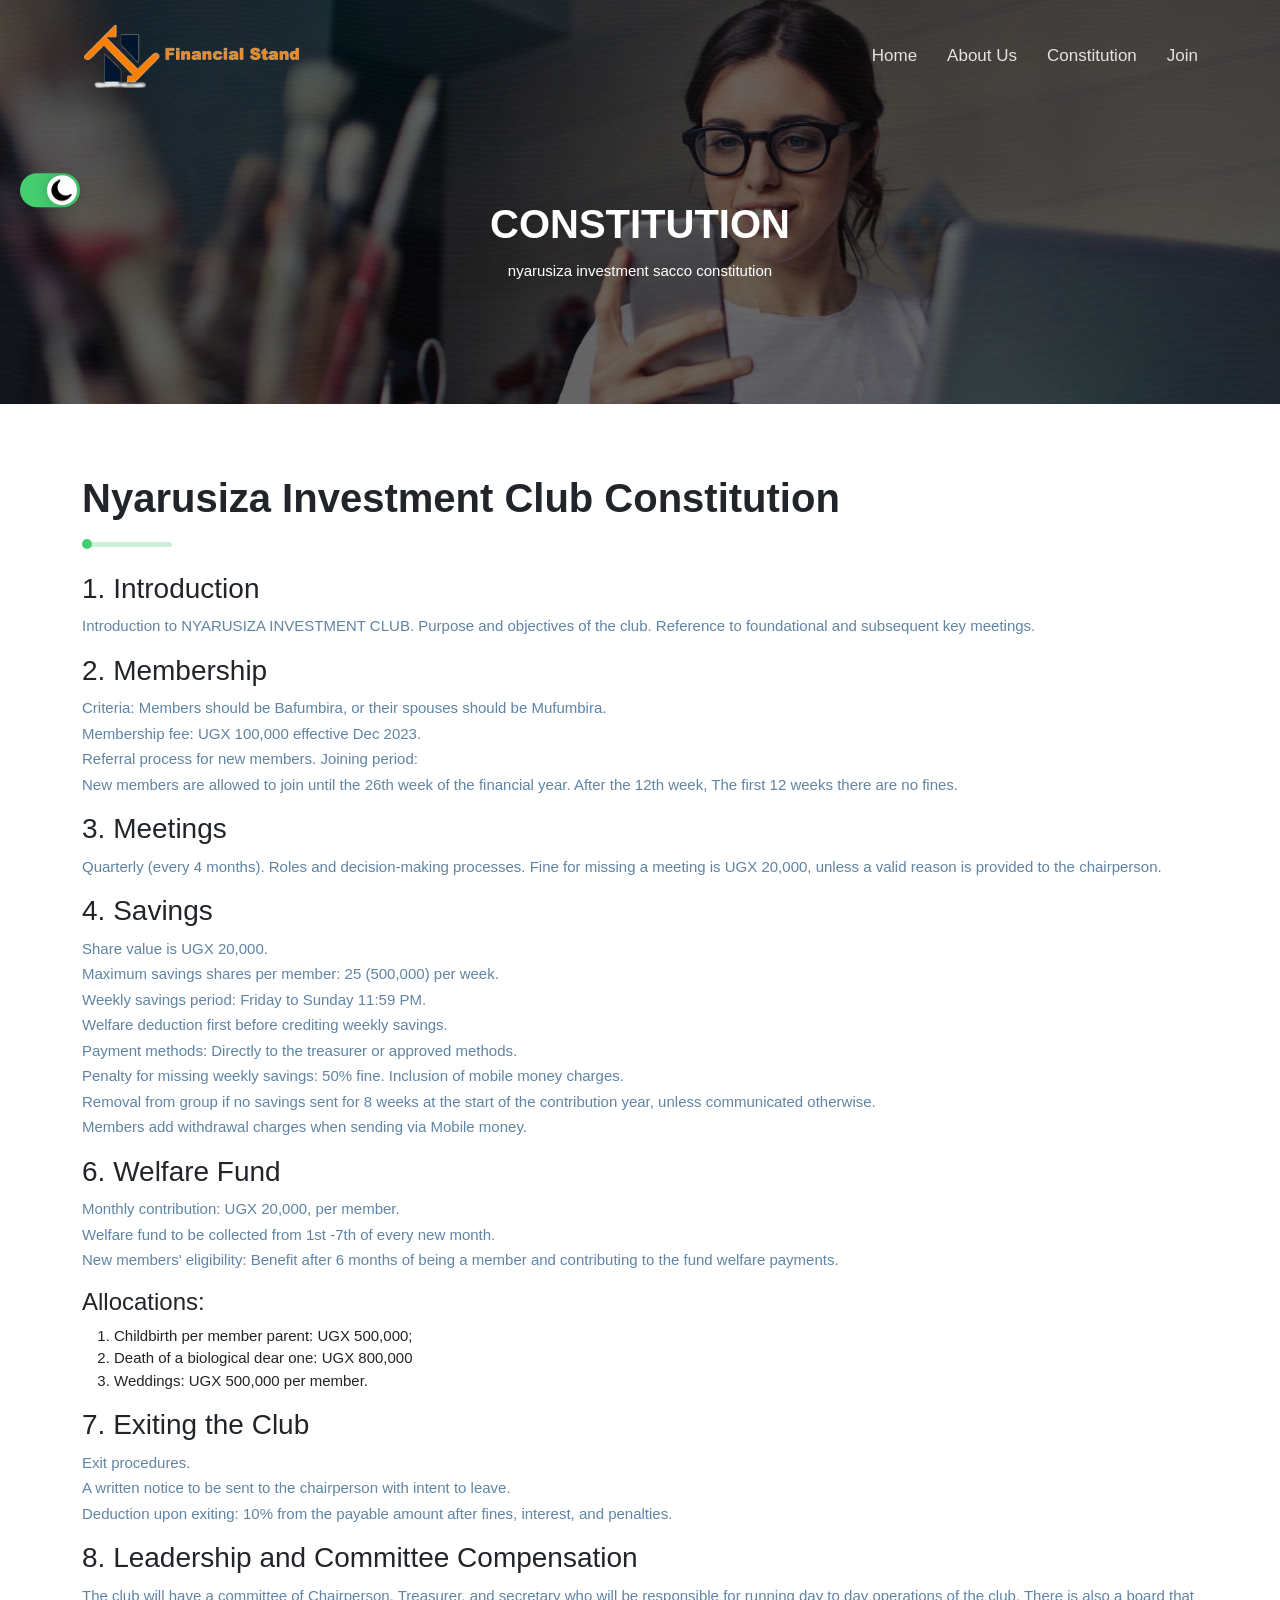
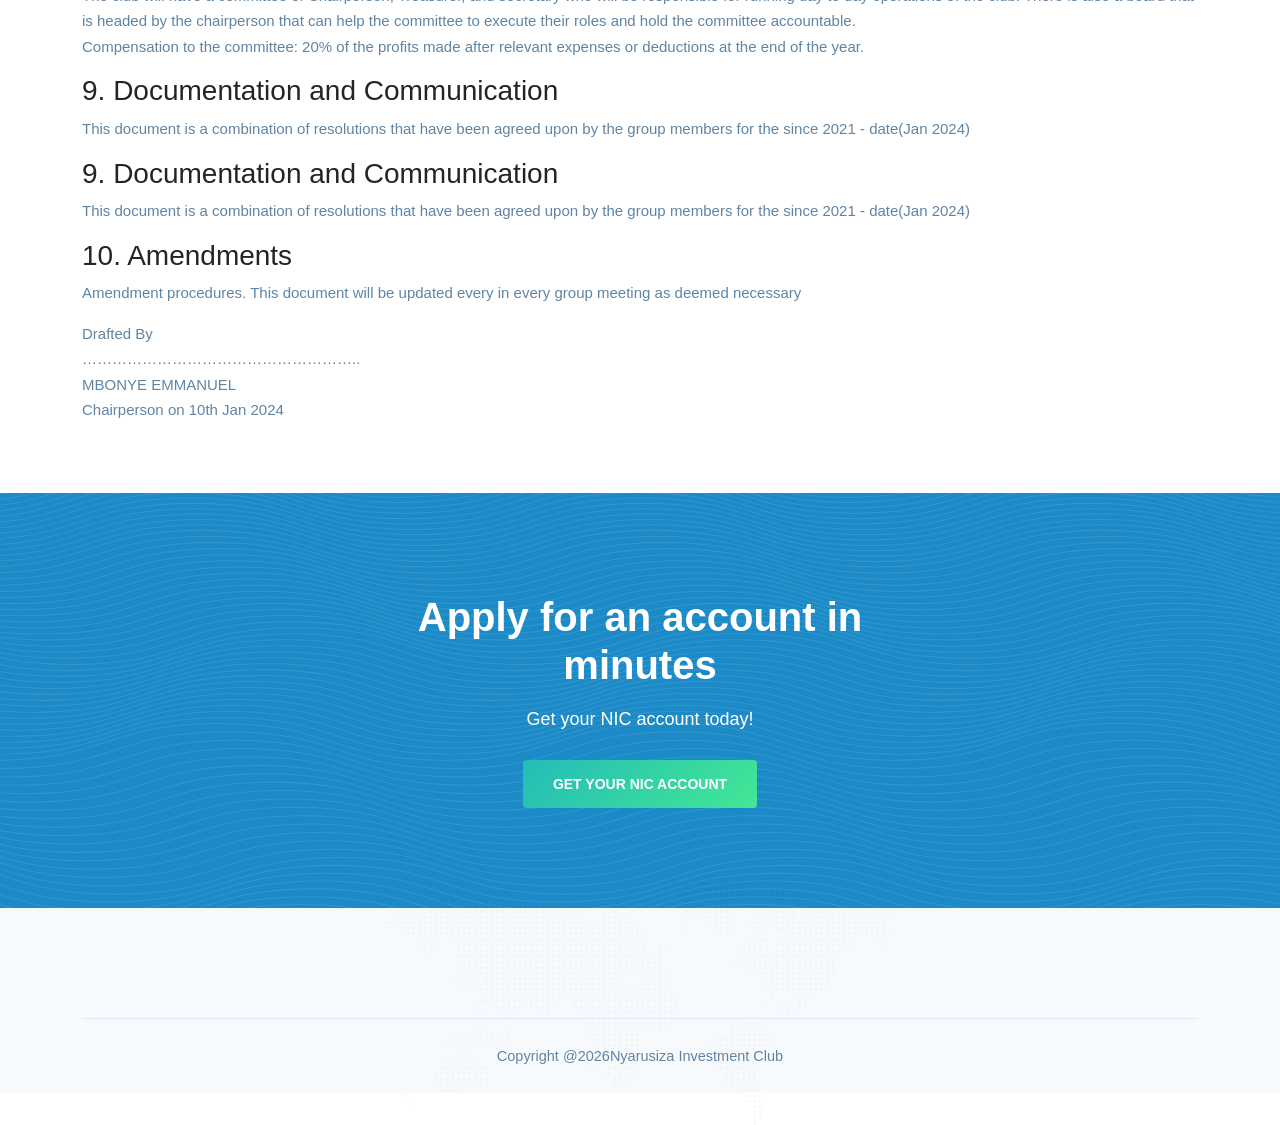
==== faq.html @ 8523d3c9 "initial commit" ====
﻿<!doctype html>
<html lang="zxx" class="theme-light">
    <head>
        <!-- Required meta tags -->
        <meta charset="utf-8">
        <meta name="viewport" content="width=device-width, initial-scale=1, shrink-to-fit=no">

        <!-- Links of CSS files -->
        <link rel="stylesheet" href="assets/css/bootstrap.min.css">
        <link rel="stylesheet" href="assets/css/animate.min.css">
        <link rel="stylesheet" href="assets/css/fontawesome.min.css">
        <link rel="stylesheet" href="assets/css/flaticon.css">
        <link rel="stylesheet" href="assets/css/magnific-popup.min.css">
        <link rel="stylesheet" href="assets/css/nice-select.css">
        <link rel="stylesheet" href="assets/css/slick.min.css">
        <link rel="stylesheet" href="assets/css/owl.carousel.min.css">
        <link rel="stylesheet" href="assets/css/owl.theme.default.min.css">
        <link rel="stylesheet" href="assets/css/meanmenu.css">
		<link rel="stylesheet" href="assets/css/odometer.min.css">
        <link rel="stylesheet" href="assets/css/style.css">
        <link rel="stylesheet" href="assets/css/responsive.css">
        <link rel="stylesheet" href="assets/css/dark-style.css">

        <title>NIC - nyarusiza investment club</title>

        <link rel="icon" type="image/png" href="assets/img/favicon.png">
    </head>
        <!-- Start Navbar Area -->
        <div class="navbar-area">
            <div class="luvion-responsive-nav">
                <div class="container">
                    <div class="luvion-responsive-menu">
                        <div class="logo">
                            <a href="index.html">
                                <img src="assets/img/logo-new.png" alt="logo">
                                <img src="assets/img/black-new.png" alt="logo">
                            </a>
                        </div>
                    </div>
                </div>
            </div>

            <div class="luvion-nav">
                <div class="container">
                    <nav class="navbar navbar-expand-md navbar-light">
                        <a class="navbar-brand" href="index.html">
                            <img src="assets/img/logo-new.png" alt="logo">
                            <img src="assets/img/black-new.png" alt="logo">
                        </a>

                        <div class="collapse navbar-collapse mean-menu" id="navbarSupportedContent">
                            <ul class="navbar-nav">
                                <li class="nav-item"><a href="index.html" class="nav-link">Home</a>
                                </li>

                                <li class="nav-item"><a href="about.html" class="nav-link">About Us</a></li>

                                <li class="nav-item"><a href="faq.html" class="nav-link">Constitution</a>
                                </li>
                                <li class="nav-item"><a href="contact.html" class="nav-link">Join</a></li>
                            </ul>
                        </div>
                    </nav>
                </div>
            </div>
        </div>
        <!-- End Navbar Area -->
        
        <!-- Start Page Title Area -->
        <div class="page-title-area item-bg1 jarallax" data-jarallax='{"speed": 0.3}'>
            <div class="container">
                <div class="page-title-content">
                    <h2>CONSTITUTION</h2>
                    <p>nyarusiza investment sacco constitution</p>
                </div>
            </div>
        </div>
        <!-- End Page Title Area -->

        <!-- Start FAQ Area -->
        <!-- <section class="faq-area ptb-70">
            <div class="container">
                <div class="row">
                    <div class="col-lg-5 col-md-12">
                        <div class="faq-content">
                            <h2>Frequently Asked Questions</h2>
                            <div class="bar"></div>
                            <p>Lorem ipsum dolor sit amet, consectetur adipiscing elit, sed do eiusmod tempor incididunt ut labore et dolore magna aliqua.</p>

                            <div class="faq-image">
                                <img src="assets/img/faq.png" alt="image">
                            </div>
                        </div>
                    </div>

                    <div class="col-lg-7 col-md-12">
                        <div class="faq-accordion">
                            <ul class="accordion">
                                <li class="accordion-item">
                                    <a class="accordion-title active" href="javascript:void(0)">
                                        <i class="fas fa-plus"></i>
                                        Which material types can you work with?
                                    </a>

                                    <p class="accordion-content show">Lorem ipsum dolor sit amet, consectetur adipiscing elit, sed do eiusmod tempor incididunt ut labore et dolore magna aliqua. Quis ipsum suspendisse ultrices gravida.</p>
                                </li>
                                
                                <li class="accordion-item">
                                    <a class="accordion-title" href="javascript:void(0)">
                                        <i class="fas fa-plus"></i>
                                        Is Smart Lock required for instant apps?
                                    </a>

                                    <p class="accordion-content">Lorem ipsum dolor sit amet, consectetur adipiscing elit, sed do eiusmod tempor incididunt ut labore et dolore magna aliqua. Quis ipsum suspendisse ultrices gravida.</p>
                                </li>
                                
                                <li class="accordion-item">
                                    <a class="accordion-title" href="javascript:void(0)">
                                        <i class="fas fa-plus"></i>
                                        Can I have multiple activities in a single feature?
                                    </a>

                                    <p class="accordion-content">Lorem ipsum dolor sit amet, consectetur adipiscing elit, sed do eiusmod tempor incididunt ut labore et dolore magna aliqua. Quis ipsum suspendisse ultrices gravida.</p>
                                </li>

                                <li class="accordion-item">
                                    <a class="accordion-title" href="javascript:void(0)">
                                        <i class="fas fa-plus"></i>
                                        Which material types can you work with?
                                    </a>

                                    <p class="accordion-content">Lorem ipsum dolor sit amet, consectetur adipiscing elit, sed do eiusmod tempor incididunt ut labore et dolore magna aliqua. Quis ipsum suspendisse ultrices gravida.</p>
                                </li>
                                
                                <li class="accordion-item">
                                    <a class="accordion-title" href="javascript:void(0)">
                                        <i class="fas fa-plus"></i>
                                        Why Choose Our Services In Your Business?
                                    </a>

                                    <p class="accordion-content">Lorem ipsum dolor sit amet, consectetur adipiscing elit, sed do eiusmod tempor incididunt ut labore et dolore magna aliqua. Quis ipsum suspendisse ultrices gravida.</p>
                                </li>
                                
                                <li class="accordion-item">
                                    <a class="accordion-title" href="javascript:void(0)">
                                        <i class="fas fa-plus"></i>
                                        How To Get Start With Us?
                                    </a>

                                    <p class="accordion-content">Lorem ipsum dolor sit amet, consectetur adipiscing elit, sed do eiusmod tempor incididunt ut labore et dolore magna aliqua. Quis ipsum suspendisse ultrices gravida.</p>
                                </li>

                                <li class="accordion-item">
                                    <a class="accordion-title" href="javascript:void(0)">
                                        <i class="fas fa-plus"></i>
                                        Why Choose Our Services In Your Business?
                                    </a>

                                    <p class="accordion-content">Lorem ipsum dolor sit amet, consectetur adipiscing elit, sed do eiusmod tempor incididunt ut labore et dolore magna aliqua. Quis ipsum suspendisse ultrices gravida.</p>
                                </li>
                            </ul>
                        </div>
                    </div>
                </div>

                <div class="faq-contact">
                    <div class="section-title">
                        <h2>Do You Have Any Questions</h2>
                        <div class="bar"></div>
                        <p>Lorem ipsum dolor sit amet, consectetur adipiscing elit, sed do eiusmod tempor incididunt ut labore et dolore magna aliqua.</p>
                    </div>

                    <div class="faq-contact-form">
                        <form id="contactForm">
                            <div class="row">
                                <div class="col-lg-6 col-md-6">
                                    <div class="form-group">
                                        <input type="text" name="name" id="name" class="form-control" required="" data-error="Please enter your name" placeholder="Name">
                                        <div class="help-block with-errors"></div>
                                    </div>
                                </div>

                                <div class="col-lg-6 col-md-6">
                                    <div class="form-group">
                                        <input type="email" name="email" id="email" class="form-control" required="" data-error="Please enter your email" placeholder="Email">
                                        <div class="help-block with-errors"></div>
                                    </div>
                                </div>

                                <div class="col-lg-6 col-md-6">
                                    <div class="form-group">
                                        <input type="text" name="phone_number" id="phone_number" required="" data-error="Please enter your number" class="form-control" placeholder="Phone">
                                        <div class="help-block with-errors"></div>
                                    </div>
                                </div>

                                <div class="col-lg-6 col-md-6">
                                    <div class="form-group">
                                        <input type="text" name="msg_subject" id="msg_subject" class="form-control" required="" data-error="Please enter your subject" placeholder="Subject">
                                        <div class="help-block with-errors"></div>
                                    </div>
                                </div>

                                <div class="col-lg-12 col-md-12">
                                    <div class="form-group">
                                        <textarea name="message" class="form-control" id="message" cols="30" rows="6" required="" data-error="Write your message" placeholder="Your Message"></textarea>
                                        <div class="help-block with-errors"></div>
                                    </div>
                                </div>

                                <div class="col-lg-12 col-md-12">
                                    <button type="submit" class="btn btn-primary">Send Message</button>
                                    <div id="msgSubmit" class="h3 text-center hidden"></div>
                                    <div class="clearfix"></div>
                                </div>
                            </div>
                        </form>
                    </div>
                </div>
            </div>
        </section> -->
        <!-- End FAQ Area -->

        <!-- constitution area -->
        <section class="faq-area ptb-70">
            <div class="container">
              <div class="row">
                <div class="col-lg-12">
                  <div class="faq-content">
                    <h2>Nyarusiza Investment Club Constitution</h2>
                    <div class="bar"></div>
        
                    <h3>1. Introduction</h3>
                    <p>Introduction to NYARUSIZA INVESTMENT CLUB. Purpose and objectives of the club. Reference to foundational and subsequent key meetings.</p>
        
                    <h3>2. Membership</h3>
                    <p>Criteria: Members should be Bafumbira, or their spouses should be Mufumbira.
                      <br>Membership fee: UGX 100,000 effective Dec 2023.
                      <br>Referral process for new members. Joining period:
                      <br>New members are allowed to join until the 26th week of the financial year. After the 12th week, The first 12 weeks there are no fines.
                    </p>
        
                    <h3>3. Meetings</h3>
                    <p>Quarterly (every 4 months). Roles and decision-making processes. Fine for missing a meeting is UGX 20,000, unless a valid reason is provided to the chairperson.</p>
        
                    <h3>4. Savings</h3>
                    <p>Share value is UGX 20,000.
                      <br>Maximum savings shares per member: 25 (500,000) per week.
                      <br>Weekly savings period: Friday to Sunday 11:59 PM.
                      <br>Welfare deduction first before crediting weekly savings.
                      <br>Payment methods: Directly to the treasurer or approved methods.
                      <br>Penalty for missing weekly savings: 50% fine. Inclusion of mobile money charges.
                      <br>Removal from group if no savings sent for 8 weeks at the start of the contribution year, unless communicated otherwise.
                      <br>Members add withdrawal charges when sending via Mobile money.
                    </p>
        
                    <h3>6. Welfare Fund</h3>
            <p>Monthly contribution: UGX 20,000, per member.
              <br>Welfare fund to be collected from 1st -7th of every new month.
              <br>New members' eligibility: Benefit after 6 months of being a member and contributing to the fund welfare payments.
            </p>
            <h4>Allocations:</h4>
            <ol>
              <li>Childbirth per member parent: UGX 500,000;</li>
              <li>Death of a biological dear one: UGX 800,000</li>
              <li>Weddings: UGX 500,000 per member.</li>
            </ol>

            <h3>7. Exiting the Club</h3>
            <p>Exit procedures.
              <br>A written notice to be sent to the chairperson with intent to leave.
              <br>Deduction upon exiting: 10% from the payable amount after fines, interest, and penalties.
            </p>

            <h3>8. Leadership and Committee Compensation</h3>
            <p>The club will have a committee of Chairperson, Treasurer, and secretary who will be responsible for running day to day operations of the club. There is also a board that is headed by the chairperson that can help the committee to execute their roles and hold the committee accountable.
              <br>Compensation to the committee: 20% of the profits made after relevant expenses or deductions at the end of the year.
            </p>

            <h3>9. Documentation and Communication</h3>
            <p>This document is a combination of resolutions that have been agreed upon by the group members for the since 2021 - date(Jan 2024)</p>
        
                    <h3>9. Documentation and Communication</h3>
                    <p>This document is a combination of resolutions that have been agreed upon by the group members for the since 2021 - date(Jan 2024)</p>
        
                    <h3>10. Amendments</h3>
                    <p>Amendment procedures. This document will be updated every in every group meeting as deemed necessary</p>
        
                    <p>Drafted By
                      <br>………………………………………………..
                      <br>MBONYE EMMANUEL
                      <br>Chairperson on 10th Jan 2024
                    </p>
                  </div>
                </div>
              </div>
            </div>
          </section>
        
        
        <!-- end constitution area -->

        <!-- Start Account Create Area -->
        <section class="account-create-area">
            <div class="container">
                <div class="account-create-content">
                    <h2>Apply for an account in minutes</h2>
                    <p>Get your NIC account today!</p>
                    <a href="contact.html" class="btn btn-primary">Get Your NIC Account</a>
                </div>
            </div>
        </section>
        <!-- End Account Create Area -->
        
        <!-- Start Footer Area -->
		<footer class="footer-area">
			<div class="container">
                <div class="copyright-area">
                    <p>Copyright @<script data-cfasync="false" src="../../cdn-cgi/scripts/5c5dd728/cloudflare-static/email-decode.min.js"></script><script>document.write(new Date().getFullYear())</script>Nyarusiza Investment Club</p>
                </div>
            </div>
            
            <div class="map-image"><img src="assets/img/map.png" alt="map"></div>
		</footer>
        <!-- End Footer Area -->
        
        <div class="go-top"><i class="fas fa-arrow-up"></i></div>

        <!-- Dark/Light Toggle -->
		<div class="dark-version">
            <label id="switch" class="switch">
                <input type="checkbox" onchange="toggleTheme()" id="slider">
                <span class="slider round"></span>
            </label>
        </div>

        <!-- Links of JS files -->
        <script src="assets/js/jquery.min.js"></script>
        <script src="assets/js/bootstrap.bundle.min.js"></script>
        <script src="assets/js/meanmenu.js"></script>
        <script src="assets/js/nice-select.min.js"></script>
        <script src="assets/js/slick.min.js"></script>
        <script src="assets/js/magnific-popup.min.js"></script>
		<script src="assets/js/appear.min.js"></script>
        <script src="assets/js/odometer.min.js"></script>
        <script src="assets/js/owl.carousel.min.js"></script>
        <script src="assets/js/parallax.min.js"></script>
        <script src="assets/js/wow.min.js"></script>
        <script src="assets/js/form-validator.min.js"></script>
        <script src="assets/js/contact-form-script.js"></script>
        <script src="assets/js/jquery.ajaxchimp.min.js"></script>
        <script src="assets/js/main.js"></script>
    
</html>
---- assets/css/flaticon.css ----
/*
Flaticon icon font: Flaticon
*/
@font-face {
  font-family: "Flaticon";
  src: url("../fonts/Flaticon.eot");
  src: url("../fonts/Flaticon-1.eot") format("embedded-opentype"),
  url("../fonts/Flaticon.woff2") format("woff2"),
  url("../fonts/Flaticon.woff") format("woff"),
  url("../fonts/Flaticon.ttf") format("truetype"),
  url("../fonts/Flaticon.svg") format("svg");
  font-weight: normal;
  font-style: normal;
}
@media screen and (-webkit-min-device-pixel-ratio:0) {
  @font-face {
      font-family: "Flaticon";
      src: url("../fonts/Flaticon.svg") format("svg");
  }
}
[class^="flaticon-"]:before, [class*=" flaticon-"]:before,
[class^="flaticon-"]:after, [class*=" flaticon-"]:after {   
  font-family: Flaticon;
  font-size: 15px;
  font-style: normal;
}

.flaticon-piggy-bank:before { content: "\f100"; }
.flaticon-data-encryption:before { content: "\f101"; }
.flaticon-wallet:before { content: "\f102"; }
.flaticon-shield:before { content: "\f103"; }
.flaticon-user:before { content: "\f104"; }
.flaticon-check-mark:before { content: "\f105"; }
.flaticon-settings:before { content: "\f106"; }
.flaticon-envelope-of-white-paper:before { content: "\f107"; }
.flaticon-menu:before { content: "\f108"; }
.flaticon-info:before { content: "\f109"; }
.flaticon-cursor:before { content: "\f10a"; }
.flaticon-alarm:before { content: "\f10b"; }
.flaticon-cancel:before { content: "\f10c"; }
.flaticon-apple:before { content: "\f10d"; }
.flaticon-play-store:before { content: "\f10e"; }
---- assets/css/style.css ----
/*
@File: Luvion Template Styles

* This file contains the styling for the actual template, this
is the file you need to edit to change the look of the
template.

This files table contents are outlined below>>>>>

*******************************************
*******************************************

** - Default CSS
** - Preloader Area CSS
** - Navbar Area CSS
** - Main Banner Area CSS
** - About Area CSS
** - Featured Boxes Area CSS
** - Services Area CSS
** - Comparisons Area CSS
** - Features Area CSS
** - How It Works Area CSS
** - Team Area CSS
** - Invoicing Area CSS
** - Information Area CSS
** - Pricing Area CSS
** - FunFacts Area CSS
** - Feedback Area CSS
** - Ready To Talk Area CSS
** - Partner Area CSS
** - App Download Area CSS
** - Account Create Area CSS
** - Blog Area CSS
** - Blog Details Area CSS
** - Page Title Area CSS
** - Pagination Area CSS
** - Widget Sidebar Area CSS
** - 404 Error Area CSS
** - FAQ Area CSS
** - Login Area CSS
** - Signup Area CSS
** - Contact Area CSS
** - Footer Area CSS
** - Go Top CSS
*/
/*================================================
Default CSS
=================================================*/
@import url("../../../../css");
@import url("../../../../css-1");
body {
  padding: 0;
  margin: 0;
  font-family: "Roboto", sans-serif;
  font-size: 15px;
}

img {
  max-width: 100%;
}

.d-table {
  width: 100%;
  height: 100%;
}
.d-table-cell {
  vertical-align: middle;
}

a {
  color: #0e314c;
  text-decoration: none;
  transition: 0.5s;
  outline: 0 !important;
}
a:hover {
  color: #1b8ac7;
  text-decoration: none;
}

button {
  outline: 0 !important;
}

.ptb-70 {
  padding-top: 70px;
  padding-bottom: 70px;
}

.bg-f7fafd {
  background-color: #f7fafd;
}

.bg-f6f4f8 {
  background-color: #f6f4f8;
}

.bg-f4fcff {
  background-color: #f4fcff;
}

.h1, .h2, .h3, .h4, .h5, .h6, h1, h2, h3, h4, h5, h6 {
  font-family: "Raleway", sans-serif;
}

p {
  line-height: 1.7;
  margin-bottom: 15px;
  color: #6084a4;
  font-weight: 300;
  font-size: 15px;
}
p:last-child {
  margin-bottom: 0;
}

.mfp-bg {
  position: fixed !important;
}

.mfp-wrap {
  position: fixed !important;
}

.mfp-container {
  position: fixed;
}

/*btn btn-primary*/
.btn {
  font-weight: 700;
  border: none;
  padding: 14.5px 30px;
  text-transform: uppercase;
  font-size: 14px;
  line-height: initial;
  border-radius: 4px;
  transition: 0.5s;
  position: relative;
  z-index: 1;
}
.btn.disabled, .btn:disabled {
  opacity: 1;
}

.btn-primary {
  background-color: transparent;
  color: #ffffff;
}
.btn-primary::before {
  content: "";
  position: absolute;
  left: 0;
  top: 0;
  width: 100%;
  height: 100%;
  z-index: -1;
  background: linear-gradient(90deg, #1b8ac7 0%, #1b8ac7 100%);
  border-radius: 4px;
  transition: 0.5s;
}
.btn-primary::after {
  content: "";
  position: absolute;
  left: 0;
  top: 0;
  width: 100%;
  height: 100%;
  z-index: -1;
  background: linear-gradient(135deg, #23bdb8 0%, #43e794 100%);
  border-radius: 4px;
  transition: 0.5s;
  opacity: 0;
  visibility: hidden;
}
.btn-primary:hover, .btn-primary:focus {
  background-color: transparent !important;
  color: #ffffff !important;
  box-shadow: unset !important;
}
.btn-primary:hover::before, .btn-primary:focus::before {
  opacity: 0;
  visibility: hidden;
}
.btn-primary:hover::after, .btn-primary:focus::after {
  opacity: 1;
  visibility: visible;
}

/*section-title*/
.section-title {
  text-align: center;
  max-width: 720px;
  margin-left: auto;
  margin-right: auto;
  margin-bottom: 50px;
  margin-top: -9px;
}
.section-title h2 {
  margin-bottom: 0;
  font-size: 40px;
  font-weight: 600;
}
.section-title .bar {
  height: 5px;
  width: 90px;
  background: #cdf1d8;
  margin: 15px auto 20px;
  position: relative;
  border-radius: 30px;
}
.section-title .bar::before {
  content: "";
  position: absolute;
  left: 0;
  top: -2.6px;
  height: 10px;
  width: 10px;
  border-radius: 50%;
  background: #44ce6f;
  animation-duration: 3s;
  animation-timing-function: linear;
  animation-iteration-count: infinite;
  animation-name: MOVE-BG;
}
.section-title p {
  max-width: 500px;
  margin-left: auto;
  margin-right: auto;
  margin-bottom: 0;
}

/*form-control*/
.form-control {
  height: 50px;
  padding: 0 15px;
  font-size: 15px;
  line-height: 50px;
  color: #0e314c;
  background-color: #ffffff;
  border: 1px solid #eeeeee;
  border-radius: 0;
  transition: 0.5s;
}
.form-control:focus {
  box-shadow: unset !important;
  border-color: #1b8ac7;
}

/*================================================
Preloader Area CSS
=================================================*/
.preloader {
  position: fixed;
  width: 100%;
  height: 100%;
  z-index: 99999;
  background: linear-gradient(90deg, #1b8ac7 0%, #1b8ac7 100%);
  top: 0;
  left: 0;
}
.preloader .loader {
  position: absolute;
  top: 43%;
  left: 0;
  right: 0;
  transform: translateY(-43%);
  text-align: center;
  margin: 0 auto;
  width: 50px;
  height: 50px;
}
.preloader .box {
  width: 100%;
  height: 100%;
  background: #ffffff;
  animation: animate 0.5s linear infinite;
  position: absolute;
  top: 0;
  left: 0;
  border-radius: 3px;
}
.preloader .shadow {
  width: 100%;
  height: 5px;
  background: #000;
  opacity: 0.1;
  position: absolute;
  top: 59px;
  left: 0;
  border-radius: 50%;
  animation: shadow 0.5s linear infinite;
}

@keyframes loader {
  0% {
    left: -100px;
  }
  100% {
    left: 110%;
  }
}
@keyframes animate {
  17% {
    border-bottom-right-radius: 3px;
  }
  25% {
    transform: translateY(9px) rotate(22.5deg);
  }
  50% {
    transform: translateY(18px) scale(1, 0.9) rotate(45deg);
    border-bottom-right-radius: 40px;
  }
  75% {
    transform: translateY(9px) rotate(67.5deg);
  }
  100% {
    transform: translateY(0) rotate(90deg);
  }
}
@keyframes shadow {
  50% {
    transform: scale(1.2, 1);
  }
}
/*================================================
Navbar Area CSS
=================================================*/
.luvion-responsive-nav {
  display: none;
}

.navbar-brand {
  padding-top: 0;
  padding-bottom: 0;
}
.navbar-brand img {
  transition: 0.5s;
}
.navbar-brand img:nth-child(2) {
  display: none;
}

.luvion-nav {
  background-color: transparent;
  padding-top: 0;
  padding-bottom: 0;
  padding-right: 0;
  padding-left: 0;
}
.luvion-nav .navbar {
  padding-right: 0;
  padding-top: 0;
  padding-left: 0;
  padding-bottom: 0;
}
.luvion-nav .navbar ul {
  padding-left: 0;
  list-style-type: none;
  margin-bottom: 0;
}
.luvion-nav .navbar .navbar-nav {
  font-family: "Raleway", sans-serif;
  margin-left: auto;
}
.luvion-nav .navbar .navbar-nav .nav-item {
  position: relative;
  padding-top: 10px;
  padding-bottom: 10px;
  padding-left: 0;
  padding-right: 0;
}
.luvion-nav .navbar .navbar-nav .nav-item a {
  font-size: 17px;
  font-weight: 500;
  color: #e5e1e1;
  text-transform: capitalize;
  padding-left: 0;
  padding-right: 0;
  padding-top: 0;
  padding-bottom: 0;
  margin-left: 15px;
  margin-right: 15px;
}
.luvion-nav .navbar .navbar-nav .nav-item a:hover, .luvion-nav .navbar .navbar-nav .nav-item a:focus, .luvion-nav .navbar .navbar-nav .nav-item a.active {
  color: #ffffff;
}
.luvion-nav .navbar .navbar-nav .nav-item a i {
  font-size: 10px;
  margin-left: 1px;
}
.luvion-nav .navbar .navbar-nav .nav-item:last-child a {
  margin-right: 0;
}
.luvion-nav .navbar .navbar-nav .nav-item:first-child a {
  margin-left: 0;
}
.luvion-nav .navbar .navbar-nav .nav-item:hover a, .luvion-nav .navbar .navbar-nav .nav-item.active a {
  color: #ffffff;
}
.luvion-nav .navbar .navbar-nav .nav-item .dropdown-menu {
  box-shadow: 0px 0px 15px 0px rgba(0, 0, 0, 0.1);
  background: #ffffff;
  position: absolute;
  border: none;
  top: 80px;
  left: 0;
  width: 270px;
  z-index: 99;
  display: block;
  opacity: 0;
  visibility: hidden;
  border-radius: 0;
  transition: all 0.3s ease-in-out;
  padding-top: 20px;
  padding-left: 5px;
  padding-right: 5px;
  padding-bottom: 20px;
}
.luvion-nav .navbar .navbar-nav .nav-item .dropdown-menu li {
  padding-left: 0;
  padding-right: 0;
  padding-top: 0;
  padding-bottom: 0;
}
.luvion-nav .navbar .navbar-nav .nav-item .dropdown-menu li a {
  text-transform: capitalize;
  padding: 8px 15px;
  margin: 0;
  color: #0e314c;
  font-size: 15.5px;
  font-weight: 500;
}
.luvion-nav .navbar .navbar-nav .nav-item .dropdown-menu li a:hover, .luvion-nav .navbar .navbar-nav .nav-item .dropdown-menu li a:focus, .luvion-nav .navbar .navbar-nav .nav-item .dropdown-menu li a.active {
  color: #1b8ac7;
}
.luvion-nav .navbar .navbar-nav .nav-item .dropdown-menu li .dropdown-menu {
  left: -270px;
  top: 0;
  opacity: 0;
  visibility: hidden;
}
.luvion-nav .navbar .navbar-nav .nav-item .dropdown-menu li .dropdown-menu li a {
  color: #0e314c;
}
.luvion-nav .navbar .navbar-nav .nav-item .dropdown-menu li .dropdown-menu li a:hover, .luvion-nav .navbar .navbar-nav .nav-item .dropdown-menu li .dropdown-menu li a:focus, .luvion-nav .navbar .navbar-nav .nav-item .dropdown-menu li .dropdown-menu li a.active {
  color: #1b8ac7;
}
.luvion-nav .navbar .navbar-nav .nav-item .dropdown-menu li .dropdown-menu li .dropdown-menu {
  left: 220px;
  top: 0;
  opacity: 0;
  visibility: hidden;
}
.luvion-nav .navbar .navbar-nav .nav-item .dropdown-menu li .dropdown-menu li .dropdown-menu li a {
  color: #0e314c;
}
.luvion-nav .navbar .navbar-nav .nav-item .dropdown-menu li .dropdown-menu li .dropdown-menu li a:hover, .luvion-nav .navbar .navbar-nav .nav-item .dropdown-menu li .dropdown-menu li .dropdown-menu li a:focus, .luvion-nav .navbar .navbar-nav .nav-item .dropdown-menu li .dropdown-menu li .dropdown-menu li a.active {
  color: #1b8ac7;
}
.luvion-nav .navbar .navbar-nav .nav-item .dropdown-menu li .dropdown-menu li .dropdown-menu li .dropdown-menu {
  left: -270px;
  top: 0;
  opacity: 0;
  visibility: hidden;
}
.luvion-nav .navbar .navbar-nav .nav-item .dropdown-menu li .dropdown-menu li .dropdown-menu li .dropdown-menu li a {
  color: #0e314c;
}
.luvion-nav .navbar .navbar-nav .nav-item .dropdown-menu li .dropdown-menu li .dropdown-menu li .dropdown-menu li a:hover, .luvion-nav .navbar .navbar-nav .nav-item .dropdown-menu li .dropdown-menu li .dropdown-menu li .dropdown-menu li a:focus, .luvion-nav .navbar .navbar-nav .nav-item .dropdown-menu li .dropdown-menu li .dropdown-menu li .dropdown-menu li a.active {
  color: #1b8ac7;
}
.luvion-nav .navbar .navbar-nav .nav-item .dropdown-menu li .dropdown-menu li .dropdown-menu li .dropdown-menu li .dropdown-menu {
  left: -270px;
  top: 0;
  opacity: 0;
  visibility: hidden;
}
.luvion-nav .navbar .navbar-nav .nav-item .dropdown-menu li .dropdown-menu li .dropdown-menu li .dropdown-menu li .dropdown-menu li a {
  color: #0e314c;
}
.luvion-nav .navbar .navbar-nav .nav-item .dropdown-menu li .dropdown-menu li .dropdown-menu li .dropdown-menu li .dropdown-menu li a:hover, .luvion-nav .navbar .navbar-nav .nav-item .dropdown-menu li .dropdown-menu li .dropdown-menu li .dropdown-menu li .dropdown-menu li a:focus, .luvion-nav .navbar .navbar-nav .nav-item .dropdown-menu li .dropdown-menu li .dropdown-menu li .dropdown-menu li .dropdown-menu li a.active {
  color: #1b8ac7;
}
.luvion-nav .navbar .navbar-nav .nav-item .dropdown-menu li .dropdown-menu li .dropdown-menu li .dropdown-menu li .dropdown-menu li .dropdown-menu {
  left: -270px;
  top: 0;
  opacity: 0;
  visibility: hidden;
}
.luvion-nav .navbar .navbar-nav .nav-item .dropdown-menu li .dropdown-menu li .dropdown-menu li .dropdown-menu li .dropdown-menu li .dropdown-menu li a {
  color: #0e314c;
}
.luvion-nav .navbar .navbar-nav .nav-item .dropdown-menu li .dropdown-menu li .dropdown-menu li .dropdown-menu li .dropdown-menu li .dropdown-menu li a:hover, .luvion-nav .navbar .navbar-nav .nav-item .dropdown-menu li .dropdown-menu li .dropdown-menu li .dropdown-menu li .dropdown-menu li .dropdown-menu li a:focus, .luvion-nav .navbar .navbar-nav .nav-item .dropdown-menu li .dropdown-menu li .dropdown-menu li .dropdown-menu li .dropdown-menu li .dropdown-menu li a.active {
  color: #1b8ac7;
}
.luvion-nav .navbar .navbar-nav .nav-item .dropdown-menu li .dropdown-menu li .dropdown-menu li .dropdown-menu li .dropdown-menu li .dropdown-menu li .dropdown-menu {
  left: -270px;
  top: 0;
  opacity: 0;
  visibility: hidden;
}
.luvion-nav .navbar .navbar-nav .nav-item .dropdown-menu li .dropdown-menu li .dropdown-menu li .dropdown-menu li .dropdown-menu li .dropdown-menu li .dropdown-menu li a {
  color: #0e314c;
}
.luvion-nav .navbar .navbar-nav .nav-item .dropdown-menu li .dropdown-menu li .dropdown-menu li .dropdown-menu li .dropdown-menu li .dropdown-menu li .dropdown-menu li a:hover, .luvion-nav .navbar .navbar-nav .nav-item .dropdown-menu li .dropdown-menu li .dropdown-menu li .dropdown-menu li .dropdown-menu li .dropdown-menu li .dropdown-menu li a:focus, .luvion-nav .navbar .navbar-nav .nav-item .dropdown-menu li .dropdown-menu li .dropdown-menu li .dropdown-menu li .dropdown-menu li .dropdown-menu li .dropdown-menu li a.active {
  color: #1b8ac7;
}
.luvion-nav .navbar .navbar-nav .nav-item .dropdown-menu li .dropdown-menu li .dropdown-menu li .dropdown-menu li .dropdown-menu li .dropdown-menu li.active a {
  color: #1b8ac7;
}
.luvion-nav .navbar .navbar-nav .nav-item .dropdown-menu li .dropdown-menu li .dropdown-menu li .dropdown-menu li .dropdown-menu li .dropdown-menu li:hover .dropdown-menu {
  opacity: 1;
  visibility: visible;
  top: -15px;
}
.luvion-nav .navbar .navbar-nav .nav-item .dropdown-menu li .dropdown-menu li .dropdown-menu li .dropdown-menu li .dropdown-menu li.active a {
  color: #1b8ac7;
}
.luvion-nav .navbar .navbar-nav .nav-item .dropdown-menu li .dropdown-menu li .dropdown-menu li .dropdown-menu li .dropdown-menu li:hover .dropdown-menu {
  opacity: 1;
  visibility: visible;
  top: -15px;
}
.luvion-nav .navbar .navbar-nav .nav-item .dropdown-menu li .dropdown-menu li .dropdown-menu li .dropdown-menu li.active a {
  color: #1b8ac7;
}
.luvion-nav .navbar .navbar-nav .nav-item .dropdown-menu li .dropdown-menu li .dropdown-menu li .dropdown-menu li:hover .dropdown-menu {
  opacity: 1;
  visibility: visible;
  top: -15px;
}
.luvion-nav .navbar .navbar-nav .nav-item .dropdown-menu li .dropdown-menu li .dropdown-menu li.active a {
  color: #1b8ac7;
}
.luvion-nav .navbar .navbar-nav .nav-item .dropdown-menu li .dropdown-menu li .dropdown-menu li:hover .dropdown-menu {
  opacity: 1;
  visibility: visible;
  top: -15px;
}
.luvion-nav .navbar .navbar-nav .nav-item .dropdown-menu li .dropdown-menu li.active a {
  color: #1b8ac7;
}
.luvion-nav .navbar .navbar-nav .nav-item .dropdown-menu li .dropdown-menu li:hover .dropdown-menu {
  opacity: 1;
  visibility: visible;
  top: -15px;
}
.luvion-nav .navbar .navbar-nav .nav-item .dropdown-menu li.active a {
  color: #1b8ac7;
}
.luvion-nav .navbar .navbar-nav .nav-item .dropdown-menu li:hover .dropdown-menu {
  opacity: 1;
  visibility: visible;
  top: -15px;
}
.luvion-nav .navbar .navbar-nav .nav-item:hover .dropdown-menu {
  opacity: 1;
  visibility: visible;
  top: 100%;
}
.luvion-nav .navbar .others-options {
  margin-left: 25px;
}
.luvion-nav .navbar .others-options .login-btn {
  color: #ffffff;
  font-size: 17px;
  font-weight: 500;
  font-family: "Raleway", sans-serif;
}
.luvion-nav .navbar .others-options .login-btn i {
  margin-right: 2px;
  color: #eae563;
}
.luvion-nav .navbar .others-options .login-btn:hover {
  color: #ffffff;
}

.navbar-area {
  position: absolute;
  left: 0;
  top: 0;
  width: 100%;
  height: auto;
  z-index: 999;
  background-color: transparent;
  transition: 0.5s;
  padding-top: 20px;
  padding-bottom: 20px;
}
.navbar-area.is-sticky {
  position: fixed;
  top: 0;
  left: 0;
  width: 100%;
  z-index: 999;
  box-shadow: 0 2px 28px 0 rgba(0, 0, 0, 0.06);
  background-color: #ffffff !important;
  animation: 500ms ease-in-out 0s normal none 1 running fadeInDown;
  transition: 0.5s;
}
.navbar-area.is-sticky .navbar-brand img:nth-child(1) {
  display: none;
}
.navbar-area.is-sticky .navbar-brand img:nth-child(2) {
  display: block;
}
.navbar-area.is-sticky .luvion-nav {
  background-color: #ffffff;
}
.navbar-area.is-sticky .luvion-nav .navbar .navbar-nav .nav-item a {
  color: #0e314c;
}
.navbar-area.is-sticky .luvion-nav .navbar .navbar-nav .nav-item a:hover, .navbar-area.is-sticky .luvion-nav .navbar .navbar-nav .nav-item a:focus, .navbar-area.is-sticky .luvion-nav .navbar .navbar-nav .nav-item a.active {
  color: #1b8ac7;
}
.navbar-area.is-sticky .luvion-nav .navbar .navbar-nav .nav-item:hover a, .navbar-area.is-sticky .luvion-nav .navbar .navbar-nav .nav-item.active a {
  color: #1b8ac7;
}
.navbar-area.is-sticky .luvion-nav .navbar .navbar-nav .nav-item .dropdown-menu li a {
  color: #0e314c;
}
.navbar-area.is-sticky .luvion-nav .navbar .navbar-nav .nav-item .dropdown-menu li a:hover, .navbar-area.is-sticky .luvion-nav .navbar .navbar-nav .nav-item .dropdown-menu li a:focus, .navbar-area.is-sticky .luvion-nav .navbar .navbar-nav .nav-item .dropdown-menu li a.active {
  color: #1b8ac7;
}
.navbar-area.is-sticky .luvion-nav .navbar .navbar-nav .nav-item .dropdown-menu li .dropdown-menu li a {
  color: #0e314c;
}
.navbar-area.is-sticky .luvion-nav .navbar .navbar-nav .nav-item .dropdown-menu li .dropdown-menu li a:hover, .navbar-area.is-sticky .luvion-nav .navbar .navbar-nav .nav-item .dropdown-menu li .dropdown-menu li a:focus, .navbar-area.is-sticky .luvion-nav .navbar .navbar-nav .nav-item .dropdown-menu li .dropdown-menu li a.active {
  color: #1b8ac7;
}
.navbar-area.is-sticky .luvion-nav .navbar .navbar-nav .nav-item .dropdown-menu li .dropdown-menu li .dropdown-menu li a {
  color: #0e314c;
}
.navbar-area.is-sticky .luvion-nav .navbar .navbar-nav .nav-item .dropdown-menu li .dropdown-menu li .dropdown-menu li a:hover, .navbar-area.is-sticky .luvion-nav .navbar .navbar-nav .nav-item .dropdown-menu li .dropdown-menu li .dropdown-menu li a:focus, .navbar-area.is-sticky .luvion-nav .navbar .navbar-nav .nav-item .dropdown-menu li .dropdown-menu li .dropdown-menu li a.active {
  color: #1b8ac7;
}
.navbar-area.is-sticky .luvion-nav .navbar .navbar-nav .nav-item .dropdown-menu li .dropdown-menu li .dropdown-menu li .dropdown-menu li a {
  color: #0e314c;
}
.navbar-area.is-sticky .luvion-nav .navbar .navbar-nav .nav-item .dropdown-menu li .dropdown-menu li .dropdown-menu li .dropdown-menu li a:hover, .navbar-area.is-sticky .luvion-nav .navbar .navbar-nav .nav-item .dropdown-menu li .dropdown-menu li .dropdown-menu li .dropdown-menu li a:focus, .navbar-area.is-sticky .luvion-nav .navbar .navbar-nav .nav-item .dropdown-menu li .dropdown-menu li .dropdown-menu li .dropdown-menu li a.active {
  color: #1b8ac7;
}
.navbar-area.is-sticky .luvion-nav .navbar .navbar-nav .nav-item .dropdown-menu li .dropdown-menu li .dropdown-menu li .dropdown-menu li .dropdown-menu li a {
  color: #0e314c;
}
.navbar-area.is-sticky .luvion-nav .navbar .navbar-nav .nav-item .dropdown-menu li .dropdown-menu li .dropdown-menu li .dropdown-menu li .dropdown-menu li a:hover, .navbar-area.is-sticky .luvion-nav .navbar .navbar-nav .nav-item .dropdown-menu li .dropdown-menu li .dropdown-menu li .dropdown-menu li .dropdown-menu li a:focus, .navbar-area.is-sticky .luvion-nav .navbar .navbar-nav .nav-item .dropdown-menu li .dropdown-menu li .dropdown-menu li .dropdown-menu li .dropdown-menu li a.active {
  color: #1b8ac7;
}
.navbar-area.is-sticky .luvion-nav .navbar .navbar-nav .nav-item .dropdown-menu li .dropdown-menu li .dropdown-menu li .dropdown-menu li .dropdown-menu li .dropdown-menu li a {
  color: #0e314c;
}
.navbar-area.is-sticky .luvion-nav .navbar .navbar-nav .nav-item .dropdown-menu li .dropdown-menu li .dropdown-menu li .dropdown-menu li .dropdown-menu li .dropdown-menu li a:hover, .navbar-area.is-sticky .luvion-nav .navbar .navbar-nav .nav-item .dropdown-menu li .dropdown-menu li .dropdown-menu li .dropdown-menu li .dropdown-menu li .dropdown-menu li a:focus, .navbar-area.is-sticky .luvion-nav .navbar .navbar-nav .nav-item .dropdown-menu li .dropdown-menu li .dropdown-menu li .dropdown-menu li .dropdown-menu li .dropdown-menu li a.active {
  color: #1b8ac7;
}
.navbar-area.is-sticky .luvion-nav .navbar .navbar-nav .nav-item .dropdown-menu li .dropdown-menu li .dropdown-menu li .dropdown-menu li .dropdown-menu li .dropdown-menu li .dropdown-menu li a {
  color: #0e314c;
}
.navbar-area.is-sticky .luvion-nav .navbar .navbar-nav .nav-item .dropdown-menu li .dropdown-menu li .dropdown-menu li .dropdown-menu li .dropdown-menu li .dropdown-menu li .dropdown-menu li a:hover, .navbar-area.is-sticky .luvion-nav .navbar .navbar-nav .nav-item .dropdown-menu li .dropdown-menu li .dropdown-menu li .dropdown-menu li .dropdown-menu li .dropdown-menu li .dropdown-menu li a:focus, .navbar-area.is-sticky .luvion-nav .navbar .navbar-nav .nav-item .dropdown-menu li .dropdown-menu li .dropdown-menu li .dropdown-menu li .dropdown-menu li .dropdown-menu li .dropdown-menu li a.active {
  color: #1b8ac7;
}
.navbar-area.is-sticky .luvion-nav .navbar .navbar-nav .nav-item .dropdown-menu li .dropdown-menu li .dropdown-menu li .dropdown-menu li .dropdown-menu li .dropdown-menu li.active a {
  color: #1b8ac7;
}
.navbar-area.is-sticky .luvion-nav .navbar .navbar-nav .nav-item .dropdown-menu li .dropdown-menu li .dropdown-menu li .dropdown-menu li .dropdown-menu li.active a {
  color: #1b8ac7;
}
.navbar-area.is-sticky .luvion-nav .navbar .navbar-nav .nav-item .dropdown-menu li .dropdown-menu li .dropdown-menu li .dropdown-menu li.active a {
  color: #1b8ac7;
}
.navbar-area.is-sticky .luvion-nav .navbar .navbar-nav .nav-item .dropdown-menu li .dropdown-menu li .dropdown-menu li.active a {
  color: #1b8ac7;
}
.navbar-area.is-sticky .luvion-nav .navbar .navbar-nav .nav-item .dropdown-menu li .dropdown-menu li.active a {
  color: #1b8ac7;
}
.navbar-area.is-sticky .luvion-nav .navbar .navbar-nav .nav-item .dropdown-menu li.active a {
  color: #1b8ac7;
}
.navbar-area.is-sticky .luvion-nav .navbar .others-options .login-btn {
  color: #0e314c;
}
.navbar-area.is-sticky .luvion-nav .navbar .others-options .login-btn i {
  color: #1b8ac7;
}
.navbar-area.is-sticky .luvion-nav .navbar .others-options .login-btn:hover {
  color: #1b8ac7;
}
.navbar-area.navbar-style-two .navbar-brand img {
  display: block !important;
}
.navbar-area.navbar-style-two .luvion-nav .navbar .navbar-nav .nav-item a {
  color: #0e314c;
}
.navbar-area.navbar-style-two .luvion-nav .navbar .navbar-nav .nav-item a:hover, .navbar-area.navbar-style-two .luvion-nav .navbar .navbar-nav .nav-item a:focus, .navbar-area.navbar-style-two .luvion-nav .navbar .navbar-nav .nav-item a.active {
  color: #1b8ac7;
}
.navbar-area.navbar-style-two .luvion-nav .navbar .navbar-nav .nav-item:hover a, .navbar-area.navbar-style-two .luvion-nav .navbar .navbar-nav .nav-item.active a {
  color: #1b8ac7;
}
.navbar-area.navbar-style-two .luvion-nav .navbar .navbar-nav .nav-item .dropdown-menu li a {
  color: #0e314c;
}
.navbar-area.navbar-style-two .luvion-nav .navbar .navbar-nav .nav-item .dropdown-menu li a:hover, .navbar-area.navbar-style-two .luvion-nav .navbar .navbar-nav .nav-item .dropdown-menu li a:focus, .navbar-area.navbar-style-two .luvion-nav .navbar .navbar-nav .nav-item .dropdown-menu li a.active {
  color: #1b8ac7;
}
.navbar-area.navbar-style-two .luvion-nav .navbar .navbar-nav .nav-item .dropdown-menu li .dropdown-menu li a {
  color: #0e314c;
}
.navbar-area.navbar-style-two .luvion-nav .navbar .navbar-nav .nav-item .dropdown-menu li .dropdown-menu li a:hover, .navbar-area.navbar-style-two .luvion-nav .navbar .navbar-nav .nav-item .dropdown-menu li .dropdown-menu li a:focus, .navbar-area.navbar-style-two .luvion-nav .navbar .navbar-nav .nav-item .dropdown-menu li .dropdown-menu li a.active {
  color: #1b8ac7;
}
.navbar-area.navbar-style-two .luvion-nav .navbar .navbar-nav .nav-item .dropdown-menu li .dropdown-menu li .dropdown-menu li a {
  color: #0e314c;
}
.navbar-area.navbar-style-two .luvion-nav .navbar .navbar-nav .nav-item .dropdown-menu li .dropdown-menu li .dropdown-menu li a:hover, .navbar-area.navbar-style-two .luvion-nav .navbar .navbar-nav .nav-item .dropdown-menu li .dropdown-menu li .dropdown-menu li a:focus, .navbar-area.navbar-style-two .luvion-nav .navbar .navbar-nav .nav-item .dropdown-menu li .dropdown-menu li .dropdown-menu li a.active {
  color: #1b8ac7;
}
.navbar-area.navbar-style-two .luvion-nav .navbar .navbar-nav .nav-item .dropdown-menu li .dropdown-menu li .dropdown-menu li .dropdown-menu li a {
  color: #0e314c;
}
.navbar-area.navbar-style-two .luvion-nav .navbar .navbar-nav .nav-item .dropdown-menu li .dropdown-menu li .dropdown-menu li .dropdown-menu li a:hover, .navbar-area.navbar-style-two .luvion-nav .navbar .navbar-nav .nav-item .dropdown-menu li .dropdown-menu li .dropdown-menu li .dropdown-menu li a:focus, .navbar-area.navbar-style-two .luvion-nav .navbar .navbar-nav .nav-item .dropdown-menu li .dropdown-menu li .dropdown-menu li .dropdown-menu li a.active {
  color: #1b8ac7;
}
.navbar-area.navbar-style-two .luvion-nav .navbar .navbar-nav .nav-item .dropdown-menu li .dropdown-menu li .dropdown-menu li .dropdown-menu li .dropdown-menu li a {
  color: #0e314c;
}
.navbar-area.navbar-style-two .luvion-nav .navbar .navbar-nav .nav-item .dropdown-menu li .dropdown-menu li .dropdown-menu li .dropdown-menu li .dropdown-menu li a:hover, .navbar-area.navbar-style-two .luvion-nav .navbar .navbar-nav .nav-item .dropdown-menu li .dropdown-menu li .dropdown-menu li .dropdown-menu li .dropdown-menu li a:focus, .navbar-area.navbar-style-two .luvion-nav .navbar .navbar-nav .nav-item .dropdown-menu li .dropdown-menu li .dropdown-menu li .dropdown-menu li .dropdown-menu li a.active {
  color: #1b8ac7;
}
.navbar-area.navbar-style-two .luvion-nav .navbar .navbar-nav .nav-item .dropdown-menu li .dropdown-menu li .dropdown-menu li .dropdown-menu li .dropdown-menu li .dropdown-menu li a {
  color: #0e314c;
}
.navbar-area.navbar-style-two .luvion-nav .navbar .navbar-nav .nav-item .dropdown-menu li .dropdown-menu li .dropdown-menu li .dropdown-menu li .dropdown-menu li .dropdown-menu li a:hover, .navbar-area.navbar-style-two .luvion-nav .navbar .navbar-nav .nav-item .dropdown-menu li .dropdown-menu li .dropdown-menu li .dropdown-menu li .dropdown-menu li .dropdown-menu li a:focus, .navbar-area.navbar-style-two .luvion-nav .navbar .navbar-nav .nav-item .dropdown-menu li .dropdown-menu li .dropdown-menu li .dropdown-menu li .dropdown-menu li .dropdown-menu li a.active {
  color: #1b8ac7;
}
.navbar-area.navbar-style-two .luvion-nav .navbar .navbar-nav .nav-item .dropdown-menu li .dropdown-menu li .dropdown-menu li .dropdown-menu li .dropdown-menu li .dropdown-menu li .dropdown-menu li a {
  color: #0e314c;
}
.navbar-area.navbar-style-two .luvion-nav .navbar .navbar-nav .nav-item .dropdown-menu li .dropdown-menu li .dropdown-menu li .dropdown-menu li .dropdown-menu li .dropdown-menu li .dropdown-menu li a:hover, .navbar-area.navbar-style-two .luvion-nav .navbar .navbar-nav .nav-item .dropdown-menu li .dropdown-menu li .dropdown-menu li .dropdown-menu li .dropdown-menu li .dropdown-menu li .dropdown-menu li a:focus, .navbar-area.navbar-style-two .luvion-nav .navbar .navbar-nav .nav-item .dropdown-menu li .dropdown-menu li .dropdown-menu li .dropdown-menu li .dropdown-menu li .dropdown-menu li .dropdown-menu li a.active {
  color: #1b8ac7;
}
.navbar-area.navbar-style-two .luvion-nav .navbar .navbar-nav .nav-item .dropdown-menu li .dropdown-menu li .dropdown-menu li .dropdown-menu li .dropdown-menu li .dropdown-menu li.active a {
  color: #1b8ac7;
}
.navbar-area.navbar-style-two .luvion-nav .navbar .navbar-nav .nav-item .dropdown-menu li .dropdown-menu li .dropdown-menu li .dropdown-menu li .dropdown-menu li.active a {
  color: #1b8ac7;
}
.navbar-area.navbar-style-two .luvion-nav .navbar .navbar-nav .nav-item .dropdown-menu li .dropdown-menu li .dropdown-menu li .dropdown-menu li.active a {
  color: #1b8ac7;
}
.navbar-area.navbar-style-two .luvion-nav .navbar .navbar-nav .nav-item .dropdown-menu li .dropdown-menu li .dropdown-menu li.active a {
  color: #1b8ac7;
}
.navbar-area.navbar-style-two .luvion-nav .navbar .navbar-nav .nav-item .dropdown-menu li .dropdown-menu li.active a {
  color: #1b8ac7;
}
.navbar-area.navbar-style-two .luvion-nav .navbar .navbar-nav .nav-item .dropdown-menu li.active a {
  color: #1b8ac7;
}
.navbar-area.navbar-style-two .luvion-nav .others-options .login-btn {
  color: #0e314c;
}
.navbar-area.navbar-style-two .luvion-nav .others-options .login-btn i {
  color: #0e314c;
}
.navbar-area.navbar-style-two .luvion-nav .others-options .login-btn:hover {
  color: #1b8ac7;
}

.luvion-responsive-nav .mean-container a.meanmenu-reveal span {
  top: 8px;
  height: 4px;
  margin-top: -6px;
  position: relative;
}

@media only screen and (max-width: 991px) {
  .luvion-responsive-nav {
    display: block;
  }
  .luvion-responsive-nav .luvion-responsive-menu {
    position: relative;
  }
  .luvion-responsive-nav .luvion-responsive-menu.mean-container .mean-nav ul {
    font-size: 14px;
  }
  .luvion-responsive-nav .luvion-responsive-menu.mean-container .mean-nav ul li a.active {
    color: #1b8ac7;
  }
  .luvion-responsive-nav .luvion-responsive-menu.mean-container .mean-nav ul li li a {
    font-size: 13.5px;
  }
  .luvion-responsive-nav .luvion-responsive-menu.mean-container .navbar-nav {
    overflow-y: scroll;
    height: 350px;
    box-shadow: 0 7px 13px 0 rgba(0, 0, 0, 0.1);
  }
  .luvion-responsive-nav .mean-container a.meanmenu-reveal {
    color: #ffffff;
  }
  .luvion-responsive-nav .mean-container a.meanmenu-reveal span {
    background: #ffffff;
  }
  .luvion-responsive-nav .logo {
    position: relative;
    width: 50%;
    z-index: 999;
  }
  .luvion-responsive-nav .logo a img:nth-child(2) {
    display: none;
  }
  .luvion-responsive-nav .others-options {
    position: absolute;
    right: 52px;
    top: 3px;
  }
  .luvion-responsive-nav .others-options .login-btn {
    color: #ffffff;
    font-size: 15px;
    font-weight: 400;
    font-family: "Raleway", sans-serif;
  }
  .luvion-responsive-nav .others-options .login-btn i {
    margin-right: 2px;
    color: #eae563;
  }
  .luvion-responsive-nav .others-options .login-btn:hover {
    color: #1b8ac7;
  }
  .navbar-area {
    border-bottom: 1px solid rgba(255, 255, 255, 0.09);
    padding-top: 15px;
    padding-bottom: 15px;
  }
  .navbar-area.is-sticky {
    border-bottom: none;
    box-shadow: 0 7px 13px 0 rgba(0, 0, 0, 0.1);
  }
  .navbar-area.is-sticky .luvion-responsive-nav .mean-container a.meanmenu-reveal {
    color: #0e314c;
  }
  .navbar-area.is-sticky .luvion-responsive-nav .mean-container a.meanmenu-reveal span {
    background: #0e314c;
  }
  .navbar-area.is-sticky .luvion-responsive-nav .logo a img:nth-child(1) {
    display: none;
  }
  .navbar-area.is-sticky .luvion-responsive-nav .logo a img:nth-child(2) {
    display: block;
  }
  .navbar-area.is-sticky .luvion-responsive-nav .others-options .login-btn {
    color: #0e314c;
  }
  .navbar-area.is-sticky .luvion-responsive-nav .others-options .login-btn i {
    color: #1b8ac7;
  }
  .navbar-area.is-sticky .luvion-responsive-nav .others-options .login-btn:hover {
    color: #1b8ac7;
  }
  .navbar-area.navbar-style-two .luvion-responsive-nav .mean-container a.meanmenu-reveal {
    color: #0e314c;
  }
  .navbar-area.navbar-style-two .luvion-responsive-nav .mean-container a.meanmenu-reveal span {
    background: #0e314c;
  }
  .navbar-area.navbar-style-two .luvion-responsive-nav .logo a img {
    display: inline-block !important;
  }
  .navbar-area.navbar-style-two .luvion-responsive-nav .others-options .login-btn {
    color: #0e314c;
  }
  .navbar-area.navbar-style-two .luvion-responsive-nav .others-options .login-btn i {
    color: #1b8ac7;
  }
  .navbar-area.navbar-style-two .luvion-responsive-nav .others-options .login-btn:hover {
    color: #1b8ac7;
  }
  .luvion-nav {
    display: none;
  }
}
/*================================================
Main Banner Area CSS
=================================================*/
.main-banner {
  height: 100vh;
  background-image: url(../img/main-banner1.jpg);
  background-position: center center;
  background-size: cover;
  background-repeat: no-repeat;
}

.main-banner-content {
  margin-top: -20px;
  max-width: 600px;
}
.main-banner-content h1 {
  margin-bottom: 0;
  color: #ffffff;
  font-size: 52px;
  font-weight: 700;
}
.main-banner-content p {
  color: #ffffff;
  font-family: "Raleway", sans-serif;
  font-size: 18px;
  max-width: 400px;
  margin-top: 20px;
  margin-bottom: 0;
}
.main-banner-content .btn {
  margin-top: 30px;
}

.main-banner-section {
  height: 800px;
  background-image: url(../img/main-banner2.jpg);
  background-position: center center;
  background-size: cover;
  background-repeat: no-repeat;
}

.banner-content {
  margin-top: -50px;
}
.banner-content h1 {
  margin-bottom: 0;
  color: #ffffff;
  font-size: 50px;
  font-weight: 700;
}
.banner-content p {
  color: #ffffff;
  font-family: "Raleway", sans-serif;
  font-size: 18px;
  max-width: 400px;
  margin-top: 20px;
  margin-bottom: 0;
}
.banner-content .btn {
  margin-top: 30px;
}

.money-transfer-form {
  background-color: #ffffff;
  box-shadow: 0 2px 48px 0 rgba(0, 0, 0, 0.08);
  position: relative;
  z-index: 1;
  padding: 30px;
  border-radius: 5px;
  margin-top: -50px;
  margin-left: 100px;
}
.money-transfer-form::before {
  content: "";
  position: absolute;
  z-index: -1;
  background: #ffffff;
  width: 96%;
  opacity: 0.62;
  height: 50%;
  bottom: -10px;
  left: 0;
  right: 0;
  margin: auto;
  border-radius: 3px;
}
.money-transfer-form::after {
  content: "";
  position: absolute;
  z-index: -1;
  background: #ffffff;
  width: 96%;
  opacity: 0.62;
  height: 50%;
  top: -10px;
  left: 0;
  right: 0;
  margin: auto;
  border-radius: 3px;
}
.money-transfer-form form {
  text-align: center;
}
.money-transfer-form form .form-group {
  margin-bottom: 15px;
  position: relative;
  background: linear-gradient(90deg, #1b8ac7 0%, #1b8ac7 100%);
  padding: 36px 10px 12px 15px;
  border-radius: 5px;
}
.money-transfer-form form .form-group .amount-currency-select {
  right: 0;
  top: 0;
  position: absolute;
  height: 100%;
}
.money-transfer-form form .form-group .nice-select {
  border: none;
  background-color: #0e314c;
  border-radius: 0 5px 5px 0;
  height: 100%;
  padding: 0 35px 0 25px;
  line-height: 72px;
  font-size: 17px;
  font-weight: 700;
}
.money-transfer-form form .form-group .nice-select:after {
  right: 20px;
  border-color: #ffffff;
  width: 8px;
  height: 8px;
}
.money-transfer-form form .form-group .nice-select span {
  color: #ffffff;
}
.money-transfer-form form .form-group .nice-select .list {
  box-shadow: 0px 15px 30px rgba(0, 0, 0, 0.1);
  background-color: #ffffff;
  width: 100%;
  padding-top: 20px;
  padding-right: 10px;
  padding-left: 10px;
  padding-bottom: 20px;
  margin-top: 0;
  margin-bottom: 0;
}
.money-transfer-form form .form-group .nice-select .list .option {
  line-height: initial;
  min-height: auto;
  text-align: center;
  margin-top: 12px;
  padding-left: 0;
  padding-right: 0;
}
.money-transfer-form form .form-group .nice-select .list .option:hover, .money-transfer-form form .form-group .nice-select .list .option:focus, .money-transfer-form form .form-group .nice-select .list .option.focus, .money-transfer-form form .form-group .nice-select .list .option.selected {
  background-color: transparent;
}
.money-transfer-form form .form-group .nice-select .list .option:hover {
  color: #1b8ac7;
}
.money-transfer-form form .form-group .nice-select .list .option:first-child {
  margin-top: 0;
}
.money-transfer-form form .form-group label {
  position: absolute;
  left: 15px;
  top: 10px;
  color: #f9f9f9;
  margin-bottom: 0;
  display: block;
  font-weight: 300;
  font-size: 13.5px;
}
.money-transfer-form form .form-group .form-control {
  background-color: transparent;
  border: none;
  padding-left: 0;
  height: auto;
  line-height: initial;
  padding-right: 95px;
  color: #ffffff;
  font-size: 17px;
  font-weight: 500;
}
.money-transfer-form form .form-group .form-control::-moz-placeholder {
  color: #ffffff;
}
.money-transfer-form form .form-group .form-control::placeholder {
  color: #ffffff;
}
.money-transfer-form form .currency-info {
  margin-bottom: 25px;
  margin-top: 25px;
  text-align: left;
  position: relative;
  padding-top: 5px;
  padding-bottom: 5px;
  padding-left: 20px;
}
.money-transfer-form form .currency-info .bar {
  height: 100%;
  width: 2px;
  background: linear-gradient(90deg, #1b8ac7 0%, #1b8ac7 100%);
  position: absolute;
  left: 0;
  top: 50%;
  transform: translateY(-50%);
}
.money-transfer-form form .currency-info .bar::before {
  width: 6px;
  height: 6px;
  border-radius: 50%;
  content: "";
  position: absolute;
  top: -1px;
  left: -2px;
  background: linear-gradient(90deg, #1b8ac7 0%, #1b8ac7 100%);
}
.money-transfer-form form .currency-info .bar::after {
  width: 6px;
  height: 6px;
  border-radius: 50%;
  content: "";
  position: absolute;
  bottom: -1px;
  left: -2px;
  background: linear-gradient(90deg, #1b8ac7 0%, #1b8ac7 100%);
}
.money-transfer-form form .currency-info span {
  display: inline-block;
  color: #6084a4;
  font-size: 14px;
}
.money-transfer-form form .currency-info span strong {
  color: #0e314c;
}
.money-transfer-form form .currency-info span:last-child {
  margin-left: 15px;
}
.money-transfer-form form .money-transfer-info {
  color: #6084a4;
  font-size: 14px;
}
.money-transfer-form form .money-transfer-info strong {
  display: block;
  margin-top: 3px;
  color: #0e314c;
  font-size: 16px;
}
.money-transfer-form form button {
  margin-top: 15px;
}
.money-transfer-form form .btn::before {
  background: linear-gradient(135deg, #23bdb8 0%, #43e794 100%);
}
.money-transfer-form form .btn::after {
  background: linear-gradient(90deg, #1b8ac7 0%, #1b8ac7 100%);
}
.money-transfer-form form .terms-info {
  margin-top: 15px;
}
.money-transfer-form form .terms-info p {
  font-size: 14px;
}
.money-transfer-form form .terms-info p a {
  display: inline-block;
  color: #0e314c;
}
.money-transfer-form form .terms-info p a:hover {
  color: #1b8ac7;
}

.banner-section {
  position: relative;
  z-index: 1;
  background: transparent url(../img/shape-bg.png) left bottom no-repeat;
  padding-top: 160px;
}

.hero-content {
  margin-top: -50px;
}
.hero-content h1 {
  margin-bottom: 0;
  font-size: 50px;
  font-weight: 700;
}
.hero-content p {
  font-family: "Raleway", sans-serif;
  font-size: 18px;
  max-width: 400px;
  margin-top: 20px;
  margin-bottom: 0;
}
.hero-content .btn {
  margin-top: 30px;
}

.hero-image {
  text-align: center;
  position: relative;
  z-index: 1;
}
.hero-image .main-image img:nth-child(2) {
  position: absolute;
  left: -30px;
  bottom: 60px;
  border-radius: 5px;
}
.hero-image .main-image img:nth-child(3) {
  position: absolute;
  right: -80px;
  top: 110px;
}
.hero-image .main-mobile-image {
  display: none;
}
.hero-image .circle-image {
  position: absolute;
  left: 0;
  right: 0;
  top: -15px;
  margin: 0 auto;
  z-index: -1;
}
.hero-image .video-btn {
  display: inline-block;
  position: absolute;
  z-index: 1;
  color: #ffffff;
  border-radius: 30px;
  padding: 10px 25px;
  bottom: 55px;
  left: 50%;
  transform: translateX(-50%);
  font-family: "Raleway", sans-serif;
  font-weight: 500;
  font-size: 15px;
}
.hero-image .video-btn i {
  margin-right: 2px;
}
.hero-image .video-btn::before {
  content: "";
  position: absolute;
  top: 0;
  left: 0;
  width: 100%;
  height: 100%;
  background: linear-gradient(135deg, #23bdb8 0%, #43e794 100%);
  z-index: -1;
  border-radius: 30px;
  transition: 0.5s;
}
.hero-image .video-btn::after {
  content: "";
  position: absolute;
  top: 0;
  left: 0;
  width: 100%;
  height: 100%;
  z-index: -1;
  background: linear-gradient(90deg, #1b8ac7 0%, #1b8ac7 100%);
  border-radius: 30px;
  transition: 0.5s;
  opacity: 0;
  visibility: hidden;
}
.hero-image .video-btn:hover::after {
  opacity: 1;
  visibility: visible;
}
.hero-image .video-btn:hover::before {
  opacity: 0;
  visibility: hidden;
}

.home-area {
  z-index: 1;
  position: relative;
  padding-top: 200px;
  padding-bottom: 250px;
  background-image: url(../img/banner-image/banner-bg.jpg);
  background-position: center center;
  background-repeat: no-repeat;
  background-size: cover;
}
.home-area::before {
  top: 0;
  left: 0;
  right: 0;
  bottom: 0;
  content: "";
  z-index: -1;
  opacity: 0.85;
  position: absolute;
  background-color: #3059bc;
}
.home-area:hover .home-slides.owl-theme .owl-nav {
  visibility: visible;
  opacity: 1;
}

.banner-item {
  position: relative;
}

.banner-item-content {
  z-index: 1;
  position: relative;
}
.banner-item-content h1 {
  margin-bottom: 0;
  color: #ffffff;
  font-size: 60px;
  font-weight: 700;
}
.banner-item-content p {
  color: #ffffff;
  max-width: 500px;
  font-family: "Raleway", sans-serif;
  font-size: 18px;
  margin-top: 20px;
  margin-bottom: 0;
}
.banner-item-content .btn {
  margin-top: 30px;
}

.banner-item-image {
  margin-left: -48px;
}

.home-slides.owl-theme .owl-nav {
  top: 50%;
  opacity: 0;
  right: -25px;
  margin-top: 0;
  position: absolute;
  visibility: hidden;
  transition: 0.5s;
  transform: translateY(-50%);
}
.home-slides.owl-theme .owl-nav [class*=owl-] {
  padding: 0;
  width: 50px;
  height: 50px;
  margin: 5px 0;
  display: block;
  font-size: 20px;
  border-radius: 0;
  color: #0e314c;
  transition: 0.5s;
  background-color: #ffffff;
}
.home-slides.owl-theme .owl-nav [class*=owl-]:hover {
  background-color: #1b8ac7;
  color: #ffffff;
}

.owl-item.active .banner-item-content {
  overflow: hidden;
}
.owl-item.active .banner-item-content h1 {
  animation-duration: 1s;
  animation-fill-mode: both;
  animation-name: fadeInLeft;
  animation-delay: 0.3s;
}
.owl-item.active .banner-item-content p {
  animation-duration: 1s;
  animation-fill-mode: both;
  animation-name: fadeInLeft;
  animation-delay: 0.7s;
}
.owl-item.active .banner-item-content .btn {
  animation-duration: 1s;
  animation-fill-mode: both;
  animation-name: fadeInLeft;
  animation-delay: 0.9s;
}
.owl-item.active .banner-item-image {
  overflow: hidden;
}
.owl-item.active .banner-item-image img {
  animation-duration: 1s;
  animation-fill-mode: both;
  animation-name: fadeInUp;
  animation-delay: 0.7s;
}

/* New Demo */
.banner-slider-eight .main-banner {
  background-position: center center;
  background-repeat: no-repeat;
  background-size: cover;
}
.banner-slider-eight .main-banner.bg-8 {
  background-image: url(../img/main-banner8.jpg);
}
.banner-slider-eight.owl-carousel.owl-theme .owl-nav {
  margin-top: 0;
  transition: 0.5s;
}
.banner-slider-eight.owl-carousel.owl-theme .owl-nav [class*=owl-] {
  margin: 0;
  position: absolute;
  top: 50%;
  left: 25px;
  width: 50px;
  height: 50px;
  line-height: 50px;
  border-radius: 50%;
  text-align: center;
  border: 1px solid #ffffff;
  color: #ffffff;
  transform: translateY(-50%);
  transition: all ease 0.5s;
  font-size: 20px;
  overflow: hidden;
}
.banner-slider-eight.owl-carousel.owl-theme .owl-nav [class*=owl-].owl-next {
  left: auto;
  right: 25px;
}
.banner-slider-eight.owl-carousel.owl-theme .owl-nav [class*=owl-]:hover {
  border: 1px solid #1b8ac7;
  background-color: #ffffff;
  color: #1b8ac7;
}

.banner-video {
  position: relative;
  overflow: hidden;
}
.banner-video video {
  position: absolute;
  left: 0;
  top: 0;
  width: auto;
  height: auto;
  min-height: 100%;
  min-width: 100%;
  z-index: -2;
}
.banner-video .main-banner-content {
  position: relative;
  overflow: hidden;
  z-index: 3;
}
.banner-video .main-banner {
  background-image: none;
}

/*================================================
About Area CSS
=================================================*/
.about-content {
  padding-right: 25px;
}
.about-content span {
  display: block;
  margin-bottom: 10px;
  text-transform: uppercase;
  color: #1b8ac7;
  font-size: 12.5px;
  font-family: "Raleway", sans-serif;
  font-weight: 700;
}
.about-content h2 {
  font-size: 40px;
  font-weight: 700;
}
.about-content p {
  line-height: 1.8;
  color: #5d7079;
  margin-bottom: 0;
  margin-top: 12px;
}

.about-image {
  position: relative;
}
.about-image .video-btn {
  position: absolute;
  left: 50%;
  top: 50%;
  transform: translateX(-50%) translateY(-50%);
  width: 60px;
  height: 60px;
  line-height: 61px;
  text-align: center;
  border-radius: 50%;
  background: linear-gradient(135deg, #23bdb8 0%, #43e794 100%);
  color: #ffffff;
  font-size: 23px;
  z-index: 1;
}
.about-image .video-btn::after {
  z-index: -1;
  content: "";
  position: absolute;
  left: 0;
  top: 0;
  width: 60px;
  height: 60px;
  animation: ripple 1.9s ease-out infinite;
  opacity: 0;
  border-radius: 50%;
  background: rgba(255, 255, 255, 0.5);
}
.about-image .video-btn::before {
  content: "";
  position: absolute;
  left: 0;
  top: 0;
  width: 100%;
  height: 100%;
  background: linear-gradient(90deg, #1b8ac7 0%, #1b8ac7 100%);
  z-index: -1;
  border-radius: 50%;
  transition: 0.5s;
}
.about-image .video-btn:hover::before {
  opacity: 0;
  visibility: hidden;
}

@keyframes ripple {
  0%, 35% {
    transform: scale(0);
    opacity: 1;
  }
  50% {
    transform: scale(1.5);
    opacity: 0.8;
  }
  100% {
    opacity: 0;
    transform: scale(2);
  }
}
/*================================================
Featured Boxes Area CSS
=================================================*/
.featured-boxes-area {
  position: relative;
  z-index: 1;
  margin-top: -100px;
}

.featured-boxes-inner {
  background-color: #ffffff;
  border-radius: 5px;
  box-shadow: 0px 15px 30px rgba(0, 0, 0, 0.1);
}
.featured-boxes-inner .col-lg-3 {
  border-right: 1px solid #eeeeee;
}
.featured-boxes-inner .col-lg-3:last-child {
  border-right: none;
}

.single-featured-box {
  text-align: center;
  position: relative;
  padding: 115px 25px 40px 25px;
  overflow: hidden;
}
.single-featured-box .icon {
  transition: 0.4s;
  color: #1b8ac7;
  position: absolute;
  top: 40px;
  left: 50%;
  transform: translate(-50%, 0);
  margin-top: -12px;
}
.single-featured-box .icon i::before {
  font-size: 55px;
}
.single-featured-box .icon.color-fb7756 {
  color: #1b8ac7;
}
.single-featured-box .icon.color-facd60 {
  color: #facd60;
}
.single-featured-box .icon.color-1ac0c6 {
  color: #1ac0c6;
}
.single-featured-box h3 {
  transition: 0.4s;
  margin-bottom: 0;
  margin-top: 5px;
  font-size: 22px;
  font-weight: 600;
}
.single-featured-box p {
  transition: 0.4s;
  font-size: 14px;
  margin-top: 12px;
  margin-bottom: 0;
}
.single-featured-box .read-more-btn {
  background: linear-gradient(90deg, #1b8ac7 0%, #1b8ac7 100%);
  -webkit-background-clip: text;
  -webkit-text-fill-color: transparent;
  display: inline-block;
  position: absolute;
  bottom: 0;
  left: 50%;
  transform: translateX(-50%);
  opacity: 0;
  visibility: hidden;
  transition: 0.6;
  font-size: 15px;
  font-weight: 400;
}
.single-featured-box .read-more-btn::before {
  content: "";
  position: absolute;
  left: 0;
  bottom: 1px;
  width: 0;
  transition: 0.5s;
  height: 1px;
  background: linear-gradient(90deg, rgb(78, 9, 238) 0%, rgb(255, 106, 0) 100%);
}
.single-featured-box .read-more-btn:hover::before {
  width: 100%;
}
.single-featured-box:hover .icon {
  top: 23px;
  animation: iconTop 0.4s ease-in-out;
}
.single-featured-box:hover h3 {
  transform: translateY(-20px);
}
.single-featured-box:hover p {
  transform: translateY(-20px);
}
.single-featured-box:hover .read-more-btn {
  opacity: 1;
  visibility: visible;
  bottom: 23px;
}

@keyframes iconTop {
  0% {
    transform: translate(-50%, 0);
  }
  25% {
    opacity: 0;
    transform: translate(-50%, -70%);
  }
  50% {
    opacity: 0;
    transform: translate(-50%, -40%);
  }
  100% {
    opacity: 1;
    transform: translate(-50%, 0);
  }
}
/*================================================
Services Area CSS
=================================================*/
.services-area {
  position: relative;
  z-index: 1;
  overflow: hidden;
}

.overview-box {
  display: flex;
  flex-wrap: wrap;
  align-items: center !important;
}
.overview-box .overview-content {
  flex: 0 0 50%;
  max-width: 50%;
}
.overview-box .overview-content .content {
  max-width: 640px;
  padding-left: 50px;
}
.overview-box .overview-content .content .sub-title {
  display: block;
  margin-bottom: 10px;
  text-transform: uppercase;
  color: #1b8ac7;
  font-size: 12.5px;
  font-family: "Raleway", sans-serif;
  font-weight: 700;
}
.overview-box .overview-content .content.left-content {
  margin-left: auto;
  padding-right: 50px;
  padding-left: 0;
}
.overview-box .overview-content .content h2 {
  margin-bottom: 0;
  font-size: 40px;
  font-weight: 600;
}
.overview-box .overview-content .content .bar {
  height: 5px;
  width: 90px;
  background: #cdf1d8;
  margin: 20px 0 25px;
  position: relative;
  border-radius: 30px;
}
.overview-box .overview-content .content .bar::before {
  content: "";
  position: absolute;
  left: 0;
  top: -2.7px;
  height: 10px;
  width: 10px;
  border-radius: 50%;
  background: #44ce6f;
  animation-duration: 3s;
  animation-timing-function: linear;
  animation-iteration-count: infinite;
  animation-name: MOVE-BG;
}
.overview-box .overview-content .content .services-list {
  display: flex;
  flex-wrap: wrap;
  align-items: center !important;
  padding-left: 0;
  list-style-type: none;
  margin-left: -15px;
  margin-right: -15px;
  margin-bottom: 0;
  margin-top: -5px;
}
.overview-box .overview-content .content .services-list li {
  flex: 0 0 50%;
  max-width: 50%;
  padding-top: 15px;
  padding-left: 15px;
  padding-right: 15px;
}
.overview-box .overview-content .content .services-list li span {
  display: block;
  position: relative;
  background-color: #ffffff;
  box-shadow: 0 2px 48px 0 rgba(0, 0, 0, 0.08);
  color: #6084a4;
  z-index: 1;
  border-radius: 5px;
  transition: 0.5s;
  padding-right: 15px;
  padding-top: 10px;
  padding-bottom: 10px;
  padding-left: 35px;
  font-size: 14px;
  font-weight: 400;
}
.overview-box .overview-content .content .services-list li span i {
  position: absolute;
  left: 15px;
  top: 50%;
  transform: translateY(-50%);
  color: #1b8ac7;
  transition: 0.5s;
}
.overview-box .overview-content .content .services-list li span i::before {
  font-size: 12px;
}
.overview-box .overview-content .content .services-list li span::before {
  content: "";
  position: absolute;
  left: 0;
  top: 0;
  z-index: -1;
  width: 0;
  height: 100%;
  border-radius: 5px;
  background: linear-gradient(90deg, #1b8ac7 0%, #1b8ac7 100%);
  transition: 0.5s;
}
.overview-box .overview-content .content .services-list li span:hover {
  color: #ffffff;
}
.overview-box .overview-content .content .services-list li span:hover i {
  color: #ffffff;
}
.overview-box .overview-content .content .services-list li span:hover::before {
  width: 100%;
}
.overview-box .overview-content .content .features-list {
  display: flex;
  flex-wrap: wrap;
  align-items: center !important;
  padding-left: 0;
  list-style-type: none;
  margin-left: -15px;
  margin-right: -15px;
  margin-bottom: 0;
  margin-top: -5px;
}
.overview-box .overview-content .content .features-list li {
  flex: 0 0 50%;
  max-width: 50%;
  padding-top: 15px;
  padding-left: 15px;
  padding-right: 15px;
}
.overview-box .overview-content .content .features-list li span {
  display: block;
  color: #6084a4;
  position: relative;
  padding-left: 31px;
  font-size: 14px;
  font-weight: 400;
}
.overview-box .overview-content .content .features-list li span i {
  position: absolute;
  left: 0;
  top: 50%;
  transform: translateY(-50%);
  color: #ffffff;
  transition: 0.5s;
  width: 22px;
  height: 20px;
  text-align: center;
  line-height: 18px;
  background: linear-gradient(135deg, #23bdb8 0%, #43e794 100%);
  border-radius: 3px;
}
.overview-box .overview-content .content .features-list li span i::before {
  font-size: 10px;
}
.overview-box .overview-content .content .btn {
  margin-top: 30px;
}
.overview-box .overview-image {
  flex: 0 0 50%;
  max-width: 50%;
}
.overview-box .overview-image .image {
  text-align: center;
  position: relative;
  z-index: 1;
}
.overview-box .overview-image .image .circle-img {
  position: absolute;
  left: 0;
  top: 50%;
  transform: translateY(-50%);
  z-index: -1;
  right: 0;
  margin: 0 auto;
}
.overview-box .overview-image .image .circle-img img {
  animation-name: rotateMe;
  animation-duration: 35s;
  animation-iteration-count: infinite;
  animation-timing-function: linear;
}

@keyframes MOVE-BG {
  from {
    transform: translateX(0);
  }
  to {
    transform: translateX(88px);
  }
}
@keyframes rotateMe {
  from {
    transform: rotate(0deg);
  }
  to {
    transform: rotate(360deg);
  }
}
/*================================================
Comparisons Area CSS
=================================================*/
.comparisons-table {
  background-color: #ffffff;
  box-shadow: 0px -10px 30px rgba(0, 0, 0, 0.05);
}
.comparisons-table table {
  margin-bottom: 0;
  text-align: center;
}
.comparisons-table table thead tr {
  background: linear-gradient(90deg, #1b8ac7 0%, #1b8ac7 100%);
}
.comparisons-table table thead th {
  vertical-align: middle;
  border: none;
  color: #ffffff;
  padding: 16px 20px;
  font-family: "Raleway", sans-serif;
  font-size: 19px;
  font-weight: 600;
}
.comparisons-table table thead th:nth-child(1) {
  text-align: left;
  padding-left: 50px;
}
.comparisons-table table tbody td {
  vertical-align: middle;
  color: #0e314c;
  padding: 16px 20px;
  border-color: #eeeeee;
  font-family: "Raleway", sans-serif;
  font-size: 15px;
  font-weight: 400;
}
.comparisons-table table tbody td:nth-child(1) {
  text-align: left;
  padding-left: 50px;
}
.comparisons-table table tbody td i {
  width: 20px;
  height: 20px;
  line-height: 17px;
  border-radius: 100%;
  background-color: #1b8ac7;
  color: #ffffff;
  display: block;
  margin: 0 auto;
}
.comparisons-table table tbody td i::before {
  font-size: 8px;
}
.comparisons-table table tbody tr:nth-child(1) td i, .comparisons-table table tbody tr:nth-child(8) td i {
  background-color: #facd60;
}
.comparisons-table table tbody tr:nth-child(2) td i, .comparisons-table table tbody tr:nth-child(9) td i {
  background-color: #44cd6f;
}
.comparisons-table table tbody tr:nth-child(3) td i, .comparisons-table table tbody tr:nth-child(10) td i {
  background-color: #fd6c28;
}
.comparisons-table table tbody tr:nth-child(5) td i, .comparisons-table table tbody tr:nth-child(12) td i {
  background-color: #1ac0c6;
}
.comparisons-table table tbody tr:nth-child(6) td i, .comparisons-table table tbody tr:nth-child(13) td i {
  background-color: #f45271;
}
.comparisons-table table tbody tr:nth-child(7) td i, .comparisons-table table tbody tr:nth-child(14) td i {
  background-color: #fd6d27;
}

/*================================================
Features Area CSS
=================================================*/
.features-area {
  padding-bottom: 50px;
}

.single-features-box {
  margin-bottom: 30px;
  background-color: #ffffff;
  border-radius: 5px;
  transition: 0.5s;
  position: relative;
  z-index: 1;
  padding: 30px;
}
.single-features-box .icon {
  width: 65px;
  height: 65px;
  text-align: center;
  line-height: 65px;
  background-color: rgba(231, 70, 69, 0.2);
  border-radius: 50%;
  color: #1b8ac7;
  transition: 0.5s;
  margin-bottom: 18px;
}
.single-features-box .icon i::before {
  font-size: 30px;
}
.single-features-box .icon.bg-f78acb {
  background-color: rgba(247, 138, 203, 0.3);
  color: #f78acb;
}
.single-features-box .icon.bg-cdf1d8 {
  background-color: #cdf1d8;
  color: #44ce6f;
}
.single-features-box .icon.bg-c679e3 {
  color: #c679e3;
  background: #edc3fc;
}
.single-features-box .icon.bg-eb6b3d {
  color: #1b8ac7;
  background: rgba(235, 107, 61, 0.3);
}
.single-features-box h3 {
  margin-bottom: 0;
  transition: 0.5s;
  font-size: 22px;
  font-weight: 600;
}
.single-features-box h3 a {
  display: inline-block;
}
.single-features-box p {
  font-size: 14px;
  transition: 0.5s;
  margin-top: 10px;
  margin-bottom: 0;
}
.single-features-box::before {
  content: "";
  position: absolute;
  left: 0;
  top: 0;
  z-index: -1;
  width: 0;
  height: 100%;
  background: linear-gradient(90deg, #1b8ac7 0%, #1b8ac7 100%);
  border-radius: 5px;
  transition: 0.5s;
}
.single-features-box:hover {
  transform: translateY(-10px);
}
.single-features-box:hover::before {
  width: 100%;
}
.single-features-box:hover .icon {
  transform: rotate(360deg);
  color: #1b8ac7;
  background-color: #ffffff;
}
.single-features-box:hover h3 {
  color: #ffffff;
}
.single-features-box:hover h3 a {
  color: #ffffff;
}
.single-features-box:hover p {
  color: #ffffff;
}

.features-box-list {
  margin-left: auto;
  max-width: 465px;
}
.features-box-list .col-lg-12:last-child .features-box {
  margin-bottom: 0;
}

.features-box {
  margin-bottom: 20px;
  background-color: #ffffff;
  transition: 0.5s;
  position: relative;
  z-index: 1;
  padding-top: 35px;
  padding-bottom: 35px;
  padding-right: 25px;
  padding-left: 110px;
}
.features-box .icon {
  width: 65px;
  height: 65px;
  text-align: center;
  line-height: 65px;
  background-color: rgba(231, 70, 69, 0.2);
  border-radius: 50%;
  color: #1b8ac7;
  transition: 0.5s;
  position: absolute;
  left: 25px;
  top: 35px;
}
.features-box .icon i::before {
  font-size: 30px;
}
.features-box .icon.bg-f78acb {
  background-color: rgba(247, 138, 203, 0.3);
  color: #f78acb;
}
.features-box .icon.bg-cdf1d8 {
  background-color: #cdf1d8;
  color: #44ce6f;
}
.features-box .icon.bg-c679e3 {
  color: #c679e3;
  background: #edc3fc;
}
.features-box .icon.bg-eb6b3d {
  color: #1b8ac7;
  background: rgba(235, 107, 61, 0.3);
}
.features-box h3 {
  margin-bottom: 0;
  transition: 0.5s;
  font-size: 22px;
  font-weight: 600;
}
.features-box h3 a {
  display: inline-block;
}
.features-box p {
  font-size: 14px;
  transition: 0.5s;
  margin-top: 10px;
  margin-bottom: 0;
}
.features-box::before {
  content: "";
  position: absolute;
  left: 0;
  top: 0;
  z-index: -1;
  width: 2px;
  height: 100%;
  background: linear-gradient(90deg, #1b8ac7 0%, #1b8ac7 100%);
  transition: 0.5s;
}
.features-box:hover {
  transform: translateY(-10px);
}
.features-box:hover::before {
  width: 100%;
}
.features-box:hover .icon {
  transform: rotate(360deg);
  color: #1b8ac7;
  background-color: #ffffff;
}
.features-box:hover h3 {
  color: #ffffff;
}
.features-box:hover h3 a {
  color: #ffffff;
}
.features-box:hover p {
  color: #ffffff;
}

.features-image {
  text-align: center;
}

/*================================================
How It Works Area CSS
=================================================*/
.how-it-works-area {
  padding-bottom: 40px;
}

.single-how-it-works {
  text-align: center;
  background-color: #ffffff;
  margin-bottom: 30px;
  box-shadow: 0 7px 20px rgba(0, 0, 0, 0.03);
  padding: 36px;
  border-radius: 5px;
  transition: 0.5s;
}
.single-how-it-works img {
  display: inline-block;
  margin-bottom: 30px;
}
.single-how-it-works h3 {
  margin-bottom: 0;
  font-size: 20px;
  font-weight: 600;
}
.single-how-it-works p {
  margin-top: 12px;
  margin-bottom: 0;
}
.single-how-it-works:hover {
  transform: translateY(-10px);
  box-shadow: 0px 15px 30px rgba(0, 0, 0, 0.1);
}

/*================================================
Team Area CSS
=================================================*/
.team-area {
  padding-bottom: 40px;
}

.single-team-member {
  display: flex;
  flex-wrap: wrap;
  align-items: center !important;
  margin-right: -10px;
  margin-left: -10px;
  margin-bottom: 30px;
}
.single-team-member .member-image {
  flex: 0 0 33.333333%;
  max-width: 33.333333%;
  position: relative;
  padding-left: 10px;
  padding-right: 10px;
}
.single-team-member .member-image img {
  box-shadow: 0 2px 4px 0 rgba(0, 0, 0, 0.5);
  border-radius: 3px;
}
.single-team-member .member-image .social {
  position: absolute;
  left: 0;
  right: 0;
  text-align: center;
  margin: 0 auto;
  bottom: 0;
  list-style-type: none;
  padding-left: 0;
  margin-bottom: 0;
  opacity: 0;
  visibility: hidden;
  transition: 0.5s;
}
.single-team-member .member-image .social li {
  display: inline-block;
}
.single-team-member .member-image .social li a {
  margin: 0 2px;
  display: inline-block;
}
.single-team-member .member-image .social li a i {
  display: inline-block;
  width: 30px;
  height: 30px;
  line-height: 30px;
  border-radius: 50%;
  background-color: #44ce6f;
  color: #ffffff;
  font-size: 13px;
  transition: 0.5s;
}
.single-team-member .member-image .social li a i.fa-facebook-f {
  background: #3b5998;
}
.single-team-member .member-image .social li a i.fa-linkedin-in {
  background: #0077b5;
}
.single-team-member .member-image .social li a i:hover {
  background-color: #44ce6f;
  color: #ffffff;
}
.single-team-member .member-content {
  flex: 0 0 66.666667%;
  max-width: 66.666667%;
  padding-left: 10px;
  padding-right: 10px;
}
.single-team-member .member-content h3 {
  margin-bottom: 0;
  font-size: 22px;
  font-weight: 700;
}
.single-team-member .member-content span {
  display: block;
  font-size: 13px;
  color: #1b8ac7;
  margin-top: 8px;
}
.single-team-member .member-content p {
  font-size: 14px;
  margin-bottom: 0;
  margin-top: 10px;
}
.single-team-member:hover .member-image .social {
  bottom: 15px;
  opacity: 1;
  visibility: visible;
}

/*================================================
Invoicing Area CSS
=================================================*/
.invoicing-area {
  overflow: hidden;
}

.invoicing-content {
  margin-left: auto;
  max-width: 625px;
}
.invoicing-content h2 {
  margin-bottom: 0;
  font-size: 40px;
  font-weight: 600;
}
.invoicing-content .bar {
  height: 5px;
  width: 90px;
  background: #cdf1d8;
  margin: 20px 0 25px;
  position: relative;
  border-radius: 30px;
}
.invoicing-content .bar::before {
  content: "";
  position: absolute;
  left: 0;
  top: -2.7px;
  height: 10px;
  width: 10px;
  border-radius: 50%;
  background: #44ce6f;
  animation-duration: 3s;
  animation-timing-function: linear;
  animation-iteration-count: infinite;
  animation-name: MOVE-BG;
}
.invoicing-content p {
  margin-bottom: 0;
}
.invoicing-content .btn {
  margin-top: 20px;
}

.invoicing-image {
  text-align: center;
  position: relative;
  z-index: 1;
}
.invoicing-image .main-image img:nth-child(2) {
  position: absolute;
  left: 40px;
  top: 15px;
}
.invoicing-image .main-image img:nth-child(3) {
  position: absolute;
  left: 40px;
  top: 170px;
}
.invoicing-image .main-image img:nth-child(4) {
  position: absolute;
  right: 40px;
  top: 60px;
}
.invoicing-image .main-mobile-image {
  display: none;
}
.invoicing-image .circle-image img {
  position: absolute;
  z-index: -1;
}
.invoicing-image .circle-image img:nth-child(1) {
  top: -30px;
  left: 50px;
  animation: moveLeftBounce 5s linear infinite;
}
.invoicing-image .circle-image img:nth-child(2) {
  right: 50px;
  bottom: -30px;
  animation: moveBounce 5s linear infinite;
}

@keyframes moveBounce {
  0% {
    transform: translateY(0px);
  }
  50% {
    transform: translateY(20px);
  }
  100% {
    transform: translateY(0px);
  }
}
@keyframes moveLeftBounce {
  0% {
    transform: translateX(0px);
  }
  50% {
    transform: translateX(20px);
  }
  100% {
    transform: translateX(0px);
  }
}
/*================================================
Information Area CSS
=================================================*/
.information-area {
  padding-top: 70px;
}
.information-area .col-lg-3:last-child .single-information-box {
  padding-left: 0;
}

.single-information-box {
  position: relative;
  padding-left: 55px;
}
.single-information-box .icon {
  width: 42px;
  height: 42px;
  line-height: 42px;
  text-align: center;
  border-radius: 50%;
  background-color: #1b8ac7;
  color: #ffffff;
  position: absolute;
  left: 0;
  top: 0;
}
.single-information-box .icon i::before {
  font-size: 20px;
}
.single-information-box h3 {
  margin-bottom: 0;
  font-size: 17px;
  font-weight: 700;
}
.single-information-box p {
  line-height: initial;
  font-size: 14px;
  margin-top: 5px;
  margin-bottom: 0;
}
.single-information-box .btn-box .app-store-btn {
  border-radius: 3px;
  display: inline-block;
  position: relative;
  z-index: 1;
  color: #ffffff;
  padding: 10px 15px 10px 35px;
  font-size: 11px;
}
.single-information-box .btn-box .app-store-btn i {
  position: absolute;
  left: 8px;
  top: 50%;
  transform: translateY(-50%);
}
.single-information-box .btn-box .app-store-btn i::before {
  font-size: 20px;
}
.single-information-box .btn-box .app-store-btn span {
  display: block;
  font-size: 15px;
  font-weight: 500;
}
.single-information-box .btn-box .app-store-btn::before {
  content: "";
  position: absolute;
  left: 0;
  top: 0;
  width: 100%;
  height: 100%;
  border-radius: 3px;
  z-index: -1;
  background: linear-gradient(90deg, #1b8ac7 0%, #1b8ac7 100%);
  transition: 0.5s;
}
.single-information-box .btn-box .app-store-btn::after {
  content: "";
  position: absolute;
  left: 0;
  top: 0;
  width: 100%;
  height: 100%;
  border-radius: 3px;
  z-index: -1;
  background: linear-gradient(135deg, #23bdb8 0%, #43e794 100%);
  transition: 0.5s;
  opacity: 0;
  visibility: hidden;
}
.single-information-box .btn-box .app-store-btn:hover {
  color: #ffffff;
}
.single-information-box .btn-box .app-store-btn:hover::after {
  opacity: 1;
  visibility: visible;
}
.single-information-box .btn-box .app-store-btn:hover::before {
  opacity: 0;
  visibility: hidden;
}
.single-information-box .btn-box .play-store-btn {
  margin-left: 5px;
  border-radius: 3px;
  display: inline-block;
  position: relative;
  z-index: 1;
  color: #ffffff;
  padding: 10px 15px 10px 35px;
  font-size: 11px;
}
.single-information-box .btn-box .play-store-btn i {
  position: absolute;
  left: 8px;
  top: 50%;
  transform: translateY(-50%);
}
.single-information-box .btn-box .play-store-btn i::before {
  font-size: 20px;
}
.single-information-box .btn-box .play-store-btn span {
  display: block;
  font-size: 15px;
  font-weight: 500;
}
.single-information-box .btn-box .play-store-btn::before {
  content: "";
  position: absolute;
  left: 0;
  top: 0;
  width: 100%;
  height: 100%;
  border-radius: 3px;
  z-index: -1;
  background: linear-gradient(90deg, #1b8ac7 0%, #1b8ac7 100%);
  transition: 0.5s;
  opacity: 0;
  visibility: hidden;
}
.single-information-box .btn-box .play-store-btn::after {
  content: "";
  position: absolute;
  left: 0;
  top: 0;
  width: 100%;
  height: 100%;
  border-radius: 3px;
  z-index: -1;
  background: linear-gradient(135deg, #23bdb8 0%, #43e794 100%);
  transition: 0.5s;
}
.single-information-box .btn-box .play-store-btn:hover {
  color: #ffffff;
}
.single-information-box .btn-box .play-store-btn:hover::after {
  opacity: 0;
  visibility: hidden;
}
.single-information-box .btn-box .play-store-btn:hover::before {
  opacity: 1;
  visibility: visible;
}

/*================================================
Pricing Area CSS
=================================================*/
.pricing-area {
  padding-bottom: 40px;
}

.single-pricing-box {
  background-color: #ffffff;
  margin-bottom: 30px;
  box-shadow: 0 11px 60px 0 rgba(0, 0, 0, 0.1);
  padding: 30px;
  transition: 0.5s;
  border-radius: 5px;
}
.single-pricing-box .pricing-header h3 {
  margin-bottom: 0;
  font-size: 22px;
  font-weight: 600;
}
.single-pricing-box .pricing-header p {
  font-size: 14px;
  margin-top: 8px;
  margin-bottom: 0;
}
.single-pricing-box .price {
  font-size: 50px;
  font-weight: 400;
  font-family: "Raleway", sans-serif;
  margin-bottom: 10px;
}
.single-pricing-box .price span {
  display: inline-block;
  margin-left: -10px;
  font-size: 18px;
  font-weight: 300;
}
.single-pricing-box .buy-btn {
  margin-bottom: 25px;
}
.single-pricing-box .buy-btn .btn {
  padding: 13px 30px;
  font-size: 13px;
}
.single-pricing-box .buy-btn .btn-primary {
  border-radius: 30px;
}
.single-pricing-box .buy-btn .btn-primary::after {
  border-radius: 30px;
}
.single-pricing-box .buy-btn .btn-primary::before {
  background: linear-gradient(to right top, #a3a3a3, #9a9a9a, #909090, #878787, #7e7e7e);
  border-radius: 30px;
}
.single-pricing-box .pricing-features {
  padding-left: 0;
  margin-bottom: 0;
  list-style-type: none;
}
.single-pricing-box .pricing-features li {
  margin-bottom: 12px;
  color: #6084a4;
  position: relative;
  padding-left: 19px;
  font-weight: 300;
}
.single-pricing-box .pricing-features li:last-child {
  margin-bottom: 0;
}
.single-pricing-box .pricing-features li i {
  color: #1b8ac7;
  font-size: 12px;
  position: absolute;
  left: 0;
  top: 50%;
  transform: translateY(-50%);
}
.single-pricing-box .pricing-features li i::before {
  font-size: 12px;
}
.single-pricing-box:hover .buy-btn .btn-primary::after {
  opacity: 1;
  visibility: visible;
}

/*================================================
FunFacts Area CSS
=================================================*/
.funfacts-area {
  position: relative;
  z-index: 1;
}
.funfacts-area .map-bg {
  position: absolute;
  z-index: -1;
  top: 120px;
  left: 0;
  right: 0;
  text-align: center;
  margin: 0 auto;
}
.funfacts-area .row {
  padding-left: 100px;
  padding-right: 100px;
}

.funfact {
  text-align: center;
}
.funfact h3 {
  color: #1b8ac7;
  margin-bottom: 2px;
  font-size: 35px;
  font-weight: 600;
}
.funfact h3 .odometer {
  position: relative;
  top: -2px;
}
.funfact p {
  line-height: initial;
  margin-bottom: 0;
}

.contact-cta-box {
  margin: 70px auto 0;
  max-width: 600px;
  border: 1px dashed #ebebeb;
  padding: 30px 210px 30px 30px;
  border-radius: 5px;
  position: relative;
}
.contact-cta-box h3 {
  margin-bottom: 8px;
  font-weight: 600;
  font-size: 22px;
}
.contact-cta-box p {
  margin-bottom: 0;
  line-height: initial;
}
.contact-cta-box .btn {
  position: absolute;
  right: 30px;
  top: 50%;
  transform: translateY(-50%);
}

/*================================================
Feedback Area CSS
=================================================*/
.feedback-slides {
  position: relative;
  max-width: 750px;
  margin: 0 auto;
}
.feedback-slides .client-feedback {
  position: relative;
}
.feedback-slides .client-feedback .single-feedback {
  background: #ffffff;
  border-radius: 5px;
  margin-bottom: 60px;
  position: relative;
  padding-left: 170px;
  padding-right: 40px;
  padding-top: 40px;
  padding-bottom: 40px;
}
.feedback-slides .client-feedback .single-feedback .client-img {
  position: absolute;
  left: 40px;
  top: 40px;
}
.feedback-slides .client-feedback .single-feedback .client-img img {
  border-radius: 50%;
  border: 2px solid #44ce6f;
  padding: 4px;
}
.feedback-slides .client-feedback .single-feedback h3 {
  margin-bottom: 0;
  font-weight: 600;
  font-size: 18px;
}
.feedback-slides .client-feedback .single-feedback span {
  display: block;
  color: #1b8ac7;
  margin-top: 5px;
  margin-bottom: 12px;
  font-weight: 300;
  font-family: "Raleway", sans-serif;
  font-size: 14px;
}
.feedback-slides .client-feedback .single-feedback::before {
  content: "";
  position: absolute;
  left: 0;
  bottom: -25px;
  width: 50px;
  height: 50px;
  background: #ffffff;
  right: 0;
  margin: 0 auto;
  transform: rotate(45deg);
}
.feedback-slides .client-thumbnails {
  position: relative;
  margin: 0 85px;
}
.feedback-slides .client-thumbnails .item .img-fill {
  cursor: pointer;
  position: relative;
  text-align: center;
}
.feedback-slides .client-thumbnails .item .img-fill img {
  opacity: 0.4;
  transition: 0.5s;
  display: inline-block;
  position: relative;
  border: 2px solid #44ce6f;
  border-radius: 50%;
  padding: 3px;
  width: 85px;
}
.feedback-slides .client-thumbnails .item:hover .img-fill img, .feedback-slides .client-thumbnails .item.slick-center .img-fill img {
  opacity: 1;
}
.feedback-slides .client-thumbnails .next-arrow, .feedback-slides .client-thumbnails .prev-arrow {
  position: absolute;
  width: 40px;
  height: 40px;
  cursor: pointer;
  top: 50%;
  transform: translateY(-50%);
  background: transparent;
  color: #5e5e5e;
  border: 1px solid #5e5e5e;
  z-index: 1;
  border-radius: 50%;
  line-height: 40px;
  outline: 0 !important;
  transition: 0.5s;
}
.feedback-slides .client-thumbnails .next-arrow::before, .feedback-slides .client-thumbnails .next-arrow::before, .feedback-slides .client-thumbnails .prev-arrow::before, .feedback-slides .client-thumbnails .prev-arrow::before {
  content: "";
  position: absolute;
  left: 0;
  top: 0;
  width: 100%;
  height: 100%;
  background: linear-gradient(90deg, #1b8ac7 0%, #1b8ac7 100%);
  opacity: 0;
  visibility: hidden;
  transition: 0.5s;
  border-radius: 50%;
  z-index: -1;
}
.feedback-slides .client-thumbnails .next-arrow:hover, .feedback-slides .client-thumbnails .prev-arrow:hover {
  color: #ffffff;
  border-color: #1b8ac7;
}
.feedback-slides .client-thumbnails .next-arrow:hover::before, .feedback-slides .client-thumbnails .prev-arrow:hover::before {
  opacity: 1;
  visibility: visible;
}
.feedback-slides .client-thumbnails .next-arrow {
  right: -20px;
}
.feedback-slides .client-thumbnails .prev-arrow {
  left: -20px;
}

/*================================================
Ready To Talk Area CSS
=================================================*/
.ready-to-talk {
  text-align: center;
  position: relative;
  background: linear-gradient(135deg, #23bdb8 0%, #43e794 100%);
  padding-top: 70px;
  padding-bottom: 145px;
}

.ready-to-talk-content h3 {
  color: #ffffff;
  text-transform: capitalize;
  margin-bottom: 10px;
  font-size: 40px;
  font-weight: 600;
}
.ready-to-talk-content p {
  color: #ffffff;
  margin-bottom: 20px;
}
.ready-to-talk-content .btn-primary::after {
  background: #ffffff;
}
.ready-to-talk-content .btn-primary:hover, .ready-to-talk-content .btn-primary:focus {
  color: #1b8ac7 !important;
}
.ready-to-talk-content span a {
  margin-left: 15px;
  color: #ffffff;
  text-decoration: underline;
}

/*================================================
Partner Area CSS
=================================================*/
.partner-area {
  text-align: center;
  position: relative;
  margin-top: -120px;
  background: transparent;
}
.partner-area h3 {
  color: #ffffff;
  margin-bottom: 0;
  font-size: 22px;
  font-weight: 600;
}

.partner-inner {
  background: #ffffff;
  box-shadow: 0 2px 48px 0 rgba(0, 0, 0, 0.08);
  border-radius: 3px;
  margin-top: 20px;
  text-align: center;
  padding-top: 5px;
  padding-left: 30px;
  padding-right: 30px;
  padding-bottom: 30px;
}
.partner-inner a {
  display: block;
  margin-top: 25px;
  position: relative;
}
.partner-inner a img {
  transition: 0.5s;
}
.partner-inner a img:nth-child(2) {
  position: absolute;
  top: 15px;
  left: 0;
  right: 0;
  margin: 0 auto;
  opacity: 0;
  visibility: hidden;
}
.partner-inner a:hover img:nth-child(1) {
  opacity: 0;
  visibility: hidden;
}
.partner-inner a:hover img:nth-child(2) {
  opacity: 1;
  top: 0;
  visibility: visible;
}

/*================================================
App Download Area CSS
=================================================*/
.app-download-area {
  padding-top: 95px;
  padding-bottom: 50px;
}

.app-image {
  position: relative;
  z-index: 1;
  text-align: left;
}
.app-image .main-image img:nth-child(2) {
  position: absolute;
  right: 20px;
  top: 0;
}
.app-image .main-mobile-image {
  display: none;
}
.app-image .circle-img {
  position: absolute;
  left: 0;
  top: 50%;
  transform: translateY(-55%);
  z-index: -1;
  right: 0;
  margin: 0 auto;
}
.app-image .circle-img img {
  animation-name: rotateMe;
  animation-duration: 35s;
  animation-iteration-count: infinite;
  animation-timing-function: linear;
}

.app-download-content {
  padding-left: 20px;
}
.app-download-content h2 {
  margin-bottom: 0;
  font-size: 40px;
  font-weight: 600;
}
.app-download-content .bar {
  height: 5px;
  width: 90px;
  background: #cdf1d8;
  margin: 20px 0 25px;
  position: relative;
  border-radius: 30px;
}
.app-download-content .bar::before {
  content: "";
  position: absolute;
  left: 0;
  top: -2.7px;
  height: 10px;
  width: 10px;
  border-radius: 50%;
  background: #44ce6f;
  animation-duration: 3s;
  animation-timing-function: linear;
  animation-iteration-count: infinite;
  animation-name: MOVE-BG;
}
.app-download-content p {
  margin-bottom: 0;
}
.app-download-content .btn-box {
  margin-top: 25px;
}
.app-download-content .btn-box .app-store-btn {
  border-radius: 3px;
  display: inline-block;
  position: relative;
  z-index: 1;
  color: #ffffff;
  padding: 12px 25px 12px 60px;
  font-size: 12px;
}
.app-download-content .btn-box .app-store-btn i {
  position: absolute;
  left: 16px;
  top: 50%;
  transform: translateY(-50%);
}
.app-download-content .btn-box .app-store-btn i::before {
  font-size: 35px;
}
.app-download-content .btn-box .app-store-btn span {
  display: block;
  font-size: 18px;
  font-weight: 500;
}
.app-download-content .btn-box .app-store-btn::before {
  content: "";
  position: absolute;
  left: 0;
  top: 0;
  width: 100%;
  height: 100%;
  border-radius: 3px;
  z-index: -1;
  background: linear-gradient(90deg, #1b8ac7 0%, #1b8ac7 100%);
  transition: 0.5s;
}
.app-download-content .btn-box .app-store-btn::after {
  content: "";
  position: absolute;
  left: 0;
  top: 0;
  width: 100%;
  height: 100%;
  border-radius: 3px;
  z-index: -1;
  background: linear-gradient(135deg, #23bdb8 0%, #43e794 100%);
  transition: 0.5s;
  opacity: 0;
  visibility: hidden;
}
.app-download-content .btn-box .app-store-btn:hover {
  color: #ffffff;
}
.app-download-content .btn-box .app-store-btn:hover::after {
  opacity: 1;
  visibility: visible;
}
.app-download-content .btn-box .app-store-btn:hover::before {
  opacity: 0;
  visibility: hidden;
}
.app-download-content .btn-box .play-store-btn {
  margin-left: 12px;
  border-radius: 3px;
  display: inline-block;
  position: relative;
  z-index: 1;
  color: #ffffff;
  padding: 12px 25px 12px 60px;
  font-size: 12px;
}
.app-download-content .btn-box .play-store-btn i {
  position: absolute;
  left: 16px;
  top: 50%;
  transform: translateY(-50%);
}
.app-download-content .btn-box .play-store-btn i::before {
  font-size: 35px;
}
.app-download-content .btn-box .play-store-btn span {
  display: block;
  font-size: 18px;
  font-weight: 500;
}
.app-download-content .btn-box .play-store-btn::before {
  content: "";
  position: absolute;
  left: 0;
  top: 0;
  width: 100%;
  height: 100%;
  border-radius: 3px;
  z-index: -1;
  background: linear-gradient(90deg, #1b8ac7 0%, #1b8ac7 100%);
  transition: 0.5s;
  opacity: 0;
  visibility: hidden;
}
.app-download-content .btn-box .play-store-btn::after {
  content: "";
  position: absolute;
  left: 0;
  top: 0;
  width: 100%;
  height: 100%;
  border-radius: 3px;
  z-index: -1;
  background: linear-gradient(135deg, #23bdb8 0%, #43e794 100%);
  transition: 0.5s;
}
.app-download-content .btn-box .play-store-btn:hover {
  color: #ffffff;
}
.app-download-content .btn-box .play-store-btn:hover::after {
  opacity: 0;
  visibility: hidden;
}
.app-download-content .btn-box .play-store-btn:hover::before {
  opacity: 1;
  visibility: visible;
}

/*================================================
Account Create Area CSS
=================================================*/
.account-create-area {
  position: relative;
  z-index: 1;
  background: linear-gradient(90deg, #1b8ac7 0%, #1b8ac7 100%);
  padding-top: 100px;
  padding-bottom: 100px;
}
.account-create-area::before {
  content: "";
  position: absolute;
  top: 0;
  right: 0;
  bottom: 0;
  left: 0;
  opacity: 0.2;
  height: 100%;
  z-index: -1;
  background-image: url(../img/bg_lines.svg);
  background-repeat: no-repeat;
  background-position: center;
  background-size: 200%;
}

.account-create-content {
  text-align: center;
}
.account-create-content h2 {
  color: #ffffff;
  max-width: 530px;
  margin-left: auto;
  margin-right: auto;
  margin-bottom: 0;
  font-size: 40px;
  font-weight: 600;
}
.account-create-content p {
  color: #ffffff;
  line-height: initial;
  font-size: 18px;
  margin-top: 20px;
  margin-bottom: 0;
}
.account-create-content .btn-primary {
  margin-top: 30px;
  padding: 16px 30px;
}
.account-create-content .btn-primary::before {
  background: linear-gradient(135deg, #23bdb8 0%, #43e794 100%);
}
.account-create-content .btn-primary::after {
  background: #ffffff;
}
.account-create-content .btn-primary:hover, .account-create-content .btn-primary:focus {
  color: #0e314c !important;
}

/*================================================
Blog Area CSS
=================================================*/
.blog-area {
  padding-bottom: 40px;
}
.blog-area .pagination-area {
  margin-bottom: 30px;
}

.single-blog-post {
  background: #f7fafd;
  position: relative;
  transition: 0.5s;
  margin-bottom: 30px;
}
.single-blog-post .blog-image {
  position: relative;
}
.single-blog-post .blog-image a {
  display: block;
}
.single-blog-post .blog-image .date {
  position: absolute;
  left: 20px;
  bottom: -20px;
  background: linear-gradient(90deg, #1b8ac7 0%, #1b8ac7 100%);
  color: #ffffff;
  padding: 10px 16px 8px;
  border-radius: 50px;
  font-family: "Raleway", sans-serif;
  font-size: 13px;
}
.single-blog-post .blog-image .date i {
  margin-right: 2px;
}
.single-blog-post .blog-post-content {
  transition: 0.5s;
  padding-top: 40px;
  padding-left: 20px;
  padding-bottom: 20px;
  padding-right: 20px;
}
.single-blog-post .blog-post-content h3 {
  line-height: 30px;
  margin-bottom: 0;
  font-size: 22px;
  font-weight: 600;
}
.single-blog-post .blog-post-content span {
  display: block;
  color: #0e314c;
  font-size: 14.5px;
  margin-top: 13px;
  margin-bottom: 12px;
}
.single-blog-post .blog-post-content span a {
  color: #6084a4;
}
.single-blog-post .blog-post-content span a:hover {
  color: #1b8ac7;
}
.single-blog-post .blog-post-content .read-more-btn {
  font-size: 14.5px;
  font-weight: 500;
  font-family: "Raleway", sans-serif;
}
.single-blog-post .blog-post-content .read-more-btn i {
  font-size: 12px;
  margin-left: 2px;
}
.single-blog-post:hover {
  transform: translateY(-7px);
  box-shadow: 0 2px 48px 0 rgba(0, 0, 0, 0.08);
  background-color: #ffffff;
}

/*================================================
Blog Details Area CSS
=================================================*/
.blog-details .article-content {
  margin-top: 30px;
}
.blog-details .article-content .entry-meta {
  margin-bottom: 15px;
}
.blog-details .article-content .entry-meta ul {
  padding-left: 0;
  margin-bottom: 0;
  list-style-type: none;
}
.blog-details .article-content .entry-meta ul li {
  position: relative;
  display: inline-block;
  color: #0e314c;
  margin-right: 21px;
  font-weight: 300;
}
.blog-details .article-content .entry-meta ul li span {
  display: inline-block;
  color: #0e314c;
}
.blog-details .article-content .entry-meta ul li a {
  display: inline-block;
  color: #6084a4;
}
.blog-details .article-content .entry-meta ul li a:hover {
  color: #1b8ac7;
}
.blog-details .article-content .entry-meta ul li i {
  color: #1b8ac7;
  margin-right: 2px;
}
.blog-details .article-content .entry-meta ul li::before {
  content: "";
  position: absolute;
  top: 11px;
  right: -15px;
  width: 6px;
  height: 1px;
  background: #1b8ac7;
}
.blog-details .article-content .entry-meta ul li:last-child {
  margin-right: 0;
}
.blog-details .article-content .entry-meta ul li:last-child::before {
  display: none;
}
.blog-details .article-content h3 {
  margin-bottom: 15px;
  font-size: 22px;
  font-weight: 600;
}
.blog-details .article-content p {
  line-height: 1.8;
}
.blog-details .article-content .wp-block-gallery.columns-3 {
  padding-left: 0;
  list-style-type: none;
  display: flex;
  flex-wrap: wrap;
  margin-right: -10px;
  margin-left: -10px;
  margin-bottom: 30px;
  margin-top: 30px;
}
.blog-details .article-content .wp-block-gallery.columns-3 li {
  flex: 0 0 33.3333%;
  max-width: 33.3333%;
  padding-right: 10px;
  padding-left: 10px;
}
.blog-details .article-content .wp-block-gallery.columns-3 li figure {
  margin-bottom: 0;
}
.blog-details .article-content .article-features-list {
  padding-left: 0;
  list-style-type: none;
  margin-bottom: 15px;
  margin-left: 20px;
}
.blog-details .article-content .article-features-list li {
  margin-bottom: 12px;
  color: #6084a4;
  position: relative;
  padding-left: 15px;
  font-weight: 300;
}
.blog-details .article-content .article-features-list li::before {
  background: #1b8ac7;
  height: 7px;
  width: 7px;
  content: "";
  left: 0;
  top: 50%;
  transform: translateY(-50%);
  border-radius: 50%;
  position: absolute;
}
.blog-details .article-content .article-features-list li:last-child {
  margin-bottom: 0;
}
.blog-details .article-footer {
  display: flex;
  flex-wrap: wrap;
  padding-top: 15px;
  padding-bottom: 15px;
  border-top: 1px solid #eeeeee;
  border-bottom: 1px solid #eeeeee;
  margin-top: 30px;
}
.blog-details .article-footer .article-tags {
  flex: 0 0 50%;
  max-width: 50%;
}
.blog-details .article-footer .article-tags span {
  display: inline-block;
  color: #0e314c;
  font-size: 20px;
  margin-right: 5px;
  position: relative;
  top: 2px;
}
.blog-details .article-footer .article-tags a {
  display: inline-block;
  color: #6084a4;
  font-weight: 300;
}
.blog-details .article-footer .article-tags a:hover {
  color: #1b8ac7;
}
.blog-details .article-footer .article-share {
  flex: 0 0 50%;
  max-width: 50%;
}
.blog-details .article-footer .article-share .social {
  padding-left: 0;
  list-style-type: none;
  text-align: right;
  margin-bottom: 0;
}
.blog-details .article-footer .article-share .social li {
  display: inline-block;
}
.blog-details .article-footer .article-share .social li a {
  color: #0e314c;
  background-color: #f7f7f7;
  width: 33px;
  height: 33px;
  line-height: 35px;
  text-align: center;
  border-radius: 50%;
  font-size: 13px;
  display: inline-block;
}
.blog-details .article-footer .article-share .social li a:hover {
  color: #ffffff;
  background-color: #1b8ac7;
}

blockquote, .blockquote {
  overflow: hidden;
  background-color: #fafafa;
  padding: 50px !important;
  position: relative;
  text-align: center;
  z-index: 1;
  font-family: "Raleway", sans-serif;
  margin-bottom: 20px;
  margin-top: 20px;
}
blockquote p, .blockquote p {
  color: #0e314c;
  line-height: 1.6;
  margin-bottom: 0;
  font-style: italic;
  font-weight: 600;
  font-size: 20px !important;
}
blockquote cite, .blockquote cite {
  display: none;
}
blockquote::before, .blockquote::before {
  color: #efefef;
  content: "\f10d";
  position: absolute;
  left: 50px;
  top: -60px;
  z-index: -1;
  font-family: "Font Awesome 5 Free";
  font-size: 140px;
  font-weight: 900;
}

.comments-area {
  margin-top: 28px;
}
.comments-area .comments-title {
  line-height: initial;
  margin-bottom: 25px;
  font-size: 22px;
  font-weight: 600;
}
.comments-area ol, .comments-area ul {
  padding: 0;
  margin: 0;
  list-style-type: none;
}
.comments-area .comment-list {
  padding-left: 0;
  margin-bottom: 0;
  list-style-type: none;
}
.comments-area .children {
  margin-left: 20px;
}
.comments-area .comment-body {
  border-bottom: 1px solid #eeeeee;
  padding-left: 65px;
  color: #0e314c;
  margin-bottom: 20px;
  padding-bottom: 20px;
}
.comments-area .comment-body .reply {
  margin-top: 15px;
}
.comments-area .comment-body .reply a {
  border: 1px solid #eeeeee;
  color: #6084a4;
  display: inline-block;
  padding: 5px 20px;
  border-radius: 30px;
  text-transform: uppercase;
  font-size: 12px;
  font-weight: 600;
  font-family: "Raleway", sans-serif;
}
.comments-area .comment-body .reply a:hover {
  color: #ffffff;
  background-color: #1b8ac7;
  border-color: #1b8ac7;
}
.comments-area .comment-meta {
  margin-bottom: 0.8em;
}
.comments-area .comment-author {
  font-size: 16px;
  margin-bottom: 0.4em;
  position: relative;
  z-index: 2;
}
.comments-area .comment-author .avatar {
  height: 50px;
  left: -65px;
  position: absolute;
  width: 50px;
}
.comments-area .comment-author .fn {
  font-weight: 600;
  font-family: "Raleway", sans-serif;
}
.comments-area .comment-author .says {
  display: none;
}
.comments-area .comment-metadata {
  color: #6084a4;
  letter-spacing: 0.08em;
  text-transform: uppercase;
  font-size: 10px;
  font-weight: 400;
}
.comments-area .comment-metadata a {
  color: #6084a4;
}
.comments-area .comment-metadata a:hover {
  color: #1b8ac7;
}
.comments-area .comment-content p {
  font-size: 14px;
}
.comments-area .comment-respond .comment-reply-title {
  margin-bottom: 0;
  font-size: 22px;
  font-weight: 600;
}
.comments-area .comment-respond .comment-reply-title #cancel-comment-reply-link {
  font-size: 15px;
  display: inline-block;
}
.comments-area .comment-respond .comment-form {
  overflow: hidden;
}
.comments-area .comment-respond .comment-notes {
  font-size: 14px;
  margin-bottom: 0;
  margin-top: 8px;
}
.comments-area .comment-respond .comment-notes .required {
  color: red;
}
.comments-area .comment-respond .comment-form-comment {
  margin-top: 15px;
  float: left;
  width: 100%;
}
.comments-area .comment-respond label {
  display: block;
  margin-bottom: 5px;
  color: #0e314c;
  font-weight: 400;
  font-family: "Raleway", sans-serif;
}
.comments-area .comment-respond input[type=date], .comments-area .comment-respond input[type=time], .comments-area .comment-respond input[type=datetime-local], .comments-area .comment-respond input[type=week], .comments-area .comment-respond input[type=month], .comments-area .comment-respond input[type=text], .comments-area .comment-respond input[type=email], .comments-area .comment-respond input[type=url], .comments-area .comment-respond input[type=password], .comments-area .comment-respond input[type=search], .comments-area .comment-respond input[type=tel], .comments-area .comment-respond input[type=number], .comments-area .comment-respond textarea {
  display: block;
  width: 100%;
  background-color: #ffffff;
  border: 1px solid #eeeeee;
  padding: 0.625em 0.7375em;
  outline: 0;
  transition: 0.5s;
}
.comments-area .comment-respond input[type=date]:focus, .comments-area .comment-respond input[type=time]:focus, .comments-area .comment-respond input[type=datetime-local]:focus, .comments-area .comment-respond input[type=week]:focus, .comments-area .comment-respond input[type=month]:focus, .comments-area .comment-respond input[type=text]:focus, .comments-area .comment-respond input[type=email]:focus, .comments-area .comment-respond input[type=url]:focus, .comments-area .comment-respond input[type=password]:focus, .comments-area .comment-respond input[type=search]:focus, .comments-area .comment-respond input[type=tel]:focus, .comments-area .comment-respond input[type=number]:focus, .comments-area .comment-respond textarea:focus {
  border-color: #1b8ac7;
}
.comments-area .comment-respond .comment-form-author {
  float: left;
  width: 50%;
  padding-right: 10px;
  margin-bottom: 20px;
}
.comments-area .comment-respond .comment-form-email {
  float: left;
  width: 50%;
  padding-left: 12px;
  margin-bottom: 20px;
}
.comments-area .comment-respond .comment-form-url {
  float: left;
  width: 100%;
  margin-bottom: 20px;
}
.comments-area .comment-respond .comment-form-cookies-consent {
  width: 100%;
  float: left;
  position: relative;
  padding-left: 20px;
  margin-bottom: 20px;
}
.comments-area .comment-respond .comment-form-cookies-consent input {
  position: absolute;
  left: 0;
  top: 6px;
}
.comments-area .comment-respond .comment-form-cookies-consent label {
  display: inline-block;
  margin: 0;
  color: #6084a4;
  font-weight: normal;
}
.comments-area .comment-respond .form-submit {
  float: left;
  width: 100%;
}
.comments-area .comment-respond .form-submit input {
  background-color: #1b8ac7;
  border: none;
  color: #ffffff;
  padding: 11px 25px 10px;
  display: inline-block;
  cursor: pointer;
  outline: 0;
  border-radius: 0;
  text-transform: uppercase;
  transition: 0.5s;
  font-family: "Raleway", sans-serif;
  font-weight: 700;
  font-size: 14px;
}
.comments-area .comment-respond .form-submit input:hover, .comments-area .comment-respond .form-submit input:focus {
  color: #ffffff;
  background-color: #44ce6f;
}

/*================================================
Page Title Area CSS
=================================================*/
.page-title-area {
  position: relative;
  z-index: 1;
  background-color: #0e314c;
  background-position: center center;
  background-size: cover;
  background-repeat: no-repeat;
  padding-top: 200px;
  padding-bottom: 120px;
}
.page-title-area::before {
  content: "";
  position: absolute;
  left: 0;
  top: 0;
  width: 100%;
  height: 100%;
  background: #000000;
  z-index: -1;
  opacity: 0.6;
}
.page-title-area::after {
  content: "";
  position: absolute;
  top: 0;
  right: 0;
  bottom: 0;
  left: 0;
  opacity: 0.04;
  height: 100%;
  z-index: -1;
  background-image: url(../img/bg_lines.svg);
  background-repeat: no-repeat;
  background-position: center;
  background-size: 200%;
}
.page-title-area.item-bg1 {
  background-image: url(../img/page-title-bg1.jpg);
}
.page-title-area.item-bg2 {
  background-image: url(../img/page-title-bg2.jpg);
}

.page-title-content {
  text-align: center;
}
.page-title-content h2 {
  color: #ffffff;
  max-width: 700px;
  margin-left: auto;
  margin-right: auto;
  margin-bottom: 0;
  font-size: 40px;
  font-weight: 700;
}
.page-title-content p {
  color: #ffffff;
  max-width: 600px;
  font-family: "Raleway", sans-serif;
  margin-top: 10px;
  margin-bottom: 0;
  margin-left: auto;
  margin-right: auto;
}

.page-title-section {
  background: transparent url(../img/page-title-shape.jpg) right top no-repeat;
  padding-top: 200px;
  padding-bottom: 120px;
}

.page-title-text {
  position: relative;
}
.page-title-text h2 {
  max-width: 700px;
  margin-bottom: 0;
  font-size: 40px;
  font-weight: 700;
}
.page-title-text p {
  max-width: 600px;
  font-family: "Raleway", sans-serif;
  margin-top: 8px;
  margin-bottom: 0;
}
.page-title-text ul {
  padding-left: 0;
  list-style-type: none;
  font-family: "Raleway", sans-serif;
  position: absolute;
  right: 0;
  top: 50%;
  transform: translateY(-50%);
  margin-bottom: 0;
}
.page-title-text ul li {
  display: inline-block;
  color: #1b8ac7;
  margin-right: 10px;
  margin-left: 10px;
  position: relative;
  font-weight: 500;
  font-size: 15px;
}
.page-title-text ul li a {
  color: #0e314c;
}
.page-title-text ul li a:hover {
  color: #44ce6f;
}
.page-title-text ul li::before {
  content: "\f054";
  position: absolute;
  right: -15px;
  top: 5px;
  color: #0e314c;
  font-weight: 900;
  font-family: "Font Awesome 5 Free";
  font-size: 10px;
}
.page-title-text ul li:last-child::before {
  display: none;
}
.page-title-text ul li:first-child {
  margin-left: 0;
}

/*================================================
Pagination Area CSS
=================================================*/
.pagination-area {
  margin-top: 20px;
  text-align: center;
}
.pagination-area .page-numbers {
  width: 40px;
  height: 40px;
  margin: 0 3px;
  display: inline-block;
  background: #ffffff;
  line-height: 42px;
  color: #0e314c;
  box-shadow: 0 2px 10px 0 #d8dde6;
  position: relative;
  z-index: 1;
  font-size: 16px;
  font-weight: 400;
}
.pagination-area .page-numbers::before {
  content: "";
  position: absolute;
  left: 0;
  top: 0;
  width: 100%;
  height: 100%;
  z-index: -1;
  background: linear-gradient(90deg, #1b8ac7 0%, #1b8ac7 100%);
  opacity: 0;
  visibility: hidden;
  transition: 0.5s;
}
.pagination-area .page-numbers.current, .pagination-area .page-numbers:hover, .pagination-area .page-numbers:focus {
  color: #ffffff;
}
.pagination-area .page-numbers.current::before, .pagination-area .page-numbers:hover::before, .pagination-area .page-numbers:focus::before {
  opacity: 1;
  visibility: visible;
}

/*================================================
Widget Sidebar Area CSS
=================================================*/
.widget-area .widget {
  margin-top: 30px;
}
.widget-area .widget:first-child {
  margin-top: 0;
}
.widget-area .widget .widget-title {
  border-bottom: 1px solid #eeeeee;
  padding-bottom: 10px;
  margin-bottom: 20px;
  text-transform: capitalize;
  position: relative;
  font-weight: 600;
  font-size: 21px;
}
.widget-area .widget .widget-title::before {
  content: "";
  position: absolute;
  background: linear-gradient(90deg, #1b8ac7 0%, #1b8ac7 100%);
  bottom: -1px;
  left: 0;
  width: 50px;
  height: 1px;
}
.widget-area .widget_search {
  box-shadow: 0px 0px 29px 0px rgba(102, 102, 102, 0.1);
  background-color: #ffffff;
  padding: 15px;
}
.widget-area .widget_search form {
  position: relative;
}
.widget-area .widget_search form label {
  display: block;
  margin-bottom: 0;
}
.widget-area .widget_search form .screen-reader-text {
  display: none;
}
.widget-area .widget_search form .search-field {
  background-color: transparent;
  height: 50px;
  padding: 6px 15px;
  border: 1px solid #eeeeee;
  width: 100%;
  display: block;
  outline: 0;
  transition: 0.5s;
}
.widget-area .widget_search form .search-field:focus {
  border-color: #1b8ac7;
}
.widget-area .widget_search form button {
  position: absolute;
  right: 0;
  outline: 0;
  bottom: 0;
  height: 50px;
  width: 50px;
  z-index: 1;
  border: none;
  color: #ffffff;
  background-color: transparent;
}
.widget-area .widget_search form button::before {
  content: "";
  position: absolute;
  left: 0;
  width: 100%;
  height: 100%;
  z-index: -1;
  background: linear-gradient(90deg, #1b8ac7 0%, #1b8ac7 100%);
  top: 0;
  transition: 0.5s;
}
.widget-area .widget_search form button::after {
  content: "";
  position: absolute;
  left: 0;
  width: 100%;
  height: 100%;
  z-index: -1;
  background: linear-gradient(135deg, #23bdb8 0%, #43e794 100%);
  top: 0;
  transition: 0.5s;
  opacity: 0;
  visibility: hidden;
}
.widget-area .widget_search form button:hover::before {
  opacity: 0;
  visibility: hidden;
}
.widget-area .widget_search form button:hover::after {
  opacity: 1;
  visibility: visible;
}
.widget-area .widget_luvion_posts_thumb {
  position: relative;
  overflow: hidden;
}
.widget-area .widget_luvion_posts_thumb .item {
  overflow: hidden;
  margin-bottom: 15px;
}
.widget-area .widget_luvion_posts_thumb .item:last-child {
  margin-bottom: 0;
}
.widget-area .widget_luvion_posts_thumb .item .thumb {
  float: left;
  height: 80px;
  overflow: hidden;
  position: relative;
  width: 80px;
  margin-right: 15px;
}
.widget-area .widget_luvion_posts_thumb .item .thumb .fullimage {
  width: 80px;
  height: 80px;
  display: inline-block;
  background-size: cover !important;
  background-repeat: no-repeat;
  background-position: center center !important;
}
.widget-area .widget_luvion_posts_thumb .item .thumb .fullimage.bg1 {
  background-image: url(../img/blog-image/1.jpg);
}
.widget-area .widget_luvion_posts_thumb .item .thumb .fullimage.bg2 {
  background-image: url(../img/blog-image/2.jpg);
}
.widget-area .widget_luvion_posts_thumb .item .thumb .fullimage.bg3 {
  background-image: url(../img/blog-image/3.jpg);
}
.widget-area .widget_luvion_posts_thumb .item .info {
  overflow: hidden;
}
.widget-area .widget_luvion_posts_thumb .item .info time {
  display: block;
  color: #6084a4;
  text-transform: uppercase;
  margin-top: 5px;
  margin-bottom: 3px;
  font-size: 11px;
}
.widget-area .widget_luvion_posts_thumb .item .info .title {
  margin-bottom: 0;
  line-height: 1.5;
  font-size: 16px;
  font-weight: 600;
}
.widget-area .widget_recent_entries ul {
  padding-left: 0;
  margin-bottom: 0;
  list-style-type: none;
}
.widget-area .widget_recent_entries ul li {
  position: relative;
  margin-bottom: 12px;
  padding-left: 14px;
  line-height: 1.5;
  font-weight: 500;
  font-size: 14.5px;
}
.widget-area .widget_recent_entries ul li:last-child {
  margin-bottom: 0;
}
.widget-area .widget_recent_entries ul li::before {
  background: #1b8ac7;
  position: absolute;
  height: 7px;
  width: 7px;
  content: "";
  left: 0;
  top: 7px;
}
.widget-area .widget_recent_entries ul li .post-date {
  display: block;
  font-size: 13px;
  color: #6084a4;
  margin-top: 4px;
}
.widget-area .widget_recent_comments ul {
  padding-left: 0;
  margin-bottom: 0;
  list-style-type: none;
}
.widget-area .widget_recent_comments ul li {
  position: relative;
  margin-bottom: 12px;
  color: #0e314c;
  padding-left: 14px;
  line-height: 1.5;
  font-weight: 500;
  font-size: 14.5px;
}
.widget-area .widget_recent_comments ul li:last-child {
  margin-bottom: 0;
}
.widget-area .widget_recent_comments ul li::before {
  background: #1b8ac7;
  height: 7px;
  width: 7px;
  content: "";
  left: 0;
  top: 7px;
  position: absolute;
}
.widget-area .widget_recent_comments ul li span {
  display: inline-block;
}
.widget-area .widget_recent_comments ul li a {
  display: inline-block;
}
.widget-area .widget_archive ul {
  padding-left: 0;
  margin-bottom: 0;
  list-style-type: none;
}
.widget-area .widget_archive ul li {
  position: relative;
  margin-bottom: 12px;
  padding-left: 14px;
  font-weight: 500;
  font-size: 14.5px;
}
.widget-area .widget_archive ul li:last-child {
  margin-bottom: 0;
}
.widget-area .widget_archive ul li::before {
  background: #1b8ac7;
  height: 7px;
  width: 7px;
  content: "";
  left: 0;
  top: 7px;
  position: absolute;
}
.widget-area .widget_categories ul {
  padding-left: 0;
  margin-bottom: 0;
  list-style-type: none;
}
.widget-area .widget_categories ul li {
  position: relative;
  margin-bottom: 12px;
  padding-left: 14px;
  font-weight: 500;
  font-size: 14.5px;
}
.widget-area .widget_categories ul li:last-child {
  margin-bottom: 0;
}
.widget-area .widget_categories ul li::before {
  background: #1b8ac7;
  height: 7px;
  width: 7px;
  content: "";
  left: 0;
  top: 7px;
  position: absolute;
}
.widget-area .widget_categories ul li .post-count {
  float: right;
}
.widget-area .widget_meta ul {
  padding-left: 0;
  margin-bottom: 0;
  list-style-type: none;
}
.widget-area .widget_meta ul li {
  position: relative;
  margin-bottom: 12px;
  padding-left: 14px;
  font-weight: 500;
  font-size: 14.5px;
}
.widget-area .widget_meta ul li:last-child {
  margin-bottom: 0;
}
.widget-area .widget_meta ul li::before {
  background: #1b8ac7;
  height: 7px;
  width: 7px;
  content: "";
  left: 0;
  top: 7px;
  position: absolute;
}
.widget-area .widget_tag_cloud .widget-title {
  margin-bottom: 12px;
}
.widget-area .tagcloud a {
  display: inline-block;
  padding: 6px 13px;
  border: 1px dashed #eeeeee;
  position: relative;
  font-weight: 600;
  font-size: 13.5px !important;
  margin-top: 8px;
  margin-right: 4px;
}
.widget-area .tagcloud a::before {
  content: "";
  position: absolute;
  left: 0;
  top: 0;
  width: 100%;
  height: 100%;
  background: linear-gradient(90deg, #1b8ac7 0%, #1b8ac7 100%);
  z-index: -1;
  opacity: 0;
  visibility: hidden;
  transition: 0.5s;
  transform: scale(0.8);
}
.widget-area .tagcloud a:hover, .widget-area .tagcloud a:focus {
  color: #ffffff;
  border-color: #1b8ac7;
}
.widget-area .tagcloud a:hover::before, .widget-area .tagcloud a:focus::before {
  opacity: 1;
  visibility: visible;
  transform: scale(1);
}

/*================================================
404 Error Area CSS
=================================================*/
.error-area {
  height: 100vh;
}

.error-content {
  text-align: center;
  margin: 0 auto;
  max-width: 700px;
}
.error-content h3 {
  font-size: 40px;
  font-weight: 700;
  margin-top: 35px;
  margin-bottom: 15px;
}
.error-content p {
  max-width: 520px;
  margin: 0 auto 20px;
}

/*================================================
FAQ Area CSS
=================================================*/
.faq-content h2 {
  margin-bottom: 0;
  font-size: 40px;
  font-weight: 600;
}
.faq-content .bar {
  height: 5px;
  width: 90px;
  background: #cdf1d8;
  margin: 20px 0 25px;
  position: relative;
  border-radius: 30px;
}
.faq-content .bar::before {
  content: "";
  position: absolute;
  left: 0;
  top: -2.7px;
  height: 10px;
  width: 10px;
  border-radius: 50%;
  background: #44ce6f;
  animation-duration: 3s;
  animation-timing-function: linear;
  animation-iteration-count: infinite;
  animation-name: MOVE-BG;
}
.faq-content .faq-image {
  margin-top: 20px;
}

.faq-accordion .accordion {
  list-style-type: none;
  padding-left: 0;
  margin-bottom: 0;
}
.faq-accordion .accordion .accordion-item {
  display: block;
  box-shadow: 0 0 1.25rem rgba(108, 118, 134, 0.1);
  background: #ffffff;
  margin-bottom: 10px;
}
.faq-accordion .accordion .accordion-item:last-child {
  margin-bottom: 0;
}
.faq-accordion .accordion .accordion-title {
  padding: 12px 20px 12px 51px;
  color: #0e314c;
  position: relative;
  border-bottom: 1px solid transparent;
  margin-bottom: -1px;
  display: block;
  font-size: 15px;
  font-weight: 600;
  font-family: "Raleway", sans-serif;
}
.faq-accordion .accordion .accordion-title i {
  position: absolute;
  left: 0;
  top: 0;
  width: 40px;
  text-align: center;
  height: 100%;
  background: #1b8ac7;
  color: #ffffff;
}
.faq-accordion .accordion .accordion-title i::before {
  position: absolute;
  left: 0;
  top: 50%;
  right: 0;
  transform: translateY(-50%);
  font-size: 13px;
}
.faq-accordion .accordion .accordion-title.active {
  border-bottom-color: #eeeeee;
}
.faq-accordion .accordion .accordion-title.active i::before {
  content: "\f068";
}
.faq-accordion .accordion .accordion-content {
  display: none;
  position: relative;
  padding: 15px;
  font-size: 14.5px;
}
.faq-accordion .accordion .accordion-content.show {
  display: block;
}

.faq-contact {
  margin-top: 70px;
}

.faq-contact-form {
  max-width: 750px;
  margin: 0 auto;
  text-align: center;
}
.faq-contact-form form .form-group {
  margin-bottom: 15px;
}
.faq-contact-form form .form-control {
  background-color: #ffffff;
  border: none;
  box-shadow: 0px 5px 28.5px 1.5px rgba(149, 152, 200, 0.2) !important;
  height: 50px;
  font-family: "Raleway", sans-serif;
  font-size: 14.5px;
}
.faq-contact-form form .row {
  margin-left: -7px;
  margin-right: -7px;
}
.faq-contact-form form .row .col-lg-12, .faq-contact-form form .row .col-lg-6 {
  padding-left: 7px;
  padding-right: 7px;
}
.faq-contact-form form textarea.form-control {
  height: auto;
  padding-top: 15px;
  line-height: initial;
}
.faq-contact-form form .btn {
  margin-top: 8px;
  box-shadow: 0px 5px 28.5px 1.5px rgba(149, 152, 200, 0.2);
}
.faq-contact-form form .help-block ul {
  padding-left: 0;
  list-style-type: none;
  text-align: left;
  margin-top: 5px;
  margin-bottom: 0;
}
.faq-contact-form form .help-block ul li {
  color: red;
  font-weight: 300;
}
.faq-contact-form form #msgSubmit {
  margin-bottom: 0;
  text-align: center !important;
}
.faq-contact-form form #msgSubmit.text-danger, .faq-contact-form form #msgSubmit.text-success {
  margin-top: 20px;
  font-size: 22px;
  font-weight: 300;
}

/*================================================
Login Area CSS
=================================================*/
.login-image {
  height: 100%;
  width: 100%;
  background-image: url(../img/login-bg.jpg);
  background-position: center center;
  background-size: cover;
  background-repeat: no-repeat;
}
.login-image img {
  display: none;
}

.login-content {
  height: 100vh;
}
.login-content .login-form {
  text-align: center;
  max-width: 500px;
  margin-left: auto;
  margin-right: auto;
}
.login-content .login-form .logo {
  margin-bottom: 35px;
}
.login-content .login-form .logo a {
  display: inline-block;
}
.login-content .login-form h3 {
  margin-bottom: 0;
  font-size: 30px;
  font-weight: 700;
}
.login-content .login-form p {
  margin-top: 7px;
  margin-bottom: 0;
}
.login-content .login-form form {
  margin-top: 35px;
}
.login-content .login-form form .form-group {
  margin-bottom: 15px;
}
.login-content .login-form form .form-control {
  background-color: #ffffff;
  color: #0e314c;
  border: none;
  box-shadow: 0px 5px 28.5px 1.5px rgba(149, 152, 200, 0.2) !important;
  height: 50px;
  font-family: "Raleway", sans-serif;
  font-size: 14px;
}
.login-content .login-form form .btn {
  display: block;
  width: 100%;
  box-shadow: 0px 5px 28.5px 1.5px rgba(149, 152, 200, 0.2);
}
.login-content .login-form form .forgot-password {
  text-align: right;
  margin-top: 15px;
}
.login-content .login-form form .forgot-password a {
  display: inline-block;
  color: #1b8ac7;
  text-decoration: underline;
}
.login-content .login-form form .connect-with-social {
  margin-top: 15px;
}
.login-content .login-form form .connect-with-social button {
  display: block;
  width: 100%;
  position: relative;
  border: 1px solid #1b8ac7;
  background-color: transparent;
  transition: 0.5s;
  padding: 11px 30px;
  border-radius: 2px;
  color: #1b8ac7;
  font-family: "Raleway", sans-serif;
  font-weight: 500;
}
.login-content .login-form form .connect-with-social button i {
  position: absolute;
  top: 50%;
  transform: translateY(-50%);
  left: 15px;
  font-size: 20px;
}
.login-content .login-form form .connect-with-social button.facebook {
  border-color: #3b5998;
  color: #3b5998;
}
.login-content .login-form form .connect-with-social button.facebook:hover {
  background-color: #3b5998;
  color: #ffffff;
  border-color: #3b5998;
}
.login-content .login-form form .connect-with-social button.google {
  margin-top: 10px;
  border-color: #EA4335;
  color: #EA4335;
}
.login-content .login-form form .connect-with-social button.google:hover {
  background-color: #EA4335;
  color: #ffffff;
  border-color: #EA4335;
}
.login-content .login-form form .connect-with-social button:hover {
  background-color: #1b8ac7;
  color: #ffffff;
  border-color: #1b8ac7;
}

/*================================================
Signup Area CSS
=================================================*/
.signup-image {
  height: 100%;
  width: 100%;
  background-image: url(../img/signup-bg.jpg);
  background-position: center center;
  background-size: cover;
  background-repeat: no-repeat;
}
.signup-image img {
  display: none;
}

.signup-content {
  height: 100vh;
}
.signup-content .signup-form {
  text-align: center;
  max-width: 500px;
  margin-left: auto;
  margin-right: auto;
}
.signup-content .signup-form .logo {
  margin-bottom: 35px;
}
.signup-content .signup-form .logo a {
  display: inline-block;
}
.signup-content .signup-form h3 {
  margin-bottom: 0;
  font-size: 30px;
  font-weight: 700;
}
.signup-content .signup-form p {
  margin-top: 7px;
  margin-bottom: 0;
}
.signup-content .signup-form form {
  margin-top: 35px;
}
.signup-content .signup-form form .form-group {
  margin-bottom: 15px;
}
.signup-content .signup-form form .form-control {
  background-color: #ffffff;
  color: #0e314c;
  border: none;
  box-shadow: 0px 5px 28.5px 1.5px rgba(149, 152, 200, 0.2) !important;
  height: 50px;
  font-family: "Raleway", sans-serif;
  font-size: 14px;
}
.signup-content .signup-form form .btn {
  display: block;
  width: 100%;
  box-shadow: 0px 5px 28.5px 1.5px rgba(149, 152, 200, 0.2);
}
.signup-content .signup-form form .connect-with-social {
  margin-top: 20px;
}
.signup-content .signup-form form .connect-with-social span {
  display: block;
  text-transform: uppercase;
  color: #6084a4;
  margin-bottom: 20px;
}
.signup-content .signup-form form .connect-with-social button {
  display: block;
  width: 100%;
  position: relative;
  border: 1px solid #1b8ac7;
  background-color: transparent;
  transition: 0.5s;
  padding: 11px 30px;
  border-radius: 2px;
  color: #1b8ac7;
  font-family: "Raleway", sans-serif;
  font-weight: 500;
}
.signup-content .signup-form form .connect-with-social button i {
  position: absolute;
  top: 50%;
  transform: translateY(-50%);
  left: 15px;
  font-size: 20px;
}
.signup-content .signup-form form .connect-with-social button.facebook {
  border-color: #3b5998;
  color: #3b5998;
}
.signup-content .signup-form form .connect-with-social button.facebook:hover {
  background-color: #3b5998;
  color: #ffffff;
  border-color: #3b5998;
}
.signup-content .signup-form form .connect-with-social button.google {
  margin-top: 10px;
  border-color: #EA4335;
  color: #EA4335;
}
.signup-content .signup-form form .connect-with-social button.google:hover {
  background-color: #EA4335;
  color: #ffffff;
  border-color: #EA4335;
}
.signup-content .signup-form form .connect-with-social button:hover {
  background-color: #1b8ac7;
  color: #ffffff;
  border-color: #1b8ac7;
}

/*================================================
Contact Area CSS
=================================================*/
.contact-area {
  position: relative;
  z-index: 1;
}

.contact-form form .form-group {
  margin-bottom: 20px;
}
.contact-form form .form-control {
  background-color: #ffffff;
  border: none;
  box-shadow: 0px 5px 28.5px 1.5px rgba(149, 152, 200, 0.2) !important;
  height: 50px;
  font-family: "Raleway", sans-serif;
  font-size: 14.5px;
}
.contact-form form .row {
  margin-left: -7px;
  margin-right: -7px;
}
.contact-form form .row .col-lg-12, .contact-form form .row .col-lg-6 {
  padding-left: 7px;
  padding-right: 7px;
}
.contact-form form textarea.form-control {
  height: auto;
  padding-top: 15px;
  line-height: initial;
}
.contact-form form .btn {
  margin-top: 8px;
  box-shadow: 0px 5px 28.5px 1.5px rgba(149, 152, 200, 0.2);
}
.contact-form form .help-block ul {
  padding-left: 0;
  list-style-type: none;
  margin-top: 5px;
  margin-bottom: 0;
}
.contact-form form .help-block ul li {
  color: red;
  font-weight: 300;
}
.contact-form form #msgSubmit {
  margin-bottom: 0;
  text-align: left !important;
}
.contact-form form #msgSubmit.text-danger, .contact-form form #msgSubmit.text-success {
  margin-top: 8px;
  font-size: 22px;
  font-weight: 300;
}

.contact-info {
  padding-right: 25px;
}
.contact-info ul {
  padding-left: 0;
  margin-bottom: 0;
  list-style-type: none;
}
.contact-info ul li {
  position: relative;
  padding-left: 95px;
  color: #6084a4;
  margin-bottom: 35px;
  font-weight: 300;
  line-height: 1.7;
}
.contact-info ul li .icon {
  border: 1px dashed #1b8ac7;
  width: 75px;
  height: 75px;
  line-height: 75px;
  color: #ffffff;
  border-radius: 50%;
  font-size: 25px;
  text-align: center;
  position: absolute;
  left: 0;
  top: 50%;
  transform: translateY(-50%);
  z-index: 1;
  transition: 0.5s;
}
.contact-info ul li .icon::before {
  content: "";
  position: absolute;
  left: 0;
  right: 0;
  top: 0;
  bottom: 0;
  background: linear-gradient(90deg, #1b8ac7 0%, #1b8ac7 100%);
  border-radius: 50%;
  margin: 5px;
  z-index: -1;
  transition: 0.5s;
}
.contact-info ul li .icon::after {
  content: "";
  position: absolute;
  left: 0;
  right: 0;
  top: 0;
  bottom: 0;
  background: linear-gradient(135deg, #23bdb8 0%, #43e794 100%);
  border-radius: 50%;
  margin: 5px;
  z-index: -1;
  transition: 0.5s;
  opacity: 0;
  visibility: hidden;
}
.contact-info ul li span {
  display: block;
  margin-bottom: 3px;
  color: #0e314c;
  font-size: 22px;
  font-weight: 600;
  font-family: "Raleway", sans-serif;
}
.contact-info ul li a {
  display: block;
  color: #6084a4;
}
.contact-info ul li a:hover {
  color: #1b8ac7;
}
.contact-info ul li:hover .icon {
  border-color: #44ce6f;
}
.contact-info ul li:hover .icon::before {
  opacity: 0;
  visibility: hidden;
}
.contact-info ul li:hover .icon::after {
  opacity: 1;
  visibility: visible;
}
.contact-info ul li:last-child {
  margin-bottom: 0;
}

.bg-map {
  position: absolute;
  left: 0;
  right: 0;
  top: 50%;
  transform: translateY(-50%);
  z-index: -1;
  text-align: center;
  margin: 0 auto;
  opacity: 0.5;
}

/*================================================
Footer Area CSS
=================================================*/
.footer-area {
  position: relative;
  z-index: 1;
  padding-top: 70px;
  background-color: #f7fafd;
}

.single-footer-widget {
  margin-bottom: 30px;
}
.single-footer-widget .logo a {
  display: block;
}
.single-footer-widget .logo p {
  font-size: 14.5px;
  margin-top: 20px;
  margin-bottom: 0;
}
.single-footer-widget h3 {
  margin-bottom: 24px;
  font-size: 22px;
  font-weight: 600;
}
.single-footer-widget .list {
  padding-left: 0;
  margin-bottom: 0;
  list-style-type: none;
}
.single-footer-widget .list li {
  margin-bottom: 10px;
  font-weight: 400;
  font-size: 14.5px;
}
.single-footer-widget .list li a {
  color: #6084a4;
  display: inline-block;
}
.single-footer-widget .list li a:hover {
  padding-left: 5px;
  color: #1b8ac7;
}
.single-footer-widget .list li:last-child {
  margin-bottom: 0;
}
.single-footer-widget .footer-contact-info {
  margin-bottom: 0;
  padding-left: 0;
  list-style-type: none;
}
.single-footer-widget .footer-contact-info li {
  position: relative;
  color: #6084a4;
  margin-bottom: 8px;
  line-height: 1.7;
  font-weight: 400;
  font-size: 14.5px;
}
.single-footer-widget .footer-contact-info li a {
  color: #6084a4;
  display: inline-block;
}
.single-footer-widget .footer-contact-info li a:hover {
  color: #1b8ac7;
}
.single-footer-widget .footer-contact-info li:last-child {
  margin-bottom: 0;
}
.single-footer-widget .footer-contact-info li span {
  display: inline-block;
  font-weight: 500;
}
.single-footer-widget .social-links {
  padding-left: 0;
  list-style-type: none;
  margin-top: 13px;
  margin-bottom: 0;
}
.single-footer-widget .social-links li {
  margin-right: 2px;
  display: inline-block;
}
.single-footer-widget .social-links li a {
  width: 30px;
  text-align: center;
  line-height: 29px;
  height: 30px;
  border: 1px solid #ece9e9;
  border-radius: 50%;
  color: #1b8ac7;
  display: inline-block;
  font-size: 14px;
}
.single-footer-widget .social-links li a:hover {
  color: #ffffff;
  border-color: #1b8ac7;
  background-color: #1b8ac7;
}

.copyright-area {
  border-top: 1px solid #d8ebfd;
  text-align: center;
  margin-top: 40px;
  padding-top: 25px;
  padding-bottom: 25px;
}
.copyright-area p {
  font-size: 14.5px;
}
.copyright-area p a {
  display: inline-block;
  color: #0e314c;
  font-weight: 400;
}
.copyright-area p a:hover {
  color: #1b8ac7;
}

.map-image {
  position: absolute;
  left: 0;
  right: 0;
  top: 50%;
  transform: translateY(-50%);
  margin: 0 auto;
  text-align: center;
  z-index: -1;
  opacity: 0.7;
}
.map-image img {
  max-width: 40%;
}

/*================================================
Go Top CSS
=================================================*/
.go-top {
  position: fixed;
  cursor: pointer;
  top: 50%;
  right: 15px;
  background: linear-gradient(90deg, #1b8ac7 0%, #1b8ac7 100%);
  z-index: 4;
  width: 40px;
  text-align: center;
  height: 40px;
  line-height: 40px;
  opacity: 0;
  visibility: hidden;
  transition: 0.9s;
  color: #ffffff;
}
.go-top.active {
  top: 98%;
  transform: translateY(-98%);
  opacity: 1;
  visibility: visible;
}
.go-top::before {
  content: "";
  position: absolute;
  top: 0;
  left: 0;
  width: 100%;
  height: 100%;
  z-index: -1;
  background: linear-gradient(135deg, #23bdb8 0%, #43e794 100%);
  opacity: 0;
  visibility: hidden;
  transition: 0.5s;
}
.go-top:hover, .go-top:focus {
  color: #ffffff;
}
.go-top:hover::before, .go-top:focus::before {
  opacity: 1;
  visibility: visible;
}

/*================================================
Main Banner Area CSS
=================================================*/
.banner-wrapper {
  position: relative;
  z-index: 1;
  padding-top: 90px;
}
.banner-wrapper::before {
  content: "";
  position: absolute;
  left: 0;
  right: 0;
  top: 0;
  bottom: 0;
  z-index: -1;
  background: linear-gradient(151.59deg, #ff2f2f 10.43%, #000460 92.78%), radial-gradient(100% 246.94% at 100% 0, #fff 0, #020063 100%), linear-gradient(143.18deg, #1400ff 0.45%, #3a0000), linear-gradient(167.55deg, #ff002e, #ff003d 74.04%), linear-gradient(351.18deg, #b25bba 7.52%, #1700a7 77.98%), linear-gradient(202.44deg, #a90000 12.99%, #00ffe0 87.21%), linear-gradient(165.77deg, #b7d500 15.35%, #20a 89.57%);
  background-blend-mode: overlay, color-burn, screen, overlay, difference, difference, normal;
  -webkit-clip-path: polygon(0 0, 100% 0, 100% 70%, 0% 100%);
  clip-path: polygon(0 0, 100% 0, 100% 70%, 0% 100%);
}
.banner-wrapper .container-fluid {
  padding-left: 0;
  padding-right: 0;
}
.banner-wrapper .container-fluid .row {
  margin-left: 0;
  margin-right: 0;
}
.banner-wrapper .container-fluid .row .col-lg-6 {
  padding-left: 0;
  padding-right: 0;
}

.banner-wrapper-content {
  max-width: 640px;
  padding-right: 20px;
  margin-left: auto;
  margin-top: -50px;
}
.banner-wrapper-content h1 {
  margin-bottom: 0;
  color: #ffffff;
  font-size: 50px;
  font-weight: 700;
}
.banner-wrapper-content p {
  color: #ffffff;
  font-family: "Raleway", sans-serif;
  font-size: 18px;
  max-width: 400px;
  margin-top: 20px;
  margin-bottom: 0;
}
.banner-wrapper-content .btn {
  margin-top: 30px;
}

.banner-wrapper-image {
  text-align: right;
}

/*================================================
Partner Area CSS
=================================================*/
.single-partner-item {
  text-align: center;
}
.single-partner-item img {
  display: inline-block !important;
  width: auto !important;
}

/*================================================
Payment Experience Area CSS
=================================================*/
.payment-experience-content h2 {
  margin-bottom: 18px;
  font-size: 40px;
  font-weight: 600;
}
.payment-experience-content .link-btn {
  display: inline-block;
  font-weight: 600;
  color: #1b8ac7;
  position: relative;
  margin-top: 5px;
  line-height: 1;
}
.payment-experience-content .link-btn::before {
  content: "";
  position: absolute;
  left: 0;
  bottom: 0;
  width: 100%;
  height: 1px;
  background: linear-gradient(90deg, #1b8ac7 0%, #1b8ac7 100%);
  transition: 0.5s;
}
.payment-experience-content .link-btn:hover::before {
  width: 0;
}

.single-payment-experience-box {
  margin-top: 20px;
}
.single-payment-experience-box .icon {
  margin-bottom: 22px;
  width: 90px;
  height: 90px;
  text-align: center;
  line-height: 97px;
  background-color: #f3c7db;
  border-radius: 50%;
  position: relative;
  color: #ffffff;
  transition: 0.5s;
  font-size: 40px;
  padding-right: 5px;
}
.single-payment-experience-box .icon i {
  position: relative;
  z-index: 1;
}
.single-payment-experience-box .icon::before {
  content: "";
  transition: 0.5s;
  position: absolute;
  left: 0;
  right: 0;
  top: 0;
  bottom: 0;
  background-color: #f281ac;
  border-radius: 50%;
  margin-top: 5px;
  margin-right: 5px;
}
.single-payment-experience-box h3 {
  margin-bottom: 10px;
  font-size: 22px;
  font-weight: 600;
}
.single-payment-experience-box:hover .icon {
  background-color: #0e314c;
}
.single-payment-experience-box:hover .icon::before {
  background-color: #1b8ac7;
}

.col-lg-3:nth-child(2) .single-payment-experience-box .icon {
  background-color: #c1e9c5;
}
.col-lg-3:nth-child(2) .single-payment-experience-box .icon::before {
  background-color: #7dd179;
}
.col-lg-3:nth-child(2) .single-payment-experience-box:hover .icon {
  background-color: #0e314c;
}
.col-lg-3:nth-child(2) .single-payment-experience-box:hover .icon::before {
  background-color: #1b8ac7;
}
.col-lg-3:nth-child(3) .single-payment-experience-box .icon {
  background-color: #bdc7d4;
}
.col-lg-3:nth-child(3) .single-payment-experience-box .icon::before {
  background-color: #73819c;
}
.col-lg-3:nth-child(3) .single-payment-experience-box:hover .icon {
  background-color: #0e314c;
}
.col-lg-3:nth-child(3) .single-payment-experience-box:hover .icon::before {
  background-color: #1b8ac7;
}
.col-lg-3:nth-child(4) .single-payment-experience-box .icon {
  background-color: #bce5e5;
}
.col-lg-3:nth-child(4) .single-payment-experience-box .icon::before {
  background-color: #72c7c2;
}
.col-lg-3:nth-child(4) .single-payment-experience-box:hover .icon {
  background-color: #0e314c;
}
.col-lg-3:nth-child(4) .single-payment-experience-box:hover .icon::before {
  background-color: #1b8ac7;
}

/*================================================
Support Area CSS
=================================================*/
.support-image {
  position: relative;
  padding-right: 130px;
  text-align: left;
}
.support-image img:nth-child(2) {
  position: absolute;
  right: 50px;
  top: 50%;
  transform: translateY(-50%);
}

.support-content h2 {
  margin-bottom: 20px;
  font-size: 40px;
  font-weight: 600;
}
.support-content .btn {
  margin-top: 10px;
}

/*================================================
Business Area CSS
=================================================*/
.business-area {
  background-color: #051947;
}

.business-content h2 {
  color: #ffffff;
  margin-bottom: 0;
  font-size: 40px;
  font-weight: 600;
}
.business-content .single-business-box {
  margin-top: 35px;
}
.business-content .single-business-box h3 {
  color: #ffffff;
  margin-bottom: 12px;
  font-size: 22px;
  font-weight: 600;
}
.business-content .single-business-box p {
  color: #ffffff;
  opacity: 0.9;
}

.business-image {
  margin-left: 50px;
  text-align: center;
  background: linear-gradient(125deg, #FDFF9C 0%, #0500FF 100%), linear-gradient(180deg, #D3D3D3 0%, #161616 100%), linear-gradient(310deg, #00F0FF 0%, #00F0FF 20%, #0017E3 calc(20% + 1px), #0017E3 40%, #000F8F calc(40% + 1px), #000F8F 70%, #00073F calc(70% + 1px), #00073F 100%), linear-gradient(285deg, #FFB6B9 0%, #FFB6B9 35%, #FAE3D9 calc(35% + 1px), #FAE3D9 45%, #BBDED6 calc(45% + 1px), #BBDED6 65%, #61C0BF calc(65% + 1px), #61C0BF 100%);
  background-blend-mode: overlay, overlay, exclusion, normal;
  padding: 50px;
}

/*================================================
Testimonials Area CSS
=================================================*/
.testimonials-area {
  padding-bottom: 40px;
}

.single-testimonials-box {
  box-shadow: 5px 5px #8b98b5;
  margin-bottom: 30px;
  padding: 30px;
  transition: 0.5s;
  border: 1px solid #8b98b5;
}
.single-testimonials-box .rating {
  margin-bottom: 15px;
}
.single-testimonials-box .rating i {
  font-size: 15px;
  color: #ffc107;
}
.single-testimonials-box p {
  margin: 0;
  color: #374d7f;
  font-size: 15px;
  font-weight: 500;
}
.single-testimonials-box h3 {
  color: #0e314c;
  margin-top: 20px;
  margin-bottom: 0;
  font-size: 15px;
  font-weight: 700;
}
.single-testimonials-box h3 span {
  font-weight: 400;
  color: #6084a4;
  display: inline-block;
  margin-left: 5px;
}
.single-testimonials-box:hover {
  box-shadow: 5px 5px #0e314c;
}

/*================================================
Global Area CSS
=================================================*/
.global-area {
  background-color: #051947;
}
.global-area .section-title h2 {
  color: #ffffff;
}
.global-area .section-title p {
  color: #ffffff;
}

.global-content {
  padding-right: 30px;
}
.global-content ul {
  padding-left: 0;
  margin-bottom: 0;
  list-style-type: none;
}
.global-content ul li {
  margin-bottom: 12px;
  color: #ffffff;
  background-color: rgba(0, 0, 0, 0.12);
  padding: 30px 40px 28px;
  position: relative;
  border-radius: 2px;
  z-index: 1;
  font-size: 20px;
  font-weight: 600;
}
.global-content ul li:last-child {
  margin-bottom: 0;
}
.global-content ul li::before {
  content: "";
  position: absolute;
  left: 0;
  top: 0;
  width: 0%;
  border-radius: 2px;
  height: 100%;
  z-index: -1;
  background: linear-gradient(90deg, #1b8ac7 0%, #1b8ac7 100%);
  transition: 0.5s;
}
.global-content ul li:hover::before {
  width: 100%;
}

/*================================================
Success Story Area CSS
=================================================*/
.success-story-inner {
  background-color: #051947;
  position: relative;
  z-index: 1;
  padding-top: 50px;
  padding-bottom: 50px;
  padding-left: 90px;
  padding-right: 135px;
}
.success-story-inner::before {
  content: "";
  position: absolute;
  right: 0;
  top: 0;
  height: 100%;
  width: 30%;
  z-index: -1;
  background: linear-gradient(125deg, #00FF57 0%, #010033 40%, #460043 70%, #F0FFC5 100%), linear-gradient(55deg, #0014C9 0%, #410060 100%), linear-gradient(300deg, #FFC700 0%, #001AFF 100%), radial-gradient(135% 215% at 115% 40%, #393939 0%, #393939 40%, #849561 calc(40% + 1px), #849561 60%, #EED690 calc(60% + 1px), #EED690 80%, #ECEFD8 calc(80% + 1px), #ECEFD8 100%), linear-gradient(125deg, #282D4F 0%, #282D4F 40%, #23103A calc(40% + 1px), #23103A 70%, #A0204C calc(70% + 1px), #A0204C 88%, #FF6C00 calc(88% + 1px), #FF6C00 100%);
  background-blend-mode: overlay, screen, overlay, overlay, normal;
}
.success-story-inner .owl-theme .owl-nav {
  margin-top: 0;
  position: absolute;
  right: -90px;
  top: 50%;
  transform: translateY(-50%);
}
.success-story-inner .owl-theme .owl-nav [class*=owl-] {
  display: block;
  width: 45px;
  height: 45px;
  line-height: 48px;
  background-color: #ffffff;
  border-radius: 50%;
  margin: 10px 0;
  font-size: 18px;
  transition: 0.5s;
}
.success-story-inner .owl-theme .owl-nav [class*=owl-]:hover {
  background-color: #1b8ac7;
  color: #ffffff;
}

.single-success-story-box .content {
  padding-right: 40px;
}
.single-success-story-box .content p {
  margin: 0;
  color: #ffffff;
  font-size: 22px;
  font-weight: 600;
}
.single-success-story-box .content h3 {
  color: #e8e8e8;
  margin-top: 25px;
  margin-bottom: 0;
  font-size: 15px;
  font-weight: 700;
}
.single-success-story-box .content h3 span {
  font-weight: 300;
  color: #e7e7e7;
  display: inline-block;
  margin-left: 5px;
}
.single-success-story-box .content .btn {
  margin-top: 30px;
}

/*================================================
Payment Features Area CSS
=================================================*/
.payment-features-area {
  position: relative;
  z-index: 1;
}
.payment-features-area::before {
  content: "";
  position: absolute;
  left: 0;
  right: 0;
  top: 0;
  bottom: 0;
  z-index: -1;
  background-color: #f4fcff;
  -webkit-clip-path: polygon(0 63%, 100% 30%, 100% 100%, 0% 100%);
  clip-path: polygon(0 63%, 100% 30%, 100% 100%, 0% 100%);
}

.payment-features-overview {
  display: flex;
  align-items: center !important;
  flex-wrap: wrap;
  margin-right: -15px;
  margin-left: -15px;
  margin-top: 70px;
}
.payment-features-overview .payment-features-content {
  flex: 0 0 50%;
  max-width: 50%;
  padding-left: 15px;
  padding-right: 15px;
}
.payment-features-overview .payment-features-content .content {
  padding-left: 15px;
}
.payment-features-overview .payment-features-content .content h2 {
  margin-bottom: 18px;
  font-size: 40px;
  font-weight: 600;
}
.payment-features-overview .payment-features-content .content .link-btn {
  display: inline-block;
  font-weight: 600;
  color: #1b8ac7;
  position: relative;
  margin-top: 5px;
  line-height: 1;
}
.payment-features-overview .payment-features-content .content .link-btn::before {
  content: "";
  position: absolute;
  left: 0;
  bottom: 0;
  width: 100%;
  height: 1px;
  background: linear-gradient(90deg, #1b8ac7 0%, #1b8ac7 100%);
  transition: 0.5s;
}
.payment-features-overview .payment-features-content .content .link-btn:hover::before {
  width: 0;
}
.payment-features-overview .payment-features-image {
  flex: 0 0 50%;
  max-width: 50%;
  padding-left: 15px;
  padding-right: 15px;
}
.payment-features-overview .payment-features-image .image {
  margin-right: 15px;
  text-align: center;
  background: linear-gradient(45deg, #000850 0%, #000320 100%), radial-gradient(100% 225% at 100% 0%, #FF6928 0%, #000000 100%), linear-gradient(225deg, #FF7A00 0%, #000000 100%), linear-gradient(135deg, #CDFFEB 10%, #CDFFEB 35%, #009F9D 35%, #009F9D 60%, #07456F 60%, #07456F 67%, #0F0A3C 67%, #0F0A3C 100%);
  background-blend-mode: screen, overlay, hard-light, normal;
  padding: 50px;
}
.payment-features-overview:first-child {
  margin-top: 0;
}
.payment-features-overview:nth-child(2) .payment-features-content .content, .payment-features-overview:nth-child(4) .payment-features-content .content, .payment-features-overview:nth-child(6) .payment-features-content .content {
  padding-left: 0;
  padding-right: 15px;
}
.payment-features-overview:nth-child(2) .payment-features-image .image, .payment-features-overview:nth-child(4) .payment-features-image .image, .payment-features-overview:nth-child(6) .payment-features-image .image {
  background: linear-gradient(123deg, #FFFFFF 0%, #00B2FF 100%), linear-gradient(236deg, #BAFF99 0%, #005E64 100%), linear-gradient(180deg, #FFFFFF 0%, #002A5A 100%), linear-gradient(225deg, #0094FF 20%, #BFF4ED 45%, #280F34 45%, #280F34 70%, #FF004E 70%, #E41655 85%, #B30753 85%, #B30753 100%), linear-gradient(135deg, #0E0220 15%, #0E0220 35%, #E40475 35%, #E40475 60%, #48E0E4 60%, #48E0E4 68%, #D7FBF6 68%, #D7FBF6 100%);
  background-blend-mode: overlay, overlay, overlay, darken, normal;
  margin-right: 0;
  margin-left: 15px;
}

/*================================================
Get Started Area CSS
=================================================*/
.get-started-area {
  background: linear-gradient(129.96deg, #FF2F2F 10.43%, #000460 92.78%), radial-gradient(100% 246.94% at 100% 0%, #FFFFFF 0%, #020063 100%), linear-gradient(58.72deg, #2200F2 0%, #530000 100%), linear-gradient(154.03deg, #B70000 0%, #FF003D 74.04%), linear-gradient(341.1deg, #FF0000 7.52%, #0038FF 77.98%), linear-gradient(136.23deg, #00C2FF 11.12%, #FF0000 86.47%), radial-gradient(57.37% 100% at 50% 0%, #B50000 0%, #0034BB 100%);
  background-blend-mode: overlay, color-burn, screen, overlay, difference, difference, normal;
}

.get-started-title h2 {
  color: #ffffff;
  margin-bottom: 30px;
  font-size: 40px;
  font-weight: 600;
}

.get-started-content p {
  color: #e9fffe;
  font-size: 20px;
  font-weight: 500;
}

.dark-version {
  top: 20%;
  left: 20px;
  z-index: 99991;
  position: fixed;
  transform: translateY(-20%);
}
.dark-version .switch {
  width: 60px;
  height: 34px;
  position: relative;
  display: inline-block;
}
.dark-version .switch input {
  width: 0;
  height: 0;
  opacity: 0;
}
.dark-version .slider {
  top: 0;
  left: 0;
  right: 0;
  bottom: 0;
  cursor: pointer;
  position: absolute;
  transition: 0.5s;
  background: #1b8ac7;
}
.dark-version .slider:before {
  top: 0;
  bottom: 0;
  width: 30px;
  left: 2.5px;
  content: "";
  height: 30px;
  margin: auto 0;
  position: absolute;
  transition: 0.5s;
  box-shadow: 0 0px 15px rgba(32, 32, 32, 0.2392156863);
  background: white url("../img/sun.png");
  background-position: center;
  background-repeat: no-repeat;
}
.dark-version input:checked + .slider {
  background-color: #44ce6f;
}
.dark-version input:checked + .slider:before {
  transform: translateX(24px);
  background: white url("../img/night-mode.png");
  background-repeat: no-repeat;
  background-position: center;
}
.dark-version .slider.round {
  border-radius: 50px;
}
.dark-version .slider.round:before {
  border-radius: 50%;
}

.buy-now-btn {
  z-index: 9;
  right: 35px;
  width: 65px;
  height: 65px;
  bottom: 100px;
  position: fixed;
  text-align: center;
  border-radius: 50%;
  display: inline-block;
  background-color: #81b441;
  box-shadow: rgba(0, 0, 0, 0.35) 0px 5px 15px;
  animation-name: tada;
  animation-duration: 1s;
  animation-fill-mode: both;
  animation-iteration-count: infinite;
}
.buy-now-btn img {
  left: 0;
  right: 0;
  top: 50%;
  position: absolute;
  transform: translateY(-50%);
  margin-left: auto;
  margin-right: auto;
}
.buy-now-btn::before {
  top: 0;
  left: 0;
  z-index: -1;
  content: "";
  width: 100%;
  height: 100%;
  border-radius: 50%;
  position: absolute;
  animation-delay: 0.2s;
  background-color: #81b441;
  animation: ripple 1.5s ease-out infinite;
}

@keyframes ripple {
  from {
    opacity: 1;
    transform: scale(0);
  }
  to {
    opacity: 0;
    transform: scale(2);
  }
}
/*new-css "Home Demo - 6" */
.ptb-100 {
  padding-top: 100px;
  padding-bottom: 100px;
}

.pt-100 {
  padding-top: 100px;
}

.pb-100 {
  padding-bottom: 100px;
}

.pb-75 {
  padding-bottom: 75px;
}

.wrap-section-title {
  max-width: 535px;
  margin: 0 0 50px 0;
}
.wrap-section-title span {
  font-size: 16.5px;
  color: #1b8ac7;
  display: inline-block;
  margin-bottom: 18px;
  font-weight: 400;
  letter-spacing: 1px;
}
.wrap-section-title h2 {
  font-size: 40px;
  margin-bottom: 0;
  line-height: 1.4;
}

/*================================================
Navbar Area CSS
=================================================*/
.navbar-area.navbar-with-position-relative {
  background-color: #ffffff;
}
.navbar-area.navbar-with-position-relative .luvion-nav .navbar .navbar-nav .nav-item a {
  color: #6084a4;
}
.navbar-area.navbar-with-position-relative .luvion-nav .navbar .navbar-nav .nav-item a:hover, .navbar-area.navbar-with-position-relative .luvion-nav .navbar .navbar-nav .nav-item a:focus, .navbar-area.navbar-with-position-relative .luvion-nav .navbar .navbar-nav .nav-item a.active {
  color: #1b8ac7;
}
.navbar-area.navbar-with-position-relative .luvion-nav .navbar .navbar-nav .nav-item:hover a, .navbar-area.navbar-with-position-relative .luvion-nav .navbar .navbar-nav .nav-item.active a {
  color: #1b8ac7;
}
.navbar-area.navbar-with-position-relative .luvion-nav .navbar .navbar-nav .nav-item .dropdown-menu li a {
  color: #0e314c;
}
.navbar-area.navbar-with-position-relative .luvion-nav .navbar .navbar-nav .nav-item .dropdown-menu li a:hover, .navbar-area.navbar-with-position-relative .luvion-nav .navbar .navbar-nav .nav-item .dropdown-menu li a:focus, .navbar-area.navbar-with-position-relative .luvion-nav .navbar .navbar-nav .nav-item .dropdown-menu li a.active {
  color: #1b8ac7;
}
.navbar-area.navbar-with-position-relative .luvion-nav .navbar .navbar-nav .nav-item .dropdown-menu li .dropdown-menu li a {
  color: #0e314c;
}
.navbar-area.navbar-with-position-relative .luvion-nav .navbar .navbar-nav .nav-item .dropdown-menu li .dropdown-menu li a:hover, .navbar-area.navbar-with-position-relative .luvion-nav .navbar .navbar-nav .nav-item .dropdown-menu li .dropdown-menu li a:focus, .navbar-area.navbar-with-position-relative .luvion-nav .navbar .navbar-nav .nav-item .dropdown-menu li .dropdown-menu li a.active {
  color: #1b8ac7;
}
.navbar-area.navbar-with-position-relative .luvion-nav .navbar .navbar-nav .nav-item .dropdown-menu li .dropdown-menu li .dropdown-menu li a {
  color: #0e314c;
}
.navbar-area.navbar-with-position-relative .luvion-nav .navbar .navbar-nav .nav-item .dropdown-menu li .dropdown-menu li .dropdown-menu li a:hover, .navbar-area.navbar-with-position-relative .luvion-nav .navbar .navbar-nav .nav-item .dropdown-menu li .dropdown-menu li .dropdown-menu li a:focus, .navbar-area.navbar-with-position-relative .luvion-nav .navbar .navbar-nav .nav-item .dropdown-menu li .dropdown-menu li .dropdown-menu li a.active {
  color: #1b8ac7;
}
.navbar-area.navbar-with-position-relative .luvion-nav .navbar .navbar-nav .nav-item .dropdown-menu li .dropdown-menu li .dropdown-menu li .dropdown-menu li a {
  color: #0e314c;
}
.navbar-area.navbar-with-position-relative .luvion-nav .navbar .navbar-nav .nav-item .dropdown-menu li .dropdown-menu li .dropdown-menu li .dropdown-menu li a:hover, .navbar-area.navbar-with-position-relative .luvion-nav .navbar .navbar-nav .nav-item .dropdown-menu li .dropdown-menu li .dropdown-menu li .dropdown-menu li a:focus, .navbar-area.navbar-with-position-relative .luvion-nav .navbar .navbar-nav .nav-item .dropdown-menu li .dropdown-menu li .dropdown-menu li .dropdown-menu li a.active {
  color: #1b8ac7;
}
.navbar-area.navbar-with-position-relative .luvion-nav .navbar .navbar-nav .nav-item .dropdown-menu li .dropdown-menu li .dropdown-menu li .dropdown-menu li .dropdown-menu li a {
  color: #0e314c;
}
.navbar-area.navbar-with-position-relative .luvion-nav .navbar .navbar-nav .nav-item .dropdown-menu li .dropdown-menu li .dropdown-menu li .dropdown-menu li .dropdown-menu li a:hover, .navbar-area.navbar-with-position-relative .luvion-nav .navbar .navbar-nav .nav-item .dropdown-menu li .dropdown-menu li .dropdown-menu li .dropdown-menu li .dropdown-menu li a:focus, .navbar-area.navbar-with-position-relative .luvion-nav .navbar .navbar-nav .nav-item .dropdown-menu li .dropdown-menu li .dropdown-menu li .dropdown-menu li .dropdown-menu li a.active {
  color: #1b8ac7;
}
.navbar-area.navbar-with-position-relative .luvion-nav .navbar .navbar-nav .nav-item .dropdown-menu li .dropdown-menu li .dropdown-menu li .dropdown-menu li .dropdown-menu li .dropdown-menu li a {
  color: #0e314c;
}
.navbar-area.navbar-with-position-relative .luvion-nav .navbar .navbar-nav .nav-item .dropdown-menu li .dropdown-menu li .dropdown-menu li .dropdown-menu li .dropdown-menu li .dropdown-menu li a:hover, .navbar-area.navbar-with-position-relative .luvion-nav .navbar .navbar-nav .nav-item .dropdown-menu li .dropdown-menu li .dropdown-menu li .dropdown-menu li .dropdown-menu li .dropdown-menu li a:focus, .navbar-area.navbar-with-position-relative .luvion-nav .navbar .navbar-nav .nav-item .dropdown-menu li .dropdown-menu li .dropdown-menu li .dropdown-menu li .dropdown-menu li .dropdown-menu li a.active {
  color: #1b8ac7;
}
.navbar-area.navbar-with-position-relative .luvion-nav .navbar .navbar-nav .nav-item .dropdown-menu li .dropdown-menu li .dropdown-menu li .dropdown-menu li .dropdown-menu li .dropdown-menu li .dropdown-menu li a {
  color: #0e314c;
}
.navbar-area.navbar-with-position-relative .luvion-nav .navbar .navbar-nav .nav-item .dropdown-menu li .dropdown-menu li .dropdown-menu li .dropdown-menu li .dropdown-menu li .dropdown-menu li .dropdown-menu li a:hover, .navbar-area.navbar-with-position-relative .luvion-nav .navbar .navbar-nav .nav-item .dropdown-menu li .dropdown-menu li .dropdown-menu li .dropdown-menu li .dropdown-menu li .dropdown-menu li .dropdown-menu li a:focus, .navbar-area.navbar-with-position-relative .luvion-nav .navbar .navbar-nav .nav-item .dropdown-menu li .dropdown-menu li .dropdown-menu li .dropdown-menu li .dropdown-menu li .dropdown-menu li .dropdown-menu li a.active {
  color: #1b8ac7;
}
.navbar-area.navbar-with-position-relative .luvion-nav .navbar .navbar-nav .nav-item .dropdown-menu li .dropdown-menu li .dropdown-menu li .dropdown-menu li .dropdown-menu li .dropdown-menu li.active a {
  color: #1b8ac7;
}
.navbar-area.navbar-with-position-relative .luvion-nav .navbar .navbar-nav .nav-item .dropdown-menu li .dropdown-menu li .dropdown-menu li .dropdown-menu li .dropdown-menu li.active a {
  color: #1b8ac7;
}
.navbar-area.navbar-with-position-relative .luvion-nav .navbar .navbar-nav .nav-item .dropdown-menu li .dropdown-menu li .dropdown-menu li .dropdown-menu li.active a {
  color: #1b8ac7;
}
.navbar-area.navbar-with-position-relative .luvion-nav .navbar .navbar-nav .nav-item .dropdown-menu li .dropdown-menu li .dropdown-menu li.active a {
  color: #1b8ac7;
}
.navbar-area.navbar-with-position-relative .luvion-nav .navbar .navbar-nav .nav-item .dropdown-menu li .dropdown-menu li.active a {
  color: #1b8ac7;
}
.navbar-area.navbar-with-position-relative .luvion-nav .navbar .navbar-nav .nav-item .dropdown-menu li.active a {
  color: #1b8ac7;
}
.navbar-area.navbar-with-position-relative .luvion-nav .navbar .others-options .login-btn {
  color: #6084a4;
}
.navbar-area.navbar-with-position-relative .luvion-nav .navbar .others-options .login-btn i {
  margin-right: 2px;
  color: #eae563;
}
.navbar-area.navbar-with-position-relative .luvion-nav .navbar .others-options .login-btn:hover {
  color: #1b8ac7;
}
.navbar-area.navbar-with-position-relative.is-sticky .navbar-brand img:nth-child(1) {
  display: block;
}
.navbar-area.navbar-with-position-relative.is-sticky .navbar-brand img:nth-child(2) {
  display: none;
}

/*================================================
Main Banner Woman Area CSS
=================================================*/
.main-banner-woman-area {
  background-color: #FFFDEF;
  padding-top: 150px;
  position: relative;
  z-index: 1;
  overflow: hidden;
}
.main-banner-woman-area .container {
  position: relative;
}
.main-banner-woman-area .banner-woman-list {
  left: 15px;
  bottom: 70px;
  padding-left: 0;
  margin-bottom: 0;
  position: absolute;
  list-style-type: none;
}
.main-banner-woman-area .banner-woman-list li {
  font-size: 16px;
  color: #5C5C5C;
  font-weight: 400;
  display: inline-block;
  margin-right: 20px;
  position: relative;
  padding-left: 45px;
}
.main-banner-woman-area .banner-woman-list li i {
  display: inline-block;
  height: 35px;
  width: 35px;
  line-height: 35px;
  box-shadow: 0px 0px 25px rgba(0, 0, 0, 0.13);
  background-color: #ffffff;
  color: #DD2476;
  font-size: 16px;
  text-align: center;
  border-radius: 30px;
  position: absolute;
  left: 0;
  top: 50%;
  transform: translateY(-50%);
  transition: 0.5s;
}
.main-banner-woman-area .banner-woman-list li:last-child {
  margin-right: 0;
}
.main-banner-woman-area .banner-woman-list li:hover i {
  background-color: #1b8ac7;
  color: #ffffff;
}

.main-banner-woman-content {
  padding-right: 30px;
  position: relative;
  top: -85px;
}
.main-banner-woman-content h1 {
  font-size: 60px;
  font-weight: 600;
  margin-bottom: 0;
}
.main-banner-woman-content p {
  font-size: 20px;
  font-weight: 400;
  color: #0e314c;
  max-width: 390px;
  margin-top: 18px;
  margin-bottom: 0;
}
.main-banner-woman-content .btn-list {
  padding: 0;
  margin-top: 30px;
  margin-bottom: 0;
}
.main-banner-woman-content .btn-list li {
  list-style-type: none;
  display: inline-block;
  margin-right: 20px;
}
.main-banner-woman-content .btn-list li:last-child {
  margin-right: 0;
}
.main-banner-woman-content .btn-list li .discover-more-btn {
  position: relative;
  font-size: 14px;
  font-weight: 600;
  text-transform: uppercase;
  color: #0e314c;
  border-bottom: 1px solid #0e314c;
  transition: 0.5s;
}
.main-banner-woman-content .btn-list li .discover-more-btn:hover {
  color: #1b8ac7;
  border-bottom: 1px solid #1b8ac7;
}

.main-banner-woman-image {
  text-align: center;
  position: relative;
}
.main-banner-woman-image img {
  z-index: 9;
  position: relative;
}
.main-banner-woman-image .woman-shape {
  position: absolute;
  left: 0;
  right: 0;
  margin: auto;
  bottom: 0;
}
.main-banner-woman-image .woman-shape img {
  z-index: -1;
}

.banner-woman-shape {
  position: absolute;
  bottom: -20px;
  right: 1.2%;
  transform: translateX(-1.2%);
}

/*================================================
Partner Area CSS
=================================================*/
.single-partner-card {
  text-align: center;
  margin-bottom: 25px;
}
.single-partner-card a:nth-child(1) {
  display: block;
}
.single-partner-card a:nth-child(2) {
  display: none;
}

/*================================================
About Us Area CSS
=================================================*/
.about-us-area {
  background-color: #222222;
  position: relative;
  z-index: 1;
  overflow: hidden;
}

.about-us-content span {
  font-size: 16.5px;
  color: #1b8ac7;
  display: inline-block;
  margin-bottom: 18px;
  font-weight: 400;
  letter-spacing: 1px;
}
.about-us-content h3 {
  font-size: 40px;
  margin-bottom: 20px;
  color: #ffffff;
  line-height: 1.4;
}
.about-us-content p {
  color: #ffffff;
  margin-bottom: 0;
}
.about-us-content .list {
  padding: 0;
  margin-top: 35px;
  margin-bottom: 0;
}
.about-us-content .list li {
  font-size: 16px;
  color: #ffffff;
  font-weight: 400;
  display: inline-block;
  margin-bottom: 35px;
  position: relative;
  padding: 3.8px 0 2px 42px;
}
.about-us-content .list li i {
  display: inline-block;
  height: 30px;
  width: 30px;
  line-height: 31.8px;
  box-shadow: 0px 0px 25px rgba(0, 0, 0, 0.13);
  background-color: #ffffff;
  color: #DD2476;
  font-size: 10px;
  text-align: center;
  border-radius: 30px;
  position: absolute;
  left: 0;
  top: 50%;
  transform: translateY(-50%);
  transition: 0.5s;
}
.about-us-content .list li:last-child {
  margin-bottom: 0;
}
.about-us-content .list li:hover i {
  background-color: #1b8ac7;
  color: #ffffff;
}
.about-us-content .about-btn {
  margin-top: 30px;
}
.about-us-content .about-btn .sign-up-btn {
  position: relative;
  font-size: 14px;
  font-weight: 600;
  text-transform: uppercase;
  color: #1b8ac7;
  border-bottom: 1px solid #1b8ac7;
  transition: 0.5s;
}
.about-us-content .about-btn .sign-up-btn:hover {
  color: #ffffff;
  border-bottom: 1px solid #ffffff;
}

.about-us-right-content {
  padding-left: 35px;
}
.about-us-right-content p {
  font-size: 20px;
  color: #ffffff;
}
.about-us-right-content .information {
  margin-top: 30px;
}
.about-us-right-content .information .title {
  margin-left: 15px;
}
.about-us-right-content .information .title h3 {
  font-size: 20px;
  color: #ffffff;
  margin-bottom: 0;
}
.about-us-right-content .information .title span {
  font-size: 12.8px;
  display: inline-block;
  margin-top: 12px;
  color: #ffffff;
}

.about-us-shape {
  position: absolute;
  right: -100px;
  bottom: -100px;
  z-index: -1;
}

/*================================================
Flexibility Area CSS
=================================================*/
.flexibility-content {
  padding-left: 30px;
  position: relative;
  top: -30px;
}
.flexibility-content span {
  font-size: 16.5px;
  color: #1b8ac7;
  display: inline-block;
  margin-bottom: 18px;
  font-weight: 400;
  letter-spacing: 1px;
}
.flexibility-content h3 {
  font-size: 40px;
  margin-bottom: 0;
  line-height: 1.4;
}
.flexibility-content .list {
  padding: 0;
  margin-top: 30px;
  margin-bottom: 0;
}
.flexibility-content .list li {
  font-size: 16px;
  font-weight: 400;
  display: inline-block;
  margin-bottom: 20px;
  position: relative;
  background-color: #FFFDEF;
  color: #5C5C5C;
  padding: 20.5px 20px 20px 62px;
  width: 100%;
  border-radius: 5px;
}
.flexibility-content .list li i {
  display: inline-block;
  height: 30px;
  width: 30px;
  line-height: 31.8px;
  box-shadow: 0px 0px 25px rgba(0, 0, 0, 0.13);
  background-color: #ffffff;
  color: #DD2476;
  font-size: 10px;
  text-align: center;
  border-radius: 30px;
  position: absolute;
  left: 20px;
  top: 50%;
  transform: translateY(-50%);
  transition: 0.5s;
}
.flexibility-content .list li:last-child {
  margin-bottom: 0;
}
.flexibility-content .list li:hover i {
  background-color: #1b8ac7;
  color: #ffffff;
}
.flexibility-content p {
  margin-top: 25px;
}

/*================================================
Fun Facts Area CSS
=================================================*/
.funfacts-style-area {
  position: relative;
  z-index: 1;
}
.funfacts-style-area::before {
  position: absolute;
  content: "";
  height: 50%;
  width: 100%;
  background: #ffffff;
  left: 0;
  right: 0;
  top: 0;
  z-index: -1;
}
.funfacts-style-area::after {
  position: absolute;
  content: "";
  height: 50%;
  width: 100%;
  background: #F5F5F5;
  left: 0;
  right: 0;
  bottom: 0;
  z-index: -1;
}

.funfacts-style-inner-box {
  background-image: url(../img/home-six/funfacts-style-bg.jpg);
  background-position: center center;
  background-size: cover;
  background-repeat: no-repeat;
  border-radius: 20px;
  padding-left: 50px;
  padding-right: 50px;
}
.funfacts-style-inner-box .funfact h3 {
  color: #ffffff;
}
.funfacts-style-inner-box .funfact p {
  color: #ffffff;
}
.funfacts-style-inner-box .contact-cta-box {
  max-width: 800px;
  border: 1px solid rgba(255, 255, 255, 0.29);
}
.funfacts-style-inner-box .contact-cta-box h3 {
  color: #ffffff;
}
.funfacts-style-inner-box .contact-cta-box p {
  color: #ffffff;
}
.funfacts-style-inner-box .contact-cta-box .btn-primary::before {
  background: #0e314c;
}

/*================================================
Security Services Area CSS
=================================================*/
.security-services-area {
  background-color: #F5F5F5;
}

.security-services-card {
  padding: 30px;
  border-left: 1px solid #1b8ac7;
  margin-bottom: 25px;
  transition: 0.5s;
}
.security-services-card .icon {
  margin-bottom: 30px;
  line-height: 1;
}
.security-services-card .icon i {
  color: #1b8ac7;
}
.security-services-card .icon i::before {
  font-size: 50px;
}
.security-services-card h3 {
  font-size: 22px;
  font-weight: 500;
  margin-bottom: 20px;
}
.security-services-card p {
  margin-bottom: 18px;
}
.security-services-card .read-more-btn {
  position: relative;
  font-size: 14px;
  font-weight: 500;
  text-transform: uppercase;
  color: #1b8ac7;
  border-bottom: 1px solid #1b8ac7;
  transition: 0.5s;
}
.security-services-card .read-more-btn:hover {
  color: #0e314c;
  border-bottom: 1px solid #0e314c;
}
.security-services-card:hover {
  background-color: #ffffff;
}

/*================================================
Awesome Features Area CSS
=================================================*/
.awesome-features-area {
  overflow: hidden;
}

.awesome-features-content {
  padding-right: 30px;
  position: relative;
  top: -30px;
}
.awesome-features-content span {
  font-size: 16.5px;
  color: #1b8ac7;
  display: inline-block;
  margin-bottom: 18px;
  font-weight: 400;
  letter-spacing: 1px;
}
.awesome-features-content h3 {
  font-size: 40px;
  margin-bottom: 0;
  line-height: 1.4;
}
.awesome-features-content .list {
  padding: 0;
  margin-top: 30px;
  margin-bottom: 0;
}
.awesome-features-content .list li {
  font-size: 16px;
  font-weight: 400;
  display: inline-block;
  margin-bottom: 20px;
  position: relative;
  background-color: #FFFDEF;
  color: #5C5C5C;
  padding: 20.5px 20px 20px 62px;
  width: 100%;
  border-radius: 5px;
}
.awesome-features-content .list li i {
  display: inline-block;
  height: 30px;
  width: 30px;
  line-height: 31.8px;
  box-shadow: 0px 0px 25px rgba(0, 0, 0, 0.13);
  background-color: #ffffff;
  color: #DD2476;
  font-size: 10px;
  text-align: center;
  border-radius: 30px;
  position: absolute;
  left: 20px;
  top: 50%;
  transform: translateY(-50%);
  transition: 0.5s;
}
.awesome-features-content .list li:last-child {
  margin-bottom: 0;
}
.awesome-features-content .list li:hover i {
  background-color: #1b8ac7;
  color: #ffffff;
}
.awesome-features-content p {
  margin-top: 25px;
}

.awesome-features-image {
  position: relative;
  top: 1px;
}

/*================================================
Testimonials Wrap Area CSS
=================================================*/
.testimonials-wrap-area {
  background-color: #222222;
  position: relative;
  z-index: 1;
  overflow: hidden;
}

.testimonials-card {
  max-width: 750px;
  margin: auto;
  text-align: center;
  position: relative;
}
.testimonials-card p {
  font-size: 20px;
  color: #ffffff;
}
.testimonials-card .information {
  margin-top: 30px;
}
.testimonials-card .information img {
  width: auto;
  display: inline-block;
}
.testimonials-card .information .title {
  margin-left: 15px;
  text-align: left;
}
.testimonials-card .information .title h3 {
  font-size: 20px;
  color: #ffffff;
  margin-bottom: 0;
}
.testimonials-card .information .title span {
  font-size: 12.8px;
  display: inline-block;
  margin-top: 12px;
  color: #ffffff;
}
.testimonials-card .vector-icon-image {
  position: absolute;
  left: -162px;
  top: 0;
}

.testimonials-wrap-slides.owl-theme .owl-nav {
  margin-top: 0;
}
.testimonials-wrap-slides.owl-theme .owl-nav [class*=owl-] {
  padding: 0;
  width: 50px;
  height: 50px;
  margin: 0;
  font-size: 30px;
  border-radius: 0;
  background-color: transparent;
  color: #ffffff;
  top: 45%;
  transform: translateY(-45%);
  left: 0;
  position: absolute;
  transition: 0.5s;
}
.testimonials-wrap-slides.owl-theme .owl-nav [class*=owl-].owl-next {
  right: 0;
  left: auto;
}
.testimonials-wrap-slides.owl-theme .owl-nav [class*=owl-]:hover {
  color: #1b8ac7;
}

.testimonials-wrap-shape {
  position: absolute;
  left: -100px;
  bottom: -100px;
  z-index: -1;
}

/*================================================
Blog Area CSS
=================================================*/
.single-blog-card {
  margin-bottom: 25px;
}
.single-blog-card .image {
  position: relative;
  padding-right: 50px;
  border-radius: 15px;
}
.single-blog-card .image img {
  border-radius: 5px;
}
.single-blog-card .image .date {
  color: #1b8ac7;
  transform: rotate(90deg);
  transform-origin: 0;
  position: absolute;
  padding-left: 60px;
  right: -38%;
  top: 25px;
}
.single-blog-card .image .date::before {
  left: 0;
  top: 50%;
  width: 50px;
  height: 1px;
  content: "";
  position: absolute;
  transform: translateY(-50%);
  background-color: #1b8ac7;
}
.single-blog-card .content {
  background-color: #ffffff;
  padding: 25px 25px 0 25px;
  position: relative;
  margin-top: -50px;
  z-index: 1;
  margin-left: 30px;
  border-radius: 5px;
}
.single-blog-card .content h3 {
  font-size: 22px;
  margin-bottom: 12px;
  line-height: 1.5;
}
.single-blog-card .content p {
  margin-bottom: 18px;
}
.single-blog-card .content .read-more-btn {
  position: relative;
  font-size: 14px;
  font-weight: 500;
  text-transform: uppercase;
  color: #1b8ac7;
  border-bottom: 1px solid #1b8ac7;
  transition: 0.5s;
}
.single-blog-card .content .read-more-btn:hover {
  color: #0e314c;
  border-bottom: 1px solid #0e314c;
}

/*================================================
Subscribe Wrap Area CSS
=================================================*/
.subscribe-wrap-inner-box {
  background-image: url(../img/home-six/subscribe-wrap-bg.jpg);
  background-position: center center;
  background-size: cover;
  background-repeat: no-repeat;
  padding: 80px 50px;
  border-radius: 20px;
}

.subscribe-wrap-box-content {
  padding: 50px;
  border: 1px solid rgba(255, 255, 255, 0.29);
  border-radius: 20px;
}
.subscribe-wrap-box-content .subscribe-content h3 {
  font-size: 34px;
  color: #ffffff;
  margin-bottom: 15px;
}
.subscribe-wrap-box-content .subscribe-content p {
  color: #ffffff;
  margin-bottom: 0;
}
.subscribe-wrap-box-content .newsletter-form {
  position: relative;
  padding-right: 180px;
}
.subscribe-wrap-box-content .newsletter-form .input-newsletter {
  display: block;
  width: 100%;
  border: none;
  background: rgba(0, 0, 0, 0.5);
  color: #ffffff;
  height: 50px;
  padding-left: 18px;
  border-radius: 5px;
  outline: 0;
  font-size: 16px;
  font-weight: 400;
}
.subscribe-wrap-box-content .newsletter-form .input-newsletter::-moz-placeholder {
  color: #ffffff;
  -moz-transition: 0.5s;
  transition: 0.5s;
}
.subscribe-wrap-box-content .newsletter-form .input-newsletter::placeholder {
  color: #ffffff;
  transition: 0.5s;
}
.subscribe-wrap-box-content .newsletter-form .input-newsletter:focus::-moz-placeholder {
  color: transparent;
}
.subscribe-wrap-box-content .newsletter-form .input-newsletter:focus::placeholder {
  color: transparent;
}
.subscribe-wrap-box-content .newsletter-form .validation-danger {
  color: #ffffff;
  margin-top: 10px;
}
.subscribe-wrap-box-content .newsletter-form .validation-success {
  margin-top: 10px;
}
.subscribe-wrap-box-content .newsletter-form .btn-primary {
  position: absolute;
  right: 0;
  top: 0;
  border-radius: 5px;
  height: 50px;
}
.subscribe-wrap-box-content .newsletter-form .btn-primary::before {
  background: #0e314c;
}

/*================================================
Footer Area CSS
=================================================*/
.footer-area.footer-style-wrap {
  background-color: #222222;
}
.footer-area.footer-style-wrap .single-footer-widget .logo a {
  display: block;
}
.footer-area.footer-style-wrap .single-footer-widget .logo p {
  color: #ffffff;
}
.footer-area.footer-style-wrap .single-footer-widget .social-links li a {
  background-color: #ffffff;
}
.footer-area.footer-style-wrap .single-footer-widget .social-links li a:hover {
  background-color: #1b8ac7;
  color: #ffffff;
}
.footer-area.footer-style-wrap .single-footer-widget h3 {
  color: #ffffff;
  border-bottom: 1px solid #505050;
  padding-bottom: 18px;
  position: relative;
}
.footer-area.footer-style-wrap .single-footer-widget h3::before {
  position: absolute;
  content: "";
  height: 1px;
  width: 100px;
  background-color: #1b8ac7;
  left: 0;
  bottom: -1px;
}
.footer-area.footer-style-wrap .single-footer-widget .list li {
  position: relative;
  padding-left: 15px;
}
.footer-area.footer-style-wrap .single-footer-widget .list li a {
  color: #ffffff;
}
.footer-area.footer-style-wrap .single-footer-widget .list li a:hover {
  color: #1b8ac7;
}
.footer-area.footer-style-wrap .single-footer-widget .list li::before {
  position: absolute;
  content: "";
  height: 8px;
  width: 8px;
  background-color: #1b8ac7;
  border-radius: 50px;
  left: 0;
  top: 50%;
  transform: translateY(-50%);
}
.footer-area.footer-style-wrap .single-footer-widget .footer-contact-info li {
  color: #ffffff;
}
.footer-area.footer-style-wrap .single-footer-widget .footer-contact-info li a {
  color: #ffffff;
}
.footer-area.footer-style-wrap .single-footer-widget .footer-contact-info li a:hover {
  color: #1b8ac7;
}
.footer-area.footer-style-wrap .single-footer-widget .footer-contact-info li span {
  color: #ffffff;
}
.footer-area.footer-style-wrap .copyright-area {
  border-top: 1px solid #3D3D3D;
}
.footer-area.footer-style-wrap .copyright-area p {
  color: #ffffff;
}
.footer-area.footer-style-wrap .copyright-area p a {
  color: #ffffff;
}
.footer-area.footer-style-wrap .copyright-area p a:hover {
  color: #1b8ac7;
}

/* Start "Currency Transfer Provider Demo" "CSS" */
.ptb-100 {
  padding-top: 100px;
  padding-bottom: 100px;
}

.pt-100 {
  padding-top: 100px;
}

.pb-100 {
  padding-bottom: 100px;
}

.pb-75 {
  padding-bottom: 75px;
}

.currency-transfer-provider-with-background-color {
  background-color: #F4F7F9;
}

.section-title.ctp-title {
  max-width: 1050px;
  margin-top: -10px;
  margin-bottom: 38px;
}
.section-title.ctp-title h2 {
  color: #212529;
  margin-bottom: 0;
  font-weight: bold;
}

/*================================================
Navbar Area CSS
=================================================*/
.currency-transfer-provider-navbar {
  background: rgba(0, 0, 0, 0.3);
}
.currency-transfer-provider-navbar.is-sticky {
  background-color: #ffffff !important;
}
.currency-transfer-provider-navbar.is-sticky .luvion-nav {
  background-color: transparent;
}
.currency-transfer-provider-navbar.is-sticky .luvion-nav .navbar .navbar-list ul li a {
  color: #0e314c;
}
.currency-transfer-provider-navbar.is-sticky .luvion-nav .navbar .navbar-list ul li a:hover {
  color: #1b8ac7;
}
.currency-transfer-provider-navbar.is-sticky .luvion-nav .navbar .others-options .options-item .language-option button {
  color: #0e314c;
}
.currency-transfer-provider-navbar.is-sticky .luvion-nav .navbar .others-options .options-item .language-option button .globe-icon i {
  color: #0e314c;
}
.currency-transfer-provider-navbar.is-sticky .luvion-nav .navbar .others-options .options-item .language-option button .chevron-down-icon i {
  color: #0e314c;
}
.currency-transfer-provider-navbar.is-sticky .luvion-nav .navbar .others-options .options-item .login-btn {
  color: #0e314c;
}
.currency-transfer-provider-navbar.is-sticky .luvion-nav .navbar .others-options .options-item .login-btn:hover {
  color: #1b8ac7;
}
.currency-transfer-provider-navbar .luvion-nav .container-fluid {
  padding-left: 35px;
  padding-right: 35px;
}
.currency-transfer-provider-navbar .luvion-nav .navbar .navbar-list {
  padding: 0px 30px;
}
.currency-transfer-provider-navbar .luvion-nav .navbar .navbar-list ul {
  padding: 0;
  margin-bottom: 0;
}
.currency-transfer-provider-navbar .luvion-nav .navbar .navbar-list ul li {
  display: inline-block;
  margin-right: 35px;
  position: relative;
  font-family: "Raleway", sans-serif;
  font-weight: 500;
  font-size: 16px;
}
.currency-transfer-provider-navbar .luvion-nav .navbar .navbar-list ul li::before {
  content: "";
  position: absolute;
  right: -20px;
  top: 4px;
  height: 15px;
  width: 2px;
  background: linear-gradient(90deg, #1b8ac7 0%, #1b8ac7 100%);
}
.currency-transfer-provider-navbar .luvion-nav .navbar .navbar-list ul li:last-child {
  margin-right: 0;
}
.currency-transfer-provider-navbar .luvion-nav .navbar .navbar-list ul li:last-child::before {
  display: none;
}
.currency-transfer-provider-navbar .luvion-nav .navbar .navbar-list ul li a {
  color: #ffffff;
}
.currency-transfer-provider-navbar .luvion-nav .navbar .navbar-list ul li a:hover {
  color: #1b8ac7;
}
.currency-transfer-provider-navbar .luvion-nav .navbar .navbar-nav .nav-item a {
  color: #ffffff;
  font-weight: 500;
  font-size: 16px;
  transition: 0.5s;
}
.currency-transfer-provider-navbar .luvion-nav .navbar .navbar-nav .nav-item a:hover, .currency-transfer-provider-navbar .luvion-nav .navbar .navbar-nav .nav-item a:focus, .currency-transfer-provider-navbar .luvion-nav .navbar .navbar-nav .nav-item a.active {
  color: #1b8ac7;
}
.currency-transfer-provider-navbar .luvion-nav .navbar .navbar-nav .nav-item:hover a, .currency-transfer-provider-navbar .luvion-nav .navbar .navbar-nav .nav-item.active a {
  color: #1b8ac7;
}
.currency-transfer-provider-navbar .luvion-nav .navbar .navbar-nav .nav-item .dropdown-menu li a {
  color: #0e314c;
}
.currency-transfer-provider-navbar .luvion-nav .navbar .navbar-nav .nav-item .dropdown-menu li a:hover, .currency-transfer-provider-navbar .luvion-nav .navbar .navbar-nav .nav-item .dropdown-menu li a:focus, .currency-transfer-provider-navbar .luvion-nav .navbar .navbar-nav .nav-item .dropdown-menu li a.active {
  color: #1b8ac7;
}
.currency-transfer-provider-navbar .luvion-nav .navbar .others-options {
  margin-left: 30px;
}
.currency-transfer-provider-navbar .luvion-nav .navbar .others-options .options-item {
  margin-right: 25px;
}
.currency-transfer-provider-navbar .luvion-nav .navbar .others-options .options-item:last-child {
  margin-right: 0;
}
.currency-transfer-provider-navbar .luvion-nav .navbar .others-options .options-item .login-btn {
  color: #ffffff;
  font-family: "Raleway", sans-serif;
  font-weight: 500;
  font-size: 16px;
}
.currency-transfer-provider-navbar .luvion-nav .navbar .others-options .options-item .login-btn:hover {
  color: #1b8ac7;
}
.currency-transfer-provider-navbar .luvion-nav .navbar .others-options .options-item .language-option {
  padding: 0;
}
.currency-transfer-provider-navbar .luvion-nav .navbar .others-options .options-item .language-option button {
  padding: 0;
  background-color: transparent;
  border: none;
  color: #ffffff;
  font-size: 16px;
  font-family: "Raleway", sans-serif;
  font-weight: 500;
  position: relative;
  padding-left: 22px;
  padding-right: 20px;
}
.currency-transfer-provider-navbar .luvion-nav .navbar .others-options .options-item .language-option button .globe-icon {
  position: absolute;
  left: 0;
  top: 0;
}
.currency-transfer-provider-navbar .luvion-nav .navbar .others-options .options-item .language-option button .globe-icon i {
  font-size: 15px;
  color: #ffffff;
}
.currency-transfer-provider-navbar .luvion-nav .navbar .others-options .options-item .language-option button .chevron-down-icon {
  position: absolute;
  right: 0;
  top: -2px;
}
.currency-transfer-provider-navbar .luvion-nav .navbar .others-options .options-item .language-option button .chevron-down-icon i {
  font-size: 12px;
  color: #ffffff;
}
.currency-transfer-provider-navbar .luvion-nav .navbar .others-options .options-item .language-option button::after {
  display: none;
}
.currency-transfer-provider-navbar .luvion-nav .navbar .others-options .options-item .language-option .language-dropdown-menu {
  border-radius: 0;
  border: 0;
  background-color: #ffffff;
  box-shadow: 0 0 1.25rem rgba(108, 118, 134, 0.1);
  padding: 0;
  margin-top: 12px;
}
.currency-transfer-provider-navbar .luvion-nav .navbar .others-options .options-item .language-option .language-dropdown-menu .dropdown-item {
  display: flex;
  align-items: center;
  color: #6084a4;
  font-size: 14px;
  padding: 10px 20px;
  border-bottom: 1px solid #eeeeee;
  border-radius: 0;
}
.currency-transfer-provider-navbar .luvion-nav .navbar .others-options .options-item .language-option .language-dropdown-menu .dropdown-item:last-child {
  border-bottom: none;
}
.currency-transfer-provider-navbar .luvion-nav .navbar .others-options .options-item .language-option .language-dropdown-menu .dropdown-item img {
  width: 25px;
  margin-right: 10px;
}
.currency-transfer-provider-navbar .luvion-nav .navbar .others-options .options-item .language-option .language-dropdown-menu .dropdown-item.selected {
  background-color: #1b8ac7;
  color: #ffffff;
  border-radius: 0;
}
.currency-transfer-provider-navbar .luvion-nav .navbar .others-options .options-item .language-option .language-dropdown-menu .dropdown-item:active {
  background-color: #1b8ac7;
  color: #ffffff;
  border-radius: 0;
}
.currency-transfer-provider-navbar .luvion-nav .navbar .others-options .options-item .btn-primary {
  border-radius: 30px;
  text-transform: capitalize;
  font-size: 16px;
  font-weight: 500;
  font-family: "Raleway", sans-serif;
}
.currency-transfer-provider-navbar .luvion-nav .navbar .others-options .options-item .btn-primary::before {
  border-radius: 30px;
}
.currency-transfer-provider-navbar .luvion-nav .navbar .others-options .options-item .btn-primary::after {
  border-radius: 30px;
}

.others-option-for-responsive {
  display: none;
}
.others-option-for-responsive .dot-menu {
  padding: 0 10px;
  height: 30px;
  cursor: pointer;
  z-index: 9991;
  position: absolute;
  right: 52px;
  top: -32px;
  font-weight: 400;
}
.others-option-for-responsive .dot-menu .inner {
  display: flex;
  align-items: center;
  height: 30px;
}
.others-option-for-responsive .dot-menu .inner .circle {
  height: 5px;
  width: 5px;
  border-radius: 100%;
  margin: 0 2px;
  transition: 0.5s;
  background-color: #ffffff;
}
.others-option-for-responsive .dot-menu:hover .inner .circle {
  background-color: #1b8ac7;
}
.others-option-for-responsive .container {
  position: relative;
}
.others-option-for-responsive .container .container {
  position: absolute;
  right: 10px;
  top: 10px;
  max-width: 180px;
  background-color: #ffffff;
  box-shadow: 0px 0px 15px 0px rgba(0, 0, 0, 0.1);
  margin-left: auto;
  opacity: 0;
  visibility: hidden;
  transition: 0.5s;
  transform: scaleX(0);
  z-index: 2;
  padding: 15px;
  border-radius: 0;
}
.others-option-for-responsive .container .container.active {
  opacity: 1;
  visibility: visible;
  transform: scaleX(1);
}
.others-option-for-responsive .option-inner .others-options {
  margin-left: 0;
  display: block !important;
  text-align: center;
}
.others-option-for-responsive .option-inner .others-options .options-item {
  margin-right: 0;
  margin-bottom: 20px;
}
.others-option-for-responsive .option-inner .others-options .options-item:last-child {
  margin-bottom: 0;
}
.others-option-for-responsive .option-inner .others-options .options-item .login-btn {
  color: #6084a4;
  font-family: "Raleway", sans-serif;
  font-weight: 500;
  font-size: 16px;
}
.others-option-for-responsive .option-inner .others-options .options-item .login-btn:hover {
  color: #1b8ac7;
}
.others-option-for-responsive .option-inner .others-options .options-item .language-option button {
  padding: 0;
  background-color: transparent;
  border: none;
  color: #6084a4;
  font-size: 16px;
  font-family: "Raleway", sans-serif;
  font-weight: 500;
  position: relative;
  padding-left: 22px;
  padding-right: 20px;
}
.others-option-for-responsive .option-inner .others-options .options-item .language-option button .globe-icon {
  position: absolute;
  left: 0;
  top: 0;
}
.others-option-for-responsive .option-inner .others-options .options-item .language-option button .globe-icon i {
  font-size: 15px;
  color: #6084a4;
}
.others-option-for-responsive .option-inner .others-options .options-item .language-option button .chevron-down-icon {
  position: absolute;
  right: 0;
  top: -2px;
}
.others-option-for-responsive .option-inner .others-options .options-item .language-option button .chevron-down-icon i {
  font-size: 12px;
  color: #6084a4;
}
.others-option-for-responsive .option-inner .others-options .options-item .language-option button::after {
  display: none;
}
.others-option-for-responsive .option-inner .others-options .options-item .language-option .language-dropdown-menu {
  border-radius: 0;
  border: 0;
  background-color: #ffffff;
  box-shadow: 0 0 1.25rem rgba(108, 118, 134, 0.1);
  padding: 0;
  margin-top: 12px;
}
.others-option-for-responsive .option-inner .others-options .options-item .language-option .language-dropdown-menu .dropdown-item {
  display: flex;
  align-items: center;
  color: #6084a4;
  font-size: 14px;
  padding: 10px 20px;
  border-bottom: 1px solid #eeeeee;
  border-radius: 0;
}
.others-option-for-responsive .option-inner .others-options .options-item .language-option .language-dropdown-menu .dropdown-item:last-child {
  border-bottom: none;
}
.others-option-for-responsive .option-inner .others-options .options-item .language-option .language-dropdown-menu .dropdown-item img {
  width: 25px;
  margin-right: 10px;
}
.others-option-for-responsive .option-inner .others-options .options-item .language-option .language-dropdown-menu .dropdown-item.selected {
  background-color: #1b8ac7;
  color: #ffffff;
  border-radius: 0;
}
.others-option-for-responsive .option-inner .others-options .options-item .language-option .language-dropdown-menu .dropdown-item:active {
  background-color: #1b8ac7;
  color: #ffffff;
  border-radius: 0;
}
.others-option-for-responsive .option-inner .others-options .options-item .btn-primary {
  border-radius: 30px;
  text-transform: capitalize;
  font-size: 16px;
  font-weight: 500;
  font-family: "Raleway", sans-serif;
}
.others-option-for-responsive .option-inner .others-options .options-item .btn-primary::before {
  border-radius: 30px;
}
.others-option-for-responsive .option-inner .others-options .options-item .btn-primary::after {
  border-radius: 30px;
}

/*================================================
Currency Transfer Provider Banner Area CSS
=================================================*/
.ctp-banner-area {
  background-image: url(../img/currency-transfer-provider/banner/banner-bg.jpg);
  background-position: center center;
  background-size: cover;
  background-repeat: no-repeat;
  position: relative;
  z-index: 1;
  overflow: hidden;
  padding-top: 190px;
  padding-bottom: 100px;
}
.ctp-banner-area .container-fluid {
  padding-left: 35px;
  padding-right: 35px;
}
.ctp-banner-area::before {
  position: absolute;
  content: "";
  left: 0;
  right: 0;
  top: 0;
  height: 100%;
  width: 100%;
  background: linear-gradient(90.09deg, #000000 0.07%, #000000 56.23%, rgba(0, 0, 0, 0) 91.07%);
  opacity: 0.5;
  z-index: -1;
}

.ctp-banner-content {
  position: relative;
  top: -10px;
}
.ctp-banner-content h1 {
  font-size: 75px;
  font-weight: bold;
  color: #ffffff;
  margin-bottom: 0;
}
.ctp-banner-content h1 span {
  position: relative;
  z-index: 1;
  display: inline-block;
}
.ctp-banner-content h1 span::before {
  position: absolute;
  content: "";
  left: 0;
  bottom: 0;
  background-image: url(../img/currency-transfer-provider/banner/circle.png);
  background-position: center center;
  background-size: cover;
  background-repeat: no-repeat;
  width: 318px;
  height: 97px;
  z-index: -1;
}
.ctp-banner-content .ctp-list {
  padding: 0;
  margin-top: 25px;
  margin-bottom: 0;
}
.ctp-banner-content .ctp-list li {
  list-style-type: none;
  color: #ffffff;
  font-size: 18px;
  font-weight: 500;
  font-family: "Raleway", sans-serif;
  margin-bottom: 20px;
  position: relative;
  padding-left: 30px;
}
.ctp-banner-content .ctp-list li:last-child {
  margin-bottom: 0;
}
.ctp-banner-content .ctp-list li img {
  position: absolute;
  left: 0;
  top: 2px;
}
.ctp-banner-content .video-view {
  margin-top: 30px;
}
.ctp-banner-content .video-view .video-btn i {
  display: inline-block;
  height: 65px;
  width: 65px;
  line-height: 65px;
  background: linear-gradient(90deg, #1b8ac7 0%, #1b8ac7 100%);
  color: #ffffff;
  font-size: 30px;
  text-align: center;
  border-radius: 50px;
}
.ctp-banner-content .video-view .video-btn span {
  font-size: 18px;
  font-weight: 500;
  font-family: "Raleway", sans-serif;
  color: #ffffff;
  margin-left: 10px;
}

.ctp-banner-form {
  max-width: 550px;
  margin-left: auto;
}
.ctp-banner-form .form-header {
  background: linear-gradient(90deg, #1b8ac7 0%, #1b8ac7 100%);
  padding: 25px;
  border-radius: 15px;
  text-align: center;
}
.ctp-banner-form .form-header span {
  font-size: 18px;
  font-weight: 500;
  font-family: "Raleway", sans-serif;
  color: #ffffff;
  display: inline-block;
  margin-bottom: 12px;
}
.ctp-banner-form .form-header h3 {
  font-size: 30px;
  color: #ffffff;
  font-weight: 600;
  margin-bottom: 0;
}
.ctp-banner-form .form-content {
  background-color: #ffffff;
  padding: 50px 30px 40px;
  border-radius: 0 0 15px 15px;
  max-width: 490px;
  margin: auto;
}
.ctp-banner-form .form-content .form-group {
  position: relative;
  margin-bottom: 35px;
}
.ctp-banner-form .form-content .form-group.zero {
  margin-bottom: 0;
}
.ctp-banner-form .form-content .form-group label {
  display: block;
  background-color: #ffffff;
  border: 1px solid #E5E5E5;
  border-radius: 5px;
  position: absolute;
  left: 20px;
  top: -10px;
  z-index: 1;
  padding: 5px 10px;
  color: #57647C;
  font-family: "Raleway", sans-serif;
  font-weight: 500;
}
.ctp-banner-form .form-content .form-group .nice-select {
  height: auto;
  line-height: normal;
  padding: 40px 50px 15px 20px;
  float: unset;
  border: none;
  font-size: 16px;
  font-family: "Raleway", sans-serif;
  font-weight: 600;
  background-color: #ffffff;
  color: #212529;
  border: 1px solid #E5E5E5;
  border-radius: 5px;
}
.ctp-banner-form .form-content .form-group .nice-select:after {
  right: 20px;
  border-bottom: 2px solid #212529;
  border-right: 2px solid #212529;
  width: 8px;
  height: 8px;
  margin-top: 8px;
}
.ctp-banner-form .form-content .form-group .nice-select .list {
  box-shadow: 0px 15px 30px rgba(0, 0, 0, 0.1);
  background-color: #ffffff;
  width: 100%;
  padding-top: 20px;
  padding-right: 10px;
  padding-left: 10px;
  padding-bottom: 20px;
  margin-top: 0;
  margin-bottom: 0;
}
.ctp-banner-form .form-content .form-group .nice-select .list .option {
  line-height: initial;
  min-height: auto;
  margin-top: 12px;
  padding-left: 20px;
  padding-right: 20px;
  font-family: "Raleway", sans-serif;
  transition: 0.5s;
}
.ctp-banner-form .form-content .form-group .nice-select .list .option:hover, .ctp-banner-form .form-content .form-group .nice-select .list .option:focus, .ctp-banner-form .form-content .form-group .nice-select .list .option.focus, .ctp-banner-form .form-content .form-group .nice-select .list .option.selected {
  background-color: transparent;
  font-weight: 500;
}
.ctp-banner-form .form-content .form-group .nice-select .list .option:hover {
  color: #1b8ac7;
}
.ctp-banner-form .form-content .form-group .nice-select .list .option:first-child {
  margin-top: 0;
}
.ctp-banner-form .form-content .form-group .form-control {
  height: 100%;
  padding: 40px 100px 15px 20px;
  float: unset;
  border: none;
  font-size: 16.5px;
  font-family: "Raleway", sans-serif;
  font-weight: 600;
  background-color: #ffffff;
  color: #212529;
  border: 1px solid #E5E5E5;
  border-radius: 5px;
}
.ctp-banner-form .form-content .form-group .form-control::-moz-placeholder {
  color: #212529;
}
.ctp-banner-form .form-content .form-group .form-control::placeholder {
  color: #212529;
}
.ctp-banner-form .form-content .form-group .amount-currency-select {
  position: absolute;
  right: 20px;
  bottom: 15px;
}
.ctp-banner-form .form-content .form-group .amount-currency-select .nice-select {
  padding: 2px 25px 0 0;
  display: inline-block;
  border: none;
  line-height: normal;
  background-color: transparent;
}
.ctp-banner-form .form-content .form-group .amount-currency-select .nice-select:after {
  right: 5px;
  margin-top: -5px;
}
.ctp-banner-form .form-content .form-group .amount-currency-select .nice-select .list {
  width: auto;
}
.ctp-banner-form .form-content .info {
  margin-top: 18px;
  margin-bottom: 20px;
}
.ctp-banner-form .form-content .info p {
  font-size: 16px;
  color: #57647C;
  font-family: "Raleway", sans-serif;
}
.ctp-banner-form .form-content .info p span {
  color: #000000;
  font-weight: 600;
}
.ctp-banner-form .form-content .btn-primary {
  padding: 20px 30px;
  border-radius: 50px;
  background: linear-gradient(135deg, #23bdb8 0%, #43e794 100%);
  text-transform: capitalize;
  font-size: 16px;
  font-weight: 500;
  font-family: "Raleway", sans-serif;
  display: block;
  width: 100%;
  transition: 0.5s;
}
.ctp-banner-form .form-content .btn-primary::before {
  border-radius: 50px;
  background: linear-gradient(135deg, #23bdb8 0%, #43e794 100%);
  transition: 0.5s;
}
.ctp-banner-form .form-content .btn-primary::after {
  border-radius: 50px;
  background: linear-gradient(90deg, #1b8ac7 0%, #1b8ac7 100%);
}

/*================================================
Countries Area CSS
=================================================*/
.ctp-countries-card {
  background-color: #ffffff;
  box-shadow: 0px 7px 15px rgba(0, 0, 0, 0.05);
  border-radius: 100px;
  padding: 10px 20px 10px 10px;
  margin-bottom: 25px;
  display: flex;
  align-items: center;
  transition: 0.5s;
}
.ctp-countries-card img {
  margin-right: 10px;
  max-width: 40px;
}
.ctp-countries-card span {
  font-size: 16px;
  color: #212529;
  font-weight: 400;
  font-family: "Raleway", sans-serif;
}
.ctp-countries-card:hover {
  transform: translateY(-5px);
}

/*================================================
Money Transfer Area CSS
=================================================*/
.ctp-money-transfer-card {
  max-width: 385px;
  margin: 0 auto 25px;
  text-align: center;
  transition: 0.5s;
}
.ctp-money-transfer-card h3 {
  font-size: 20px;
  font-weight: 600;
  margin-bottom: 20px;
  color: #212529;
}
.ctp-money-transfer-card .image {
  display: inline-block;
  background-color: #ffffff;
  box-shadow: 0px 7px 15px rgba(0, 0, 0, 0.05);
  border-radius: 50%;
  height: 150px;
  width: 150px;
  line-height: 150px;
  text-align: center;
  margin-bottom: 20px;
  position: relative;
}
.ctp-money-transfer-card .image .number {
  display: inline-block;
  height: 30px;
  width: 30px;
  line-height: 30px;
  font-size: 15px;
  font-weight: 500;
  font-family: "Raleway", sans-serif;
  background: linear-gradient(90deg, #1b8ac7 0%, #1b8ac7 100%);
  color: #ffffff;
  border-radius: 50px;
  position: absolute;
  right: 0;
  top: 10px;
  transition: 0.5s;
  z-index: 1;
}
.ctp-money-transfer-card .image .number::before {
  position: absolute;
  content: "";
  display: inline-block;
  height: 30px;
  width: 30px;
  line-height: 30px;
  background: linear-gradient(135deg, #23bdb8 0%, #43e794 100%);
  border-radius: 50px;
  left: 0;
  right: 0;
  top: 0;
  z-index: -1;
  transition: 0.5s;
  opacity: 0;
  visibility: hidden;
}
.ctp-money-transfer-card p {
  margin-bottom: 0;
  color: #57647C;
  font-size: 16px;
  font-family: "Raleway", sans-serif;
}
.ctp-money-transfer-card:hover {
  transform: translateY(-5px);
}
.ctp-money-transfer-card:hover .image .number::before {
  opacity: 1;
  visibility: visible;
}

/*================================================
Choose Area CSS
=================================================*/
.ctp-choose-area {
  overflow: hidden;
}
.ctp-choose-area .container-fluid {
  padding-left: 0;
  padding-right: 0;
}

.ctp-choose-image {
  background-image: url(../img/currency-transfer-provider/choose.jpg);
  background-position: center center;
  background-size: cover;
  background-repeat: no-repeat;
  height: 100%;
  width: 100%;
}
.ctp-choose-image.with-border-radius {
  border-radius: 15px;
}

.ctp-choose-content {
  padding: 85px 90px;
}
.ctp-choose-content h3 {
  font-size: 40px;
  color: #212529;
  font-weight: bold;
  margin-bottom: 15px;
}
.ctp-choose-content p {
  color: #57647C;
  font-family: "Raleway", sans-serif;
  margin-bottom: 0;
  font-size: 16px;
}
.ctp-choose-content .choose-inner-card {
  margin-top: 25px;
}
.ctp-choose-content .choose-inner-card h4 {
  font-size: 20px;
  font-weight: 600;
  color: #212529;
  position: relative;
  margin-bottom: 16.5px;
  padding-left: 40px;
}
.ctp-choose-content .choose-inner-card h4 .icon {
  display: inline-block;
  height: 25px;
  width: 25px;
  line-height: 25px;
  background: linear-gradient(135deg, #23bdb8 0%, #43e794 100%);
  text-align: center;
  color: #ffffff;
  border-radius: 50px;
  position: absolute;
  left: 0;
  top: 50%;
  transform: translateY(-50%);
  font-size: 15px;
  transition: 0.5s;
  z-index: 1;
}
.ctp-choose-content .choose-inner-card h4 .icon::before {
  position: absolute;
  content: "";
  display: inline-block;
  height: 25px;
  width: 25px;
  line-height: 25px;
  background: linear-gradient(90deg, #1b8ac7 0%, #1b8ac7 100%);
  border-radius: 50px;
  left: 0;
  right: 0;
  top: 0;
  z-index: -1;
  transition: 0.5s;
  opacity: 0;
  visibility: hidden;
}
.ctp-choose-content .choose-inner-card h4:hover .icon::before {
  opacity: 1;
  visibility: visible;
}
.ctp-choose-content.without-padding {
  padding-top: 30px;
  padding-bottom: 30px;
  padding-left: 0;
  padding-right: 50px;
}

/*================================================
Services Area CSS
=================================================*/
.ctp-services-card {
  margin-bottom: 25px;
  box-shadow: 0px 7px 15px rgba(0, 0, 0, 0.05);
  background-color: #ffffff;
  border-radius: 15px;
  padding: 25px;
  transition: 0.5s;
}
.ctp-services-card h3 {
  font-size: 20px;
  font-weight: 600;
  color: #212529;
  position: relative;
  margin-bottom: 16.5px;
  padding: 10.5px 0 10.5px 65px;
}
.ctp-services-card h3 .icon {
  display: inline-block;
  height: 50px;
  width: 50px;
  line-height: 50px;
  background: linear-gradient(90deg, #1b8ac7 0%, #1b8ac7 100%);
  text-align: center;
  color: #ffffff;
  border-radius: 50px;
  position: absolute;
  left: 0;
  top: 50%;
  transform: translateY(-50%);
  font-size: 15px;
  transition: 0.5s;
  z-index: 1;
}
.ctp-services-card h3 .icon::before {
  position: absolute;
  content: "";
  display: inline-block;
  height: 50px;
  width: 50px;
  line-height: 50px;
  background: linear-gradient(135deg, #23bdb8 0%, #43e794 100%);
  border-radius: 50px;
  left: 0;
  right: 0;
  top: 0;
  z-index: -1;
  transition: 0.5s;
  opacity: 0;
  visibility: hidden;
}
.ctp-services-card h3 .icon img {
  position: absolute;
  left: 0;
  right: 0;
  top: 50%;
  transform: translateY(-50%);
  margin: auto;
}
.ctp-services-card h3:hover .icon::before {
  opacity: 1;
  visibility: visible;
}
.ctp-services-card p {
  color: #57647C;
  font-family: "Raleway", sans-serif;
  margin-bottom: 0;
  font-size: 16px;
}
.ctp-services-card:hover {
  transform: translateY(-5px);
}

/*================================================
Key Features Area CSS
=================================================*/
.ctp-key-features-area {
  background-color: #E5F6F0;
}

.ctp-key-features-tabs .nav {
  padding: 0;
  list-style-type: none;
  border: none;
  text-align: center;
  justify-content: center;
  border-radius: 0;
}
.ctp-key-features-tabs .nav .nav-item {
  margin: 0;
  border-radius: 0;
  border: none;
  font-family: "Raleway", sans-serif;
  display: flex;
  flex-wrap: wrap;
}
.ctp-key-features-tabs .nav .nav-item .nav-link {
  color: #ffffff;
  border: none;
  display: flex;
  flex-wrap: wrap;
  padding: 30px 128.5px;
  background: linear-gradient(135deg, #23bdb8 0%, #43e794 100%);
  position: relative;
  z-index: 1;
  font-size: 18px;
  font-family: "Raleway", sans-serif;
  font-weight: 500;
  border-radius: 0;
}
.ctp-key-features-tabs .nav .nav-item .nav-link::before {
  content: "";
  position: absolute;
  left: 0;
  right: 0;
  top: 0;
  width: 100%;
  height: 100%;
  background: linear-gradient(90deg, #1b8ac7 0%, #1b8ac7 100%);
  transition: 0.5s;
  z-index: -1;
  opacity: 0;
  visibility: hidden;
}
.ctp-key-features-tabs .nav .nav-item .nav-link:hover::before, .ctp-key-features-tabs .nav .nav-item .nav-link.active::before {
  opacity: 1;
  visibility: visible;
}
.ctp-key-features-tabs .tab-content .tab-pane {
  background-color: #ffffff;
  padding: 80px 100px;
  border-radius: 0 0 15px 15px;
}
.ctp-key-features-tabs .tab-content .tab-pane .ctp-key-features-image {
  background-image: url(../img/currency-transfer-provider/key-features.jpg);
  background-position: center center;
  background-size: cover;
  background-repeat: no-repeat;
  height: 100%;
  width: 100%;
  border-radius: 15px;
}
.ctp-key-features-tabs .tab-content .tab-pane .ctp-key-features-content {
  padding-top: 5px;
  padding-bottom: 5px;
  padding-left: 100px;
}
.ctp-key-features-tabs .tab-content .tab-pane .ctp-key-features-content p {
  color: #57647C;
  font-family: "Raleway", sans-serif;
  font-size: 16px;
}
.ctp-key-features-tabs .tab-content .tab-pane .ctp-key-features-content .list {
  padding: 0;
  margin-bottom: 0;
}
.ctp-key-features-tabs .tab-content .tab-pane .ctp-key-features-content .list li {
  list-style-type: none;
  color: #57647C;
  font-family: "Raleway", sans-serif;
  font-weight: 400;
  margin-bottom: 20px;
  position: relative;
  padding-left: 28px;
}
.ctp-key-features-tabs .tab-content .tab-pane .ctp-key-features-content .list li:last-child {
  margin-bottom: 0;
}
.ctp-key-features-tabs .tab-content .tab-pane .ctp-key-features-content .list li i {
  background: linear-gradient(135deg, #23bdb8 0%, #43e794 100%);
  -webkit-background-clip: text;
  -webkit-text-fill-color: transparent;
  background-clip: text;
  font-size: 18px;
  position: absolute;
  left: 0;
  top: 50%;
  transform: translateY(-50%);
}

/*================================================
Working People Area CSS
=================================================*/
.ctp-working-people-area {
  overflow: hidden;
}
.ctp-working-people-area .container-fluid {
  padding-left: 35px;
  padding-right: 0;
}

.ctp-working-people-content {
  padding-top: 70px;
  padding-bottom: 70px;
  padding-right: 70px;
}
.ctp-working-people-content h3 {
  font-size: 40px;
  color: #212529;
  font-weight: bold;
  margin-bottom: 0;
}
.ctp-working-people-content .working-people-inner-card {
  position: relative;
  margin-top: 30px;
  padding-left: 125px;
}
.ctp-working-people-content .working-people-inner-card .icon {
  display: inline-block;
  height: 115px;
  width: 100px;
  line-height: 115px;
  background: linear-gradient(90deg, #1b8ac7 0%, #1b8ac7 100%);
  text-align: center;
  color: #ffffff;
  border-radius: 10px;
  position: absolute;
  left: 0;
  top: 50%;
  transform: translateY(-50%);
  font-size: 15px;
  transition: 0.5s;
  z-index: 1;
}
.ctp-working-people-content .working-people-inner-card .icon::before {
  position: absolute;
  content: "";
  display: inline-block;
  height: 115px;
  width: 100px;
  line-height: 115px;
  background: linear-gradient(135deg, #23bdb8 0%, #43e794 100%);
  border-radius: 10px;
  left: 0;
  right: 0;
  top: 0;
  z-index: -1;
  transition: 0.5s;
  opacity: 0;
  visibility: hidden;
}
.ctp-working-people-content .working-people-inner-card h4 {
  font-size: 20px;
  color: #212529;
  font-weight: 600;
  margin-bottom: 15px;
}
.ctp-working-people-content .working-people-inner-card p {
  color: #57647C;
  font-family: "Raleway", sans-serif;
  margin-bottom: 0;
  font-size: 16px;
}
.ctp-working-people-content .working-people-inner-card:hover .icon::before {
  opacity: 1;
  visibility: visible;
}

.ctp-working-people-image {
  display: inline-block;
  background-image: url(../img/currency-transfer-provider/working-people/working-people.jpg);
  background-position: center center;
  background-size: cover;
  background-repeat: no-repeat;
  height: 100%;
  width: 100%;
}

/*================================================
Protec Area CSS
=================================================*/
.ctp-protec-card {
  background-color: #ffffff;
  box-shadow: 0px 7px 15px rgba(0, 0, 0, 0.05);
  border-radius: 15px;
  padding: 35px 30px 35px 0;
  margin-bottom: 25px;
  transition: 0.5s;
}
.ctp-protec-card .content {
  position: relative;
  padding-left: 110px;
}
.ctp-protec-card .content .number {
  display: inline-block;
  width: 85px;
  height: 120px;
  line-height: 120px;
  background: #E5F6F0;
  text-align: center;
  position: absolute;
  left: 0;
  top: 0;
}
.ctp-protec-card .content .number span {
  display: inline-block;
  font-size: 40px;
  font-family: "Raleway", sans-serif;
  font-weight: bold;
  background: linear-gradient(90deg, #1b8ac7 0%, #1b8ac7 100%);
  -webkit-background-clip: text;
  -webkit-text-fill-color: transparent;
  background-clip: text;
  transform: rotate(-90deg);
}
.ctp-protec-card .content .number.color-two {
  background: #F8F5EE;
}
.ctp-protec-card .content h3 {
  font-size: 20px;
  color: #212529;
  font-weight: 600;
  margin-bottom: 15px;
}
.ctp-protec-card .content p {
  color: #57647C;
  font-family: "Raleway", sans-serif;
  margin-bottom: 0;
  font-size: 16px;
}
.ctp-protec-card:hover {
  transform: translateY(-5px);
}

/*================================================
App Area CSS
=================================================*/
.ctp-app-area {
  background-image: url(../img/currency-transfer-provider/app/app-bg.jpg);
  background-position: center center;
  background-size: cover;
  background-repeat: no-repeat;
  overflow: hidden;
  padding-top: 50px;
}
.ctp-app-area .container-fluid {
  padding-left: 0;
  padding-right: 0;
}

.ctp-app-content {
  max-width: 630px;
  margin-left: auto;
  padding-right: 70px;
  position: relative;
  top: -25px;
}
.ctp-app-content .sub {
  background: linear-gradient(90deg, #1b8ac7 0%, #1b8ac7 100%);
  -webkit-background-clip: text;
  -webkit-text-fill-color: transparent;
  background-clip: text;
  font-size: 16px;
  font-weight: 600;
  font-family: "Raleway", sans-serif;
  display: inline-block;
  margin-bottom: 15px;
}
.ctp-app-content h3 {
  font-size: 40px;
  color: #212529;
  font-weight: bold;
  margin-bottom: 15px;
}
.ctp-app-content p {
  color: #57647C;
  font-family: "Raleway", sans-serif;
  margin-bottom: 0;
  font-size: 16px;
}
.ctp-app-content .btn-box {
  margin-top: 30px;
}
.ctp-app-content .btn-box .app-store-btn {
  border-radius: 50px;
  display: inline-block;
  position: relative;
  z-index: 1;
  color: #ffffff;
  padding: 11px 30px 10px 68px;
  font-size: 12px;
  font-family: "Raleway", sans-serif;
}
.ctp-app-content .btn-box .app-store-btn i {
  position: absolute;
  left: 30px;
  top: 11px;
}
.ctp-app-content .btn-box .app-store-btn i::before {
  font-size: 25px;
}
.ctp-app-content .btn-box .app-store-btn span {
  display: block;
  margin-top: 5px;
  font-size: 15px;
  font-weight: 600;
  font-family: "Raleway", sans-serif;
}
.ctp-app-content .btn-box .app-store-btn::before {
  content: "";
  position: absolute;
  left: 0;
  top: 0;
  width: 100%;
  height: 100%;
  border-radius: 50px;
  z-index: -1;
  background: linear-gradient(90deg, #1b8ac7 0%, #1b8ac7 100%);
  transition: 0.5s;
}
.ctp-app-content .btn-box .app-store-btn::after {
  content: "";
  position: absolute;
  left: 0;
  top: 0;
  width: 100%;
  height: 100%;
  border-radius: 50px;
  z-index: -1;
  background: linear-gradient(135deg, #23bdb8 0%, #43e794 100%);
  transition: 0.5s;
  opacity: 0;
  visibility: hidden;
}
.ctp-app-content .btn-box .app-store-btn:hover {
  color: #ffffff;
}
.ctp-app-content .btn-box .app-store-btn:hover::after {
  opacity: 1;
  visibility: visible;
}
.ctp-app-content .btn-box .app-store-btn:hover::before {
  opacity: 0;
  visibility: hidden;
}
.ctp-app-content .btn-box .play-store-btn {
  margin-left: 12px;
  border-radius: 50px;
  display: inline-block;
  position: relative;
  z-index: 1;
  color: #ffffff;
  padding: 11px 30px 10px 68px;
  font-size: 12px;
  font-family: "Raleway", sans-serif;
}
.ctp-app-content .btn-box .play-store-btn i {
  position: absolute;
  left: 30px;
  top: 12px;
}
.ctp-app-content .btn-box .play-store-btn i::before {
  font-size: 25px;
}
.ctp-app-content .btn-box .play-store-btn span {
  display: block;
  margin-top: 5px;
  font-size: 15px;
  font-weight: 600;
  font-family: "Raleway", sans-serif;
}
.ctp-app-content .btn-box .play-store-btn::before {
  content: "";
  position: absolute;
  left: 0;
  top: 0;
  width: 100%;
  height: 100%;
  border-radius: 50px;
  z-index: -1;
  background: linear-gradient(90deg, #1b8ac7 0%, #1b8ac7 100%);
  transition: 0.5s;
  opacity: 0;
  visibility: hidden;
}
.ctp-app-content .btn-box .play-store-btn::after {
  content: "";
  position: absolute;
  left: 0;
  top: 0;
  width: 100%;
  height: 100%;
  border-radius: 50px;
  z-index: -1;
  background: linear-gradient(135deg, #23bdb8 0%, #43e794 100%);
  transition: 0.5s;
}
.ctp-app-content .btn-box .play-store-btn:hover {
  color: #ffffff;
}
.ctp-app-content .btn-box .play-store-btn:hover::after {
  opacity: 0;
  visibility: hidden;
}
.ctp-app-content .btn-box .play-store-btn:hover::before {
  opacity: 1;
  visibility: visible;
}
.ctp-app-content .info {
  margin-top: 30px;
}
.ctp-app-content .info span {
  color: #212529;
  font-family: "Raleway", sans-serif;
  font-weight: 600;
  font-size: 20px;
}

.ctp-app-image {
  text-align: end;
}

/*================================================
Reviews Area CSS
=================================================*/
.ctp-reviews-box {
  box-shadow: 0px 7px 15px rgba(0, 0, 0, 0.05);
  border-radius: 15px;
  background-color: #ffffff;
  padding: 30px 35px;
  transition: 0.5s;
  margin-bottom: 25px;
}
.ctp-reviews-box .rating {
  padding: 0;
  display: flex;
  align-items: center;
  margin-bottom: 12px;
}
.ctp-reviews-box .rating li {
  list-style-type: none;
  display: inline-block;
  margin-right: 1px;
}
.ctp-reviews-box .rating li:last-child {
  margin-right: 0;
}
.ctp-reviews-box .rating li span {
  font-size: 15px;
  font-weight: 400;
  font-family: "Raleway", sans-serif;
  margin-left: 10px;
  color: #57647C;
}
.ctp-reviews-box h3 {
  font-size: 20px;
  font-weight: 600;
  color: #212529;
  margin-bottom: 12px;
}
.ctp-reviews-box p {
  color: #57647C;
  font-family: "Raleway", sans-serif;
  margin-bottom: 12px;
  font-size: 16px;
}
.ctp-reviews-box h4 {
  margin-bottom: 0;
  font-size: 16px;
  font-weight: 600;
  color: #0A2049;
}
.ctp-reviews-box h4 span {
  font-size: 15px;
  font-weight: 400;
  font-family: "Raleway", sans-serif;
  color: #57647C;
}
.ctp-reviews-box:hover {
  transform: translateY(-5px);
}

/*================================================
FAQ Area CSS
=================================================*/
.ctp-faq-accordion {
  max-width: 1095px;
  margin: auto;
}
.ctp-faq-accordion .accordion-item {
  background-color: #ffffff;
  box-shadow: 0px 7px 15px rgba(0, 0, 0, 0.05);
  border-radius: 15px;
  margin-bottom: 15px;
  transition: 0.5s;
  border: none;
}
.ctp-faq-accordion .accordion-item:last-child {
  margin-bottom: 0;
}
.ctp-faq-accordion .accordion-item .accordion-button {
  color: #0A2049;
  position: relative;
  box-shadow: unset;
  margin-bottom: 0;
  display: block;
  border: none;
  width: 100%;
  font-size: 20px;
  font-weight: 600;
  padding: 20px 75px 20px 30px;
  transition: 0.5s;
  background-color: transparent;
  font-family: "Raleway", sans-serif;
}
.ctp-faq-accordion .accordion-item .accordion-button::before {
  position: absolute;
  content: "";
  right: 30px;
  top: 25px;
  display: inline-block;
  background-image: url(../img/currency-transfer-provider/arrow-circle-up.svg);
  background-position: center center;
  background-size: contain;
  background-repeat: no-repeat;
  width: 20px;
  height: 20px;
}
.ctp-faq-accordion .accordion-item .accordion-button.collapsed::before {
  background-image: url(../img/currency-transfer-provider/arrow-circle-down.svg);
}
.ctp-faq-accordion .accordion-item .accordion-body {
  padding: 0 30px 30px 30px;
}
.ctp-faq-accordion .accordion-item .accordion-body p {
  color: #57647C;
  font-family: "Raleway", sans-serif;
  font-size: 16px;
}

/*================================================
Page Banner Area CSS
=================================================*/
.ctp-page-banner-area {
  background-image: url(../img/currency-transfer-provider/page-banner-bg.jpg);
  background-position: center center;
  background-size: cover;
  background-repeat: no-repeat;
  position: relative;
  z-index: 1;
  padding-top: 185px;
  padding-bottom: 115px;
}
.ctp-page-banner-area::before {
  position: absolute;
  content: "";
  left: 0;
  right: 0;
  top: 0;
  height: 100%;
  width: 100%;
  background: linear-gradient(90.09deg, #000000 0.07%, #000000 56.23%, rgba(0, 0, 0, 0) 91.07%);
  opacity: 0.5;
  z-index: -1;
}

.ctp-page-banner-content h3 {
  font-size: 80px;
  color: #ffffff;
  font-family: linear-gradient(135deg, #23bdb8 0%, #43e794 100%);
  margin-bottom: 15px;
  font-weight: bold;
}
.ctp-page-banner-content .list {
  padding: 0;
  margin-bottom: 0;
}
.ctp-page-banner-content .list li {
  display: inline-block;
  list-style-type: none;
  font-size: 18px;
  font-weight: 500;
  font-family: "Raleway", sans-serif;
  color: #ffffff;
  position: relative;
  margin-left: 35px;
}
.ctp-page-banner-content .list li::before {
  content: "";
  position: absolute;
  left: -16.5px;
  top: 8px;
  height: 15px;
  width: 1px;
  background: #ffffff;
  transform: rotate(20deg);
}
.ctp-page-banner-content .list li:first-child {
  margin-left: 0;
}
.ctp-page-banner-content .list li:first-child::before {
  display: none;
}
.ctp-page-banner-content .list li a {
  display: block;
  color: #ffffff;
}
.ctp-page-banner-content .list li a:hover {
  color: #1b8ac7;
}

/*================================================
About Area CSS
=================================================*/
.ctp-about-image {
  display: inline-block;
  background-image: url(../img/currency-transfer-provider/about.jpg);
  background-position: center center;
  background-size: cover;
  background-repeat: no-repeat;
  height: 100%;
  width: 100%;
  border-radius: 15px;
}

.ctp-about-content {
  padding-top: 30px;
  padding-bottom: 30px;
  padding-left: 100px;
}
.ctp-about-content span {
  font-size: 16px;
  font-weight: 600;
  display: inline-block;
  font-family: "Raleway", sans-serif;
  background: linear-gradient(90deg, #1b8ac7 0%, #1b8ac7 100%);
  -webkit-background-clip: text;
  -webkit-text-fill-color: transparent;
  background-clip: text;
  margin-bottom: 15px;
}
.ctp-about-content h3 {
  font-size: 40px;
  color: #212529;
  font-weight: bold;
  margin-bottom: 15px;
}
.ctp-about-content p {
  color: #57647C;
  font-family: "Raleway", sans-serif;
  font-size: 16px;
}
.ctp-about-content h4 {
  font-size: 20px;
  color: #212529;
  font-weight: 600;
  margin-bottom: 15px;
}

/*================================================
Fun Facts Area CSS
=================================================*/
.ctp-funfacts-inner-box {
  background-color: #ffffff;
  box-shadow: 0px 7px 15px rgba(0, 0, 0, 0.05);
  border-radius: 15px;
  padding-left: 50px;
  padding-right: 50px;
}
.ctp-funfacts-inner-box .col-lg-3 {
  border-right: 1px solid #e0e0e0;
}
.ctp-funfacts-inner-box .col-lg-3:last-child {
  border-right: none;
}

.ctp-funfact-card {
  margin-bottom: 25px;
  text-align: center;
}
.ctp-funfact-card h3 {
  font-size: 50px;
  font-weight: bold;
  background: linear-gradient(90deg, #1b8ac7 0%, #1b8ac7 100%);
  -webkit-background-clip: text;
  -webkit-text-fill-color: transparent;
  background-clip: text;
  margin-bottom: 8px;
}
.ctp-funfact-card h3 .odometer {
  background: linear-gradient(90deg, #1b8ac7 0%, #1b8ac7 100%);
  -webkit-background-clip: text;
  -webkit-text-fill-color: transparent;
  background-clip: text;
}
.ctp-funfact-card h3 .odometer-value {
  background: linear-gradient(90deg, #1b8ac7 0%, #1b8ac7 100%);
  -webkit-background-clip: text;
  -webkit-text-fill-color: transparent;
  background-clip: text;
}
.ctp-funfact-card p {
  font-size: 18px;
  font-weight: 500;
  color: #57647C;
  font-family: "Raleway", sans-serif;
  margin-bottom: 0;
}

/*================================================
Team Area CSS
=================================================*/
.ctp-team-card {
  margin-bottom: 25px;
  transition: 0.5s;
}
.ctp-team-card .team-image {
  border-radius: 15px;
  overflow: hidden;
}
.ctp-team-card .team-image img {
  transition: 0.5s;
  border-radius: 15px;
}
.ctp-team-card .team-content {
  position: relative;
  margin-top: 25px;
  padding-right: 55px;
}
.ctp-team-card .team-content h3 {
  font-size: 20px;
  font-weight: 600;
  margin-bottom: 0;
}
.ctp-team-card .team-content span {
  color: #57647C;
  font-family: "Raleway", sans-serif;
  font-size: 16px;
  display: inline-block;
  margin-top: 10px;
}
.ctp-team-card .team-content .icon {
  position: absolute;
  right: 0;
  top: 50%;
  transform: translateY(-50%);
}
.ctp-team-card .team-content .icon a {
  display: inline-block;
  height: 30px;
  width: 30px;
  line-height: 30px;
  background: linear-gradient(135deg, #23bdb8 0%, #43e794 100%);
  text-align: center;
  color: #ffffff;
  border-radius: 50px;
  font-size: 15px;
  transition: 0.5s;
  position: relative;
  z-index: 1;
}
.ctp-team-card .team-content .icon a::before {
  position: absolute;
  content: "";
  display: inline-block;
  height: 30px;
  width: 30px;
  line-height: 30px;
  background: linear-gradient(90deg, #1b8ac7 0%, #1b8ac7 100%);
  border-radius: 50px;
  left: 0;
  right: 0;
  top: 0;
  z-index: -1;
  transition: 0.5s;
  opacity: 0;
  visibility: hidden;
}
.ctp-team-card .team-content .icon a i {
  position: absolute;
  left: 0;
  right: 0;
  top: 50%;
  transform: translateY(-50%);
  margin: auto;
}
.ctp-team-card:hover {
  transform: translateY(-5px);
}
.ctp-team-card:hover .team-image img {
  transform: scale(1.1);
}
.ctp-team-card:hover .team-content .icon a::before {
  opacity: 1;
  visibility: visible;
}

/*================================================
Investors Area CSS
=================================================*/
.ctp-investors-card {
  box-shadow: 0px 7px 15px rgba(0, 0, 0, 0.05);
  border-radius: 100px;
  background-color: #ffffff;
  margin-bottom: 25px;
  padding: 15px 10px;
  transition: 0.5s;
  text-align: center;
}
.ctp-investors-card:hover {
  transform: translateY(-5px);
}

/*================================================
Send Money Online Area CSS
=================================================*/
.ctp-send-money-online-area {
  background-image: url(../img/currency-transfer-provider/send-money-online-bg.jpg);
  background-position: center center;
  background-size: cover;
  background-repeat: no-repeat;
  margin-left: 35px;
  margin-right: 35px;
  position: relative;
  z-index: 1;
}
.ctp-send-money-online-area::before {
  position: absolute;
  content: "";
  left: 0;
  right: 0;
  top: 0;
  height: 100%;
  width: 100%;
  background: rgba(0, 0, 0, 0.5);
  z-index: -1;
}

.ctp-send-money-online-content h1 {
  font-size: 40px;
  font-weight: bold;
  color: #ffffff;
  margin-bottom: 0;
}
.ctp-send-money-online-content .ctp-list {
  padding: 0;
  margin-top: 25px;
  margin-bottom: 0;
}
.ctp-send-money-online-content .ctp-list li {
  list-style-type: none;
  color: #ffffff;
  font-size: 18px;
  font-weight: 500;
  font-family: "Raleway", sans-serif;
  margin-bottom: 20px;
  position: relative;
  padding-left: 30px;
}
.ctp-send-money-online-content .ctp-list li:last-child {
  margin-bottom: 0;
}
.ctp-send-money-online-content .ctp-list li img {
  position: absolute;
  left: 0;
  top: 2px;
}
.ctp-send-money-online-content .video-view {
  margin-top: 30px;
}
.ctp-send-money-online-content .video-view .video-btn i {
  display: inline-block;
  height: 65px;
  width: 65px;
  line-height: 65px;
  background: linear-gradient(90deg, #1b8ac7 0%, #1b8ac7 100%);
  color: #ffffff;
  font-size: 30px;
  text-align: center;
  border-radius: 50px;
}
.ctp-send-money-online-content .video-view .video-btn span {
  font-size: 18px;
  font-weight: 500;
  font-family: "Raleway", sans-serif;
  color: #ffffff;
  margin-left: 10px;
}

.ctp-send-money-online-form {
  max-width: 550px;
  margin-left: auto;
}
.ctp-send-money-online-form .form-header {
  background: linear-gradient(90deg, #1b8ac7 0%, #1b8ac7 100%);
  padding: 25px;
  border-radius: 15px;
  text-align: center;
}
.ctp-send-money-online-form .form-header span {
  font-size: 18px;
  font-weight: 500;
  font-family: "Raleway", sans-serif;
  color: #ffffff;
  display: inline-block;
  margin-bottom: 12px;
}
.ctp-send-money-online-form .form-header h3 {
  font-size: 30px;
  color: #ffffff;
  font-weight: 600;
  margin-bottom: 0;
}
.ctp-send-money-online-form .form-content {
  background-color: #ffffff;
  padding: 50px 30px 40px;
  border-radius: 0 0 15px 15px;
  max-width: 490px;
  margin: auto;
}
.ctp-send-money-online-form .form-content .form-group {
  position: relative;
  margin-bottom: 35px;
}
.ctp-send-money-online-form .form-content .form-group.zero {
  margin-bottom: 0;
}
.ctp-send-money-online-form .form-content .form-group label {
  display: block;
  background-color: #ffffff;
  border: 1px solid #E5E5E5;
  border-radius: 5px;
  position: absolute;
  left: 20px;
  top: -10px;
  z-index: 1;
  padding: 5px 10px;
  color: #57647C;
  font-family: "Raleway", sans-serif;
  font-weight: 500;
}
.ctp-send-money-online-form .form-content .form-group .nice-select {
  height: auto;
  line-height: normal;
  padding: 40px 50px 15px 20px;
  float: unset;
  border: none;
  font-size: 16px;
  font-family: "Raleway", sans-serif;
  font-weight: 600;
  background-color: #ffffff;
  color: #212529;
  border: 1px solid #E5E5E5;
  border-radius: 5px;
}
.ctp-send-money-online-form .form-content .form-group .nice-select:after {
  right: 20px;
  border-bottom: 2px solid #212529;
  border-right: 2px solid #212529;
  width: 8px;
  height: 8px;
  margin-top: 8px;
}
.ctp-send-money-online-form .form-content .form-group .nice-select .list {
  box-shadow: 0px 15px 30px rgba(0, 0, 0, 0.1);
  background-color: #ffffff;
  width: 100%;
  padding-top: 20px;
  padding-right: 10px;
  padding-left: 10px;
  padding-bottom: 20px;
  margin-top: 0;
  margin-bottom: 0;
}
.ctp-send-money-online-form .form-content .form-group .nice-select .list .option {
  line-height: initial;
  min-height: auto;
  margin-top: 12px;
  padding-left: 20px;
  padding-right: 20px;
  font-family: "Raleway", sans-serif;
  transition: 0.5s;
}
.ctp-send-money-online-form .form-content .form-group .nice-select .list .option:hover, .ctp-send-money-online-form .form-content .form-group .nice-select .list .option:focus, .ctp-send-money-online-form .form-content .form-group .nice-select .list .option.focus, .ctp-send-money-online-form .form-content .form-group .nice-select .list .option.selected {
  background-color: transparent;
  font-weight: 500;
}
.ctp-send-money-online-form .form-content .form-group .nice-select .list .option:hover {
  color: #1b8ac7;
}
.ctp-send-money-online-form .form-content .form-group .nice-select .list .option:first-child {
  margin-top: 0;
}
.ctp-send-money-online-form .form-content .form-group .form-control {
  height: 100%;
  padding: 40px 100px 15px 20px;
  float: unset;
  border: none;
  font-size: 16.5px;
  font-family: "Raleway", sans-serif;
  font-weight: 600;
  background-color: #ffffff;
  color: #212529;
  border: 1px solid #E5E5E5;
  border-radius: 5px;
}
.ctp-send-money-online-form .form-content .form-group .form-control::-moz-placeholder {
  color: #212529;
}
.ctp-send-money-online-form .form-content .form-group .form-control::placeholder {
  color: #212529;
}
.ctp-send-money-online-form .form-content .form-group .amount-currency-select {
  position: absolute;
  right: 20px;
  bottom: 15px;
}
.ctp-send-money-online-form .form-content .form-group .amount-currency-select .nice-select {
  padding: 2px 25px 0 0;
  display: inline-block;
  border: none;
  line-height: normal;
  background-color: transparent;
}
.ctp-send-money-online-form .form-content .form-group .amount-currency-select .nice-select:after {
  right: 5px;
  margin-top: -5px;
}
.ctp-send-money-online-form .form-content .form-group .amount-currency-select .nice-select .list {
  width: auto;
}
.ctp-send-money-online-form .form-content .info {
  margin-top: 18px;
  margin-bottom: 20px;
}
.ctp-send-money-online-form .form-content .info p {
  font-size: 16px;
  color: #57647C;
  font-family: "Raleway", sans-serif;
}
.ctp-send-money-online-form .form-content .info p span {
  color: #000000;
  font-weight: 600;
}
.ctp-send-money-online-form .form-content .btn-primary {
  padding: 20px 30px;
  border-radius: 50px;
  background: linear-gradient(135deg, #23bdb8 0%, #43e794 100%);
  text-transform: capitalize;
  font-size: 16px;
  font-weight: 500;
  font-family: "Raleway", sans-serif;
  display: block;
  width: 100%;
  transition: 0.5s;
}
.ctp-send-money-online-form .form-content .btn-primary::before {
  border-radius: 50px;
  background: linear-gradient(135deg, #23bdb8 0%, #43e794 100%);
  transition: 0.5s;
}
.ctp-send-money-online-form .form-content .btn-primary::after {
  border-radius: 50px;
  background: linear-gradient(90deg, #1b8ac7 0%, #1b8ac7 100%);
}

/*================================================
Contact Area CSS
=================================================*/
.ctp-contact-form {
  background-color: #ffffff;
  box-shadow: 0px 7px 15px rgba(0, 0, 0, 0.05);
  border-radius: 15px;
  padding: 40px;
}
.ctp-contact-form h3 {
  font-size: 40px;
  font-weight: bold;
  color: #212529;
  margin-bottom: 40px;
}
.ctp-contact-form .form-group {
  position: relative;
  margin-bottom: 35px;
}
.ctp-contact-form .form-group label {
  display: block;
  background-color: #ffffff;
  border: 1px solid #E5E5E5;
  border-radius: 5px;
  position: absolute;
  left: 20px;
  top: -10px;
  z-index: 1;
  padding: 5px 10px;
  color: #57647C;
  font-family: "Raleway", sans-serif;
  font-weight: 500;
}
.ctp-contact-form .form-group .form-control {
  height: 100%;
  padding: 40px 20px 20px 20px;
  float: unset;
  border: none;
  font-size: 15px;
  font-family: "Raleway", sans-serif;
  font-weight: 600;
  background-color: #ffffff;
  color: #212529;
  border: 1px solid #E5E5E5;
  border-radius: 5px;
}
.ctp-contact-form .form-group .form-control::-moz-placeholder {
  color: #212529;
  -moz-transition: 0.5s;
  transition: 0.5s;
}
.ctp-contact-form .form-group .form-control::placeholder {
  color: #212529;
  transition: 0.5s;
}
.ctp-contact-form .form-group .form-control:focus {
  border: 1px solid #1b8ac7;
}
.ctp-contact-form .form-group .form-control:focus::-moz-placeholder {
  color: transparent;
}
.ctp-contact-form .form-group .form-control:focus::placeholder {
  color: transparent;
}
.ctp-contact-form .form-group textarea.form-control {
  height: 150px !important;
  line-height: normal;
}
.ctp-contact-form .form-group .list-unstyled li {
  color: #1b8ac7;
  font-size: 15px;
  font-family: "Raleway", sans-serif;
  font-weight: 500;
  margin-top: 10px;
}
.ctp-contact-form .btn-primary {
  padding: 20px 30px;
  border-radius: 50px;
  width: 100%;
  text-transform: capitalize;
  font-size: 16px;
  font-weight: 500;
  font-family: "Raleway", sans-serif;
}
.ctp-contact-form .btn-primary::before {
  border-radius: 50px;
}
.ctp-contact-form .btn-primary::after {
  border-radius: 50px;
}
.ctp-contact-form .text-danger {
  font-size: 20px;
  font-weight: 600;
  margin-top: 15px;
  margin-bottom: 0;
}

.ctp-contact-information .information-box {
  background-color: #ffffff;
  box-shadow: 0px 7px 15px rgba(0, 0, 0, 0.05);
  border-radius: 15px;
  padding: 40px;
  margin-bottom: 25px;
}
.ctp-contact-information .information-box h3 {
  font-size: 20px;
  font-weight: bold;
  color: #212529;
  margin-bottom: 18px;
}
.ctp-contact-information .information-box .contact-info {
  padding: 0;
  margin-bottom: 0;
}
.ctp-contact-information .information-box .contact-info li {
  font-size: 16px;
  font-family: "Raleway", sans-serif;
  color: #57647C;
  list-style-type: none;
  margin-bottom: 15px;
  position: relative;
  padding-left: 85px;
}
.ctp-contact-information .information-box .contact-info li:last-child {
  margin-bottom: 0;
}
.ctp-contact-information .information-box .contact-info li.email {
  padding-left: 65px;
}
.ctp-contact-information .information-box .contact-info li.phone {
  padding-left: 65px;
}
.ctp-contact-information .information-box .contact-info li .sub {
  font-family: "Raleway", sans-serif;
  background: linear-gradient(90deg, #1b8ac7 0%, #1b8ac7 100%);
  -webkit-background-clip: text;
  -webkit-text-fill-color: transparent;
  background-clip: text;
  font-size: 16px;
  font-weight: 600;
  position: absolute;
  left: 0;
  top: 0;
}
.ctp-contact-information .information-box .contact-info li .info {
  margin-bottom: 10px;
}
.ctp-contact-information .information-box .contact-info li .info:last-child {
  margin-bottom: 0;
}
.ctp-contact-information .information-box .contact-info li .info span {
  color: #212529;
  font-size: 16px;
  font-weight: 600;
  display: block;
  margin-bottom: 2px;
  font-family: "Raleway", sans-serif;
}
.ctp-contact-information .information-box .contact-info li .info a {
  color: #57647C;
  font-family: "Raleway", sans-serif;
  font-size: 16px;
  font-weight: 400;
}
.ctp-contact-information .information-box .contact-info li .info a:hover {
  color: #1b8ac7;
}
.ctp-contact-information .information-box .time-info {
  padding: 0;
  margin-bottom: 0;
}
.ctp-contact-information .information-box .time-info li {
  list-style-type: none;
  margin-bottom: 15px;
}
.ctp-contact-information .information-box .time-info li:last-child {
  margin-bottom: 0;
}
.ctp-contact-information .information-box .time-info li .color {
  font-family: "Raleway", sans-serif;
  background: linear-gradient(90deg, #1b8ac7 0%, #1b8ac7 100%);
  -webkit-background-clip: text;
  -webkit-text-fill-color: transparent;
  background-clip: text;
  font-size: 16px;
  font-weight: 600;
}
.ctp-contact-information .information-box .time-info li span {
  color: #57647C;
  font-family: "Raleway", sans-serif;
  font-size: 16px;
  font-weight: 400;
}
.ctp-contact-information .information-map .map {
  border-radius: 15px;
  width: 100%;
  height: 300px;
  margin-bottom: -8px;
}

/*================================================
Currency Area CSS
=================================================*/
.ctp-currency-image {
  display: inline-block;
  background-image: url(../img/currency-transfer-provider/currency.jpg);
  background-position: center center;
  background-size: cover;
  background-repeat: no-repeat;
  height: 100%;
  width: 100%;
  border-radius: 15px;
}

.ctp-currency-content {
  padding-top: 70px;
  padding-bottom: 70px;
  padding-left: 80px;
}
.ctp-currency-content h3 {
  font-size: 40px;
  color: #212529;
  font-weight: bold;
  margin-bottom: 15px;
}
.ctp-currency-content p {
  color: #57647C;
  font-family: "Raleway", sans-serif;
  font-size: 16px;
}
.ctp-currency-content .list {
  padding: 0;
  margin-top: 20px;
  margin-bottom: 0;
}
.ctp-currency-content .list li {
  list-style-type: none;
  color: #57647C;
  font-family: "Raleway", sans-serif;
  font-size: 20px;
  font-weight: 600;
  margin-bottom: 15px;
  position: relative;
  padding-left: 30px;
}
.ctp-currency-content .list li:last-child {
  margin-bottom: 0;
}
.ctp-currency-content .list li img {
  position: absolute;
  left: 0;
  top: 3.5px;
}
.ctp-currency-content .currency-btn {
  margin-top: 30px;
}
.ctp-currency-content .currency-btn .btn-primary {
  border-radius: 30px;
  text-transform: capitalize;
  font-size: 16px;
  font-weight: 500;
  font-family: "Raleway", sans-serif;
}
.ctp-currency-content .currency-btn .btn-primary::before {
  border-radius: 30px;
}
.ctp-currency-content .currency-btn .btn-primary::after {
  border-radius: 30px;
}

/*================================================
World Area CSS
=================================================*/
.ctp-world-content {
  padding-top: 100px;
  padding-bottom: 100px;
  padding-right: 100px;
}
.ctp-world-content h3 {
  font-size: 40px;
  color: #212529;
  font-weight: bold;
  margin-bottom: 15px;
}
.ctp-world-content .world-inner-card {
  margin-top: 30px;
}
.ctp-world-content .world-inner-card h4 {
  font-size: 20px;
  color: #212529;
  font-weight: 600;
  margin-bottom: 15px;
}
.ctp-world-content .world-inner-card p {
  color: #57647C;
  font-family: "Raleway", sans-serif;
  font-size: 16px;
  margin-bottom: 0;
}

.ctp-world-image {
  display: inline-block;
  background-image: url(../img/currency-transfer-provider/world.jpg);
  background-position: center center;
  background-size: cover;
  background-repeat: no-repeat;
  height: 100%;
  width: 100%;
  border-radius: 15px;
}

/*================================================
Footer Area CSS
=================================================*/
.ctp-footer-area {
  background-color: #212529;
}
.ctp-footer-area .copyright-area {
  border-top: 1px solid #414243;
  margin-top: 75px;
  padding-top: 30px;
  padding-bottom: 30px;
}
.ctp-footer-area .copyright-area p {
  color: #ffffff;
  font-size: 16px;
  font-family: "Raleway", sans-serif;
  margin-bottom: 0;
}
.ctp-footer-area .copyright-area p a {
  font-family: "Raleway", sans-serif;
  background: linear-gradient(90deg, #1b8ac7 0%, #1b8ac7 100%);
  -webkit-background-clip: text;
  -webkit-text-fill-color: transparent;
  background-clip: text;
  font-size: 16px;
  font-weight: 600;
}

.ctp-footer-widget {
  margin-bottom: 25px;
}
.ctp-footer-widget .logo {
  margin-bottom: 25px;
}
.ctp-footer-widget .social-links {
  padding: 0;
  margin-bottom: 0;
}
.ctp-footer-widget .social-links span {
  font-size: 16px;
  color: #ffffff;
  font-family: "Raleway", sans-serif;
  display: block;
  margin-bottom: 15px;
}
.ctp-footer-widget .social-links li {
  list-style-type: none;
  display: inline-block;
  margin-right: 8px;
}
.ctp-footer-widget .social-links li:last-child {
  margin-right: 0;
}
.ctp-footer-widget .social-links li a {
  display: inline-block;
  height: 35px;
  width: 35px;
  line-height: 35px;
  background: #57647C;
  text-align: center;
  color: #ffffff;
  border-radius: 50px;
  font-size: 15px;
  transition: 0.5s;
  position: relative;
  z-index: 1;
}
.ctp-footer-widget .social-links li a::before {
  position: absolute;
  content: "";
  display: inline-block;
  height: 35px;
  width: 35px;
  line-height: 35px;
  background: linear-gradient(90deg, #1b8ac7 0%, #1b8ac7 100%);
  border-radius: 50px;
  left: 0;
  right: 0;
  top: 0;
  z-index: -1;
  transition: 0.5s;
  opacity: 0;
  visibility: hidden;
}
.ctp-footer-widget .social-links li a i {
  position: absolute;
  left: 0;
  right: 0;
  top: 50%;
  transform: translateY(-50%);
  margin: auto;
}
.ctp-footer-widget .social-links li a:hover::before {
  opacity: 1;
  visibility: visible;
}
.ctp-footer-widget h3 {
  font-size: 20px;
  font-weight: 600;
  color: #ffffff;
  margin-bottom: 25px;
  font-family: "Raleway", sans-serif;
}
.ctp-footer-widget .links {
  padding: 0;
  margin-bottom: 0;
}
.ctp-footer-widget .links li {
  list-style-type: none;
  margin-bottom: 15px;
  font-family: "Raleway", sans-serif;
}
.ctp-footer-widget .links li:last-child {
  margin-bottom: 0;
}
.ctp-footer-widget .links li a {
  color: #ffffff;
  font-family: "Raleway", sans-serif;
  font-size: 16px;
  font-weight: 400;
  position: relative;
  padding-left: 22px;
}
.ctp-footer-widget .links li a:hover {
  color: #1b8ac7;
}
.ctp-footer-widget .links li a::before {
  position: absolute;
  content: "";
  height: 10px;
  width: 10px;
  border-radius: 50px;
  background: linear-gradient(90deg, #1b8ac7 0%, #1b8ac7 100%);
  left: 0;
  top: 3.8px;
}
.ctp-footer-widget .info {
  padding: 0;
  margin-bottom: 0;
}
.ctp-footer-widget .info li {
  list-style-type: none;
  color: #ffffff;
  font-family: "Raleway", sans-serif;
  font-size: 16px;
  font-weight: 400;
  margin-bottom: 15px;
}
.ctp-footer-widget .info li:last-child {
  margin-bottom: 0;
}
.ctp-footer-widget .info li span {
  font-family: "Raleway", sans-serif;
  background: linear-gradient(90deg, #1b8ac7 0%, #1b8ac7 100%);
  -webkit-background-clip: text;
  -webkit-text-fill-color: transparent;
  background-clip: text;
  font-size: 16px;
  font-weight: 600;
}
.ctp-footer-widget .info li a {
  color: #ffffff;
}
.ctp-footer-widget .info li a:hover {
  color: #1b8ac7;
}

/* End "Currency Transfer Provider Demo" "CSS" *//*# sourceMappingURL=style.css.map */
---- assets/css/responsive.css ----
@media only screen and (max-width: 767px) {
  body {
    font-size: 14px;
  }
  p {
    line-height: 1.8;
    font-size: 14px;
  }
  .ptb-70 {
    padding-top: 50px;
    padding-bottom: 50px;
  }
  .section-title {
    max-width: 100%;
    margin-left: 0;
    margin-right: 0;
    margin-bottom: 40px;
  }
  .section-title h2 {
    font-size: 26px;
  }
  .section-title .bar {
    height: 4px;
  }
  .section-title p {
    max-width: 100%;
    margin-left: auto;
    margin-right: auto;
  }
  .btn {
    padding: 14px 25px;
    font-size: 13px;
  }
  .main-banner {
    height: 100%;
    padding-top: 180px;
    padding-bottom: 220px;
  }
  .main-banner-content {
    margin-top: 0;
    max-width: 100%;
    text-align: center;
  }
  .main-banner-content h1 {
    font-size: 35px;
    line-height: 1.3;
  }
  .main-banner-content p {
    font-size: 15px;
    max-width: 100%;
    margin-top: 15px;
    line-height: 1.6;
  }
  .main-banner-content .btn {
    margin-top: 25px;
  }
  .main-banner-section {
    height: 100%;
    padding-top: 160px;
    padding-bottom: 230px;
  }
  .banner-content {
    margin-top: 0;
    text-align: center;
  }
  .banner-content h1 {
    font-size: 35px;
    line-height: 1.3;
  }
  .banner-content p {
    font-size: 15px;
    max-width: 100%;
    margin-top: 15px;
    line-height: 1.6;
  }
  .banner-content .btn {
    margin-top: 25px;
  }
  .money-transfer-form {
    padding: 30px 20px;
    margin-top: 60px;
    margin-left: 0;
  }
  .money-transfer-form form .currency-info {
    margin-bottom: 20px;
    margin-top: 20px;
    padding-left: 15px;
  }
  .money-transfer-form form .currency-info span {
    display: block;
  }
  .money-transfer-form form .currency-info span:last-child {
    margin-left: 0;
    margin-top: 6px;
  }
  .banner-section {
    padding-top: 145px;
  }
  .hero-content {
    margin-top: 0;
    text-align: center;
  }
  .hero-content h1 {
    font-size: 35px;
    line-height: 1.3;
  }
  .hero-content p {
    font-size: 15px;
    max-width: 100%;
    margin-top: 15px;
    line-height: 1.6;
  }
  .hero-content .btn {
    margin-top: 25px;
  }
  .hero-image {
    margin-top: 10px;
  }
  .hero-image .main-image {
    display: none;
  }
  .hero-image .main-mobile-image {
    display: block;
  }
  .hero-image .circle-image {
    display: none;
  }
  /**/
  .banner-slider-eight.owl-carousel.owl-theme .owl-nav {
    position: absolute;
    left: 0;
    right: 0;
    bottom: 120px;
  }
  .banner-slider-eight.owl-carousel.owl-theme .owl-nav [class*=owl-] {
    position: relative;
    top: 0%;
    left: -5px;
    width: 45px;
    height: 45px;
    line-height: 45px;
    font-size: 18px;
  }
  .banner-slider-eight.owl-carousel.owl-theme .owl-nav [class*=owl-].owl-next {
    right: -5px;
  }
  .banner-video .main-banner {
    padding-bottom: 70px;
  }
  .about-content {
    padding-right: 0;
  }
  .about-content span {
    font-size: 11px;
  }
  .about-content h2 {
    font-size: 26px;
  }
  .about-image {
    margin-top: 30px;
  }
  .featured-boxes-inner {
    box-shadow: 0px 15px 30px rgba(0, 0, 0, 0.03);
  }
  .featured-boxes-inner .col-lg-3 {
    border-right: none;
    border-bottom: 1px solid #eeeeee;
  }
  .featured-boxes-inner .col-lg-3:last-child {
    border-bottom: none;
  }
  .single-featured-box {
    padding-left: 20px;
    padding-right: 20px;
    padding-top: 100px;
    padding-bottom: 36px;
  }
  .single-featured-box .icon {
    top: 25px;
    animation: iconTop 0.4s ease-in-out;
  }
  .single-featured-box .icon i::before {
    font-size: 40px;
  }
  .single-featured-box h3 {
    transform: translateY(-20px);
    font-size: 19px;
  }
  .single-featured-box p {
    transform: translateY(-20px);
  }
  .single-featured-box .read-more-btn {
    opacity: 1;
    visibility: visible;
    bottom: 20px;
  }
  .single-featured-box:hover .icon {
    top: 25px;
  }
  .single-featured-box:hover .read-more-btn {
    bottom: 20px;
  }
  .services-area .container-fluid {
    padding-left: 15px !important;
    padding-right: 15px !important;
  }
  .overview-box {
    margin-left: -15px;
    margin-right: -15px;
  }
  .overview-box .overview-content {
    flex: 0 0 100%;
    max-width: 100%;
    order: 1;
    padding-left: 15px;
    padding-right: 15px;
  }
  .overview-box .overview-content .content {
    padding-left: 0;
    max-width: 100%;
    text-align: center;
  }
  .overview-box .overview-content .content.left-content {
    margin-left: 0;
    padding-right: 0;
  }
  .overview-box .overview-content .content h2 {
    font-size: 26px;
    line-height: 1.3;
  }
  .overview-box .overview-content .content .bar {
    height: 4px;
    margin: 20px auto 20px;
  }
  .overview-box .overview-content .content .services-list {
    text-align: left;
  }
  .overview-box .overview-content .content .services-list li {
    flex: 0 0 100%;
    max-width: 100%;
  }
  .overview-box .overview-content .content .services-list li span {
    font-size: 13.5px;
  }
  .overview-box .overview-content .content .features-list {
    margin-top: -10px;
    text-align: left;
  }
  .overview-box .overview-content .content .features-list li {
    flex: 0 0 100%;
    max-width: 100%;
  }
  .overview-box .overview-content .content .sub-title {
    margin-bottom: 9px;
    font-size: 11.5px;
  }
  .overview-box .overview-content .content .btn {
    margin-top: 25px;
  }
  .overview-box .overview-image {
    flex: 0 0 100%;
    max-width: 100%;
    order: 2;
    margin-top: 40px;
    padding-left: 15px;
    padding-right: 15px;
  }
  .comparisons-table table thead th {
    padding: 13px 20px;
    white-space: nowrap;
    font-size: 17px;
    font-weight: 500;
  }
  .comparisons-table table thead th:nth-child(1) {
    padding-left: 20px;
  }
  .comparisons-table table tbody td {
    white-space: nowrap;
    padding: 13px 20px;
    font-size: 14px;
  }
  .comparisons-table table tbody td:nth-child(1) {
    padding-left: 20px;
  }
  .features-area {
    padding-bottom: 20px;
  }
  .single-features-box {
    text-align: center;
    padding-top: 25px;
    padding-bottom: 25px;
    padding-right: 20px;
    padding-left: 20px;
  }
  .single-features-box .icon {
    width: 60px;
    height: 60px;
    line-height: 61px;
    margin-left: auto;
    margin-right: auto;
  }
  .single-features-box .icon i::before {
    font-size: 23px;
  }
  .single-features-box h3 {
    font-size: 19px;
    line-height: 1.4;
  }
  .features-section .container-fluid {
    max-width: 540px;
  }
  .features-box-list {
    margin-left: 0;
    max-width: 100%;
  }
  .features-box {
    text-align: center;
    padding-top: 25px;
    padding-bottom: 25px;
    padding-right: 20px;
    padding-left: 20px;
  }
  .features-box .icon {
    position: relative;
    width: 60px;
    height: 60px;
    line-height: 61px;
    left: 0;
    top: 0;
    margin-left: auto;
    margin-right: auto;
    margin-bottom: 15px;
  }
  .features-box .icon i::before {
    font-size: 23px;
  }
  .features-box h3 {
    font-size: 19px;
  }
  .features-image {
    margin-top: 30px;
  }
  .team-area {
    padding-bottom: 20px;
  }
  .single-team-member {
    text-align: center;
  }
  .single-team-member .member-image {
    flex: 0 0 100%;
    max-width: 100%;
  }
  .single-team-member .member-content {
    flex: 0 0 100%;
    max-width: 100%;
    margin-top: 20px;
  }
  .single-team-member .member-content h3 {
    font-size: 19px;
  }
  .single-team-member .member-content span {
    font-size: 12px;
  }
  .single-team-member .member-content p {
    font-size: 13.3px;
  }
  .invoicing-content {
    max-width: 100%;
    margin-left: 0;
    text-align: center;
  }
  .invoicing-content h2 {
    font-size: 26px;
    line-height: 1.4;
  }
  .invoicing-content .bar {
    height: 4px;
    margin-left: auto;
    margin-right: auto;
    margin-bottom: 20px;
  }
  .invoicing-image {
    margin-top: 30px;
  }
  .invoicing-image .main-image {
    display: none;
  }
  .invoicing-image .main-mobile-image {
    display: block;
  }
  .invoicing-image .circle-image {
    display: none;
  }
  .information-area {
    padding-top: 0;
  }
  .single-information-box {
    margin-top: 20px;
    padding-left: 0;
    text-align: center;
  }
  .single-information-box .icon {
    position: relative;
    top: 0;
    margin-bottom: 15px;
    margin-left: auto;
    margin-right: auto;
  }
  .single-information-box p {
    margin-top: 7px;
  }
  .single-information-box .btn-box .app-store-btn {
    padding: 12px 15px 12px 44px;
    font-size: 11px;
  }
  .single-information-box .btn-box .app-store-btn i {
    left: 10px;
  }
  .single-information-box .btn-box .app-store-btn i::before {
    font-size: 22px;
  }
  .single-information-box .btn-box .app-store-btn span {
    font-size: 15.5px;
  }
  .single-information-box .btn-box .play-store-btn {
    margin-left: 10px;
    padding: 12px 15px 12px 44px;
    font-size: 11px;
  }
  .single-information-box .btn-box .play-store-btn i {
    left: 10px;
  }
  .single-information-box .btn-box .play-store-btn i::before {
    font-size: 22px;
  }
  .single-information-box .btn-box .play-store-btn span {
    font-size: 15.5px;
  }
  .funfacts-area .row {
    padding-right: 0;
    padding-left: 0;
  }
  .funfact {
    margin-bottom: 30px;
  }
  .funfact h3 {
    font-size: 30px;
  }
  .contact-cta-box {
    text-align: center;
    margin: 20px 0 0;
    max-width: 100%;
    padding: 25px;
  }
  .contact-cta-box h3 {
    margin-bottom: 10px;
    font-size: 19px;
  }
  .contact-cta-box .btn {
    position: relative;
    right: 0;
    top: 0;
    transform: unset;
    margin-top: 15px;
  }
  .pricing-area {
    padding-bottom: 20px;
  }
  .single-pricing-box .pricing-header h3 {
    font-size: 19px;
  }
  .single-pricing-box .pricing-header p {
    font-size: 13px;
    margin-top: 5px;
  }
  .single-pricing-box .price {
    font-size: 38px;
  }
  .single-pricing-box .price span {
    margin-left: -7px;
    font-size: 15px;
  }
  .how-it-works-area {
    padding-bottom: 20px;
  }
  .single-how-it-works {
    padding: 30px 20px;
  }
  .single-how-it-works h3 {
    font-size: 19px;
  }
  .single-how-it-works p {
    font-size: 13.5px;
  }
  .feedback-slides .client-feedback .single-feedback {
    text-align: center;
    margin-bottom: 40px;
    padding: 20px;
  }
  .feedback-slides .client-feedback .single-feedback .client-img {
    position: relative;
    left: 0;
    top: 0;
    margin-bottom: 15px;
  }
  .feedback-slides .client-feedback .single-feedback .client-img img {
    display: inline-block;
  }
  .feedback-slides .client-feedback .single-feedback h3 {
    font-size: 19px;
  }
  .feedback-slides .client-feedback .single-feedback span {
    font-size: 13px;
  }
  .feedback-slides .client-feedback .single-feedback::before {
    bottom: -15px;
    width: 30px;
    height: 30px;
  }
  .feedback-slides .client-thumbnails {
    margin: 0 20px;
  }
  .feedback-slides .client-thumbnails .item .img-fill img {
    border-width: 1px;
    padding: 0;
  }
  .ready-to-talk {
    padding-top: 50px;
  }
  .ready-to-talk-content h3 {
    font-size: 26px;
  }
  .ready-to-talk-content span {
    display: block;
    margin-top: 10px;
  }
  .ready-to-talk-content span a {
    margin-left: 0;
  }
  .partner-area h3 {
    font-size: 19px;
    line-height: 1.4;
  }
  .partner-inner {
    margin-top: 15px;
    padding-left: 20px;
    padding-right: 20px;
  }
  .app-image {
    overflow: hidden;
  }
  .app-image .main-image {
    display: none;
  }
  .app-image .main-mobile-image {
    display: block;
  }
  .app-download-content {
    text-align: center;
    padding-left: 0;
    margin-top: 20px;
  }
  .app-download-content h2 {
    font-size: 26px;
    line-height: 1.4;
  }
  .app-download-content .bar {
    height: 4px;
    margin-left: auto;
    margin-right: auto;
    margin-bottom: 20px;
  }
  .app-download-content .btn-box .app-store-btn {
    padding: 12px 15px 12px 44px;
    font-size: 11px;
  }
  .app-download-content .btn-box .app-store-btn i {
    left: 10px;
  }
  .app-download-content .btn-box .app-store-btn i::before {
    font-size: 22px;
  }
  .app-download-content .btn-box .app-store-btn span {
    font-size: 15.5px;
  }
  .app-download-content .btn-box .play-store-btn {
    margin-left: 10px;
    padding: 12px 15px 12px 44px;
    font-size: 11px;
  }
  .app-download-content .btn-box .play-store-btn i {
    left: 10px;
  }
  .app-download-content .btn-box .play-store-btn i::before {
    font-size: 22px;
  }
  .app-download-content .btn-box .play-store-btn span {
    font-size: 15.5px;
  }
  .app-download-area {
    padding-top: 50px;
    padding-bottom: 50px;
  }
  .account-create-area {
    padding-top: 50px;
    padding-bottom: 50px;
  }
  .account-create-content h2 {
    max-width: 100%;
    font-size: 25px;
    line-height: 1.4;
    margin-left: 0;
    margin-right: 0;
    margin-bottom: 0;
  }
  .account-create-content p {
    font-size: 15px;
    margin-top: 15px;
  }
  .account-create-content .btn-primary {
    margin-top: 25px;
  }
  .blog-area {
    padding-bottom: 20px;
  }
  .blog-area .widget-area {
    margin-top: 10px;
    margin-bottom: 30px;
  }
  .single-blog-post .blog-post-content h3 {
    line-height: 28px;
    font-size: 19px;
    font-weight: 400;
  }
  .blog-details .article-content .entry-meta {
    margin-bottom: 12px;
  }
  .blog-details .article-content .entry-meta ul li {
    display: block;
    margin-right: 0;
    margin-bottom: 4px;
  }
  .blog-details .article-content .entry-meta ul li::before {
    display: none;
  }
  .blog-details .article-content .entry-meta ul li:last-child {
    margin-bottom: 0;
  }
  .blog-details .article-content h3 {
    font-size: 19px;
    line-height: 1.4;
  }
  .blog-details .article-content p {
    font-size: 14px;
  }
  blockquote, .blockquote {
    padding: 30px !important;
  }
  blockquote p, .blockquote p {
    font-size: 16px !important;
  }
  .comments-area .comments-title {
    font-size: 19px;
  }
  .comments-area .comment-content p {
    font-size: 13px;
  }
  .comments-area .comment-respond .comment-reply-title {
    font-size: 19px;
  }
  .comments-area .comment-respond .comment-notes {
    font-size: 13px;
  }
  .comments-area .comment-respond .comment-form-author {
    width: 100%;
    padding-right: 0;
  }
  .comments-area .comment-respond .comment-form-email {
    width: 100%;
    padding-left: 0;
  }
  .comments-area .comment-respond .form-submit input {
    font-size: 13px;
  }
  .page-title-area {
    padding-top: 160px;
    padding-bottom: 100px;
  }
  .page-title-content h2 {
    font-size: 27px;
    max-width: 100%;
    margin-left: 0;
    margin-right: 0;
  }
  .page-title-content p {
    font-size: 13px;
    max-width: 100%;
    margin-left: 0;
    margin-right: 0;
  }
  .page-title-section {
    background-position: center center;
    padding-top: 160px;
    padding-bottom: 100px;
  }
  .page-title-text {
    text-align: center;
  }
  .page-title-text h2 {
    font-size: 27px;
    max-width: 100%;
    margin-left: 0;
    margin-right: 0;
  }
  .page-title-text p {
    font-size: 13px;
    max-width: 100%;
    margin-left: 0;
    margin-right: 0;
  }
  .page-title-text ul {
    position: relative;
    top: 0;
    transform: translateY(0);
    margin-top: 10px;
  }
  .page-title-text ul li {
    font-size: 13px;
  }
  .page-title-text ul li::before {
    top: 2.5px;
  }
  .error-area {
    height: 100%;
    padding-top: 100px;
    padding-bottom: 100px;
  }
  .error-content h3 {
    font-size: 25px;
    margin-top: 40px;
    margin-bottom: 10px;
  }
  .faq-content h2 {
    font-size: 26px;
  }
  .faq-content .bar {
    height: 4px;
    margin: 20px 0 20px;
  }
  .faq-accordion {
    margin-top: 30px;
  }
  .faq-contact {
    margin-top: 50px;
  }
  .widget-area {
    margin-top: 40px;
  }
  .widget-area .widget .widget-title {
    font-size: 19px;
  }
  .widget-area .widget_luvion_posts_thumb .item .info .title {
    font-size: 14px;
  }
  .widget-area .widget_recent_entries ul li {
    font-size: 13.5px;
  }
  .widget-area .widget_recent_comments ul li {
    font-size: 13.5px;
  }
  .widget-area .widget_archive ul li {
    font-size: 13.5px;
  }
  .widget-area .widget_categories ul li {
    font-size: 13.5px;
  }
  .widget-area .widget_meta ul li {
    font-size: 13.5px;
  }
  .contact-info ul li {
    padding-left: 87px;
  }
  .contact-info ul li span {
    font-size: 19px;
  }
  .contact-info ul li .icon {
    width: 70px;
    height: 70px;
    line-height: 70px;
    font-size: 20px;
  }
  .contact-form {
    margin-top: 30px;
  }
  .login-area .col-lg-6:first-child {
    order: 2;
  }
  .login-area .col-lg-6:last-child {
    order: 1;
  }
  .login-image {
    background-image: unset;
    height: auto;
  }
  .login-image img {
    display: block;
  }
  .login-content {
    height: 100%;
    padding-top: 50px;
    padding-bottom: 50px;
    padding-left: 20px;
    padding-right: 20px;
  }
  .login-content .login-form .logo {
    margin-bottom: 25px;
  }
  .login-content .login-form h3 {
    font-size: 26px;
  }
  .login-content .login-form p {
    font-size: 13px;
  }
  .login-content .login-form form {
    margin-top: 25px;
  }
  .signup-area .col-lg-6:first-child {
    order: 2;
  }
  .signup-area .col-lg-6:last-child {
    order: 1;
  }
  .signup-image {
    background-image: unset;
    height: auto;
  }
  .signup-image img {
    display: block;
  }
  .signup-content {
    height: 100%;
    padding-top: 50px;
    padding-bottom: 50px;
    padding-left: 20px;
    padding-right: 20px;
  }
  .signup-content .signup-form .logo {
    margin-bottom: 25px;
  }
  .signup-content .signup-form h3 {
    font-size: 26px;
  }
  .signup-content .signup-form p {
    font-size: 13px;
  }
  .signup-content .signup-form form {
    margin-top: 25px;
  }
  .footer-area {
    padding-top: 50px;
  }
  .single-footer-widget.pl-5 {
    padding-left: 0 !important;
  }
  .single-footer-widget h3 {
    margin-bottom: 20px;
    font-size: 19px;
  }
  .copyright-area {
    margin-top: 20px;
    padding-top: 20px;
    padding-bottom: 20px;
  }
  .map-image {
    display: none;
  }
  .go-top {
    right: 10px;
    width: 35px;
    height: 35px;
    line-height: 35px;
  }
  .home-area {
    padding-top: 120px;
    padding-bottom: 160px;
  }
  .banner-item-content {
    text-align: center;
  }
  .banner-item-content h1 {
    font-size: 26px;
  }
  .banner-item-content p {
    font-size: 15px;
    max-width: 100%;
    margin-top: 15px;
  }
  .banner-item-content .btn {
    margin-top: 20px;
  }
  .banner-item-image {
    margin-left: 0;
    margin-top: 30px;
  }
  .home-slides.owl-theme .owl-nav {
    top: 0;
    right: 0;
    opacity: 1;
    transform: unset;
    margin-top: 30px;
    position: relative;
    visibility: visible;
  }
  .home-slides.owl-theme .owl-nav [class*=owl-] {
    width: 35px;
    height: 35px;
    margin: 0 5px;
    font-size: 15px;
    display: inline-block;
  }
  .banner-wrapper {
    padding-top: 130px;
  }
  .banner-wrapper .container-fluid {
    padding-left: 15px;
    padding-right: 15px;
  }
  .banner-wrapper-content {
    max-width: 100%;
    padding-right: 0;
    margin-top: 0;
    text-align: center;
  }
  .banner-wrapper-content h1 {
    font-size: 26px;
  }
  .banner-wrapper-content p {
    font-size: 15px;
    max-width: 100%;
    margin-top: 15px;
  }
  .banner-wrapper-content .btn {
    margin-top: 25px;
  }
  .banner-wrapper-image {
    text-align: center;
    margin-top: 20px;
  }
  .payment-experience-content {
    margin-bottom: 30px;
    text-align: center;
  }
  .payment-experience-content h2 {
    margin-bottom: 18px;
    font-size: 27px;
  }
  .single-payment-experience-box {
    text-align: center;
  }
  .single-payment-experience-box .icon {
    width: 75px;
    height: 75px;
    line-height: 80px;
    font-size: 30px;
    margin-left: auto;
    margin-right: auto;
    margin-bottom: 20px;
  }
  .single-payment-experience-box h3 {
    font-size: 19px;
  }
  .support-image {
    padding-right: 0;
    margin-bottom: 30px;
  }
  .support-image img {
    width: 100%;
  }
  .support-image img:nth-child(2) {
    position: relative;
    top: 0;
    margin-top: 15px;
    transform: translateY(0);
  }
  .support-content {
    padding-left: 0;
    text-align: center;
  }
  .support-content h2 {
    font-size: 27px;
  }
  .business-content {
    text-align: center;
    margin-bottom: 30px;
  }
  .business-content h2 {
    font-size: 27px;
  }
  .business-content .single-business-box h3 {
    font-size: 18px;
  }
  .business-image {
    margin-left: 0;
    padding: 20px;
  }
  .testimonials-area {
    padding-bottom: 20px;
  }
  .single-testimonials-box {
    padding: 25px;
  }
  .single-testimonials-box p {
    font-size: 14px;
  }
  .single-testimonials-box h3 {
    margin-top: 15px;
    font-size: 14px;
  }
  .success-story-inner {
    text-align: center;
    padding-top: 25px;
    padding-left: 20px;
    padding-right: 20px;
    padding-bottom: 25px;
  }
  .success-story-inner::before {
    display: none;
  }
  .success-story-inner .owl-theme .owl-nav {
    right: 0;
    top: 0;
    transform: translateY(0);
    position: relative;
    margin-top: 25px;
  }
  .success-story-inner .owl-theme .owl-nav [class*=owl-] {
    width: 35px;
    height: 35px;
    display: inline-block;
    line-height: 37px;
    margin: 0 5px;
    font-size: 16px;
  }
  .single-success-story-box .content {
    padding-right: 0;
  }
  .single-success-story-box .content p {
    font-size: 15px;
  }
  .single-success-story-box .content h3 {
    margin-top: 20px;
    font-size: 14px;
  }
  .single-success-story-box .content .btn {
    margin-top: 25px;
  }
  .single-success-story-box .image {
    margin-top: 30px;
  }
  .global-content {
    padding-right: 0;
    margin-bottom: 30px;
    text-align: center;
  }
  .global-content ul li {
    padding: 20px;
    font-size: 15px;
  }
  .payment-features-overview {
    margin-top: 50px;
  }
  .payment-features-overview .payment-features-image {
    flex: 0 0 100%;
    max-width: 100%;
    order: 1;
  }
  .payment-features-overview .payment-features-image .image {
    margin-right: 0;
    padding: 20px;
  }
  .payment-features-overview .payment-features-content {
    flex: 0 0 100%;
    max-width: 100%;
    order: 2;
  }
  .payment-features-overview .payment-features-content .content {
    margin-top: 25px;
    text-align: center;
    padding-left: 0;
  }
  .payment-features-overview .payment-features-content .content h2 {
    margin-bottom: 15px;
    font-size: 27px;
  }
  .payment-features-overview:nth-child(2) .payment-features-content .content, .payment-features-overview:nth-child(4) .payment-features-content .content, .payment-features-overview:nth-child(6) .payment-features-content .content {
    padding-left: 0;
  }
  .payment-features-overview:nth-child(2) .payment-features-image .image, .payment-features-overview:nth-child(4) .payment-features-image .image, .payment-features-overview:nth-child(6) .payment-features-image .image {
    margin-left: 0;
  }
  .get-started-title {
    text-align: center;
  }
  .get-started-title h2 {
    font-size: 27px;
    margin-bottom: 25px;
  }
  .get-started-content {
    text-align: center;
    margin-top: 25px;
  }
  .get-started-content p {
    font-size: 14px;
    font-weight: 500;
  }
  /*new-responsive "Home Demo - 6" */
  .ptb-100 {
    padding-top: 50px;
    padding-bottom: 50px;
  }
  .pt-100 {
    padding-top: 50px;
  }
  .pb-100 {
    padding-bottom: 50px;
  }
  .pb-75 {
    padding-bottom: 25px;
  }
  .wrap-section-title span {
    font-size: 14.5px;
  }
  .wrap-section-title h2 {
    font-size: 26px;
  }
  .navbar-area.navbar-with-position-relative.is-sticky .navbar-brand img:nth-child(1) {
    display: block;
  }
  .navbar-area.navbar-with-position-relative.is-sticky .navbar-brand img:nth-child(2) {
    display: none;
  }
  .navbar-area.navbar-with-position-relative .luvion-responsive-nav .logo a img:nth-child(1) {
    display: block;
  }
  .navbar-area.navbar-with-position-relative .luvion-responsive-nav .logo a img:nth-child(2) {
    display: none;
  }
  .navbar-area.navbar-with-position-relative .luvion-responsive-nav .others-options .login-btn {
    color: #0e314c;
  }
  .navbar-area.navbar-with-position-relative .luvion-responsive-nav .mean-container a.meanmenu-reveal {
    color: #0e314c;
  }
  .navbar-area.navbar-with-position-relative .luvion-responsive-nav .mean-container a.meanmenu-reveal span {
    background: #0e314c;
  }
  .main-banner-woman-area {
    padding-top: 120px;
  }
  .main-banner-woman-area .banner-woman-list {
    display: none;
  }
  .main-banner-woman-content {
    position: relative;
    top: 0;
    padding-right: 0;
  }
  .main-banner-woman-content h1 {
    font-size: 30px;
  }
  .main-banner-woman-content p {
    font-size: 14px;
  }
  .main-banner-woman-content .btn-list {
    margin-top: 25px;
  }
  .main-banner-woman-content .btn-list li {
    margin-right: 5px;
  }
  .main-banner-woman-image {
    margin-top: 30px;
  }
  .banner-woman-shape {
    display: none;
  }
  .about-us-content span {
    font-size: 14.5px;
  }
  .about-us-content h3 {
    font-size: 26px;
  }
  .about-us-right-content {
    padding-left: 0;
    margin-top: 30px;
  }
  .about-us-right-content p {
    font-size: 16px;
  }
  .flexibility-content {
    padding-left: 0;
    position: relative;
    top: 0;
    margin-top: 30px;
  }
  .flexibility-content span {
    font-size: 14.5px;
  }
  .flexibility-content h3 {
    font-size: 26px;
  }
  .flexibility-image {
    text-align: center;
  }
  .funfacts-style-area {
    padding-top: 50px;
  }
  .funfacts-style-inner-box {
    padding-left: 15px;
    padding-right: 15px;
  }
  .awesome-features-content {
    padding-right: 0;
    position: relative;
    top: 0;
    margin-bottom: 30px;
  }
  .awesome-features-content span {
    font-size: 14.5px;
  }
  .awesome-features-content h3 {
    font-size: 26px;
  }
  .awesome-features-image {
    text-align: center;
  }
  .testimonials-card p {
    font-size: 16px;
  }
  .testimonials-card .vector-icon-image {
    opacity: 50%;
  }
  .testimonials-wrap-slides.owl-theme .owl-nav {
    margin-top: 25px;
  }
  .testimonials-wrap-slides.owl-theme .owl-nav [class*=owl-] {
    top: unset;
    transform: unset;
    position: relative;
  }
  .single-blog-card .image .date {
    right: -50%;
    top: 0;
  }
  .subscribe-wrap-inner-box {
    padding: 50px 20px;
  }
  .subscribe-wrap-box-content {
    padding: 15px;
  }
  .subscribe-wrap-box-content .subscribe-content {
    margin-bottom: 25px;
  }
  .subscribe-wrap-box-content .subscribe-content h3 {
    font-size: 25px;
  }
  .subscribe-wrap-box-content .newsletter-form {
    padding-right: 0;
  }
  .subscribe-wrap-box-content .newsletter-form .btn-primary {
    position: relative;
    margin-top: 10px;
  }
  /* Start "Currency Transfer Provider Demo" "Responsive" */
  .section-title.ctp-title {
    margin-top: 0;
  }
  .currency-transfer-provider-navbar .mean-container .mean-nav ul li a {
    color: #57647C;
    font-family: "Raleway", sans-serif;
    font-weight: 500;
  }
  .currency-transfer-provider-navbar .luvion-responsive-nav .others-options {
    display: none !important;
  }
  .currency-transfer-provider-navbar .luvion-responsive-nav .luvion-responsive-menu.mean-container .navbar-nav {
    height: 195px;
  }
  .currency-transfer-provider-navbar .others-option-for-responsive {
    display: block;
  }
  .currency-transfer-provider-navbar.is-sticky .others-option-for-responsive .dot-menu .inner .circle {
    background-color: #57647C;
  }
  .currency-transfer-provider-navbar.is-sticky .others-option-for-responsive .dot-menu:hover .inner .circle {
    background-color: #1b8ac7;
  }
  .ctp-banner-area {
    padding-top: 145px;
    padding-bottom: 75px;
  }
  .ctp-banner-area .container-fluid {
    padding-right: var(--bs-gutter-x, 0.75rem);
    padding-left: var(--bs-gutter-x, 0.75rem);
    max-width: 540px;
  }
  .ctp-banner-content h1 {
    font-size: 35px;
  }
  .ctp-banner-content h1 span::before {
    display: none;
  }
  .ctp-banner-form {
    margin: 30px auto 0;
  }
  .ctp-banner-form .form-header {
    padding: 20px;
    border-radius: 15px 15px 0 0;
  }
  .ctp-banner-form .form-header h3 {
    font-size: 22px;
  }
  .ctp-banner-form .form-content {
    padding: 40px 20px 30px;
    max-width: 100%;
  }
  .ctp-choose-area .container-fluid {
    padding-right: var(--bs-gutter-x, 0.75rem);
    padding-left: var(--bs-gutter-x, 0.75rem);
    max-width: 540px;
  }
  .ctp-choose-image {
    height: 450px;
  }
  .ctp-choose-content {
    padding: 30px 0 0;
  }
  .ctp-choose-content h3 {
    font-size: 26px;
  }
  .ctp-services-card {
    padding: 20px;
  }
  .ctp-services-card h3 {
    padding: 14.5px 0 14.5px 60px;
    font-size: 16.5px;
    font-weight: bold;
  }
  .ctp-key-features-tabs .nav .nav-item {
    display: inline-block;
    width: 100%;
  }
  .ctp-key-features-tabs .nav .nav-item .nav-link {
    display: inline-block;
    padding: 30px 80.5px;
    width: 100%;
  }
  .ctp-key-features-tabs .tab-content .tab-pane {
    padding: 50px 20px;
  }
  .ctp-key-features-tabs .tab-content .tab-pane .ctp-key-features-image {
    height: 350px;
  }
  .ctp-key-features-tabs .tab-content .tab-pane .ctp-key-features-content {
    padding-top: 0;
    padding-bottom: 0;
    padding-left: 0;
    margin-top: 30px;
  }
  .ctp-working-people-area .container-fluid {
    padding-right: var(--bs-gutter-x, 0.75rem);
    padding-left: var(--bs-gutter-x, 0.75rem);
    max-width: 540px;
  }
  .ctp-working-people-content {
    padding-top: 0;
    padding-bottom: 30px;
    padding-right: 0;
  }
  .ctp-working-people-content h3 {
    font-size: 26px;
  }
  .ctp-working-people-content .working-people-inner-card {
    padding-left: 0;
  }
  .ctp-working-people-content .working-people-inner-card .icon {
    height: 90px;
    width: 80px;
    line-height: 90px;
    position: relative;
    top: unset;
    transform: unset;
    margin-bottom: 20px;
  }
  .ctp-working-people-image {
    height: 450px;
  }
  .ctp-protec-card {
    padding: 20px;
  }
  .ctp-protec-card .content {
    padding-left: 0;
  }
  .ctp-protec-card .content .number {
    position: relative;
    margin-bottom: 20px;
  }
  .ctp-app-area .container-fluid {
    padding-right: var(--bs-gutter-x, 0.75rem);
    padding-left: var(--bs-gutter-x, 0.75rem);
    max-width: 540px;
  }
  .ctp-app-content {
    padding-right: 0;
    top: 0;
    max-width: 100%;
  }
  .ctp-app-content h3 {
    font-size: 26px;
  }
  .ctp-app-content .btn-box {
    margin-top: 20px;
  }
  .ctp-app-content .btn-box .app-store-btn {
    padding: 10px 12px 10px 45px;
  }
  .ctp-app-content .btn-box .app-store-btn i {
    left: 12px;
    top: 10px;
  }
  .ctp-app-content .btn-box .play-store-btn {
    margin-left: 5px;
    padding: 10px 12px 10px 45px;
  }
  .ctp-app-content .btn-box .play-store-btn i {
    left: 12px;
    top: 10px;
  }
  .ctp-app-content .info {
    margin-top: 20px;
  }
  .ctp-app-content .info span {
    font-size: 18px;
  }
  .ctp-app-image {
    text-align: center;
    margin-top: 30px;
  }
  .ctp-reviews-box {
    padding: 20px;
  }
  .ctp-faq-accordion .accordion-item .accordion-button {
    font-size: 18px;
  }
  .ctp-footer-area .copyright-area {
    margin-top: 25px;
  }
  .ctp-page-banner-content h3 {
    font-size: 35px;
  }
  .ctp-page-banner-content .list li {
    font-size: 15px;
  }
  .ctp-page-banner-content .list li::before {
    left: -20.5px;
    top: 4px;
  }
  .ctp-about-image {
    height: 550px;
  }
  .ctp-about-content {
    padding-top: 30px;
    padding-bottom: 0px;
    padding-left: 0;
  }
  .ctp-about-content h3 {
    font-size: 26px;
  }
  .ctp-funfacts-inner-box {
    padding-left: 20px;
    padding-right: 20px;
  }
  .ctp-funfacts-inner-box .col-lg-3 {
    border-right: none;
  }
  .ctp-funfact-card h3 {
    font-size: 30px;
  }
  .ctp-funfact-card p {
    font-size: 12px;
  }
  .ctp-choose-content.without-padding {
    padding-top: 0;
    padding-bottom: 0;
    padding-left: 0;
    padding-right: 0;
  }
  .ctp-choose-image.with-border-radius {
    border-radius: 15px;
    margin-top: 30px;
  }
  .ctp-send-money-online-area {
    margin-left: 0;
    margin-right: 0;
  }
  .ctp-send-money-online-content h1 {
    font-size: 26px;
  }
  .ctp-send-money-online-form {
    margin-top: 35px;
  }
  .ctp-send-money-online-form .form-header {
    border-radius: 15px 15px 0 0;
  }
  .ctp-send-money-online-form .form-header h3 {
    font-size: 22px;
  }
  .ctp-send-money-online-form .form-content {
    padding: 50px 20px 40px;
    max-width: 100%;
    margin: auto;
  }
  .ctp-contact-form {
    padding: 25px;
  }
  .ctp-contact-form h3 {
    font-size: 24px;
  }
  .ctp-contact-information {
    margin-top: 30px;
  }
  .ctp-contact-information .information-box {
    padding: 25px;
  }
  .ctp-currency-image {
    height: 550px;
  }
  .ctp-currency-content {
    padding-top: 35px;
    padding-bottom: 0;
    padding-left: 0;
  }
  .ctp-currency-content h3 {
    font-size: 26px;
  }
  .ctp-currency-content .list li {
    font-size: 16px;
  }
  .ctp-currency-content .list li img {
    top: 0.5px;
  }
  .ctp-world-content {
    padding-top: 0;
    padding-bottom: 35px;
    padding-right: 0;
  }
  .ctp-world-content h3 {
    font-size: 26px;
  }
  .ctp-world-image {
    height: 550px;
  }
  /* End "Currency Transfer Provider Demo" "Responsive" */
}
@media only screen and (min-width: 576px) and (max-width: 767px) {
  .featured-boxes-inner .col-lg-3 {
    border-right: 1px solid #eeeeee;
  }
  .featured-boxes-inner .col-lg-3:nth-child(2), .featured-boxes-inner .col-lg-3:nth-child(4), .featured-boxes-inner .col-lg-3:nth-child(6) {
    border-right: none;
  }
  .featured-boxes-inner .col-lg-3:nth-child(3) {
    border-bottom: none;
  }
  .services-area .container-fluid {
    max-width: 540px;
  }
  .overview-box .overview-content .content .services-list li {
    flex: 0 0 50%;
    max-width: 50%;
  }
  .overview-box .overview-content .content .features-list li {
    flex: 0 0 50%;
    max-width: 50%;
  }
  .app-download-content .btn-box .app-store-btn {
    padding: 12px 25px 12px 60px;
    font-size: 12px;
  }
  .app-download-content .btn-box .app-store-btn i {
    left: 16px;
  }
  .app-download-content .btn-box .app-store-btn i::before {
    font-size: 35px;
  }
  .app-download-content .btn-box .app-store-btn span {
    font-size: 18px;
  }
  .app-download-content .btn-box .play-store-btn {
    padding: 12px 25px 12px 60px;
    font-size: 12px;
  }
  .app-download-content .btn-box .play-store-btn i {
    left: 16px;
  }
  .app-download-content .btn-box .play-store-btn i::before {
    font-size: 35px;
  }
  .app-download-content .btn-box .play-store-btn span {
    font-size: 18px;
  }
  .single-information-box {
    padding-left: 60px;
    text-align: left;
    margin-top: 30px;
  }
  .single-information-box .icon {
    position: absolute;
    left: 0;
    top: 0;
    margin-bottom: 0;
    margin-right: 0;
    margin-left: 0;
  }
  .single-information-box .btn-box .app-store-btn {
    text-align: left;
    padding: 10px 10px 10px 30px;
    font-size: 10px;
  }
  .single-information-box .btn-box .app-store-btn i {
    left: 5px;
  }
  .single-information-box .btn-box .app-store-btn i::before {
    font-size: 17px;
  }
  .single-information-box .btn-box .app-store-btn span {
    font-size: 15px;
  }
  .single-information-box .btn-box .play-store-btn {
    text-align: left;
    margin-left: 5px;
    padding: 10px 10px 10px 30px;
    font-size: 10px;
  }
  .single-information-box .btn-box .play-store-btn i {
    left: 5px;
  }
  .single-information-box .btn-box .play-store-btn i::before {
    font-size: 17px;
  }
  .single-information-box .btn-box .play-store-btn span {
    font-size: 15px;
  }
  .single-team-member {
    text-align: left;
  }
  .single-team-member .member-image {
    flex: 0 0 33.333333%;
    max-width: 33.333333%;
  }
  .single-team-member .member-content {
    flex: 0 0 66.666667%;
    max-width: 66.666667%;
    margin-top: 0;
  }
  .invoicing-area .container-fluid {
    max-width: 540px;
  }
  /*new-css*/
  .banner-wrapper .container-fluid {
    max-width: 540px;
  }
  .support-image {
    padding-right: 100px;
  }
  .support-image img {
    width: auto;
  }
  .support-image img:nth-child(2) {
    margin-top: 0;
    top: 50%;
    transform: translateY(-50%);
    position: absolute;
  }
}
@media only screen and (min-width: 768px) and (max-width: 991px) {
  .section-title {
    max-width: 600px;
  }
  .main-banner {
    height: 100%;
    padding-top: 220px;
    padding-bottom: 230px;
  }
  .main-banner-section {
    height: 100%;
    padding-top: 165px;
    padding-bottom: 220px;
  }
  .banner-content {
    margin-top: 0;
    text-align: center;
  }
  .banner-content p {
    margin-left: auto;
    margin-right: auto;
  }
  .money-transfer-form {
    max-width: 550px;
    margin-left: auto;
    margin-right: auto;
    margin-top: 50px;
  }
  .banner-section {
    padding-top: 170px;
    background-position: left top;
  }
  .hero-content {
    margin-top: 0;
    text-align: center;
  }
  .hero-content h1 {
    font-size: 45px;
  }
  .hero-content p {
    margin-left: auto;
    margin-right: auto;
  }
  .hero-image .main-image img:nth-child(3) {
    right: -25px;
    top: 110px;
  }
  .hero-image .circle-image {
    display: none;
  }
  .banner-slider-eight.owl-carousel.owl-theme .owl-nav [class*=owl-] {
    top: 50%;
    left: 5px;
    width: 40px;
    height: 40px;
    line-height: 40px;
    font-size: 18px;
  }
  .banner-slider-eight.owl-carousel.owl-theme .owl-nav [class*=owl-].owl-next {
    right: 5px;
  }
  .banner-video .main-banner {
    padding-bottom: 100px;
  }
  .about-content {
    padding-right: 0;
    text-align: center;
    margin-bottom: 30px;
  }
  .information-area {
    padding-top: 0;
  }
  .single-information-box {
    margin-top: 30px;
  }
  .single-information-box .btn-box .play-store-btn {
    padding: 10px 15px 10px 40px;
    font-size: 13px;
  }
  .single-information-box .btn-box .play-store-btn span {
    font-size: 18px;
  }
  .featured-boxes-inner .col-lg-3 {
    border-right: 1px solid #eeeeee;
    border-bottom: 1px solid #eeeeee;
  }
  .featured-boxes-inner .col-lg-3:nth-child(2), .featured-boxes-inner .col-lg-3:nth-child(4), .featured-boxes-inner .col-lg-3:nth-child(6) {
    border-right: none;
  }
  .featured-boxes-inner .col-lg-3:nth-child(3), .featured-boxes-inner .col-lg-3:nth-child(4) {
    border-bottom: none;
  }
  .services-area .container-fluid {
    max-width: 720px;
    padding-left: 15px !important;
    padding-right: 15px !important;
  }
  .overview-box .overview-content {
    flex: 0 0 100%;
    max-width: 100%;
    order: 1;
    padding-left: 15px;
    padding-right: 15px;
  }
  .overview-box .overview-content .content {
    padding-left: 0;
    max-width: 600px;
    text-align: center;
    margin-left: auto;
    margin-right: auto;
  }
  .overview-box .overview-content .content .bar {
    margin-left: auto;
    margin-right: auto;
  }
  .overview-box .overview-content .content.left-content {
    padding-right: 0;
  }
  .overview-box .overview-content .content .services-list {
    text-align: left;
  }
  .overview-box .overview-content .content .features-list {
    text-align: left;
  }
  .overview-box .overview-image {
    flex: 0 0 100%;
    max-width: 100%;
    order: 2;
    margin-top: 40px;
    padding-left: 15px;
    padding-right: 15px;
  }
  .comparisons-table table thead th {
    white-space: nowrap;
  }
  .comparisons-table table thead th:nth-child(1) {
    padding-left: 20px;
  }
  .comparisons-table table tbody td {
    white-space: nowrap;
  }
  .comparisons-table table tbody td:nth-child(1) {
    padding-left: 20px;
  }
  .single-features-box {
    padding-top: 25px;
    padding-bottom: 25px;
    padding-right: 25px;
    padding-left: 25px;
  }
  .features-section .container-fluid {
    max-width: 720px;
  }
  .features-box-list {
    margin-left: 0;
    max-width: 100%;
  }
  .features-box {
    text-align: center;
    padding-top: 25px;
    padding-bottom: 25px;
    padding-right: 25px;
    padding-left: 25px;
  }
  .features-box .icon {
    position: relative;
    left: 0;
    top: 0;
    margin: 0 auto 20px;
  }
  .features-image {
    margin-top: 40px;
  }
  .single-team-member {
    text-align: center;
  }
  .single-team-member .member-image {
    flex: 0 0 100%;
    max-width: 100%;
  }
  .single-team-member .member-content {
    flex: 0 0 100%;
    max-width: 100%;
    margin-top: 20px;
  }
  .invoicing-area {
    padding-bottom: 30px;
  }
  .invoicing-area .container-fluid {
    max-width: 720px;
  }
  .invoicing-content {
    text-align: center;
    max-width: 600px;
    margin-left: auto;
    margin-right: auto;
  }
  .invoicing-content .bar {
    margin-left: auto;
    margin-right: auto;
  }
  .invoicing-image {
    margin-top: 30px;
  }
  .invoicing-image .main-image img:nth-child(2) {
    left: -25px;
    top: 0;
  }
  .invoicing-image .main-image img:nth-child(3) {
    left: -25px;
    top: 170px;
  }
  .invoicing-image .main-image img:nth-child(4) {
    right: -30px;
    top: 60px;
  }
  .invoicing-image .circle-image {
    display: none;
  }
  .funfacts-area .row {
    padding-left: 55px;
    padding-right: 55px;
  }
  .app-download-area {
    padding-top: 70px;
  }
  .app-download-area .row .col-lg-6:first-child {
    order: 2;
  }
  .app-download-area .row .col-lg-6:last-child {
    order: 1;
  }
  .app-download-content {
    text-align: center;
    padding-left: 0;
    max-width: 600px;
    margin-left: auto;
    margin-right: auto;
  }
  .app-download-content .bar {
    margin-left: auto;
    margin-right: auto;
  }
  .app-image {
    text-align: center;
    margin-top: 70px;
  }
  .app-image .main-image {
    display: none;
  }
  .app-image .main-mobile-image {
    display: block;
  }
  .faq-content {
    text-align: center;
  }
  .faq-content .bar {
    margin-left: auto;
    margin-right: auto;
  }
  .faq-accordion {
    margin-top: 30px;
  }
  .blog-area .widget-area {
    margin-top: 10px;
    margin-bottom: 30px;
  }
  .widget-area {
    margin-top: 40px;
  }
  .login-area .col-lg-6:first-child {
    order: 2;
  }
  .login-area .col-lg-6:last-child {
    order: 1;
  }
  .login-content {
    height: 100%;
    padding-top: 70px;
    padding-bottom: 70px;
    padding-right: 15px;
    padding-left: 15px;
  }
  .login-image {
    height: auto;
    background-image: unset;
  }
  .login-image img {
    display: block;
  }
  .signup-area .col-lg-6:first-child {
    order: 2;
  }
  .signup-area .col-lg-6:last-child {
    order: 1;
  }
  .signup-content {
    height: 100%;
    padding-top: 70px;
    padding-bottom: 70px;
    padding-right: 15px;
    padding-left: 15px;
  }
  .signup-image {
    height: auto;
    background-image: unset;
  }
  .signup-image img {
    display: block;
  }
  .page-title-section {
    padding-top: 170px;
    padding-bottom: 100px;
  }
  .contact-info {
    padding-right: 0;
    margin-bottom: 40px;
  }
  .home-area {
    padding-top: 140px;
    padding-bottom: 180px;
  }
  .banner-item-content {
    text-align: center;
  }
  .banner-item-content h1 {
    font-size: 45px;
  }
  .banner-item-content p {
    font-size: 16px;
    margin-left: auto;
    margin-right: auto;
  }
  .banner-item-content .btn {
    margin-top: 20px;
  }
  .banner-item-image {
    margin-left: 0;
    margin-top: 30px;
  }
  .home-slides.owl-theme .owl-nav {
    top: 0;
    right: 0;
    opacity: 1;
    transform: unset;
    margin-top: 30px;
    position: relative;
    visibility: visible;
  }
  .home-slides.owl-theme .owl-nav [class*=owl-] {
    width: 45px;
    height: 45px;
    margin: 0 5px;
    font-size: 20px;
    display: inline-block;
  }
  .banner-wrapper {
    padding-top: 130px;
  }
  .banner-wrapper .container-fluid {
    max-width: 720px;
  }
  .banner-wrapper-content {
    padding-right: 0;
    text-align: center;
    margin-right: auto;
    margin-top: 0;
    margin-left: auto;
  }
  .banner-wrapper-content h1 {
    font-size: 45px;
  }
  .banner-wrapper-content p {
    margin-left: auto;
    margin-right: auto;
  }
  .banner-wrapper-image {
    text-align: center;
    margin-top: 20px;
  }
  .payment-experience-content {
    text-align: center;
    margin-bottom: 30px;
  }
  .single-payment-experience-box {
    text-align: center;
  }
  .single-payment-experience-box .icon {
    margin-left: auto;
    margin-right: auto;
  }
  .support-image {
    max-width: 535px;
    margin-left: auto;
    margin-right: auto;
    margin-bottom: 35px;
  }
  .support-content {
    padding-left: 0;
    text-align: center;
  }
  .business-content {
    text-align: center;
    margin-bottom: 40px;
  }
  .business-image {
    margin-left: 0;
    padding: 35px;
  }
  .success-story-inner {
    padding-top: 30px;
    padding-bottom: 30px;
    padding-left: 30px;
    padding-right: 80px;
  }
  .success-story-inner .owl-theme .owl-nav {
    right: -60px;
  }
  .success-story-inner .owl-theme .owl-nav [class*=owl-] {
    width: 35px;
    height: 35px;
    line-height: 39px;
    font-size: 18px;
  }
  .single-success-story-box .content {
    padding-right: 20px;
  }
  .single-success-story-box .content p {
    font-size: 15px;
  }
  .single-success-story-box .content h3 {
    font-size: 14px;
  }
  .single-success-story-box .content .btn {
    margin-top: 25px;
  }
  .global-content {
    padding-right: 0;
    text-align: center;
    margin-bottom: 35px;
  }
  .global-content ul li {
    padding: 20px;
    font-size: 18px;
  }
  .payment-features-overview .payment-features-image .image {
    margin-right: 0;
    padding: 20px;
  }
  .payment-features-overview .payment-features-content .content {
    padding-left: 0;
  }
  .get-started-title {
    text-align: center;
  }
  .get-started-content {
    text-align: center;
    margin-top: 30px;
  }
  /*new-responsive "Home Demo - 6" */
  .ptb-100 {
    padding-top: 70px;
    padding-bottom: 70px;
  }
  .pt-100 {
    padding-top: 70px;
  }
  .pb-100 {
    padding-bottom: 70px;
  }
  .pb-75 {
    padding-bottom: 45px;
  }
  .navbar-area.navbar-with-position-relative.is-sticky .navbar-brand img:nth-child(1) {
    display: block;
  }
  .navbar-area.navbar-with-position-relative.is-sticky .navbar-brand img:nth-child(2) {
    display: none;
  }
  .navbar-area.navbar-with-position-relative .luvion-responsive-nav .logo a img:nth-child(1) {
    display: block;
  }
  .navbar-area.navbar-with-position-relative .luvion-responsive-nav .logo a img:nth-child(2) {
    display: none;
  }
  .navbar-area.navbar-with-position-relative .luvion-responsive-nav .others-options .login-btn {
    color: #0e314c;
  }
  .navbar-area.navbar-with-position-relative .luvion-responsive-nav .mean-container a.meanmenu-reveal {
    color: #0e314c;
  }
  .navbar-area.navbar-with-position-relative .luvion-responsive-nav .mean-container a.meanmenu-reveal span {
    background: #0e314c;
  }
  .main-banner-woman-area .banner-woman-list {
    display: none;
  }
  .main-banner-woman-content {
    position: relative;
    top: 0;
    padding-right: 0;
  }
  .main-banner-woman-content h1 {
    font-size: 65px;
  }
  .main-banner-woman-image {
    margin-top: 30px;
  }
  .main-banner-woman-image .woman-shape {
    bottom: -280px;
  }
  .banner-woman-shape {
    display: none;
  }
  .about-us-right-content {
    padding-left: 0;
    margin-top: 30px;
  }
  .flexibility-content {
    padding-left: 0;
    position: relative;
    top: 0;
    margin-top: 30px;
  }
  .flexibility-image {
    text-align: center;
  }
  .funfacts-style-area {
    padding-top: 70px;
  }
  .awesome-features-content {
    padding-right: 0;
    position: relative;
    top: 0;
    margin-bottom: 30px;
  }
  .awesome-features-image {
    text-align: center;
  }
  .testimonials-card p {
    font-size: 16px;
  }
  .testimonials-card .vector-icon-image {
    opacity: 50%;
  }
  .testimonials-wrap-slides.owl-theme .owl-nav {
    margin-top: 25px;
  }
  .testimonials-wrap-slides.owl-theme .owl-nav [class*=owl-] {
    top: unset;
    transform: unset;
    position: relative;
  }
  .single-blog-card .image .date {
    right: -50%;
    top: 0;
  }
  .subscribe-wrap-inner-box {
    padding: 50px 20px;
  }
  .subscribe-wrap-box-content .subscribe-content {
    margin-bottom: 25px;
  }
  /* Start "Currency Transfer Provider Demo" "Responsive" */
  .section-title.ctp-title {
    margin-top: 0;
  }
  .currency-transfer-provider-navbar .mean-container .mean-nav ul li a {
    color: #57647C;
    font-family: "Raleway", sans-serif;
    font-weight: 500;
  }
  .currency-transfer-provider-navbar .luvion-responsive-nav .others-options {
    display: none !important;
  }
  .currency-transfer-provider-navbar .luvion-responsive-nav .luvion-responsive-menu.mean-container .navbar-nav {
    height: 195px;
  }
  .currency-transfer-provider-navbar .others-option-for-responsive {
    display: block;
  }
  .currency-transfer-provider-navbar.is-sticky .others-option-for-responsive .dot-menu .inner .circle {
    background-color: #57647C;
  }
  .currency-transfer-provider-navbar.is-sticky .others-option-for-responsive .dot-menu:hover .inner .circle {
    background-color: #1b8ac7;
  }
  .ctp-banner-area .container-fluid {
    padding-right: var(--bs-gutter-x, 0.75rem);
    padding-left: var(--bs-gutter-x, 0.75rem);
    max-width: 720px;
  }
  .ctp-banner-content h1 {
    font-size: 65px;
  }
  .ctp-banner-form {
    margin: 30px auto 0;
  }
  .ctp-banner-form .form-header {
    border-radius: 15px 15px 0 0;
  }
  .ctp-banner-form .form-content {
    max-width: 100%;
  }
  .ctp-choose-area .container-fluid {
    padding-right: var(--bs-gutter-x, 0.75rem);
    padding-left: var(--bs-gutter-x, 0.75rem);
    max-width: 720px;
  }
  .ctp-choose-image {
    height: 550px;
  }
  .ctp-choose-content {
    padding: 30px 0 0;
  }
  .ctp-key-features-tabs .nav .nav-item {
    display: inline-block;
    width: 100%;
  }
  .ctp-key-features-tabs .nav .nav-item .nav-link {
    display: inline-block;
    padding: 30px 80.5px;
    width: 100%;
  }
  .ctp-key-features-tabs .tab-content .tab-pane {
    padding: 70px;
  }
  .ctp-key-features-tabs .tab-content .tab-pane .ctp-key-features-image {
    height: 550px;
  }
  .ctp-key-features-tabs .tab-content .tab-pane .ctp-key-features-content {
    padding-top: 0;
    padding-bottom: 0;
    padding-left: 0;
    margin-top: 30px;
  }
  .ctp-working-people-area .container-fluid {
    padding-right: var(--bs-gutter-x, 0.75rem);
    padding-left: var(--bs-gutter-x, 0.75rem);
    max-width: 720px;
  }
  .ctp-working-people-content {
    padding-top: 0;
    padding-bottom: 50px;
    padding-right: 0;
  }
  .ctp-working-people-image {
    height: 550px;
  }
  .ctp-app-area .container-fluid {
    padding-right: var(--bs-gutter-x, 0.75rem);
    padding-left: var(--bs-gutter-x, 0.75rem);
    max-width: 720px;
  }
  .ctp-app-content {
    padding-right: 0;
    top: 0;
    max-width: 100%;
  }
  .ctp-app-image {
    text-align: center;
    margin-top: 30px;
  }
  .ctp-footer-area .copyright-area {
    margin-top: 45px;
  }
  .ctp-page-banner-content h3 {
    font-size: 55px;
  }
  .ctp-about-image {
    height: 650px;
  }
  .ctp-about-content {
    padding-top: 30px;
    padding-bottom: 0px;
    padding-left: 0;
  }
  .ctp-funfacts-inner-box {
    padding-left: 20px;
    padding-right: 20px;
  }
  .ctp-funfact-card h3 {
    font-size: 30px;
  }
  .ctp-funfact-card p {
    font-size: 15px;
  }
  .ctp-choose-content.without-padding {
    padding-top: 0;
    padding-bottom: 0;
    padding-left: 0;
    padding-right: 0;
  }
  .ctp-choose-image.with-border-radius {
    border-radius: 15px;
    margin-top: 30px;
  }
  .ctp-send-money-online-area {
    margin-left: 0;
    margin-right: 0;
  }
  .ctp-send-money-online-form {
    margin-top: 35px;
    margin: 35px auto 0;
  }
  .ctp-send-money-online-form .form-header {
    border-radius: 15px 15px 0 0;
  }
  .ctp-send-money-online-form .form-header h3 {
    font-size: 22px;
  }
  .ctp-send-money-online-form .form-content {
    padding: 50px 20px 40px;
    max-width: 100%;
    margin: auto;
  }
  .ctp-contact-information {
    margin-top: 30px;
  }
  .ctp-currency-image {
    height: 650px;
  }
  .ctp-currency-content {
    padding-top: 35px;
    padding-bottom: 0;
    padding-left: 0;
  }
  .ctp-world-content {
    padding-top: 0;
    padding-bottom: 35px;
    padding-right: 0;
  }
  .ctp-world-image {
    height: 650px;
  }
  /* End "Currency Transfer Provider Demo" "Responsive" */
}
@media only screen and (min-width: 992px) and (max-width: 1199px) {
  .luvion-nav .navbar .navbar-nav .nav-item .dropdown-menu li .dropdown-menu {
    left: -245px;
  }
  .luvion-nav .navbar .navbar-nav .nav-item .dropdown-menu li .dropdown-menu li .dropdown-menu {
    left: auto;
    right: -250px;
  }
  .luvion-nav .navbar .navbar-nav .nav-item .dropdown-menu li .dropdown-menu li .dropdown-menu li .dropdown-menu {
    left: -250px;
  }
  .luvion-nav .navbar .navbar-nav .nav-item .dropdown-menu li .dropdown-menu li .dropdown-menu li .dropdown-menu li .dropdown-menu {
    left: -250px;
  }
  .luvion-nav .navbar .navbar-nav .nav-item .dropdown-menu li .dropdown-menu li .dropdown-menu li .dropdown-menu li .dropdown-menu li .dropdown-menu {
    left: 215px;
  }
  .luvion-nav .navbar .navbar-nav .nav-item .dropdown-menu li .dropdown-menu li .dropdown-menu li .dropdown-menu li .dropdown-menu li .dropdown-menu li .dropdown-menu {
    left: 215px;
  }
  .money-transfer-form {
    margin-left: 20px;
  }
  .hero-content h1 {
    font-size: 49px;
  }
  .hero-image .main-image img:nth-child(3) {
    right: -15px;
    max-width: 35%;
    top: 130px;
  }
  .banner-slider-eight.owl-carousel.owl-theme .owl-nav {
    position: absolute;
    left: 0;
    right: 0;
    bottom: 150px;
  }
  .banner-slider-eight.owl-carousel.owl-theme .owl-nav [class*=owl-] {
    position: relative;
    left: auto;
    right: 10px;
  }
  .banner-slider-eight.owl-carousel.owl-theme .owl-nav [class*=owl-].owl-next {
    left: 10px;
    right: 0;
  }
  .information-area {
    padding-top: 30px;
  }
  .single-information-box .btn-box .play-store-btn {
    padding: 10px 30px 10px 50px;
    margin-top: 5px;
    margin-left: 0;
  }
  .single-information-box .btn-box .play-store-btn i {
    left: 20px;
  }
  .single-information-box .btn-box .app-store-btn {
    padding: 10px 30px 10px 50px;
  }
  .single-information-box .btn-box .app-store-btn i {
    left: 20px;
  }
  .single-featured-box {
    padding-left: 19px;
    padding-right: 19px;
  }
  .overview-box .overview-content .content {
    max-width: 465px;
    padding-left: 25px;
  }
  .overview-box .overview-content .content.left-content {
    padding-right: 25px;
  }
  .single-features-box {
    padding-top: 25px;
    padding-bottom: 25px;
    padding-right: 25px;
    padding-left: 25px;
  }
  .invoicing-content {
    max-width: 445px;
  }
  .invoicing-image .main-image img:nth-child(2) {
    left: -50px;
    top: -30px;
  }
  .invoicing-image .main-image img:nth-child(3) {
    left: -50px;
    top: 115px;
  }
  .invoicing-image .main-image img:nth-child(4) {
    right: -65px;
    top: 30px;
  }
  .app-image .main-image img:nth-child(1) {
    position: relative;
    left: -20px;
  }
  .app-image .main-image img:nth-child(2) {
    right: -30px;
    top: 0;
  }
  .login-content .login-form {
    max-width: 445px;
  }
  .signup-content .signup-form {
    max-width: 445px;
  }
  .app-download-area {
    padding-top: 85px;
    padding-bottom: 30px;
  }
  .banner-item-content h1 {
    font-size: 43px;
  }
  .banner-item-content p {
    font-size: 16px;
    max-width: 380px;
  }
  .banner-item-content .btn {
    margin-top: 20px;
  }
  .banner-item-image {
    margin-left: -38px;
  }
  .home-slides.owl-theme .owl-nav {
    right: -15px;
  }
  .home-slides.owl-theme .owl-nav [class*=owl-] {
    width: 45px;
    height: 45px;
    font-size: 20px;
  }
  .banner-wrapper-content {
    max-width: 465px;
  }
  .banner-wrapper-content h1 {
    font-size: 40px;
  }
  .banner-wrapper-content p {
    font-size: 16px;
  }
  .single-payment-experience-box h3 {
    font-size: 20px;
  }
  .business-content .single-business-box h3 {
    font-size: 20px;
  }
  .business-image {
    padding: 30px;
  }
  .single-testimonials-box h3 {
    font-size: 14px;
  }
  .success-story-inner {
    padding-left: 50px;
    padding-right: 100px;
  }
  .success-story-inner .owl-theme .owl-nav {
    right: -78px;
  }
  .single-success-story-box .content p {
    font-size: 19px;
  }
  .payment-features-overview .payment-features-image .image {
    padding: 30px;
  }
  /*new-responsive "Home Demo - 6" */
  .main-banner-woman-content h1 {
    font-size: 45px;
    font-weight: 600;
    margin-bottom: 0;
  }
  .banner-woman-shape {
    max-width: 535px;
  }
  .about-us-content .list li {
    font-size: 14px;
    padding: 3.8px 0 2px 35px;
  }
  .about-us-content .list li i {
    height: 25px;
    width: 25px;
    line-height: 26.8px;
  }
  .flexibility-content {
    padding-left: 0;
    position: relative;
    top: 0;
  }
  .flexibility-content .list li {
    font-size: 14px;
    padding: 20.5px 10px 20px 40px;
  }
  .flexibility-content .list li i {
    height: 25px;
    width: 25px;
    line-height: 26.8px;
    left: 10px;
  }
  .funfacts-style-area {
    padding-top: 100px;
  }
  .awesome-features-area {
    padding-bottom: 100px;
  }
  .awesome-features-content {
    padding-right: 0;
    position: relative;
    top: 0;
  }
  .awesome-features-content .list li {
    font-size: 14px;
    padding: 20.5px 8px 20px 40px;
  }
  .awesome-features-content .list li i {
    height: 25px;
    width: 25px;
    line-height: 26.8px;
    left: 10px;
  }
  .testimonials-card {
    max-width: 510px;
  }
  .single-blog-card .image .date {
    right: -55%;
    top: 0;
  }
  .subscribe-wrap-inner-box {
    padding: 60px 25px;
  }
  .subscribe-wrap-box-content {
    padding: 15px;
  }
  /* Start "Currency Transfer Provider Demo" "Responsive" */
  .currency-transfer-provider-navbar .luvion-nav .navbar .navbar-list {
    padding: 0 10px;
  }
  .currency-transfer-provider-navbar .luvion-nav .navbar .navbar-list ul li {
    margin-right: 20px;
    font-size: 15px;
  }
  .currency-transfer-provider-navbar .luvion-nav .navbar .navbar-list ul li::before {
    right: -15px;
  }
  .currency-transfer-provider-navbar .luvion-nav .navbar .navbar-nav .nav-item a {
    font-size: 15px;
    margin-left: 12px;
    margin-right: 12px;
  }
  .currency-transfer-provider-navbar .luvion-nav .navbar .others-options {
    margin-left: 20px;
  }
  .currency-transfer-provider-navbar .luvion-nav .navbar .others-options .options-item {
    margin-right: 15px;
  }
  .currency-transfer-provider-navbar .luvion-nav .navbar .others-options .options-item .login-btn {
    font-size: 15px;
  }
  .currency-transfer-provider-navbar .luvion-nav .navbar .others-options .options-item .language-option button {
    font-size: 14px;
  }
  .currency-transfer-provider-navbar .luvion-nav .navbar .others-options .options-item .btn-primary {
    border-radius: 30px;
    font-size: 15px;
    padding: 12px 15px;
  }
  .ctp-banner-content {
    top: 0;
  }
  .ctp-banner-content h1 {
    font-size: 65px;
  }
  .ctp-banner-form .form-header {
    border-radius: 15px 15px 0 0;
  }
  .ctp-choose-content {
    padding: 50px 60px;
  }
  .ctp-services-card h3 {
    padding: 2.5px 0 2.5px 65px;
  }
  .ctp-key-features-tabs .nav .nav-item .nav-link {
    padding: 30px 80.5px;
  }
  .ctp-key-features-tabs .tab-content .tab-pane {
    padding: 50px 55px;
  }
  .ctp-key-features-tabs .tab-content .tab-pane .ctp-key-features-content {
    padding-left: 30px;
  }
  .ctp-working-people-content {
    padding-right: 50px;
  }
  .ctp-app-area {
    padding-top: 150px;
  }
  .ctp-app-content {
    padding-right: 0;
    top: -80px;
    max-width: 455px;
  }
  .ctp-app-content h3 {
    font-size: 35px;
  }
  .ctp-reviews-box {
    padding: 25px 20px;
  }
  .ctp-about-content {
    padding-left: 30px;
  }
  .ctp-team-card .team-content span {
    font-size: 15px;
  }
  .ctp-send-money-online-area {
    margin-left: 0;
    margin-right: 0;
  }
  .ctp-send-money-online-form .form-header {
    border-radius: 15px 15px 0 0;
  }
  .ctp-contact-form {
    padding: 30px;
  }
  .ctp-contact-information .information-box {
    padding: 25px;
  }
  /* End "Currency Transfer Provider Demo" "Responsive" */
}
@media only screen and (min-width: 1199px) and (max-width: 1290px) {
  .hero-image .main-image img:nth-child(3) {
    right: -40px;
  }
  .banner-slider-eight.owl-carousel.owl-theme .owl-nav [class*=owl-] {
    left: 5px;
  }
  .banner-slider-eight.owl-carousel.owl-theme .owl-nav [class*=owl-].owl-next {
    right: 5px;
  }
}
@media only screen and (min-width: 1550px) {
  .main-banner-section {
    height: 100vh;
  }
}
@media only screen and (min-width: 1200px) and (max-width: 1399px) {
  .overview-box .overview-content .content {
    max-width: 550px;
  }
  .invoicing-content {
    max-width: 535px;
  }
  .invoicing-image .main-image img:nth-child(2) {
    left: 0;
    top: 0;
  }
  .invoicing-image .main-image img:nth-child(3) {
    left: 0;
  }
  .invoicing-image .main-image img:nth-child(4) {
    right: 0;
  }
  .features-box-list {
    max-width: 435px;
  }
  .banner-wrapper-content {
    max-width: 550px;
  }
  .banner-wrapper-content h1 {
    font-size: 48px;
  }
  /*new-responsive "Home Demo - 6" */
  .banner-woman-shape {
    max-width: 735px;
  }
  .about-us-content .list li {
    font-size: 14px;
    padding: 3.8px 0 2px 35px;
  }
  .about-us-content .list li i {
    height: 25px;
    width: 25px;
    line-height: 26.8px;
  }
  .flexibility-content {
    padding-left: 0;
    position: relative;
    top: 0;
  }
  .flexibility-content .list li {
    font-size: 14px;
    padding: 20.5px 10px 20px 40px;
  }
  .flexibility-content .list li i {
    height: 25px;
    width: 25px;
    line-height: 26.8px;
    left: 10px;
  }
  .funfacts-style-area {
    padding-top: 100px;
  }
  .awesome-features-area {
    padding-bottom: 100px;
  }
  .awesome-features-content {
    padding-right: 0;
    position: relative;
    top: 0;
  }
  .awesome-features-content .list li {
    font-size: 14px;
    padding: 20.5px 8px 20px 40px;
  }
  .awesome-features-content .list li i {
    height: 25px;
    width: 25px;
    line-height: 26.8px;
    left: 10px;
  }
  .testimonials-card {
    max-width: 710px;
  }
  .single-blog-card .image .date {
    right: -45%;
    top: 0;
  }
  /* Start "Currency Transfer Provider Demo" "Responsive" */
  .ctp-banner-form .form-content {
    padding: 50px 20px 40px;
    max-width: 435px;
  }
  .ctp-choose-content {
    padding: 65px 70px;
  }
  .ctp-services-card {
    padding: 20px;
  }
  .ctp-services-card h3 {
    font-size: 18px;
    padding: 14.5px 0 14.5px 62px;
  }
  .ctp-key-features-tabs .nav .nav-item .nav-link {
    padding: 30px 105.5px;
  }
  .ctp-key-features-tabs .tab-content .tab-pane {
    padding: 65px 70px;
  }
  .ctp-key-features-tabs .tab-content .tab-pane .ctp-key-features-content {
    padding-left: 30px;
  }
  .ctp-app-content {
    max-width: 530px;
    padding-right: 0;
  }
  .ctp-about-content {
    padding-left: 50px;
  }
  .ctp-contact-information .information-box {
    padding: 25px;
  }
  /* End "Currency Transfer Provider Demo" "Responsive" */
}
@media only screen and (min-width: 1550px) {
  /*new-css "Home Demo - 6" */
  .banner-woman-shape {
    right: 5%;
    transform: translateX(-5%);
  }
  /* Start "Currency Transfer Provider Demo" "Responsive" */
  .currency-transfer-provider-navbar .luvion-nav .container-fluid {
    padding-left: 120px;
    padding-right: 120px;
    max-width: 1920px;
  }
  .ctp-banner-area .container-fluid {
    padding-left: 120px;
    padding-right: 120px;
    max-width: 1920px;
  }
  .ctp-banner-content h1 {
    font-size: 80px;
  }
  .ctp-choose-content {
    padding: 100px 200px 100px 100px;
  }
  .ctp-working-people-area .container-fluid {
    padding-left: 120px;
    padding-right: 0;
  }
  .ctp-working-people-content {
    padding-top: 70px;
    padding-bottom: 70px;
    padding-right: 130px;
  }
  .ctp-send-money-online-area {
    margin-left: 120px;
    margin-right: 120px;
  }
  /* End "Currency Transfer Provider Demo" "Responsive" */
}/*# sourceMappingURL=responsive.css.map */
---- assets/css/dark-style.css ----
.theme-dark {
  /* Start "Currency Transfer Provider Demo" "CSS" */
  /* End "Currency Transfer Provider Demo" "CSS" */
}
.theme-dark body {
  background-color: #242435;
}
.theme-dark a {
  color: #ffffff;
}
.theme-dark a:hover {
  color: #1b8ac7;
}
.theme-dark p {
  color: #ffffff;
}
.theme-dark .h1, .theme-dark .h2, .theme-dark .h3, .theme-dark .h4, .theme-dark .h5, .theme-dark .h6, .theme-dark h1, .theme-dark h2, .theme-dark h3, .theme-dark h4, .theme-dark h5, .theme-dark h6 {
  color: #ffffff;
}
.theme-dark .bg-f7fafd {
  background-color: #000000;
}
.theme-dark .bg-f6f4f8 {
  background-color: #13131d;
}
.theme-dark .bg-f4fcff {
  background-color: #0e314c;
}
.theme-dark .navbar-area.is-sticky {
  background-color: #0e314c !important;
}
.theme-dark .navbar-area.is-sticky .navbar-brand img:nth-child(1) {
  display: block;
}
.theme-dark .navbar-area.is-sticky .navbar-brand img:nth-child(2) {
  display: none;
}
.theme-dark .navbar-area.is-sticky .luvion-nav {
  background-color: #0e314c;
}
.theme-dark .navbar-area.is-sticky .luvion-nav .navbar .navbar-nav .nav-item a {
  color: #ffffff;
}
.theme-dark .navbar-area.is-sticky .luvion-nav .navbar .navbar-nav .nav-item a:hover, .theme-dark .navbar-area.is-sticky .luvion-nav .navbar .navbar-nav .nav-item a:focus, .theme-dark .navbar-area.is-sticky .luvion-nav .navbar .navbar-nav .nav-item a.active {
  color: #1b8ac7;
}
.theme-dark .navbar-area.is-sticky .luvion-nav .navbar .navbar-nav .nav-item:hover a, .theme-dark .navbar-area.is-sticky .luvion-nav .navbar .navbar-nav .nav-item.active a {
  color: #1b8ac7;
}
.theme-dark .navbar-area.is-sticky .luvion-nav .navbar .navbar-nav .nav-item .dropdown-menu li a {
  color: #ffffff;
}
.theme-dark .navbar-area.is-sticky .luvion-nav .navbar .navbar-nav .nav-item .dropdown-menu li a:hover, .theme-dark .navbar-area.is-sticky .luvion-nav .navbar .navbar-nav .nav-item .dropdown-menu li a:focus, .theme-dark .navbar-area.is-sticky .luvion-nav .navbar .navbar-nav .nav-item .dropdown-menu li a.active {
  color: #1b8ac7;
}
.theme-dark .navbar-area.is-sticky .luvion-nav .navbar .navbar-nav .nav-item .dropdown-menu li .dropdown-menu li a {
  color: #ffffff;
}
.theme-dark .navbar-area.is-sticky .luvion-nav .navbar .navbar-nav .nav-item .dropdown-menu li .dropdown-menu li a:hover, .theme-dark .navbar-area.is-sticky .luvion-nav .navbar .navbar-nav .nav-item .dropdown-menu li .dropdown-menu li a:focus, .theme-dark .navbar-area.is-sticky .luvion-nav .navbar .navbar-nav .nav-item .dropdown-menu li .dropdown-menu li a.active {
  color: #1b8ac7;
}
.theme-dark .navbar-area.is-sticky .luvion-nav .navbar .navbar-nav .nav-item .dropdown-menu li .dropdown-menu li .dropdown-menu li a {
  color: #ffffff;
}
.theme-dark .navbar-area.is-sticky .luvion-nav .navbar .navbar-nav .nav-item .dropdown-menu li .dropdown-menu li .dropdown-menu li a:hover, .theme-dark .navbar-area.is-sticky .luvion-nav .navbar .navbar-nav .nav-item .dropdown-menu li .dropdown-menu li .dropdown-menu li a:focus, .theme-dark .navbar-area.is-sticky .luvion-nav .navbar .navbar-nav .nav-item .dropdown-menu li .dropdown-menu li .dropdown-menu li a.active {
  color: #1b8ac7;
}
.theme-dark .navbar-area.is-sticky .luvion-nav .navbar .navbar-nav .nav-item .dropdown-menu li .dropdown-menu li .dropdown-menu li .dropdown-menu li a {
  color: #ffffff;
}
.theme-dark .navbar-area.is-sticky .luvion-nav .navbar .navbar-nav .nav-item .dropdown-menu li .dropdown-menu li .dropdown-menu li .dropdown-menu li a:hover, .theme-dark .navbar-area.is-sticky .luvion-nav .navbar .navbar-nav .nav-item .dropdown-menu li .dropdown-menu li .dropdown-menu li .dropdown-menu li a:focus, .theme-dark .navbar-area.is-sticky .luvion-nav .navbar .navbar-nav .nav-item .dropdown-menu li .dropdown-menu li .dropdown-menu li .dropdown-menu li a.active {
  color: #1b8ac7;
}
.theme-dark .navbar-area.is-sticky .luvion-nav .navbar .navbar-nav .nav-item .dropdown-menu li .dropdown-menu li .dropdown-menu li .dropdown-menu li .dropdown-menu li a {
  color: #ffffff;
}
.theme-dark .navbar-area.is-sticky .luvion-nav .navbar .navbar-nav .nav-item .dropdown-menu li .dropdown-menu li .dropdown-menu li .dropdown-menu li .dropdown-menu li a:hover, .theme-dark .navbar-area.is-sticky .luvion-nav .navbar .navbar-nav .nav-item .dropdown-menu li .dropdown-menu li .dropdown-menu li .dropdown-menu li .dropdown-menu li a:focus, .theme-dark .navbar-area.is-sticky .luvion-nav .navbar .navbar-nav .nav-item .dropdown-menu li .dropdown-menu li .dropdown-menu li .dropdown-menu li .dropdown-menu li a.active {
  color: #1b8ac7;
}
.theme-dark .navbar-area.is-sticky .luvion-nav .navbar .navbar-nav .nav-item .dropdown-menu li .dropdown-menu li .dropdown-menu li .dropdown-menu li .dropdown-menu li .dropdown-menu li a {
  color: #ffffff;
}
.theme-dark .navbar-area.is-sticky .luvion-nav .navbar .navbar-nav .nav-item .dropdown-menu li .dropdown-menu li .dropdown-menu li .dropdown-menu li .dropdown-menu li .dropdown-menu li a:hover, .theme-dark .navbar-area.is-sticky .luvion-nav .navbar .navbar-nav .nav-item .dropdown-menu li .dropdown-menu li .dropdown-menu li .dropdown-menu li .dropdown-menu li .dropdown-menu li a:focus, .theme-dark .navbar-area.is-sticky .luvion-nav .navbar .navbar-nav .nav-item .dropdown-menu li .dropdown-menu li .dropdown-menu li .dropdown-menu li .dropdown-menu li .dropdown-menu li a.active {
  color: #1b8ac7;
}
.theme-dark .navbar-area.is-sticky .luvion-nav .navbar .navbar-nav .nav-item .dropdown-menu li .dropdown-menu li .dropdown-menu li .dropdown-menu li .dropdown-menu li .dropdown-menu li .dropdown-menu li a {
  color: #ffffff;
}
.theme-dark .navbar-area.is-sticky .luvion-nav .navbar .navbar-nav .nav-item .dropdown-menu li .dropdown-menu li .dropdown-menu li .dropdown-menu li .dropdown-menu li .dropdown-menu li .dropdown-menu li a:hover, .theme-dark .navbar-area.is-sticky .luvion-nav .navbar .navbar-nav .nav-item .dropdown-menu li .dropdown-menu li .dropdown-menu li .dropdown-menu li .dropdown-menu li .dropdown-menu li .dropdown-menu li a:focus, .theme-dark .navbar-area.is-sticky .luvion-nav .navbar .navbar-nav .nav-item .dropdown-menu li .dropdown-menu li .dropdown-menu li .dropdown-menu li .dropdown-menu li .dropdown-menu li .dropdown-menu li a.active {
  color: #1b8ac7;
}
.theme-dark .navbar-area.is-sticky .luvion-nav .navbar .navbar-nav .nav-item .dropdown-menu li .dropdown-menu li .dropdown-menu li .dropdown-menu li .dropdown-menu li .dropdown-menu li.active a {
  color: #1b8ac7;
}
.theme-dark .navbar-area.is-sticky .luvion-nav .navbar .navbar-nav .nav-item .dropdown-menu li .dropdown-menu li .dropdown-menu li .dropdown-menu li .dropdown-menu li.active a {
  color: #1b8ac7;
}
.theme-dark .navbar-area.is-sticky .luvion-nav .navbar .navbar-nav .nav-item .dropdown-menu li .dropdown-menu li .dropdown-menu li .dropdown-menu li.active a {
  color: #1b8ac7;
}
.theme-dark .navbar-area.is-sticky .luvion-nav .navbar .navbar-nav .nav-item .dropdown-menu li .dropdown-menu li .dropdown-menu li.active a {
  color: #1b8ac7;
}
.theme-dark .navbar-area.is-sticky .luvion-nav .navbar .navbar-nav .nav-item .dropdown-menu li .dropdown-menu li.active a {
  color: #1b8ac7;
}
.theme-dark .navbar-area.is-sticky .luvion-nav .navbar .navbar-nav .nav-item .dropdown-menu li.active a {
  color: #1b8ac7;
}
.theme-dark .navbar-area.is-sticky .luvion-nav .navbar .others-options .login-btn {
  color: #ffffff;
}
.theme-dark .navbar-area.is-sticky .luvion-nav .navbar .others-options .login-btn:hover {
  color: #1b8ac7;
}
.theme-dark .navbar-area.navbar-style-two .navbar-brand.white-logo {
  display: inline-block;
}
.theme-dark .navbar-area.navbar-style-two .navbar-brand.black-logo {
  display: none;
}
.theme-dark .navbar-area.navbar-style-two .luvion-nav .navbar .navbar-nav .nav-item a {
  color: #ffffff;
}
.theme-dark .navbar-area.navbar-style-two .luvion-nav .navbar .navbar-nav .nav-item a:hover, .theme-dark .navbar-area.navbar-style-two .luvion-nav .navbar .navbar-nav .nav-item a:focus, .theme-dark .navbar-area.navbar-style-two .luvion-nav .navbar .navbar-nav .nav-item a.active {
  color: #1b8ac7;
}
.theme-dark .navbar-area.navbar-style-two .luvion-nav .navbar .navbar-nav .nav-item:hover a, .theme-dark .navbar-area.navbar-style-two .luvion-nav .navbar .navbar-nav .nav-item.active a {
  color: #1b8ac7;
}
.theme-dark .navbar-area.navbar-style-two .luvion-nav .navbar .navbar-nav .nav-item .dropdown-menu li a {
  color: #ffffff;
}
.theme-dark .navbar-area.navbar-style-two .luvion-nav .navbar .navbar-nav .nav-item .dropdown-menu li a:hover, .theme-dark .navbar-area.navbar-style-two .luvion-nav .navbar .navbar-nav .nav-item .dropdown-menu li a:focus, .theme-dark .navbar-area.navbar-style-two .luvion-nav .navbar .navbar-nav .nav-item .dropdown-menu li a.active {
  color: #1b8ac7;
}
.theme-dark .navbar-area.navbar-style-two .luvion-nav .navbar .navbar-nav .nav-item .dropdown-menu li .dropdown-menu li a {
  color: #ffffff;
}
.theme-dark .navbar-area.navbar-style-two .luvion-nav .navbar .navbar-nav .nav-item .dropdown-menu li .dropdown-menu li a:hover, .theme-dark .navbar-area.navbar-style-two .luvion-nav .navbar .navbar-nav .nav-item .dropdown-menu li .dropdown-menu li a:focus, .theme-dark .navbar-area.navbar-style-two .luvion-nav .navbar .navbar-nav .nav-item .dropdown-menu li .dropdown-menu li a.active {
  color: #1b8ac7;
}
.theme-dark .navbar-area.navbar-style-two .luvion-nav .navbar .navbar-nav .nav-item .dropdown-menu li .dropdown-menu li .dropdown-menu li a {
  color: #ffffff;
}
.theme-dark .navbar-area.navbar-style-two .luvion-nav .navbar .navbar-nav .nav-item .dropdown-menu li .dropdown-menu li .dropdown-menu li a:hover, .theme-dark .navbar-area.navbar-style-two .luvion-nav .navbar .navbar-nav .nav-item .dropdown-menu li .dropdown-menu li .dropdown-menu li a:focus, .theme-dark .navbar-area.navbar-style-two .luvion-nav .navbar .navbar-nav .nav-item .dropdown-menu li .dropdown-menu li .dropdown-menu li a.active {
  color: #1b8ac7;
}
.theme-dark .navbar-area.navbar-style-two .luvion-nav .navbar .navbar-nav .nav-item .dropdown-menu li .dropdown-menu li .dropdown-menu li .dropdown-menu li a {
  color: #ffffff;
}
.theme-dark .navbar-area.navbar-style-two .luvion-nav .navbar .navbar-nav .nav-item .dropdown-menu li .dropdown-menu li .dropdown-menu li .dropdown-menu li a:hover, .theme-dark .navbar-area.navbar-style-two .luvion-nav .navbar .navbar-nav .nav-item .dropdown-menu li .dropdown-menu li .dropdown-menu li .dropdown-menu li a:focus, .theme-dark .navbar-area.navbar-style-two .luvion-nav .navbar .navbar-nav .nav-item .dropdown-menu li .dropdown-menu li .dropdown-menu li .dropdown-menu li a.active {
  color: #1b8ac7;
}
.theme-dark .navbar-area.navbar-style-two .luvion-nav .navbar .navbar-nav .nav-item .dropdown-menu li .dropdown-menu li .dropdown-menu li .dropdown-menu li .dropdown-menu li a {
  color: #ffffff;
}
.theme-dark .navbar-area.navbar-style-two .luvion-nav .navbar .navbar-nav .nav-item .dropdown-menu li .dropdown-menu li .dropdown-menu li .dropdown-menu li .dropdown-menu li a:hover, .theme-dark .navbar-area.navbar-style-two .luvion-nav .navbar .navbar-nav .nav-item .dropdown-menu li .dropdown-menu li .dropdown-menu li .dropdown-menu li .dropdown-menu li a:focus, .theme-dark .navbar-area.navbar-style-two .luvion-nav .navbar .navbar-nav .nav-item .dropdown-menu li .dropdown-menu li .dropdown-menu li .dropdown-menu li .dropdown-menu li a.active {
  color: #1b8ac7;
}
.theme-dark .navbar-area.navbar-style-two .luvion-nav .navbar .navbar-nav .nav-item .dropdown-menu li .dropdown-menu li .dropdown-menu li .dropdown-menu li .dropdown-menu li .dropdown-menu li a {
  color: #ffffff;
}
.theme-dark .navbar-area.navbar-style-two .luvion-nav .navbar .navbar-nav .nav-item .dropdown-menu li .dropdown-menu li .dropdown-menu li .dropdown-menu li .dropdown-menu li .dropdown-menu li a:hover, .theme-dark .navbar-area.navbar-style-two .luvion-nav .navbar .navbar-nav .nav-item .dropdown-menu li .dropdown-menu li .dropdown-menu li .dropdown-menu li .dropdown-menu li .dropdown-menu li a:focus, .theme-dark .navbar-area.navbar-style-two .luvion-nav .navbar .navbar-nav .nav-item .dropdown-menu li .dropdown-menu li .dropdown-menu li .dropdown-menu li .dropdown-menu li .dropdown-menu li a.active {
  color: #1b8ac7;
}
.theme-dark .navbar-area.navbar-style-two .luvion-nav .navbar .navbar-nav .nav-item .dropdown-menu li .dropdown-menu li .dropdown-menu li .dropdown-menu li .dropdown-menu li .dropdown-menu li .dropdown-menu li a {
  color: #ffffff;
}
.theme-dark .navbar-area.navbar-style-two .luvion-nav .navbar .navbar-nav .nav-item .dropdown-menu li .dropdown-menu li .dropdown-menu li .dropdown-menu li .dropdown-menu li .dropdown-menu li .dropdown-menu li a:hover, .theme-dark .navbar-area.navbar-style-two .luvion-nav .navbar .navbar-nav .nav-item .dropdown-menu li .dropdown-menu li .dropdown-menu li .dropdown-menu li .dropdown-menu li .dropdown-menu li .dropdown-menu li a:focus, .theme-dark .navbar-area.navbar-style-two .luvion-nav .navbar .navbar-nav .nav-item .dropdown-menu li .dropdown-menu li .dropdown-menu li .dropdown-menu li .dropdown-menu li .dropdown-menu li .dropdown-menu li a.active {
  color: #1b8ac7;
}
.theme-dark .navbar-area.navbar-style-two .luvion-nav .navbar .navbar-nav .nav-item .dropdown-menu li .dropdown-menu li .dropdown-menu li .dropdown-menu li .dropdown-menu li .dropdown-menu li.active a {
  color: #1b8ac7;
}
.theme-dark .navbar-area.navbar-style-two .luvion-nav .navbar .navbar-nav .nav-item .dropdown-menu li .dropdown-menu li .dropdown-menu li .dropdown-menu li .dropdown-menu li.active a {
  color: #1b8ac7;
}
.theme-dark .navbar-area.navbar-style-two .luvion-nav .navbar .navbar-nav .nav-item .dropdown-menu li .dropdown-menu li .dropdown-menu li .dropdown-menu li.active a {
  color: #1b8ac7;
}
.theme-dark .navbar-area.navbar-style-two .luvion-nav .navbar .navbar-nav .nav-item .dropdown-menu li .dropdown-menu li .dropdown-menu li.active a {
  color: #1b8ac7;
}
.theme-dark .navbar-area.navbar-style-two .luvion-nav .navbar .navbar-nav .nav-item .dropdown-menu li .dropdown-menu li.active a {
  color: #1b8ac7;
}
.theme-dark .navbar-area.navbar-style-two .luvion-nav .navbar .navbar-nav .nav-item .dropdown-menu li.active a {
  color: #1b8ac7;
}
.theme-dark .navbar-area.navbar-style-two .luvion-nav .others-options .login-btn {
  color: #ffffff;
}
.theme-dark .navbar-area.navbar-style-two .luvion-nav .others-options .login-btn i {
  color: #ffffff;
}
.theme-dark .navbar-area.navbar-style-two .luvion-nav .others-options .login-btn:hover {
  color: #1b8ac7;
}
.theme-dark .luvion-nav .navbar .navbar-nav .nav-item a {
  color: #ffffff;
}
.theme-dark .luvion-nav .navbar .navbar-nav .nav-item a:hover, .theme-dark .luvion-nav .navbar .navbar-nav .nav-item a:focus, .theme-dark .luvion-nav .navbar .navbar-nav .nav-item a.active {
  color: #1b8ac7;
}
.theme-dark .luvion-nav .navbar .navbar-nav .nav-item:hover a, .theme-dark .luvion-nav .navbar .navbar-nav .nav-item.active a {
  color: #1b8ac7;
}
.theme-dark .luvion-nav .navbar .navbar-nav .nav-item .dropdown-menu {
  background: #0e314c;
}
.theme-dark .luvion-nav .navbar .navbar-nav .nav-item .dropdown-menu li a {
  color: #ffffff;
}
.theme-dark .luvion-nav .navbar .navbar-nav .nav-item .dropdown-menu li a:hover, .theme-dark .luvion-nav .navbar .navbar-nav .nav-item .dropdown-menu li a:focus, .theme-dark .luvion-nav .navbar .navbar-nav .nav-item .dropdown-menu li a.active {
  color: #1b8ac7;
}
.theme-dark .luvion-nav .navbar .navbar-nav .nav-item .dropdown-menu li .dropdown-menu li a {
  color: #ffffff;
}
.theme-dark .luvion-nav .navbar .navbar-nav .nav-item .dropdown-menu li .dropdown-menu li a:hover, .theme-dark .luvion-nav .navbar .navbar-nav .nav-item .dropdown-menu li .dropdown-menu li a:focus, .theme-dark .luvion-nav .navbar .navbar-nav .nav-item .dropdown-menu li .dropdown-menu li a.active {
  color: #1b8ac7;
}
.theme-dark .luvion-nav .navbar .navbar-nav .nav-item .dropdown-menu li .dropdown-menu li .dropdown-menu li a {
  color: #ffffff;
}
.theme-dark .luvion-nav .navbar .navbar-nav .nav-item .dropdown-menu li .dropdown-menu li .dropdown-menu li a:hover, .theme-dark .luvion-nav .navbar .navbar-nav .nav-item .dropdown-menu li .dropdown-menu li .dropdown-menu li a:focus, .theme-dark .luvion-nav .navbar .navbar-nav .nav-item .dropdown-menu li .dropdown-menu li .dropdown-menu li a.active {
  color: #1b8ac7;
}
.theme-dark .luvion-nav .navbar .navbar-nav .nav-item .dropdown-menu li .dropdown-menu li .dropdown-menu li .dropdown-menu li a {
  color: #ffffff;
}
.theme-dark .luvion-nav .navbar .navbar-nav .nav-item .dropdown-menu li .dropdown-menu li .dropdown-menu li .dropdown-menu li a:hover, .theme-dark .luvion-nav .navbar .navbar-nav .nav-item .dropdown-menu li .dropdown-menu li .dropdown-menu li .dropdown-menu li a:focus, .theme-dark .luvion-nav .navbar .navbar-nav .nav-item .dropdown-menu li .dropdown-menu li .dropdown-menu li .dropdown-menu li a.active {
  color: #1b8ac7;
}
.theme-dark .luvion-nav .navbar .navbar-nav .nav-item .dropdown-menu li .dropdown-menu li .dropdown-menu li .dropdown-menu li .dropdown-menu li a {
  color: #ffffff;
}
.theme-dark .luvion-nav .navbar .navbar-nav .nav-item .dropdown-menu li .dropdown-menu li .dropdown-menu li .dropdown-menu li .dropdown-menu li a:hover, .theme-dark .luvion-nav .navbar .navbar-nav .nav-item .dropdown-menu li .dropdown-menu li .dropdown-menu li .dropdown-menu li .dropdown-menu li a:focus, .theme-dark .luvion-nav .navbar .navbar-nav .nav-item .dropdown-menu li .dropdown-menu li .dropdown-menu li .dropdown-menu li .dropdown-menu li a.active {
  color: #1b8ac7;
}
.theme-dark .luvion-nav .navbar .navbar-nav .nav-item .dropdown-menu li .dropdown-menu li .dropdown-menu li .dropdown-menu li .dropdown-menu li .dropdown-menu li a {
  color: #ffffff;
}
.theme-dark .luvion-nav .navbar .navbar-nav .nav-item .dropdown-menu li .dropdown-menu li .dropdown-menu li .dropdown-menu li .dropdown-menu li .dropdown-menu li a:hover, .theme-dark .luvion-nav .navbar .navbar-nav .nav-item .dropdown-menu li .dropdown-menu li .dropdown-menu li .dropdown-menu li .dropdown-menu li .dropdown-menu li a:focus, .theme-dark .luvion-nav .navbar .navbar-nav .nav-item .dropdown-menu li .dropdown-menu li .dropdown-menu li .dropdown-menu li .dropdown-menu li .dropdown-menu li a.active {
  color: #1b8ac7;
}
.theme-dark .luvion-nav .navbar .navbar-nav .nav-item .dropdown-menu li .dropdown-menu li .dropdown-menu li .dropdown-menu li .dropdown-menu li .dropdown-menu li .dropdown-menu li a {
  color: #ffffff;
}
.theme-dark .luvion-nav .navbar .navbar-nav .nav-item .dropdown-menu li .dropdown-menu li .dropdown-menu li .dropdown-menu li .dropdown-menu li .dropdown-menu li .dropdown-menu li a:hover, .theme-dark .luvion-nav .navbar .navbar-nav .nav-item .dropdown-menu li .dropdown-menu li .dropdown-menu li .dropdown-menu li .dropdown-menu li .dropdown-menu li .dropdown-menu li a:focus, .theme-dark .luvion-nav .navbar .navbar-nav .nav-item .dropdown-menu li .dropdown-menu li .dropdown-menu li .dropdown-menu li .dropdown-menu li .dropdown-menu li .dropdown-menu li a.active {
  color: #1b8ac7;
}
.theme-dark .luvion-nav .navbar .navbar-nav .nav-item .dropdown-menu li .dropdown-menu li .dropdown-menu li .dropdown-menu li .dropdown-menu li .dropdown-menu li.active a {
  color: #1b8ac7;
}
.theme-dark .luvion-nav .navbar .navbar-nav .nav-item .dropdown-menu li .dropdown-menu li .dropdown-menu li .dropdown-menu li .dropdown-menu li.active a {
  color: #1b8ac7;
}
.theme-dark .luvion-nav .navbar .navbar-nav .nav-item .dropdown-menu li .dropdown-menu li .dropdown-menu li .dropdown-menu li.active a {
  color: #1b8ac7;
}
.theme-dark .luvion-nav .navbar .navbar-nav .nav-item .dropdown-menu li .dropdown-menu li .dropdown-menu li.active a {
  color: #1b8ac7;
}
.theme-dark .luvion-nav .navbar .navbar-nav .nav-item .dropdown-menu li .dropdown-menu li.active a {
  color: #1b8ac7;
}
.theme-dark .luvion-nav .navbar .navbar-nav .nav-item .dropdown-menu li.active a {
  color: #1b8ac7;
}
.theme-dark .luvion-responsive-menu .logo.white-logo {
  display: inline-block;
}
.theme-dark .luvion-responsive-menu .logo.black-logo {
  display: none;
}
.theme-dark .overview-box .overview-content .content .services-list li span {
  background-color: #13131d;
  color: #ffffff;
}
.theme-dark .overview-box .overview-content .content .features-list li span {
  color: #ffffff;
}
.theme-dark .overview-box .overview-image .image .circle-img {
  opacity: 0.15;
}
.theme-dark .featured-boxes-inner {
  background-color: #13131d;
}
.theme-dark .featured-boxes-inner .col-lg-3 {
  border-right-color: #352e2e;
}
.theme-dark .comparisons-table {
  background-color: #0e314c;
}
.theme-dark .comparisons-table table tbody td {
  color: #ffffff;
  border-color: #1d3e57;
}
.theme-dark .single-features-box {
  background-color: #0e314c;
}
.theme-dark .contact-cta-box {
  border-color: #454557;
}
.theme-dark .feedback-slides .client-feedback .single-feedback {
  background: #0e314c;
}
.theme-dark .feedback-slides .client-feedback .single-feedback::before {
  background: #0e314c;
}
.theme-dark .feedback-slides .client-thumbnails .next-arrow, .theme-dark .feedback-slides .client-thumbnails .prev-arrow {
  color: #ffffff;
  border-color: #ffffff;
}
.theme-dark .feedback-slides .client-thumbnails .next-arrow:hover, .theme-dark .feedback-slides .client-thumbnails .prev-arrow:hover {
  border-color: #1b8ac7;
}
.theme-dark .app-image .circle-img {
  opacity: 0.15;
}
.theme-dark .money-transfer-form {
  background-color: #0e314c;
}
.theme-dark .money-transfer-form::before {
  background: #0e314c;
}
.theme-dark .money-transfer-form::after {
  background: #0e314c;
}
.theme-dark .money-transfer-form form .form-group .nice-select {
  background-color: #242435;
}
.theme-dark .money-transfer-form form .form-group .nice-select .list {
  background-color: #242435;
}
.theme-dark .money-transfer-form form .form-group .nice-select .list .option {
  color: #ffffff;
}
.theme-dark .money-transfer-form form .form-group .nice-select .list .option:hover {
  color: #1b8ac7;
}
.theme-dark .money-transfer-form form .currency-info span {
  color: #ffffff;
}
.theme-dark .money-transfer-form form .currency-info span strong {
  color: #ffffff;
}
.theme-dark .money-transfer-form form .money-transfer-info {
  color: #ffffff;
}
.theme-dark .money-transfer-form form .money-transfer-info strong {
  color: #ffffff;
}
.theme-dark .money-transfer-form form .terms-info p a {
  color: #ffffff;
}
.theme-dark .money-transfer-form form .terms-info p a:hover {
  color: #1b8ac7;
}
.theme-dark .single-how-it-works {
  background-color: #0e314c;
}
.theme-dark .single-testimonials-box {
  box-shadow: 5px 5px #3b3b4b;
  border-color: #3b3b4b;
}
.theme-dark .single-testimonials-box p {
  color: #ffffff;
}
.theme-dark .single-testimonials-box h3 {
  color: #ffffff;
}
.theme-dark .single-testimonials-box h3 span {
  color: #ffffff;
}
.theme-dark .features-box {
  background-color: #0e314c;
}
.theme-dark .payment-features-area::before {
  background-color: #0e314c;
}
.theme-dark .single-blog-post {
  background: #0e314c;
}
.theme-dark .single-blog-post .blog-post-content span {
  color: #ffffff;
}
.theme-dark .single-blog-post .blog-post-content span a {
  color: #ffffff;
}
.theme-dark .single-blog-post .blog-post-content span a:hover {
  color: #1b8ac7;
}
.theme-dark .single-blog-post:hover {
  background: #0e314c;
}
.theme-dark .banner-section {
  background: #0e314c;
}
.theme-dark .page-title-section {
  background: #0e314c;
}
.theme-dark .page-title-text ul li a {
  color: #ffffff;
}
.theme-dark .page-title-text ul li a:hover {
  color: #44ce6f;
}
.theme-dark .page-title-text ul li::before {
  color: #ffffff;
}
.theme-dark .single-pricing-box {
  background-color: #0e314c;
}
.theme-dark .single-pricing-box .price {
  color: #ffffff;
}
.theme-dark .single-pricing-box .pricing-features li {
  color: #ffffff;
}
.theme-dark .login-content .login-form .logo.black-logo {
  display: none;
}
.theme-dark .login-content .login-form .logo.white-logo {
  display: inline-block;
}
.theme-dark .login-content .login-form form .form-control {
  background-color: #0e314c;
  box-shadow: unset !important;
  color: #ffffff;
}
.theme-dark .login-content .login-form form .form-control::-moz-placeholder {
  color: #ffffff;
}
.theme-dark .login-content .login-form form .form-control::placeholder {
  color: #ffffff;
}
.theme-dark .signup-content .signup-form .logo.black-logo {
  display: none;
}
.theme-dark .signup-content .signup-form .logo.white-logo {
  display: inline-block;
}
.theme-dark .signup-content .signup-form form .form-control {
  background-color: #0e314c;
  box-shadow: unset !important;
  color: #ffffff;
}
.theme-dark .signup-content .signup-form form .form-control::-moz-placeholder {
  color: #ffffff;
}
.theme-dark .signup-content .signup-form form .form-control::placeholder {
  color: #ffffff;
}
.theme-dark .faq-accordion .accordion .accordion-item {
  background: #0e314c;
}
.theme-dark .faq-accordion .accordion .accordion-title {
  color: #ffffff;
}
.theme-dark .faq-accordion .accordion .accordion-title.active {
  border-bottom-color: #2f5a7b;
}
.theme-dark .faq-contact-form form .form-control {
  background-color: #0e314c;
  box-shadow: unset !important;
}
.theme-dark .pagination-area .page-numbers {
  background: #0e314c;
  color: #ffffff;
  box-shadow: unset;
}
.theme-dark .widget-area .widget .widget-title {
  border-bottom-color: #414155;
}
.theme-dark .widget-area .widget_search {
  background-color: #0e314c;
}
.theme-dark .widget-area .widget_search form .search-field {
  border-color: #284a65;
  color: #ffffff;
}
.theme-dark .widget-area .widget_search form .search-field::-moz-placeholder {
  color: #ffffff;
}
.theme-dark .widget-area .widget_search form .search-field::placeholder {
  color: #ffffff;
}
.theme-dark .widget-area .widget_search form .search-field:focus {
  border-color: #1b8ac7;
}
.theme-dark .widget-area .widget_luvion_posts_thumb .item .info time {
  color: #ffffff;
}
.theme-dark .widget-area .tagcloud a {
  border-color: #414155;
}
.theme-dark .widget-area .tagcloud a:hover, .theme-dark .widget-area .tagcloud a:focus {
  border-color: #1b8ac7;
}
.theme-dark .blog-details .article-content .entry-meta ul li {
  color: #ffffff;
}
.theme-dark .blog-details .article-content .entry-meta ul li span {
  color: #ffffff;
}
.theme-dark .blog-details .article-content .entry-meta ul li a {
  color: #ffffff;
}
.theme-dark .blog-details .article-content .entry-meta ul li a:hover {
  color: #1b8ac7;
}
.theme-dark .blog-details .article-content .article-features-list li {
  color: #ffffff;
}
.theme-dark .blog-details .article-footer {
  border-top-color: #3d3d4d;
  border-bottom-color: #3d3d4d;
}
.theme-dark .blog-details .article-footer .article-tags span {
  color: #ffffff;
}
.theme-dark .blog-details .article-footer .article-tags a {
  color: #ffffff;
}
.theme-dark .blog-details .article-footer .article-tags a:hover {
  color: #1b8ac7;
}
.theme-dark blockquote, .theme-dark .blockquote {
  background-color: #0e314c;
  color: #ffffff;
}
.theme-dark blockquote p, .theme-dark .blockquote p {
  color: #ffffff;
}
.theme-dark blockquote::before, .theme-dark .blockquote::before {
  opacity: 0.1;
}
.theme-dark .comments-area .comment-body {
  color: #ffffff;
  border-bottom-color: #3d3d4d;
}
.theme-dark .comments-area .comment-body .reply a {
  border-color: #3d3d4d;
  color: #ffffff;
}
.theme-dark .comments-area .comment-body .reply a:hover {
  border-color: #1b8ac7;
}
.theme-dark .comments-area .comment-metadata {
  color: #ffffff;
}
.theme-dark .comments-area .comment-metadata a {
  color: #ffffff;
}
.theme-dark .comments-area .comment-metadata a:hover {
  color: #1b8ac7;
}
.theme-dark .comments-area .comment-respond label {
  color: #ffffff;
}
.theme-dark .comments-area .comment-respond input[type=date], .theme-dark .comments-area .comment-respond input[type=time], .theme-dark .comments-area .comment-respond input[type=datetime-local], .theme-dark .comments-area .comment-respond input[type=week], .theme-dark .comments-area .comment-respond input[type=month], .theme-dark .comments-area .comment-respond input[type=text], .theme-dark .comments-area .comment-respond input[type=email], .theme-dark .comments-area .comment-respond input[type=url], .theme-dark .comments-area .comment-respond input[type=password], .theme-dark .comments-area .comment-respond input[type=search], .theme-dark .comments-area .comment-respond input[type=tel], .theme-dark .comments-area .comment-respond input[type=number], .theme-dark .comments-area .comment-respond textarea {
  background-color: #0e314c;
  border-color: #3d3d4d;
  color: #ffffff;
}
.theme-dark .comments-area .comment-respond input[type=date]::-moz-placeholder, .theme-dark .comments-area .comment-respond input[type=time]::-moz-placeholder, .theme-dark .comments-area .comment-respond input[type=datetime-local]::-moz-placeholder, .theme-dark .comments-area .comment-respond input[type=week]::-moz-placeholder, .theme-dark .comments-area .comment-respond input[type=month]::-moz-placeholder, .theme-dark .comments-area .comment-respond input[type=text]::-moz-placeholder, .theme-dark .comments-area .comment-respond input[type=email]::-moz-placeholder, .theme-dark .comments-area .comment-respond input[type=url]::-moz-placeholder, .theme-dark .comments-area .comment-respond input[type=password]::-moz-placeholder, .theme-dark .comments-area .comment-respond input[type=search]::-moz-placeholder, .theme-dark .comments-area .comment-respond input[type=tel]::-moz-placeholder, .theme-dark .comments-area .comment-respond input[type=number]::-moz-placeholder, .theme-dark .comments-area .comment-respond textarea::-moz-placeholder {
  color: #ffffff;
}
.theme-dark .comments-area .comment-respond input[type=date]::placeholder, .theme-dark .comments-area .comment-respond input[type=time]::placeholder, .theme-dark .comments-area .comment-respond input[type=datetime-local]::placeholder, .theme-dark .comments-area .comment-respond input[type=week]::placeholder, .theme-dark .comments-area .comment-respond input[type=month]::placeholder, .theme-dark .comments-area .comment-respond input[type=text]::placeholder, .theme-dark .comments-area .comment-respond input[type=email]::placeholder, .theme-dark .comments-area .comment-respond input[type=url]::placeholder, .theme-dark .comments-area .comment-respond input[type=password]::placeholder, .theme-dark .comments-area .comment-respond input[type=search]::placeholder, .theme-dark .comments-area .comment-respond input[type=tel]::placeholder, .theme-dark .comments-area .comment-respond input[type=number]::placeholder, .theme-dark .comments-area .comment-respond textarea::placeholder {
  color: #ffffff;
}
.theme-dark .comments-area .comment-respond input[type=date]:focus, .theme-dark .comments-area .comment-respond input[type=time]:focus, .theme-dark .comments-area .comment-respond input[type=datetime-local]:focus, .theme-dark .comments-area .comment-respond input[type=week]:focus, .theme-dark .comments-area .comment-respond input[type=month]:focus, .theme-dark .comments-area .comment-respond input[type=text]:focus, .theme-dark .comments-area .comment-respond input[type=email]:focus, .theme-dark .comments-area .comment-respond input[type=url]:focus, .theme-dark .comments-area .comment-respond input[type=password]:focus, .theme-dark .comments-area .comment-respond input[type=search]:focus, .theme-dark .comments-area .comment-respond input[type=tel]:focus, .theme-dark .comments-area .comment-respond input[type=number]:focus, .theme-dark .comments-area .comment-respond textarea:focus {
  border-color: #1b8ac7;
}
.theme-dark .comments-area .comment-respond .comment-form-cookies-consent label {
  color: #ffffff;
}
.theme-dark .contact-form form .form-control {
  background-color: #0e314c;
  box-shadow: unset !important;
  color: #ffffff;
}
.theme-dark .contact-form form .form-control::-moz-placeholder {
  color: #ffffff;
}
.theme-dark .contact-form form .form-control::placeholder {
  color: #ffffff;
}
.theme-dark .contact-info ul li {
  color: #ffffff;
}
.theme-dark .contact-info ul li span {
  color: #ffffff;
}
.theme-dark .contact-info ul li a {
  color: #ffffff;
}
.theme-dark .contact-info ul li a:hover {
  color: #1b8ac7;
}
.theme-dark .bg-map {
  opacity: 0.1;
}
.theme-dark .footer-area {
  background-color: #000000;
}
.theme-dark .single-footer-widget .logo .black-logo {
  display: none;
}
.theme-dark .single-footer-widget .logo .white-logo {
  display: inline-block;
}
.theme-dark .single-footer-widget .list li a {
  color: #ffffff;
}
.theme-dark .single-footer-widget .list li a:hover {
  color: #1b8ac7;
}
.theme-dark .single-footer-widget .footer-contact-info li {
  color: #ffffff;
}
.theme-dark .single-footer-widget .footer-contact-info li a {
  color: #ffffff;
}
.theme-dark .single-footer-widget .footer-contact-info li a:hover {
  color: #1b8ac7;
}
.theme-dark .single-footer-widget .social-links li a {
  border-color: #353535;
}
.theme-dark .single-footer-widget .social-links li a:hover {
  border-color: #1b8ac7;
}
.theme-dark .copyright-area {
  border-top-color: #292121;
}
.theme-dark .copyright-area p a {
  color: #ffffff;
}
.theme-dark .copyright-area p a:hover {
  color: #1b8ac7;
}
.theme-dark .navbar-area.navbar-with-position-relative {
  background-color: #0e314c;
}
.theme-dark .navbar-area.navbar-with-position-relative .luvion-nav .navbar .navbar-brand img:nth-child(1) {
  display: none;
}
.theme-dark .navbar-area.navbar-with-position-relative .luvion-nav .navbar .navbar-brand img:nth-child(2) {
  display: block;
}
.theme-dark .navbar-area.navbar-with-position-relative .luvion-nav .navbar .navbar-nav .nav-item a {
  color: #ffffff;
}
.theme-dark .navbar-area.navbar-with-position-relative .luvion-nav .navbar .navbar-nav .nav-item a:hover, .theme-dark .navbar-area.navbar-with-position-relative .luvion-nav .navbar .navbar-nav .nav-item a:focus, .theme-dark .navbar-area.navbar-with-position-relative .luvion-nav .navbar .navbar-nav .nav-item a.active {
  color: #1b8ac7;
}
.theme-dark .navbar-area.navbar-with-position-relative .luvion-nav .navbar .navbar-nav .nav-item:hover a, .theme-dark .navbar-area.navbar-with-position-relative .luvion-nav .navbar .navbar-nav .nav-item.active a {
  color: #1b8ac7;
}
.theme-dark .navbar-area.navbar-with-position-relative .luvion-nav .navbar .navbar-nav .nav-item .dropdown-menu li a {
  color: #ffffff;
}
.theme-dark .navbar-area.navbar-with-position-relative .luvion-nav .navbar .navbar-nav .nav-item .dropdown-menu li a:hover, .theme-dark .navbar-area.navbar-with-position-relative .luvion-nav .navbar .navbar-nav .nav-item .dropdown-menu li a:focus, .theme-dark .navbar-area.navbar-with-position-relative .luvion-nav .navbar .navbar-nav .nav-item .dropdown-menu li a.active {
  color: #1b8ac7;
}
.theme-dark .navbar-area.navbar-with-position-relative .luvion-nav .navbar .navbar-nav .nav-item .dropdown-menu li .dropdown-menu li a {
  color: #ffffff;
}
.theme-dark .navbar-area.navbar-with-position-relative .luvion-nav .navbar .navbar-nav .nav-item .dropdown-menu li .dropdown-menu li a:hover, .theme-dark .navbar-area.navbar-with-position-relative .luvion-nav .navbar .navbar-nav .nav-item .dropdown-menu li .dropdown-menu li a:focus, .theme-dark .navbar-area.navbar-with-position-relative .luvion-nav .navbar .navbar-nav .nav-item .dropdown-menu li .dropdown-menu li a.active {
  color: #1b8ac7;
}
.theme-dark .navbar-area.navbar-with-position-relative .luvion-nav .navbar .navbar-nav .nav-item .dropdown-menu li .dropdown-menu li .dropdown-menu li a {
  color: #ffffff;
}
.theme-dark .navbar-area.navbar-with-position-relative .luvion-nav .navbar .navbar-nav .nav-item .dropdown-menu li .dropdown-menu li .dropdown-menu li a:hover, .theme-dark .navbar-area.navbar-with-position-relative .luvion-nav .navbar .navbar-nav .nav-item .dropdown-menu li .dropdown-menu li .dropdown-menu li a:focus, .theme-dark .navbar-area.navbar-with-position-relative .luvion-nav .navbar .navbar-nav .nav-item .dropdown-menu li .dropdown-menu li .dropdown-menu li a.active {
  color: #1b8ac7;
}
.theme-dark .navbar-area.navbar-with-position-relative .luvion-nav .navbar .navbar-nav .nav-item .dropdown-menu li .dropdown-menu li .dropdown-menu li .dropdown-menu li a {
  color: #ffffff;
}
.theme-dark .navbar-area.navbar-with-position-relative .luvion-nav .navbar .navbar-nav .nav-item .dropdown-menu li .dropdown-menu li .dropdown-menu li .dropdown-menu li a:hover, .theme-dark .navbar-area.navbar-with-position-relative .luvion-nav .navbar .navbar-nav .nav-item .dropdown-menu li .dropdown-menu li .dropdown-menu li .dropdown-menu li a:focus, .theme-dark .navbar-area.navbar-with-position-relative .luvion-nav .navbar .navbar-nav .nav-item .dropdown-menu li .dropdown-menu li .dropdown-menu li .dropdown-menu li a.active {
  color: #1b8ac7;
}
.theme-dark .navbar-area.navbar-with-position-relative .luvion-nav .navbar .navbar-nav .nav-item .dropdown-menu li .dropdown-menu li .dropdown-menu li .dropdown-menu li .dropdown-menu li a {
  color: #ffffff;
}
.theme-dark .navbar-area.navbar-with-position-relative .luvion-nav .navbar .navbar-nav .nav-item .dropdown-menu li .dropdown-menu li .dropdown-menu li .dropdown-menu li .dropdown-menu li a:hover, .theme-dark .navbar-area.navbar-with-position-relative .luvion-nav .navbar .navbar-nav .nav-item .dropdown-menu li .dropdown-menu li .dropdown-menu li .dropdown-menu li .dropdown-menu li a:focus, .theme-dark .navbar-area.navbar-with-position-relative .luvion-nav .navbar .navbar-nav .nav-item .dropdown-menu li .dropdown-menu li .dropdown-menu li .dropdown-menu li .dropdown-menu li a.active {
  color: #1b8ac7;
}
.theme-dark .navbar-area.navbar-with-position-relative .luvion-nav .navbar .navbar-nav .nav-item .dropdown-menu li .dropdown-menu li .dropdown-menu li .dropdown-menu li .dropdown-menu li .dropdown-menu li a {
  color: #ffffff;
}
.theme-dark .navbar-area.navbar-with-position-relative .luvion-nav .navbar .navbar-nav .nav-item .dropdown-menu li .dropdown-menu li .dropdown-menu li .dropdown-menu li .dropdown-menu li .dropdown-menu li a:hover, .theme-dark .navbar-area.navbar-with-position-relative .luvion-nav .navbar .navbar-nav .nav-item .dropdown-menu li .dropdown-menu li .dropdown-menu li .dropdown-menu li .dropdown-menu li .dropdown-menu li a:focus, .theme-dark .navbar-area.navbar-with-position-relative .luvion-nav .navbar .navbar-nav .nav-item .dropdown-menu li .dropdown-menu li .dropdown-menu li .dropdown-menu li .dropdown-menu li .dropdown-menu li a.active {
  color: #1b8ac7;
}
.theme-dark .navbar-area.navbar-with-position-relative .luvion-nav .navbar .navbar-nav .nav-item .dropdown-menu li .dropdown-menu li .dropdown-menu li .dropdown-menu li .dropdown-menu li .dropdown-menu li .dropdown-menu li a {
  color: #ffffff;
}
.theme-dark .navbar-area.navbar-with-position-relative .luvion-nav .navbar .navbar-nav .nav-item .dropdown-menu li .dropdown-menu li .dropdown-menu li .dropdown-menu li .dropdown-menu li .dropdown-menu li .dropdown-menu li a:hover, .theme-dark .navbar-area.navbar-with-position-relative .luvion-nav .navbar .navbar-nav .nav-item .dropdown-menu li .dropdown-menu li .dropdown-menu li .dropdown-menu li .dropdown-menu li .dropdown-menu li .dropdown-menu li a:focus, .theme-dark .navbar-area.navbar-with-position-relative .luvion-nav .navbar .navbar-nav .nav-item .dropdown-menu li .dropdown-menu li .dropdown-menu li .dropdown-menu li .dropdown-menu li .dropdown-menu li .dropdown-menu li a.active {
  color: #1b8ac7;
}
.theme-dark .navbar-area.navbar-with-position-relative .luvion-nav .navbar .navbar-nav .nav-item .dropdown-menu li .dropdown-menu li .dropdown-menu li .dropdown-menu li .dropdown-menu li .dropdown-menu li.active a {
  color: #1b8ac7;
}
.theme-dark .navbar-area.navbar-with-position-relative .luvion-nav .navbar .navbar-nav .nav-item .dropdown-menu li .dropdown-menu li .dropdown-menu li .dropdown-menu li .dropdown-menu li.active a {
  color: #1b8ac7;
}
.theme-dark .navbar-area.navbar-with-position-relative .luvion-nav .navbar .navbar-nav .nav-item .dropdown-menu li .dropdown-menu li .dropdown-menu li .dropdown-menu li.active a {
  color: #1b8ac7;
}
.theme-dark .navbar-area.navbar-with-position-relative .luvion-nav .navbar .navbar-nav .nav-item .dropdown-menu li .dropdown-menu li .dropdown-menu li.active a {
  color: #1b8ac7;
}
.theme-dark .navbar-area.navbar-with-position-relative .luvion-nav .navbar .navbar-nav .nav-item .dropdown-menu li .dropdown-menu li.active a {
  color: #1b8ac7;
}
.theme-dark .navbar-area.navbar-with-position-relative .luvion-nav .navbar .navbar-nav .nav-item .dropdown-menu li.active a {
  color: #1b8ac7;
}
.theme-dark .navbar-area.navbar-with-position-relative .luvion-nav .navbar .others-options .login-btn {
  color: #ffffff;
}
.theme-dark .navbar-area.navbar-with-position-relative .luvion-nav .navbar .others-options .login-btn i {
  margin-right: 2px;
  color: #eae563;
}
.theme-dark .navbar-area.navbar-with-position-relative .luvion-nav .navbar .others-options .login-btn:hover {
  color: #1b8ac7;
}
.theme-dark .navbar-area.navbar-with-position-relative.is-sticky .navbar-brand img:nth-child(1) {
  display: none;
}
.theme-dark .navbar-area.navbar-with-position-relative.is-sticky .navbar-brand img:nth-child(2) {
  display: block;
}
.theme-dark .main-banner-woman-area {
  background-color: #0e0e0e;
}
.theme-dark .main-banner-woman-area .banner-woman-list li {
  color: #ffffff;
}
.theme-dark .main-banner-woman-content p {
  color: #ffffff;
}
.theme-dark .main-banner-woman-content .btn-list li .discover-more-btn {
  color: #ffffff;
  border-bottom: 1px solid #ffffff;
}
.theme-dark .main-banner-woman-content .btn-list li .discover-more-btn:hover {
  color: #1b8ac7;
  border-bottom: 1px solid #1b8ac7;
}
.theme-dark .single-partner-card a:nth-child(1) {
  display: none;
}
.theme-dark .single-partner-card a:nth-child(2) {
  display: block;
}
.theme-dark .flexibility-content .list li {
  background-color: #0e314c;
  color: #ffffff;
}
.theme-dark .funfacts-style-area::before {
  background: #242435;
}
.theme-dark .funfacts-style-area::after {
  background: #242435;
}
.theme-dark .funfacts-style-inner-box .contact-cta-box {
  border: 1px solid rgba(255, 255, 255, 0.29) !important;
}
.theme-dark .security-services-area {
  background-color: #242435;
  border-bottom: 1px solid #0e314c;
}
.theme-dark .security-services-card:hover {
  background-color: #0e314c;
}
.theme-dark .awesome-features-content .list li {
  background-color: #0e314c;
  color: #ffffff;
}
.theme-dark .single-blog-card .content {
  background-color: #242435;
}
.theme-dark .currency-transfer-provider-with-background-color {
  background-color: #242435;
}
.theme-dark .section-title.ctp-title h2 {
  color: #ffffff;
}
.theme-dark .currency-transfer-provider-navbar.is-sticky .luvion-nav .navbar .navbar-list ul li a {
  color: #ffffff;
}
.theme-dark .currency-transfer-provider-navbar.is-sticky .luvion-nav .navbar .others-options .options-item .language-option button {
  color: #ffffff;
}
.theme-dark .currency-transfer-provider-navbar.is-sticky .luvion-nav .navbar .others-options .options-item .language-option button .globe-icon i {
  color: #ffffff;
}
.theme-dark .currency-transfer-provider-navbar.is-sticky .luvion-nav .navbar .others-options .options-item .language-option button .chevron-down-icon i {
  color: #ffffff;
}
.theme-dark .ctp-banner-form .form-content {
  background-color: #242435;
}
.theme-dark .ctp-banner-form .form-content .form-group label {
  border: 1px solid #242435;
  background-color: #0e314c;
  color: #ffffff;
}
.theme-dark .ctp-banner-form .form-content .form-group .nice-select {
  border: 1px solid #242435;
  background-color: #0e314c;
  color: #ffffff;
}
.theme-dark .ctp-banner-form .form-content .form-group .nice-select:after {
  border-bottom: 2px solid #ffffff;
  border-right: 2px solid #ffffff;
}
.theme-dark .ctp-banner-form .form-content .form-group .nice-select .list {
  background-color: #0e314c;
}
.theme-dark .ctp-banner-form .form-content .form-group .form-control {
  border: 1px solid #242435;
  background-color: #0e314c;
  color: #ffffff;
}
.theme-dark .ctp-banner-form .form-content .form-group .amount-currency-select .nice-select {
  border: none;
}
.theme-dark .ctp-banner-form .form-content .info p {
  color: #ffffff;
}
.theme-dark .ctp-banner-form .form-content .info p span {
  color: #ffffff;
}
.theme-dark .ctp-countries-card {
  background-color: #0e314c;
}
.theme-dark .ctp-countries-card span {
  color: #ffffff;
}
.theme-dark .ctp-choose-content .choose-inner-card h4 {
  color: #ffffff;
}
.theme-dark .ctp-services-card {
  background-color: #0e314c;
}
.theme-dark .ctp-key-features-area {
  background-color: #0e314c;
}
.theme-dark .ctp-key-features-tabs .tab-content .tab-pane {
  background-color: #242435;
}
.theme-dark .ctp-key-features-tabs .tab-content .tab-pane .ctp-key-features-content p {
  color: #ffffff;
}
.theme-dark .ctp-key-features-tabs .tab-content .tab-pane .ctp-key-features-content .list li {
  color: #ffffff;
}
.theme-dark .ctp-working-people-content .working-people-inner-card h4 {
  color: #ffffff;
}
.theme-dark .ctp-working-people-content .working-people-inner-card p {
  color: #ffffff;
}
.theme-dark .ctp-protec-card {
  background-color: #0e314c;
}
.theme-dark .ctp-protec-card .content h3 {
  color: #ffffff;
}
.theme-dark .ctp-protec-card .content p {
  color: #ffffff;
}
.theme-dark .ctp-app-area {
  position: relative;
  z-index: 1;
}
.theme-dark .ctp-app-area::before {
  position: absolute;
  content: "";
  height: 100%;
  width: 100%;
  left: 0;
  right: 0;
  top: 0;
  background-color: #000000;
  z-index: -1;
  opacity: 0.9;
}
.theme-dark .ctp-app-content .info span {
  color: #ffffff;
}
.theme-dark .ctp-reviews-box {
  background-color: #0e314c;
}
.theme-dark .ctp-reviews-box .rating li span {
  color: #ffffff;
}
.theme-dark .ctp-reviews-box h4 span {
  color: #ffffff;
}
.theme-dark .ctp-faq-accordion .accordion-item {
  background-color: #0e314c;
}
.theme-dark .ctp-faq-accordion .accordion-item .accordion-button {
  color: #ffffff;
}
.theme-dark .ctp-faq-accordion .accordion-item .accordion-body p {
  color: #ffffff;
}
.theme-dark .ctp-funfacts-inner-box {
  background-color: #0e314c;
}
.theme-dark .ctp-team-card .team-content span {
  color: #ffffff;
}
.theme-dark .ctp-send-money-online-form .form-content {
  background-color: #242435;
}
.theme-dark .ctp-send-money-online-form .form-content .form-group label {
  border: 1px solid #242435;
  background-color: #0e314c;
  color: #ffffff;
}
.theme-dark .ctp-send-money-online-form .form-content .form-group .nice-select {
  border: 1px solid #242435;
  background-color: #0e314c;
  color: #ffffff;
}
.theme-dark .ctp-send-money-online-form .form-content .form-group .nice-select:after {
  border-bottom: 2px solid #ffffff;
  border-right: 2px solid #ffffff;
}
.theme-dark .ctp-send-money-online-form .form-content .form-group .nice-select .list {
  background-color: #0e314c;
}
.theme-dark .ctp-send-money-online-form .form-content .form-group .form-control {
  border: 1px solid #242435;
  background-color: #0e314c;
  color: #ffffff;
}
.theme-dark .ctp-send-money-online-form .form-content .form-group .amount-currency-select .nice-select {
  border: none;
}
.theme-dark .ctp-send-money-online-form .form-content .info p {
  color: #ffffff;
}
.theme-dark .ctp-send-money-online-form .form-content .info p span {
  color: #ffffff;
}
.theme-dark .ctp-contact-form {
  background-color: #0e314c;
}
.theme-dark .ctp-contact-form .form-group label {
  border: 1px solid #0e314c;
  background-color: #242435;
  color: #ffffff;
}
.theme-dark .ctp-contact-form .form-group .form-control {
  border: 1px solid #0e314c;
  background-color: #242435;
  color: #ffffff;
}
.theme-dark .ctp-contact-form .form-group .form-control::-moz-placeholder {
  color: #ffffff;
}
.theme-dark .ctp-contact-form .form-group .form-control::placeholder {
  color: #ffffff;
}
.theme-dark .ctp-contact-information .information-box {
  background-color: #0e314c;
}
.theme-dark .ctp-contact-information .information-box h3 {
  color: #ffffff;
}
.theme-dark .ctp-contact-information .information-box .contact-info li {
  color: #ffffff;
}
.theme-dark .ctp-contact-information .information-box .contact-info li .info span {
  color: #ffffff;
}
.theme-dark .ctp-contact-information .information-box .contact-info li .info a {
  color: #ffffff;
}
.theme-dark .ctp-contact-information .information-box .contact-info li .info a:hover {
  color: #1b8ac7;
}
.theme-dark .ctp-contact-information .information-box .time-info li span {
  color: #ffffff;
}
.theme-dark .ctp-currency-content .list li {
  color: #ffffff;
}
.theme-dark .ctp-world-content .world-inner-card h4 {
  color: #ffffff;
}
.theme-dark .ctp-world-content .world-inner-card p {
  color: #ffffff;
}

.theme-light .navbar-area.navbar-style-two .navbar-brand.white-logo {
  display: none;
}
.theme-light .luvion-responsive-menu .logo.white-logo {
  display: none;
}
.theme-light .login-content .login-form .logo.white-logo {
  display: none;
}
.theme-light .signup-content .signup-form .logo.white-logo {
  display: none;
}
.theme-light .single-footer-widget .logo .white-logo {
  display: none;
}

@media only screen and (max-width: 991px) {
  .theme-dark .luvion-responsive-nav .mean-container a.meanmenu-reveal {
    color: #ffffff;
  }
  .theme-dark .luvion-responsive-nav .mean-container a.meanmenu-reveal span {
    background: #ffffff;
  }
  .theme-dark .navbar-area.is-sticky .luvion-responsive-nav .mean-container a.meanmenu-reveal {
    color: #ffffff;
  }
  .theme-dark .navbar-area.is-sticky .luvion-responsive-nav .mean-container a.meanmenu-reveal span {
    background: #ffffff;
  }
  .theme-dark .navbar-area.is-sticky .luvion-responsive-nav .others-options .login-btn {
    color: #ffffff;
  }
  .theme-dark .navbar-area.is-sticky .luvion-responsive-nav .others-options .login-btn:hover {
    color: #1b8ac7;
  }
  .theme-dark .navbar-area.navbar-style-two .luvion-responsive-nav .mean-container a.meanmenu-reveal {
    color: #ffffff;
  }
  .theme-dark .navbar-area.navbar-style-two .luvion-responsive-nav .mean-container a.meanmenu-reveal span {
    background: #ffffff;
  }
  .theme-dark .navbar-area.navbar-style-two .luvion-responsive-nav .others-options .login-btn {
    color: #ffffff;
  }
  .theme-dark .navbar-area.navbar-style-two .luvion-responsive-nav .others-options .login-btn:hover {
    color: #1b8ac7;
  }
  .theme-dark .navbar-area.navbar-with-position-relative.is-sticky .navbar-brand img:nth-child(1) {
    display: none;
  }
  .theme-dark .navbar-area.navbar-with-position-relative.is-sticky .navbar-brand img:nth-child(2) {
    display: block;
  }
  .theme-dark .navbar-area.navbar-with-position-relative .luvion-responsive-nav .logo a img:nth-child(1) {
    display: none;
  }
  .theme-dark .navbar-area.navbar-with-position-relative .luvion-responsive-nav .logo a img:nth-child(2) {
    display: block;
  }
  .theme-dark .navbar-area.navbar-with-position-relative .luvion-responsive-nav .others-options .login-btn {
    color: #ffffff;
  }
  .theme-dark .navbar-area.navbar-with-position-relative .luvion-responsive-nav .mean-container a.meanmenu-reveal {
    color: #ffffff;
  }
  .theme-dark .navbar-area.navbar-with-position-relative .luvion-responsive-nav .mean-container a.meanmenu-reveal span {
    background: #ffffff;
  }
}/*# sourceMappingURL=dark-style.css.map */
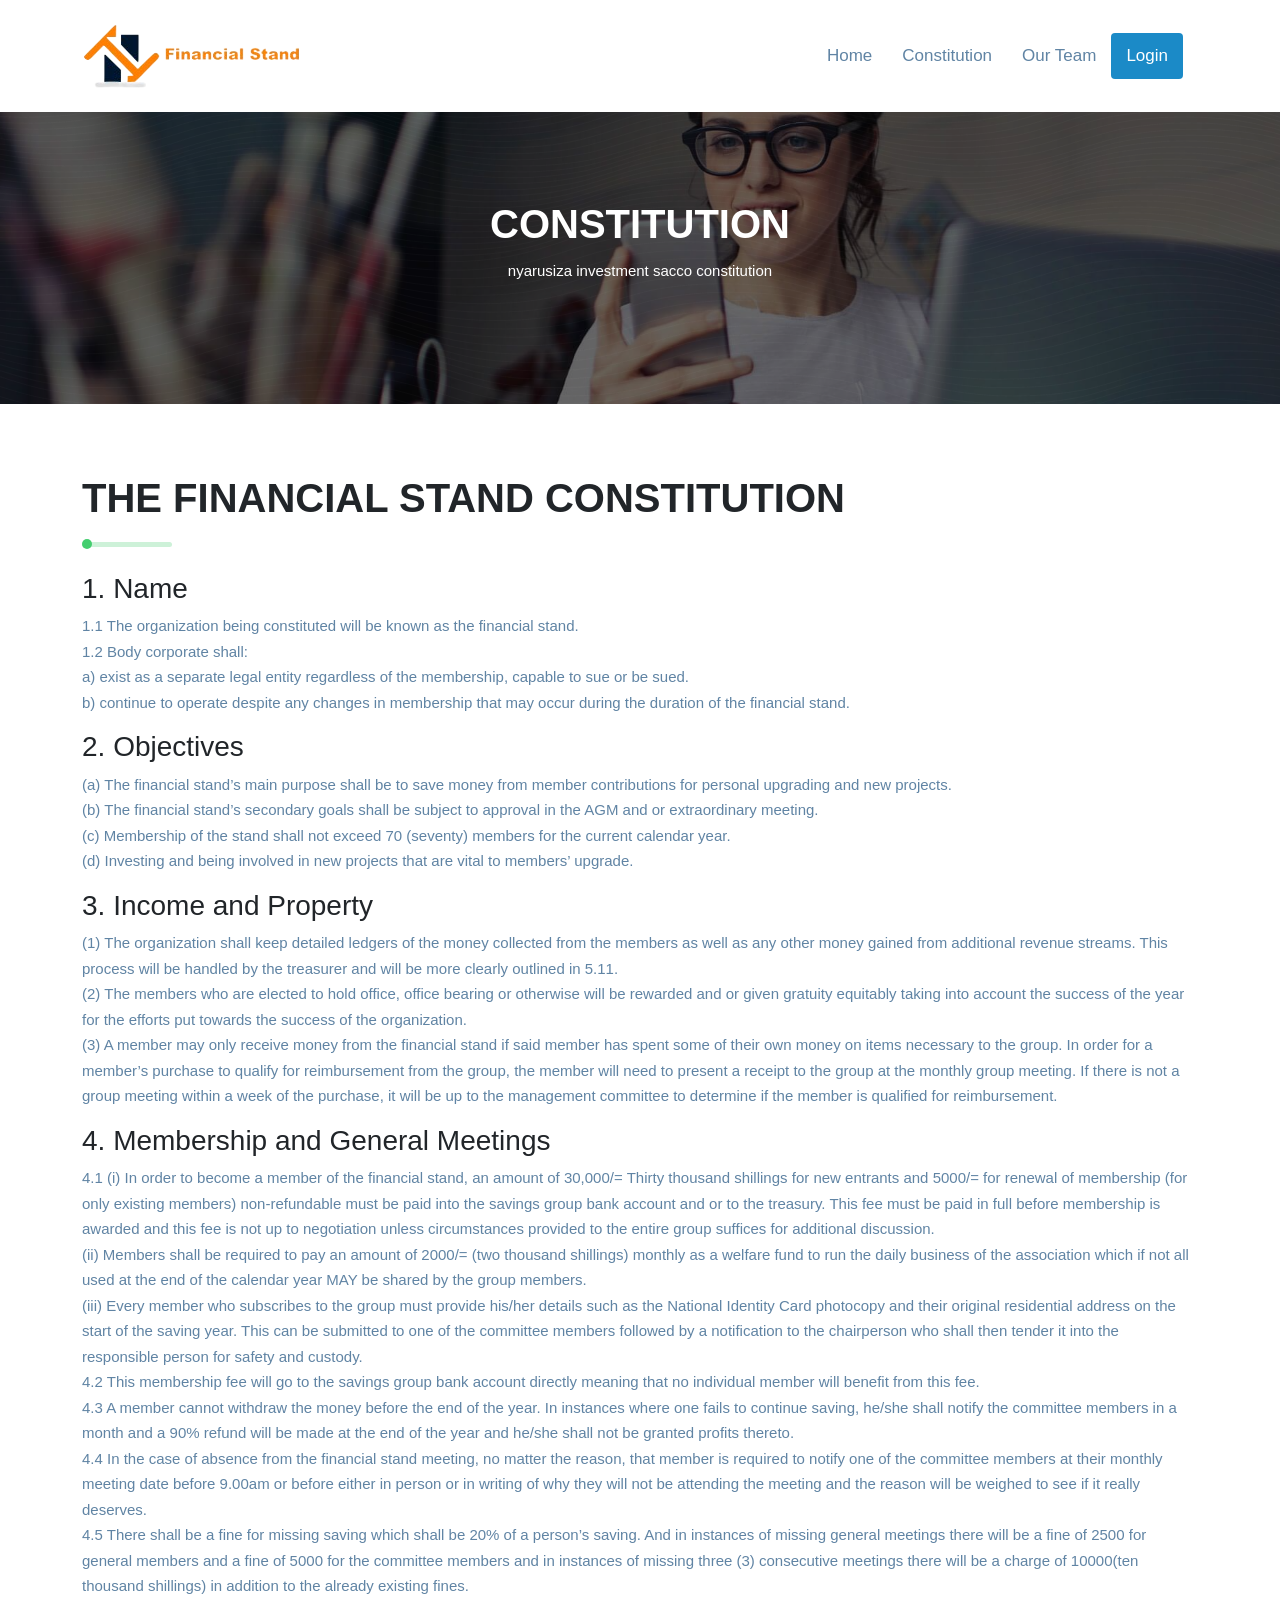
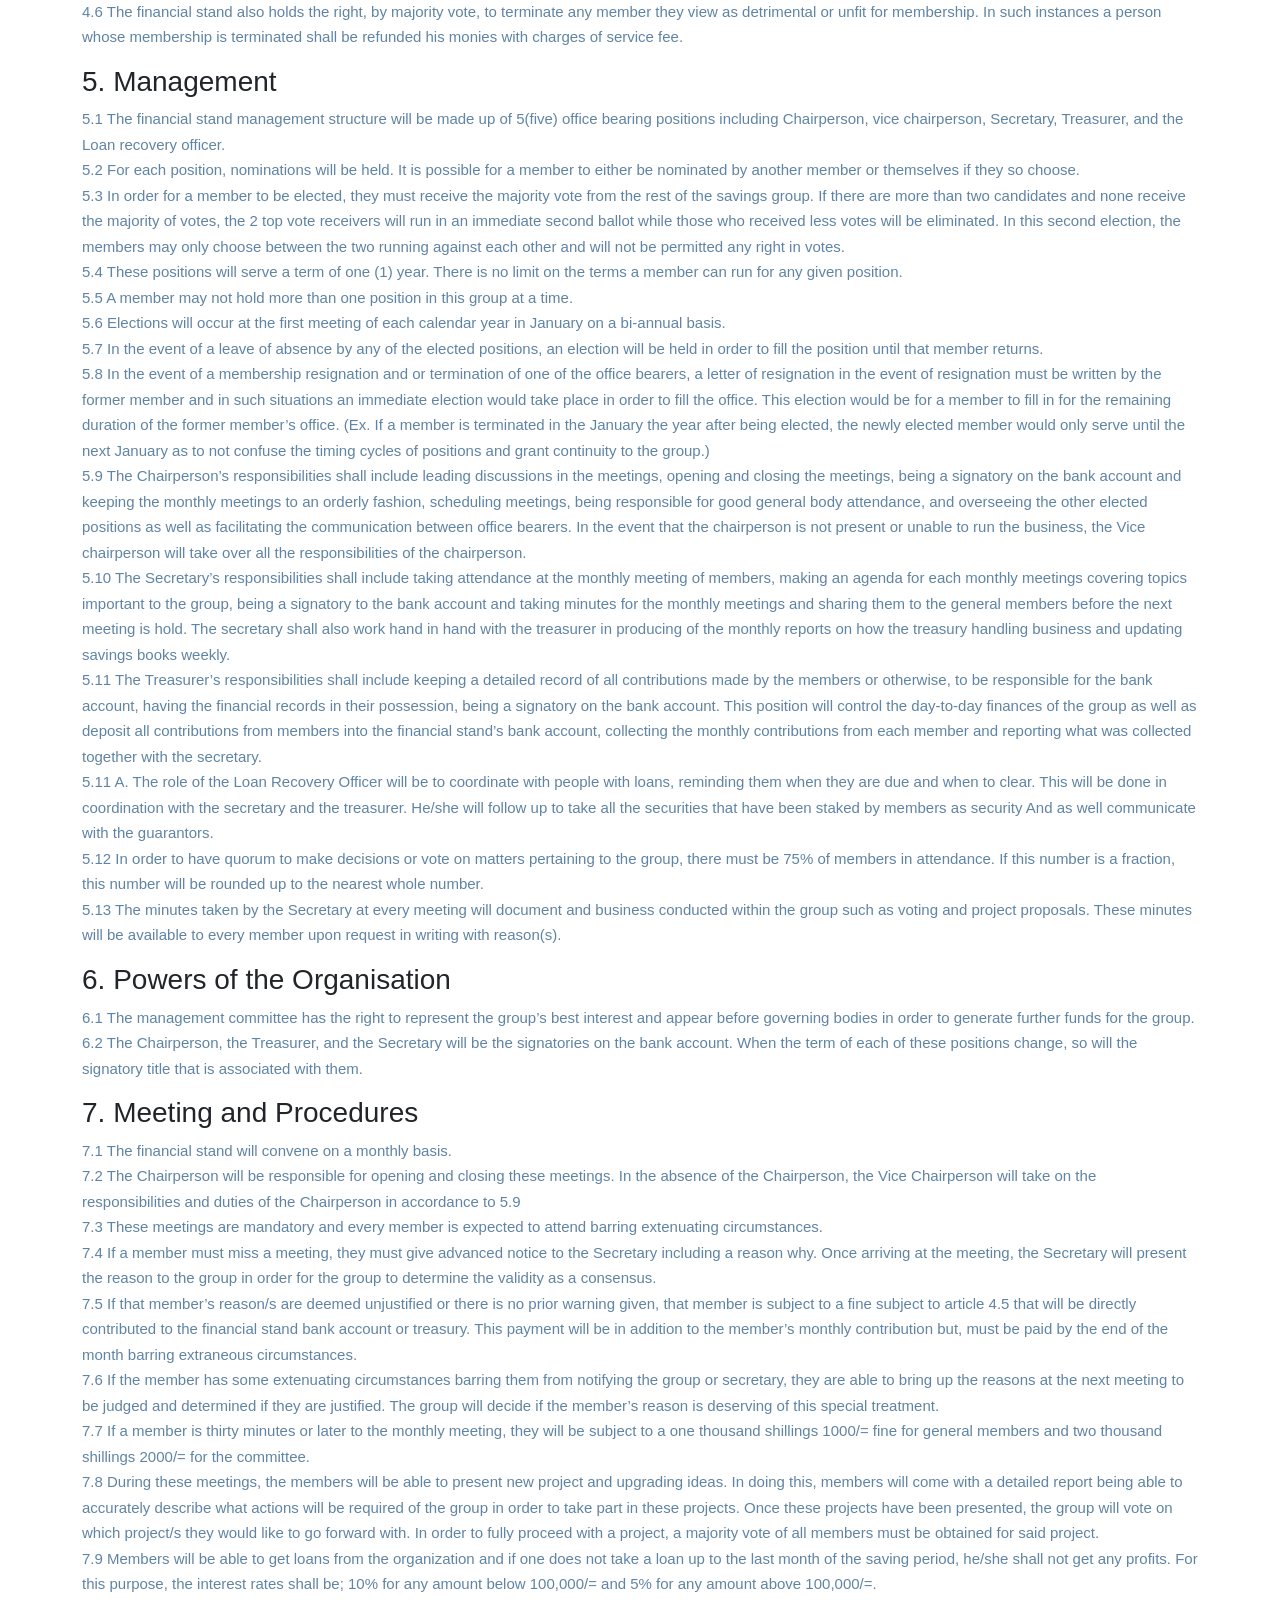
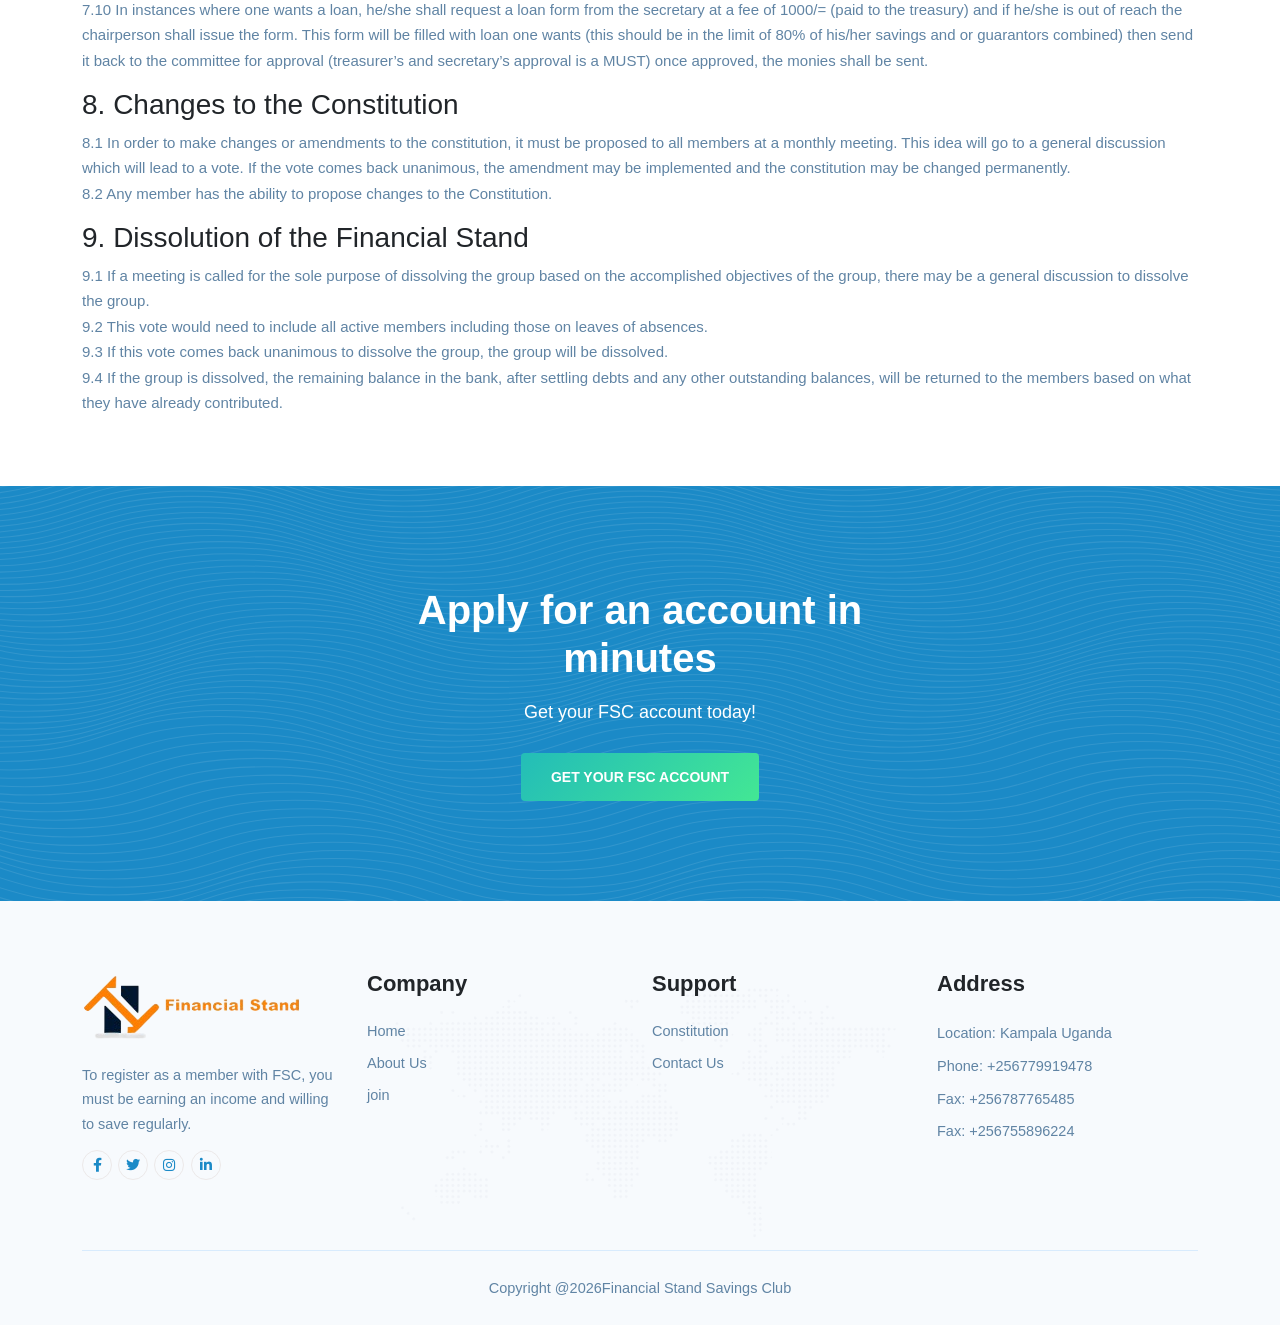
==== commit 8504349e: "modifiewd" ====
--- a/faq.html
+++ b/faq.html
@@ -26,14 +26,14 @@
         <link rel="icon" type="image/png" href="assets/img/favicon.png">
     </head>
         <!-- Start Navbar Area -->
-        <div class="navbar-area">
+        <div class="navbar-area navbar-with-position-relative">
             <div class="luvion-responsive-nav">
                 <div class="container">
                     <div class="luvion-responsive-menu">
                         <div class="logo">
                             <a href="index.html">
+                                <img src="assets/img/black-new.png" alt="logo">
                                 <img src="assets/img/logo-new.png" alt="logo">
-                                <img src="assets/img/black-new.png" alt="logo">
                             </a>
                         </div>
                     </div>
@@ -44,20 +44,19 @@
                 <div class="container">
                     <nav class="navbar navbar-expand-md navbar-light">
                         <a class="navbar-brand" href="index.html">
+                            <img src="assets/img/black-new.png" alt="logo">
                             <img src="assets/img/logo-new.png" alt="logo">
-                            <img src="assets/img/black-new.png" alt="logo">
                         </a>
 
                         <div class="collapse navbar-collapse mean-menu" id="navbarSupportedContent">
                             <ul class="navbar-nav">
                                 <li class="nav-item"><a href="index.html" class="nav-link">Home</a>
                                 </li>
-
-                                <li class="nav-item"><a href="about.html" class="nav-link">About Us</a></li>
-
                                 <li class="nav-item"><a href="faq.html" class="nav-link">Constitution</a>
                                 </li>
-                                <li class="nav-item"><a href="contact.html" class="nav-link">Join</a></li>
+                                <li class="nav-item"><a href="team.html" class="nav-link">Our Team</a></li>                            
+                                <li class="nav-item"><a href="http://financialstand.club/user/" class="btn-primary" style="color: white;">Login </a></li>
+                                <li class="nav-item"><a href="#" class="nav-link"></a></li>
                             </ul>
                         </div>
                     </nav>
@@ -227,77 +226,87 @@
               <div class="row">
                 <div class="col-lg-12">
                   <div class="faq-content">
-                    <h2>Nyarusiza Investment Club Constitution</h2>
+                    <h2>THE FINANCIAL STAND CONSTITUTION</h2>
                     <div class="bar"></div>
-        
-                    <h3>1. Introduction</h3>
-                    <p>Introduction to NYARUSIZA INVESTMENT CLUB. Purpose and objectives of the club. Reference to foundational and subsequent key meetings.</p>
-        
-                    <h3>2. Membership</h3>
-                    <p>Criteria: Members should be Bafumbira, or their spouses should be Mufumbira.
-                      <br>Membership fee: UGX 100,000 effective Dec 2023.
-                      <br>Referral process for new members. Joining period:
-                      <br>New members are allowed to join until the 26th week of the financial year. After the 12th week, The first 12 weeks there are no fines.
-                    </p>
-        
-                    <h3>3. Meetings</h3>
-                    <p>Quarterly (every 4 months). Roles and decision-making processes. Fine for missing a meeting is UGX 20,000, unless a valid reason is provided to the chairperson.</p>
-        
-                    <h3>4. Savings</h3>
-                    <p>Share value is UGX 20,000.
-                      <br>Maximum savings shares per member: 25 (500,000) per week.
-                      <br>Weekly savings period: Friday to Sunday 11:59 PM.
-                      <br>Welfare deduction first before crediting weekly savings.
-                      <br>Payment methods: Directly to the treasurer or approved methods.
-                      <br>Penalty for missing weekly savings: 50% fine. Inclusion of mobile money charges.
-                      <br>Removal from group if no savings sent for 8 weeks at the start of the contribution year, unless communicated otherwise.
-                      <br>Members add withdrawal charges when sending via Mobile money.
-                    </p>
-        
-                    <h3>6. Welfare Fund</h3>
-            <p>Monthly contribution: UGX 20,000, per member.
-              <br>Welfare fund to be collected from 1st -7th of every new month.
-              <br>New members' eligibility: Benefit after 6 months of being a member and contributing to the fund welfare payments.
-            </p>
-            <h4>Allocations:</h4>
-            <ol>
-              <li>Childbirth per member parent: UGX 500,000;</li>
-              <li>Death of a biological dear one: UGX 800,000</li>
-              <li>Weddings: UGX 500,000 per member.</li>
-            </ol>
-
-            <h3>7. Exiting the Club</h3>
-            <p>Exit procedures.
-              <br>A written notice to be sent to the chairperson with intent to leave.
-              <br>Deduction upon exiting: 10% from the payable amount after fines, interest, and penalties.
-            </p>
-
-            <h3>8. Leadership and Committee Compensation</h3>
-            <p>The club will have a committee of Chairperson, Treasurer, and secretary who will be responsible for running day to day operations of the club. There is also a board that is headed by the chairperson that can help the committee to execute their roles and hold the committee accountable.
-              <br>Compensation to the committee: 20% of the profits made after relevant expenses or deductions at the end of the year.
-            </p>
-
-            <h3>9. Documentation and Communication</h3>
-            <p>This document is a combination of resolutions that have been agreed upon by the group members for the since 2021 - date(Jan 2024)</p>
-        
-                    <h3>9. Documentation and Communication</h3>
-                    <p>This document is a combination of resolutions that have been agreed upon by the group members for the since 2021 - date(Jan 2024)</p>
-        
-                    <h3>10. Amendments</h3>
-                    <p>Amendment procedures. This document will be updated every in every group meeting as deemed necessary</p>
-        
-                    <p>Drafted By
-                      <br>………………………………………………..
-                      <br>MBONYE EMMANUEL
-                      <br>Chairperson on 10th Jan 2024
-                    </p>
+          
+                    <h3>1. Name</h3>
+                    <p>1.1 The organization being constituted will be known as the financial stand.<br>
+                       1.2 Body corporate shall:<br>
+                       a) exist as a separate legal entity regardless of the membership, capable to sue or be sued.<br>
+                       b) continue to operate despite any changes in membership that may occur during the duration of the financial stand.</p>
+          
+                    <h3>2. Objectives</h3>
+                    <p>(a) The financial stand’s main purpose shall be to save money from member contributions for personal upgrading and new projects.<br>
+                       (b) The financial stand’s secondary goals shall be subject to approval in the AGM and or extraordinary meeting.<br>
+                       (c) Membership of the stand shall not exceed 70 (seventy) members for the current calendar year.<br>
+                       (d) Investing and being involved in new projects that are vital to members’ upgrade.</p>
+          
+                    <h3>3. Income and Property</h3>
+                    <p>(1) The organization shall keep detailed ledgers of the money collected from the members as well as any other money gained from additional revenue streams. This process will be handled by the treasurer and will be more clearly outlined in 5.11.<br>
+                       (2) The members who are elected to hold office, office bearing or otherwise will be rewarded and or given gratuity equitably taking into account the success of the year for the efforts put towards the success of the organization.<br>
+                       (3) A member may only receive money from the financial stand if said member has spent some of their own money on items necessary to the group. In order for a member’s purchase to qualify for reimbursement from the group, the member will need to present a receipt to the group at the monthly group meeting. If there is not a group meeting within a week of the purchase, it will be up to the management committee to determine if the member is qualified for reimbursement.</p>
+          
+                    <h3>4. Membership and General Meetings</h3>
+                    <p>4.1 (i) In order to become a member of the financial stand, an amount of 30,000/= Thirty thousand shillings for new entrants and 5000/= for renewal of membership (for only existing members) non-refundable must be paid into the savings group bank account and or to the treasury. This fee must be paid in full before membership is awarded and this fee is not up to negotiation unless circumstances provided to the entire group suffices for additional discussion.<br>
+                       (ii) Members shall be required to pay an amount of 2000/= (two thousand shillings) monthly as a welfare fund to run the daily business of the association which if not all used at the end of the calendar year MAY be shared by the group members.<br>
+                       (iii) Every member who subscribes to the group must provide his/her details such as the National Identity Card photocopy and their original residential address on the start of the saving year. This can be submitted to one of the committee members followed by a notification to the chairperson who shall then tender it into the responsible person for safety and custody.<br>
+                       4.2 This membership fee will go to the savings group bank account directly meaning that no individual member will benefit from this fee.<br>
+                       4.3 A member cannot withdraw the money before the end of the year. In instances where one fails to continue saving, he/she shall notify the committee members in a month and a 90% refund will be made at the end of the year and he/she shall not be granted profits thereto.<br>
+                       4.4 In the case of absence from the financial stand meeting, no matter the reason, that member is required to notify one of the committee members at their monthly meeting date before 9.00am or before either in person or in writing of why they will not be attending the meeting and the reason will be weighed to see if it really deserves.<br>
+                       4.5 There shall be a fine for missing saving which shall be 20% of a person’s saving. And in instances of missing general meetings there will be a fine of 2500 for general members and a fine of 5000 for the committee members and in instances of missing three (3) consecutive meetings there will be a charge of 10000(ten thousand shillings) in addition to the already existing fines.<br>
+                       4.6 The financial stand also holds the right, by majority vote, to terminate any member they view as detrimental or unfit for membership. In such instances a person whose membership is terminated shall be refunded his monies with charges of service fee.</p>
+          
+                    <h3>5. Management</h3>
+                    <p>5.1 The financial stand management structure will be made up of 5(five) office bearing positions including Chairperson, vice chairperson, Secretary, Treasurer, and the Loan recovery officer.<br>
+                       5.2 For each position, nominations will be held. It is possible for a member to either be nominated by another member or themselves if they so choose.<br>
+                       5.3 In order for a member to be elected, they must receive the majority vote from the rest of the savings group. If there are more than two candidates and none receive the majority of votes, the 2 top vote receivers will run in an immediate second ballot while those who received less votes will be eliminated. In this second election, the members may only choose between the two running against each other and will not be permitted any right in votes.<br>
+                       5.4 These positions will serve a term of one (1) year. There is no limit on the terms a member can run for any given position.<br>
+                       5.5 A member may not hold more than one position in this group at a time.<br>
+                       5.6 Elections will occur at the first meeting of each calendar year in January on a bi-annual basis.<br>
+                       5.7 In the event of a leave of absence by any of the elected positions, an election will be held in order to fill the position until that member returns.<br>
+                       5.8 In the event of a membership resignation and or termination of one of the office bearers, a letter of resignation in the event of resignation must be written by the former member and in such situations an immediate election would take place in order to fill the office. This election would be for a member to fill in for the remaining duration of the former member’s office. (Ex. If a member is terminated in the January the year after being elected, the newly elected member would only serve until the next January as to not confuse the timing cycles of positions and grant continuity to the group.)<br>
+                       5.9 The Chairperson’s responsibilities shall include leading discussions in the meetings, opening and closing the meetings, being a signatory on the bank account and keeping the monthly meetings to an orderly fashion, scheduling meetings, being responsible for good general body attendance, and overseeing the other elected positions as well as facilitating the communication between office bearers. In the event that the chairperson is not present or unable to run the business, the Vice chairperson will take over all the responsibilities of the chairperson.<br>
+                       5.10 The Secretary’s responsibilities shall include taking attendance at the monthly meeting of members, making an agenda for each monthly meetings covering topics important to the group, being a signatory to the bank account and taking minutes for the monthly meetings and sharing them to the general members before the next meeting is hold. The secretary shall also work hand in hand with the treasurer in producing of the monthly reports on how the treasury handling business and updating savings books weekly.<br>
+                       5.11 The Treasurer’s responsibilities shall include keeping a detailed record of all contributions made by the members or otherwise, to be responsible for the bank account, having the financial records in their possession, being a signatory on the bank account. This position will control the day-to-day finances of the group as well as deposit all contributions from members into the financial stand’s bank account, collecting the monthly contributions from each member and reporting what was collected together with the secretary.<br>
+                       5.11 A. The role of the Loan Recovery Officer will be to coordinate with people with loans, reminding them when they are due and when to clear. This will be done in coordination with the secretary and the treasurer. He/she will follow up to take all the securities that have been staked by members as security And as well communicate with the guarantors.<br>
+                       5.12 In order to have quorum to make decisions or vote on matters pertaining to the group, there must be 75% of members in attendance. If this number is a fraction, this number will be rounded up to the nearest whole number.<br>
+                       5.13 The minutes taken by the Secretary at every meeting will document and business conducted within the group such as voting and project proposals. These minutes will be available to every member upon request in writing with reason(s).</p>
+          
+                    <h3>6. Powers of the Organisation</h3>
+                    <p>6.1 The management committee has the right to represent the group’s best interest and appear before governing bodies in order to generate further funds for the group.<br>
+                       6.2 The Chairperson, the Treasurer, and the Secretary will be the signatories on the bank account. When the term of each of these positions change, so will the signatory title that is associated with them.</p>
+          
+                    <h3>7. Meeting and Procedures</h3>
+                    <p>7.1 The financial stand will convene on a monthly basis.<br>
+                       7.2 The Chairperson will be responsible for opening and closing these meetings. In the absence of the Chairperson, the Vice Chairperson will take on the responsibilities and duties of the Chairperson in accordance to 5.9<br>
+                       7.3 These meetings are mandatory and every member is expected to attend barring extenuating circumstances.<br>
+                       7.4 If a member must miss a meeting, they must give advanced notice to the Secretary including a reason why. Once arriving at the meeting, the Secretary will present the reason to the group in order for the group to determine the validity as a consensus.<br>
+                       7.5 If that member’s reason/s are deemed unjustified or there is no prior warning given, that member is subject to a fine subject to article 4.5 that will be directly contributed to the financial stand bank account or treasury. This payment will be in addition to the member’s monthly contribution but, must be paid by the end of the month barring extraneous circumstances.<br>
+                       7.6 If the member has some extenuating circumstances barring them from notifying the group or secretary, they are able to bring up the reasons at the next meeting to be judged and determined if they are justified. The group will decide if the member’s reason is deserving of this special treatment.<br>
+                       7.7 If a member is thirty minutes or later to the monthly meeting, they will be subject to a one thousand shillings 1000/= fine for general members and two thousand shillings 2000/= for the committee.<br>
+                       7.8 During these meetings, the members will be able to present new project and upgrading ideas. In doing this, members will come with a detailed report being able to accurately describe what actions will be required of the group in order to take part in these projects. Once these projects have been presented, the group will vote on which project/s they would like to go forward with. In order to fully proceed with a project, a majority vote of all members must be obtained for said project.<br>
+                       7.9 Members will be able to get loans from the organization and if one does not take a loan up to the last month of the saving period, he/she shall not get any profits. For this purpose, the interest rates shall be; 10% for any amount below 100,000/= and 5% for any amount above 100,000/=. <br>
+                       7.10 In instances where one wants a loan, he/she shall request a loan form from the secretary at a fee of 1000/= (paid to the treasury) and if he/she is out of reach the chairperson shall issue the form. This form will be filled with loan one wants (this should be in the limit of 80% of his/her savings and or guarantors combined) then send it back to the committee for approval (treasurer’s and secretary’s approval is a MUST) once approved, the monies shall be sent.</p>
+          
+                    <h3>8. Changes to the Constitution</h3>
+                    <p>8.1 In order to make changes or amendments to the constitution, it must be proposed to all members at a monthly meeting. This idea will go to a general discussion which will lead to a vote. If the vote comes back unanimous, the amendment may be implemented and the constitution may be changed permanently.<br>
+                       8.2 Any member has the ability to propose changes to the Constitution.</p>
+          
+                    <h3>9. Dissolution of the Financial Stand</h3>
+                    <p>9.1 If a meeting is called for the sole purpose of dissolving the group based on the accomplished objectives of the group, there may be a general discussion to dissolve the group.<br>
+                       9.2 This vote would need to include all active members including those on leaves of absences.<br>
+                       9.3 If this vote comes back unanimous to dissolve the group, the group will be dissolved.<br>
+                       9.4 If the group is dissolved, the remaining balance in the bank, after settling debts and any other outstanding balances, will be returned to the members based on what they have already contributed.</p>
+          
+                    <!-- <p>Drafted By<br>
+                    ………………………………………………..<br>
+                    [Name of Drafter]<br>
+                    Position on [Date]</p> -->
                   </div>
                 </div>
               </div>
             </div>
-          </section>
-        
-        
+          </section>                 
         <!-- end constitution area -->
 
         <!-- Start Account Create Area -->
@@ -305,8 +314,8 @@
             <div class="container">
                 <div class="account-create-content">
                     <h2>Apply for an account in minutes</h2>
-                    <p>Get your NIC account today!</p>
-                    <a href="contact.html" class="btn btn-primary">Get Your NIC Account</a>
+                    <p>Get your FSC account today!</p>
+                    <a href="http://financialstand.club/user/" class="btn btn-primary">Get Your FSC Account</a>
                 </div>
             </div>
         </section>
@@ -315,8 +324,63 @@
         <!-- Start Footer Area -->
 		<footer class="footer-area">
 			<div class="container">
+				<div class="row">
+					<div class="col-lg-3 col-sm-6 col-md-6">
+						<div class="single-footer-widget">
+							<div class="logo">
+								<a href="index.html" class="black-new"><img src="assets/img/black-new.png" alt="logo"></a>
+								<a href="index.html" class="white-logo"><img src="assets/img/logo-new.png" alt="logo"></a>
+                                <p>To register as a member with FSC, you must be earning an income and willing to save regularly.</p>
+							</div>
+                            
+							<ul class="social-links">
+								<li><a href="#" target="_blank"><i class="fab fa-facebook-f"></i></a></li>
+								<li><a href="#" target="_blank"><i class="fab fa-twitter"></i></a></li>
+								<li><a href="#" target="_blank"><i class="fab fa-instagram"></i></a></li>
+								<li><a href="#" target="_blank"><i class="fab fa-linkedin-in"></i></a></li>
+							</ul>
+						</div>
+					</div>
+
+					<div class="col-lg-3 col-sm-6 col-md-6">
+						<div class="single-footer-widget">
+                            <h3>Company</h3>
+                            
+							<ul class="list">
+                                <li><a href="index.html">Home</a></li>
+								<li><a href="#">About Us</a></li>
+								<li><a href="http://financialstand.club/user/">join</a></li>
+							</ul>
+						</div>
+					</div>
+
+					<div class="col-lg-3 col-sm-6 col-md-6">
+						<div class="single-footer-widget">
+                            <h3>Support</h3>
+                            
+							<ul class="list">
+								<li><a href="#">Constitution</a></li>
+								<li><a href="http://financialstand.club/user/">Contact Us</a></li>
+							</ul>
+						</div>
+					</div>
+
+					<div class="col-lg-3 col-sm-6 col-md-6">
+						<div class="single-footer-widget">
+							<h3>Address</h3>
+							
+							<ul class="footer-contact-info">
+								<li><span>Location:</span> Kampala Uganda</li>
+								<li><span>Phone:</span> <a href="tel:+256787719618">+256779919478</a></li>
+								<li><span>Fax:</span> <a href="tel:++256701832929">+256787765485</a></li>
+                                <li><span>Fax:</span> <a href="tel:++256701832929">+256755896224</a></li>
+                            </ul>
+						</div>
+					</div>
+				</div>
+
                 <div class="copyright-area">
-                    <p>Copyright @<script data-cfasync="false" src="../../cdn-cgi/scripts/5c5dd728/cloudflare-static/email-decode.min.js"></script><script>document.write(new Date().getFullYear())</script>Nyarusiza Investment Club</p>
+                    <p>Copyright @<script data-cfasync="false" src="../../cdn-cgi/scripts/5c5dd728/cloudflare-static/email-decode.min.js"></script><script>document.write(new Date().getFullYear())</script>Financial Stand Savings Club</p>
                 </div>
             </div>
             
@@ -326,13 +390,6 @@
         
         <div class="go-top"><i class="fas fa-arrow-up"></i></div>
 
-        <!-- Dark/Light Toggle -->
-		<div class="dark-version">
-            <label id="switch" class="switch">
-                <input type="checkbox" onchange="toggleTheme()" id="slider">
-                <span class="slider round"></span>
-            </label>
-        </div>
 
         <!-- Links of JS files -->
         <script src="assets/js/jquery.min.js"></script>
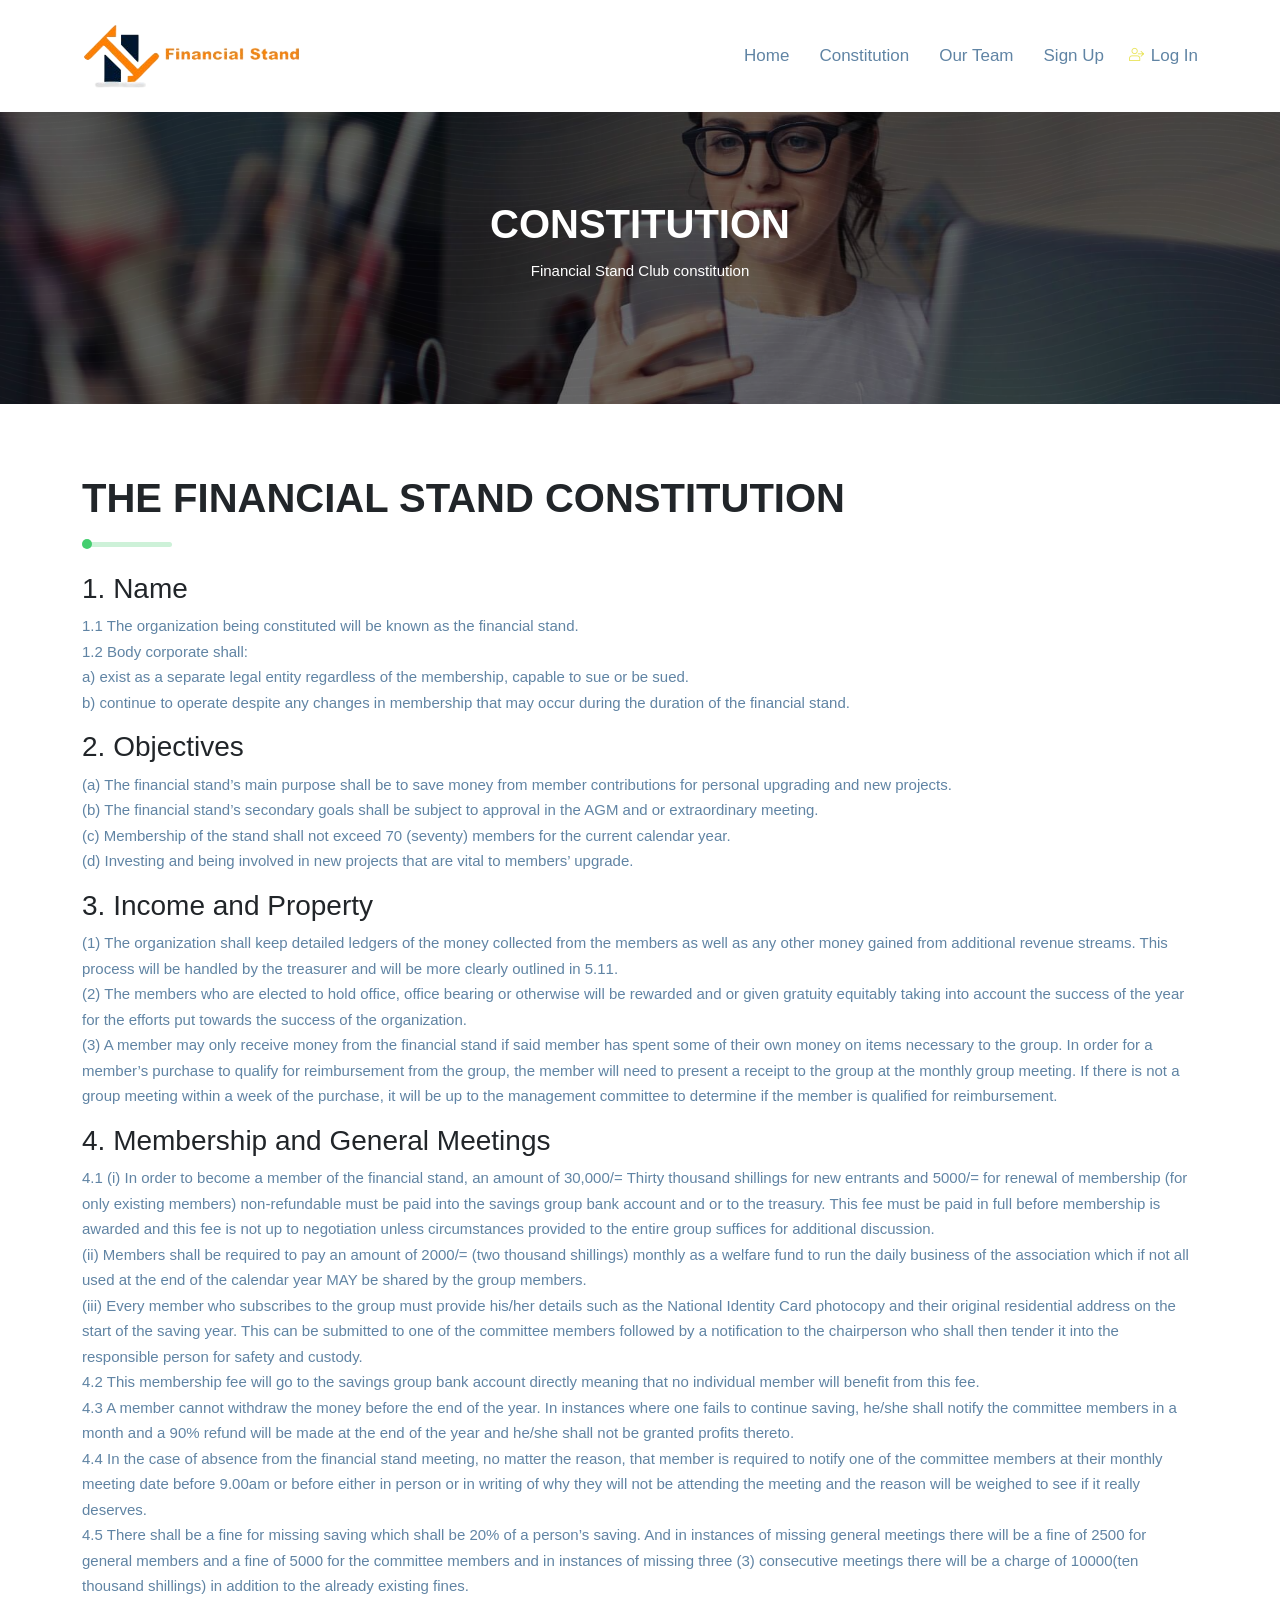
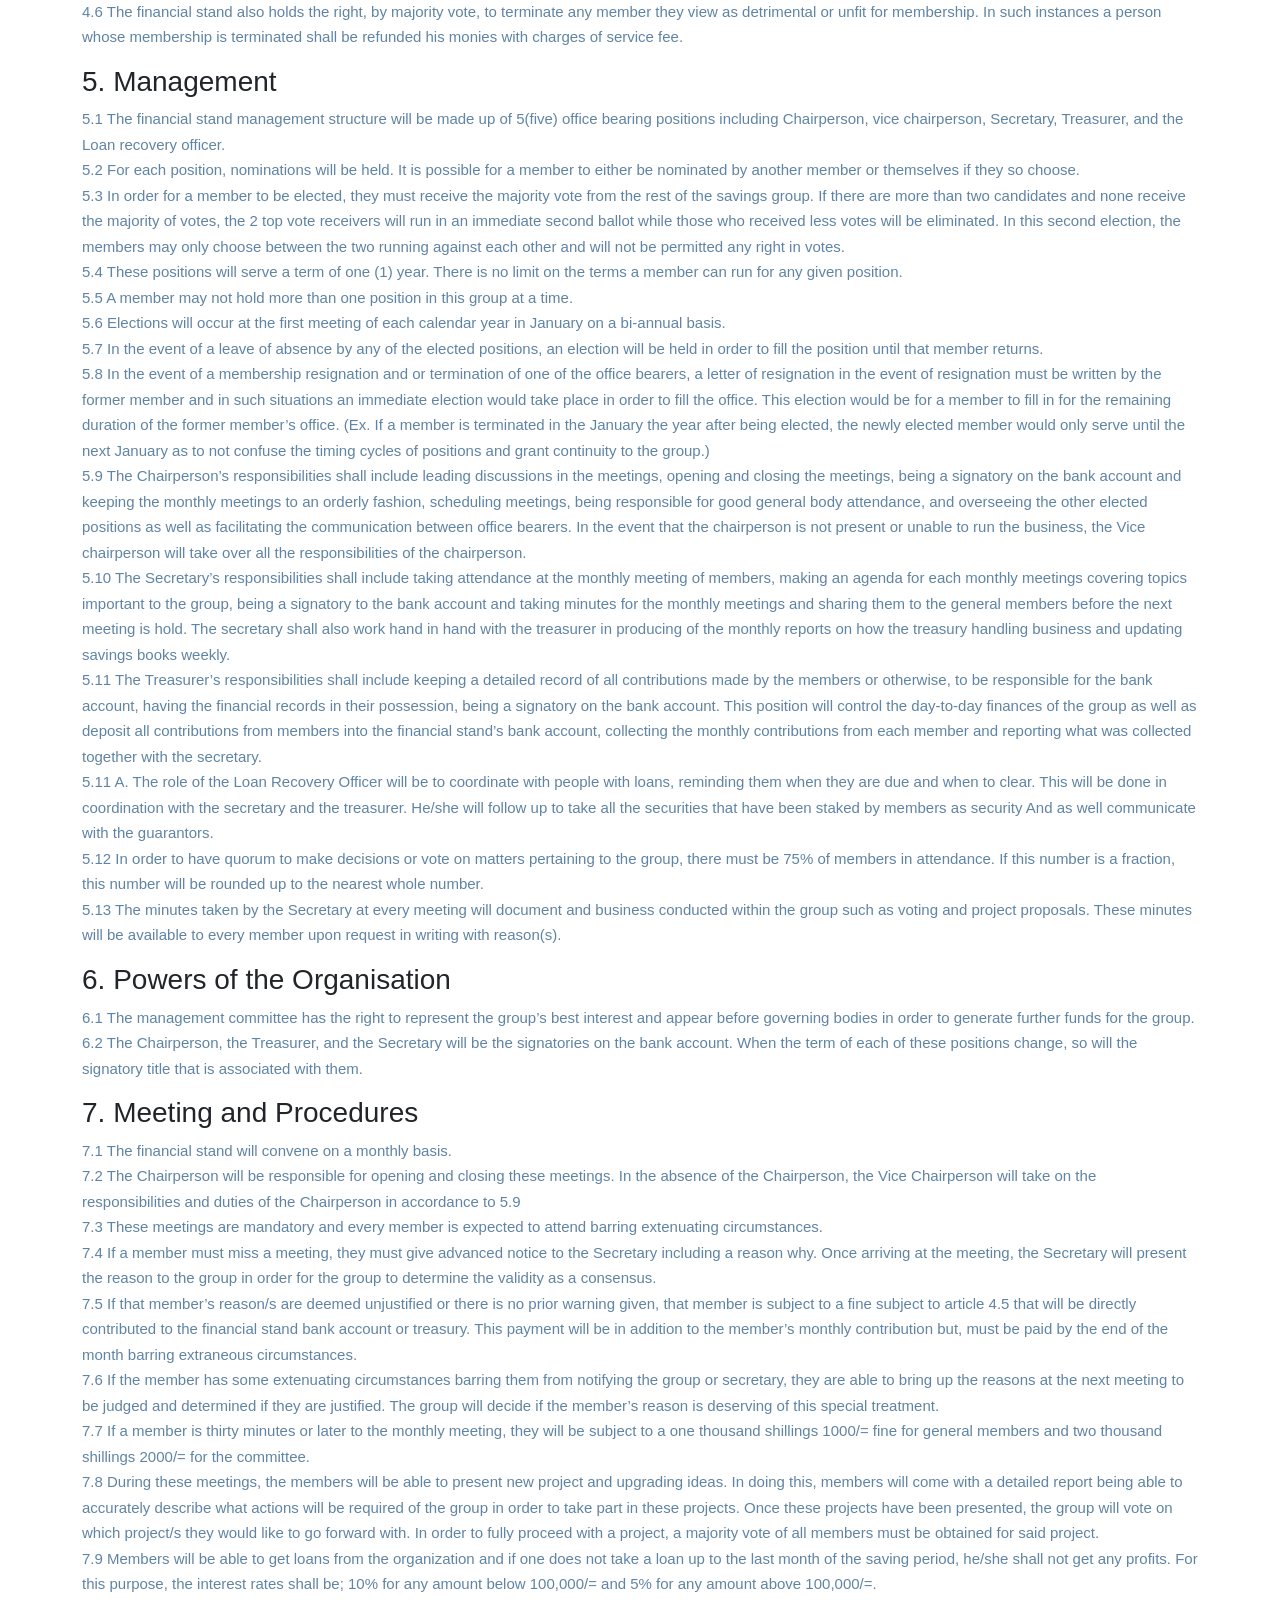
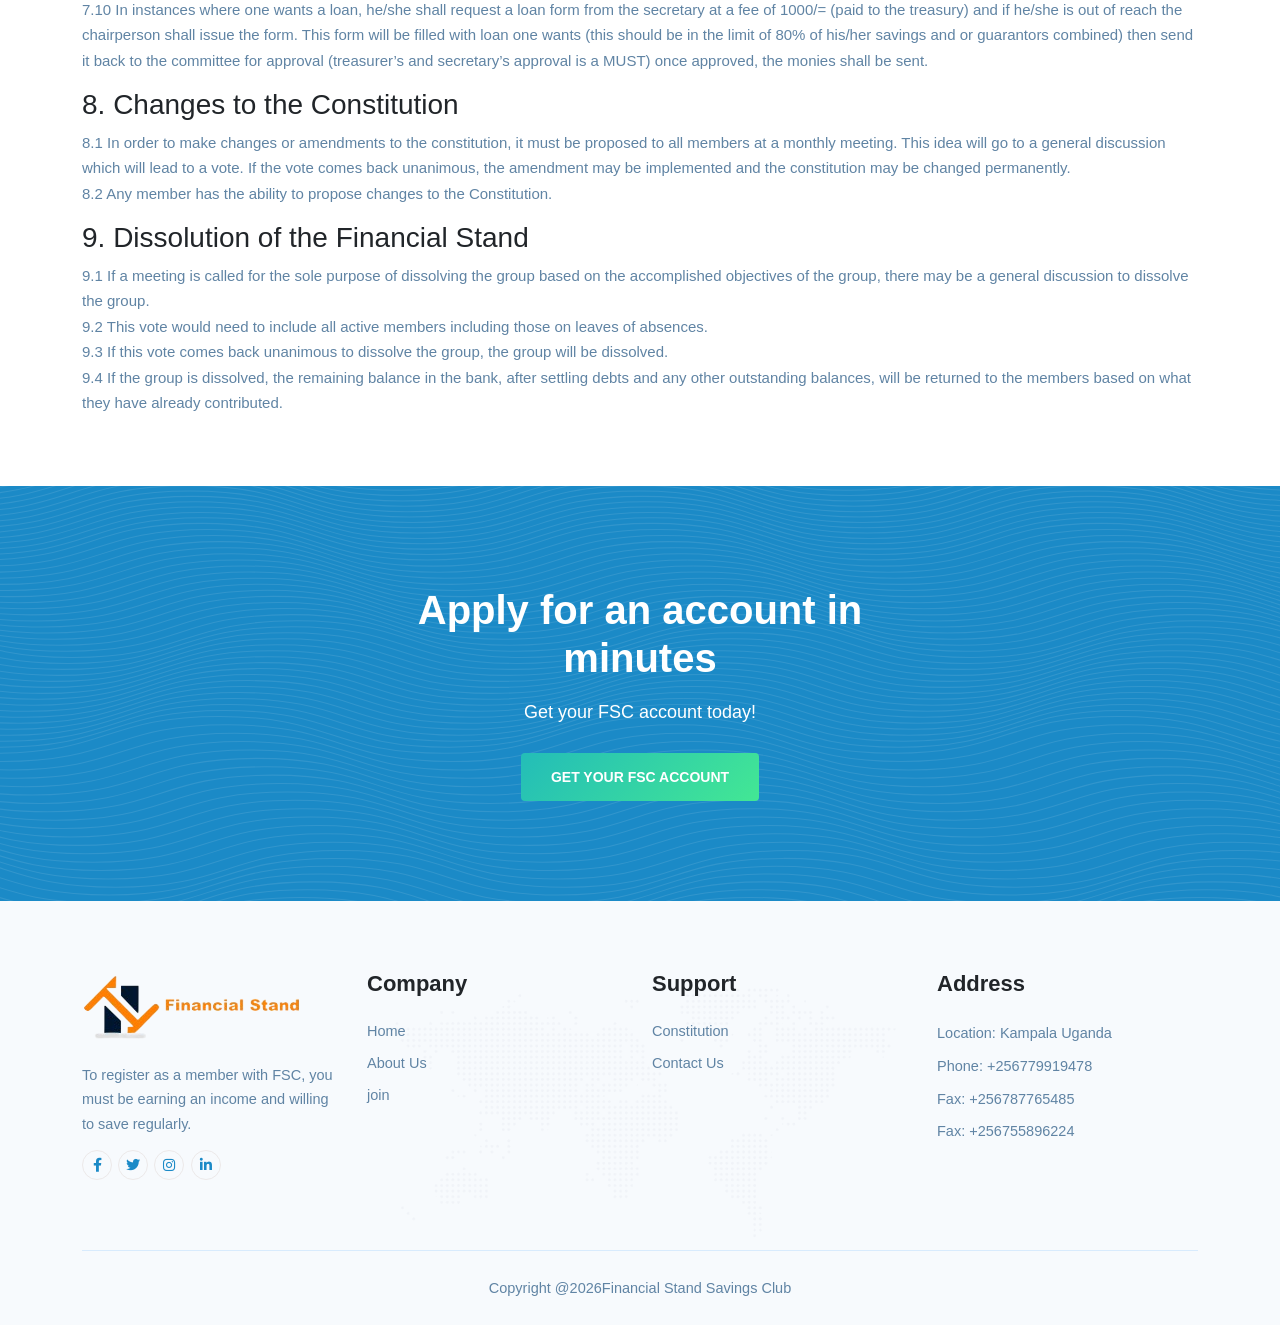
==== commit 610746a8: "chnaged home page and also intgrated all users api" ====
--- a/faq.html
+++ b/faq.html
@@ -21,7 +21,7 @@
         <link rel="stylesheet" href="assets/css/responsive.css">
         <link rel="stylesheet" href="assets/css/dark-style.css">
 
-        <title>NIC - nyarusiza investment club</title>
+        <title>FSC - Financial Stand club</title>
 
         <link rel="icon" type="image/png" href="assets/img/favicon.png">
     </head>
@@ -54,10 +54,12 @@
                                 </li>
                                 <li class="nav-item"><a href="faq.html" class="nav-link">Constitution</a>
                                 </li>
-                                <li class="nav-item"><a href="team.html" class="nav-link">Our Team</a></li>                            
-                                <li class="nav-item"><a href="http://financialstand.club/user/" class="btn-primary" style="color: white;">Login </a></li>
-                                <li class="nav-item"><a href="#" class="nav-link"></a></li>
+                                <li class="nav-item"><a href="team.html" class="nav-link">Our Team</a></li>
+                                <li class="nav-item"><a href="http://financialstand.club/user/" class="nav-link">Sign Up</a></li>
                             </ul>
+                            <div class="others-options">
+                              <a href="http://financialstand.club/user/" class="login-btn"><i class="flaticon-user"></i> Log In</a>
+                            </div>
                         </div>
                     </nav>
                 </div>
@@ -70,156 +72,11 @@
             <div class="container">
                 <div class="page-title-content">
                     <h2>CONSTITUTION</h2>
-                    <p>nyarusiza investment sacco constitution</p>
+                    <p>Financial Stand Club constitution</p>
                 </div>
             </div>
         </div>
         <!-- End Page Title Area -->
-
-        <!-- Start FAQ Area -->
-        <!-- <section class="faq-area ptb-70">
-            <div class="container">
-                <div class="row">
-                    <div class="col-lg-5 col-md-12">
-                        <div class="faq-content">
-                            <h2>Frequently Asked Questions</h2>
-                            <div class="bar"></div>
-                            <p>Lorem ipsum dolor sit amet, consectetur adipiscing elit, sed do eiusmod tempor incididunt ut labore et dolore magna aliqua.</p>
-
-                            <div class="faq-image">
-                                <img src="assets/img/faq.png" alt="image">
-                            </div>
-                        </div>
-                    </div>
-
-                    <div class="col-lg-7 col-md-12">
-                        <div class="faq-accordion">
-                            <ul class="accordion">
-                                <li class="accordion-item">
-                                    <a class="accordion-title active" href="javascript:void(0)">
-                                        <i class="fas fa-plus"></i>
-                                        Which material types can you work with?
-                                    </a>
-
-                                    <p class="accordion-content show">Lorem ipsum dolor sit amet, consectetur adipiscing elit, sed do eiusmod tempor incididunt ut labore et dolore magna aliqua. Quis ipsum suspendisse ultrices gravida.</p>
-                                </li>
-                                
-                                <li class="accordion-item">
-                                    <a class="accordion-title" href="javascript:void(0)">
-                                        <i class="fas fa-plus"></i>
-                                        Is Smart Lock required for instant apps?
-                                    </a>
-
-                                    <p class="accordion-content">Lorem ipsum dolor sit amet, consectetur adipiscing elit, sed do eiusmod tempor incididunt ut labore et dolore magna aliqua. Quis ipsum suspendisse ultrices gravida.</p>
-                                </li>
-                                
-                                <li class="accordion-item">
-                                    <a class="accordion-title" href="javascript:void(0)">
-                                        <i class="fas fa-plus"></i>
-                                        Can I have multiple activities in a single feature?
-                                    </a>
-
-                                    <p class="accordion-content">Lorem ipsum dolor sit amet, consectetur adipiscing elit, sed do eiusmod tempor incididunt ut labore et dolore magna aliqua. Quis ipsum suspendisse ultrices gravida.</p>
-                                </li>
-
-                                <li class="accordion-item">
-                                    <a class="accordion-title" href="javascript:void(0)">
-                                        <i class="fas fa-plus"></i>
-                                        Which material types can you work with?
-                                    </a>
-
-                                    <p class="accordion-content">Lorem ipsum dolor sit amet, consectetur adipiscing elit, sed do eiusmod tempor incididunt ut labore et dolore magna aliqua. Quis ipsum suspendisse ultrices gravida.</p>
-                                </li>
-                                
-                                <li class="accordion-item">
-                                    <a class="accordion-title" href="javascript:void(0)">
-                                        <i class="fas fa-plus"></i>
-                                        Why Choose Our Services In Your Business?
-                                    </a>
-
-                                    <p class="accordion-content">Lorem ipsum dolor sit amet, consectetur adipiscing elit, sed do eiusmod tempor incididunt ut labore et dolore magna aliqua. Quis ipsum suspendisse ultrices gravida.</p>
-                                </li>
-                                
-                                <li class="accordion-item">
-                                    <a class="accordion-title" href="javascript:void(0)">
-                                        <i class="fas fa-plus"></i>
-                                        How To Get Start With Us?
-                                    </a>
-
-                                    <p class="accordion-content">Lorem ipsum dolor sit amet, consectetur adipiscing elit, sed do eiusmod tempor incididunt ut labore et dolore magna aliqua. Quis ipsum suspendisse ultrices gravida.</p>
-                                </li>
-
-                                <li class="accordion-item">
-                                    <a class="accordion-title" href="javascript:void(0)">
-                                        <i class="fas fa-plus"></i>
-                                        Why Choose Our Services In Your Business?
-                                    </a>
-
-                                    <p class="accordion-content">Lorem ipsum dolor sit amet, consectetur adipiscing elit, sed do eiusmod tempor incididunt ut labore et dolore magna aliqua. Quis ipsum suspendisse ultrices gravida.</p>
-                                </li>
-                            </ul>
-                        </div>
-                    </div>
-                </div>
-
-                <div class="faq-contact">
-                    <div class="section-title">
-                        <h2>Do You Have Any Questions</h2>
-                        <div class="bar"></div>
-                        <p>Lorem ipsum dolor sit amet, consectetur adipiscing elit, sed do eiusmod tempor incididunt ut labore et dolore magna aliqua.</p>
-                    </div>
-
-                    <div class="faq-contact-form">
-                        <form id="contactForm">
-                            <div class="row">
-                                <div class="col-lg-6 col-md-6">
-                                    <div class="form-group">
-                                        <input type="text" name="name" id="name" class="form-control" required="" data-error="Please enter your name" placeholder="Name">
-                                        <div class="help-block with-errors"></div>
-                                    </div>
-                                </div>
-
-                                <div class="col-lg-6 col-md-6">
-                                    <div class="form-group">
-                                        <input type="email" name="email" id="email" class="form-control" required="" data-error="Please enter your email" placeholder="Email">
-                                        <div class="help-block with-errors"></div>
-                                    </div>
-                                </div>
-
-                                <div class="col-lg-6 col-md-6">
-                                    <div class="form-group">
-                                        <input type="text" name="phone_number" id="phone_number" required="" data-error="Please enter your number" class="form-control" placeholder="Phone">
-                                        <div class="help-block with-errors"></div>
-                                    </div>
-                                </div>
-
-                                <div class="col-lg-6 col-md-6">
-                                    <div class="form-group">
-                                        <input type="text" name="msg_subject" id="msg_subject" class="form-control" required="" data-error="Please enter your subject" placeholder="Subject">
-                                        <div class="help-block with-errors"></div>
-                                    </div>
-                                </div>
-
-                                <div class="col-lg-12 col-md-12">
-                                    <div class="form-group">
-                                        <textarea name="message" class="form-control" id="message" cols="30" rows="6" required="" data-error="Write your message" placeholder="Your Message"></textarea>
-                                        <div class="help-block with-errors"></div>
-                                    </div>
-                                </div>
-
-                                <div class="col-lg-12 col-md-12">
-                                    <button type="submit" class="btn btn-primary">Send Message</button>
-                                    <div id="msgSubmit" class="h3 text-center hidden"></div>
-                                    <div class="clearfix"></div>
-                                </div>
-                            </div>
-                        </form>
-                    </div>
-                </div>
-            </div>
-        </section> -->
-        <!-- End FAQ Area -->
-
         <!-- constitution area -->
         <section class="faq-area ptb-70">
             <div class="container">
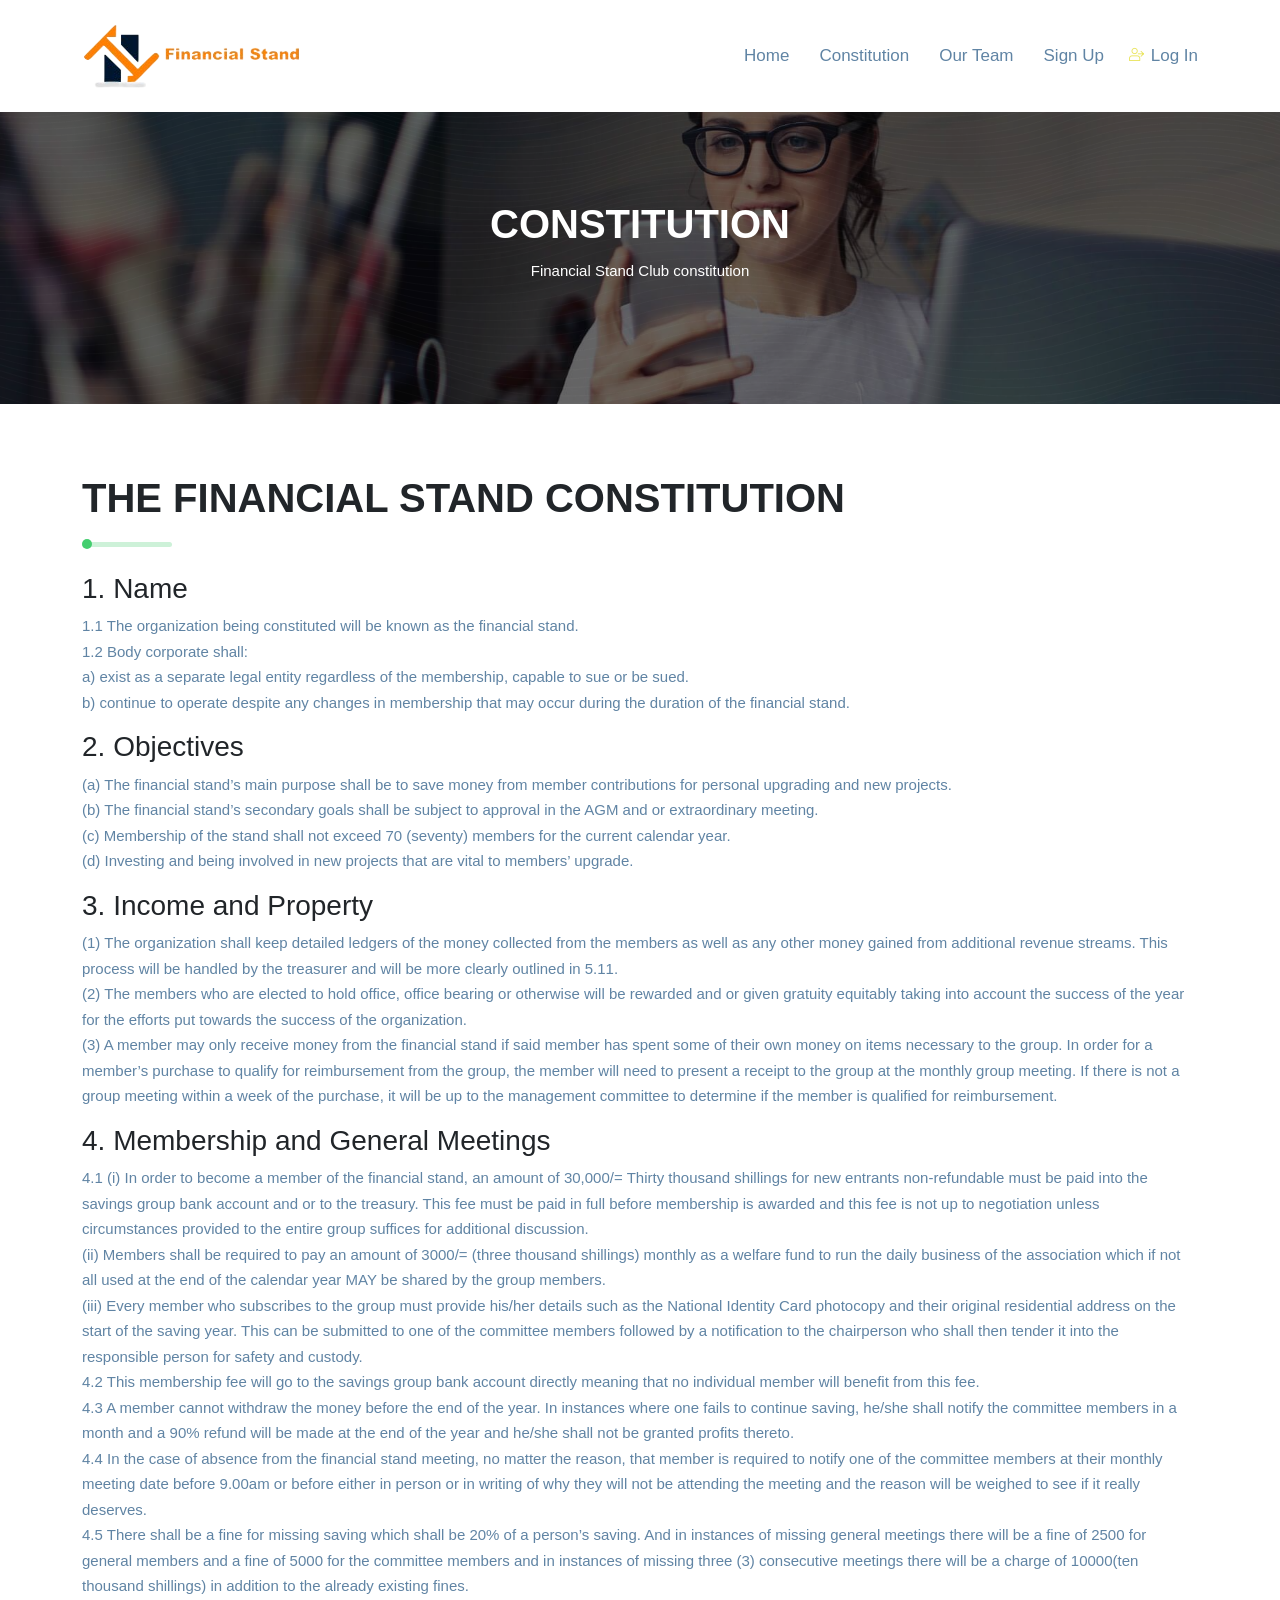
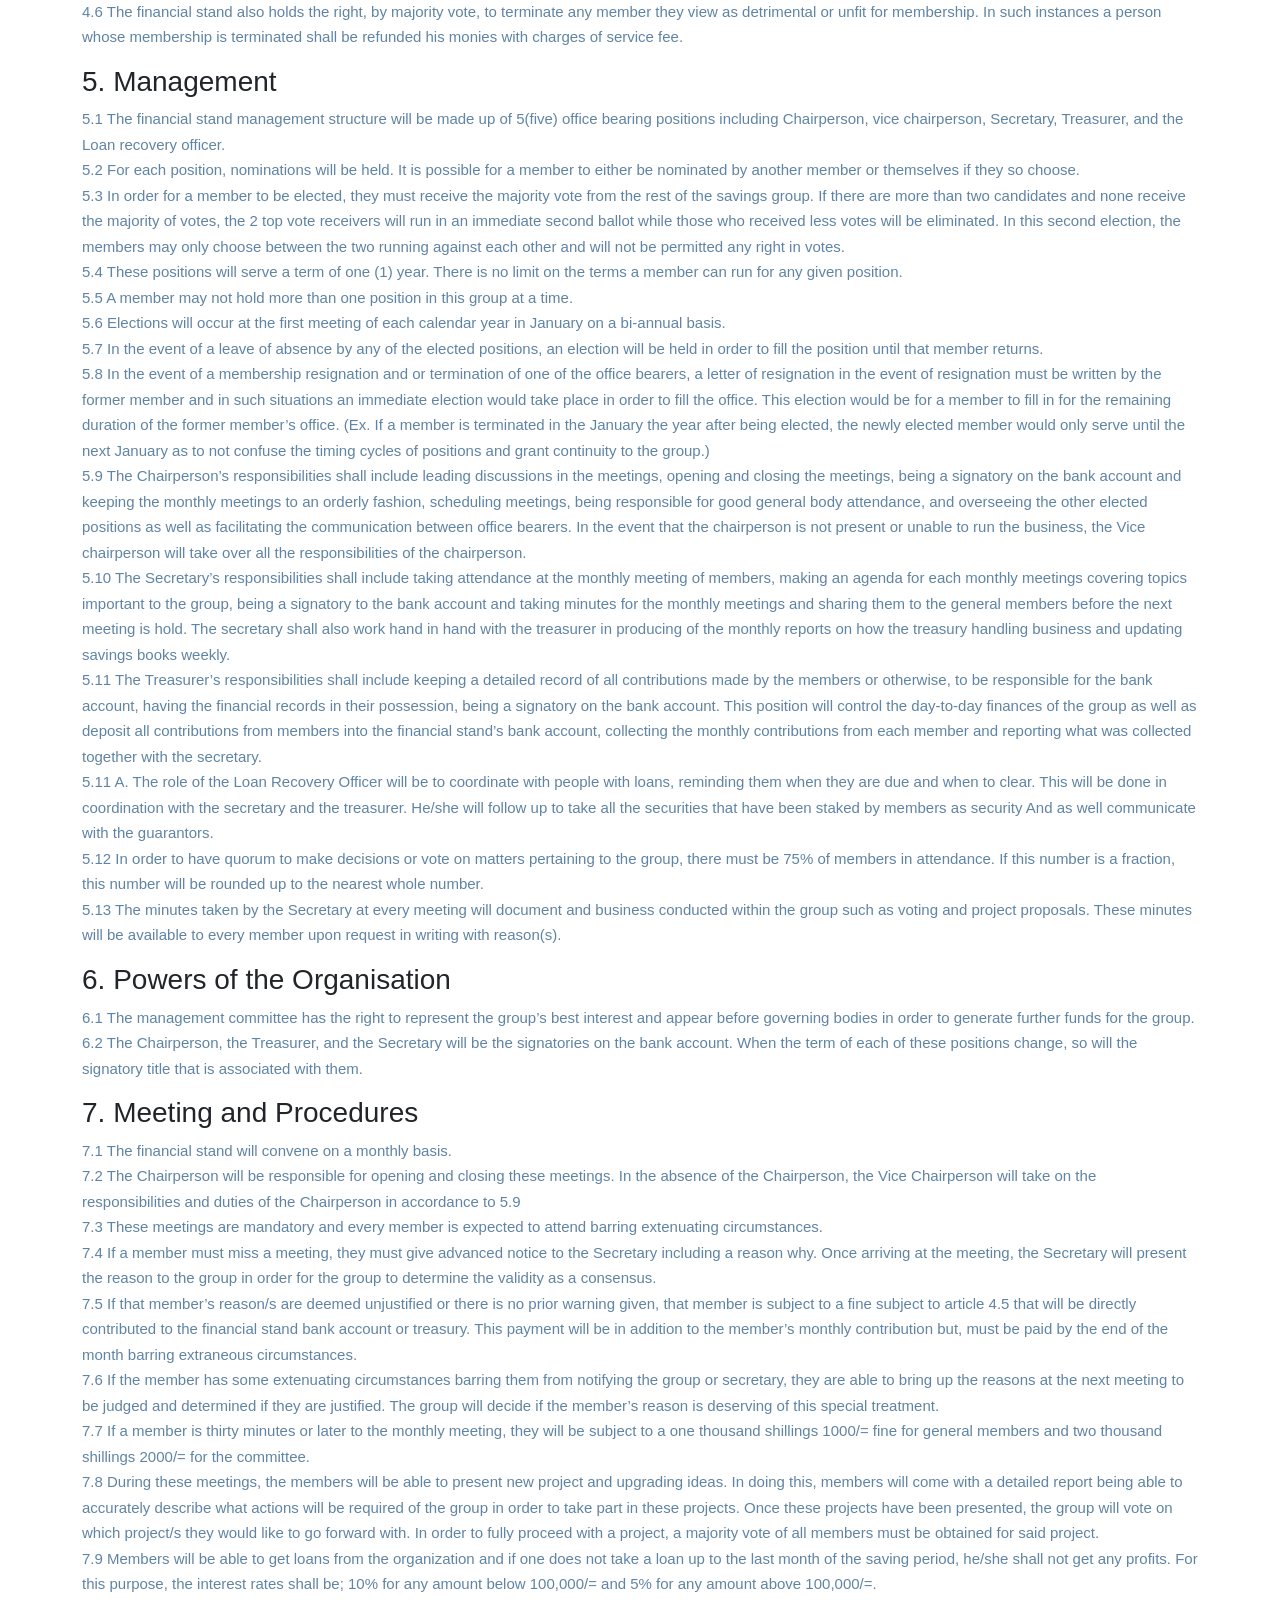
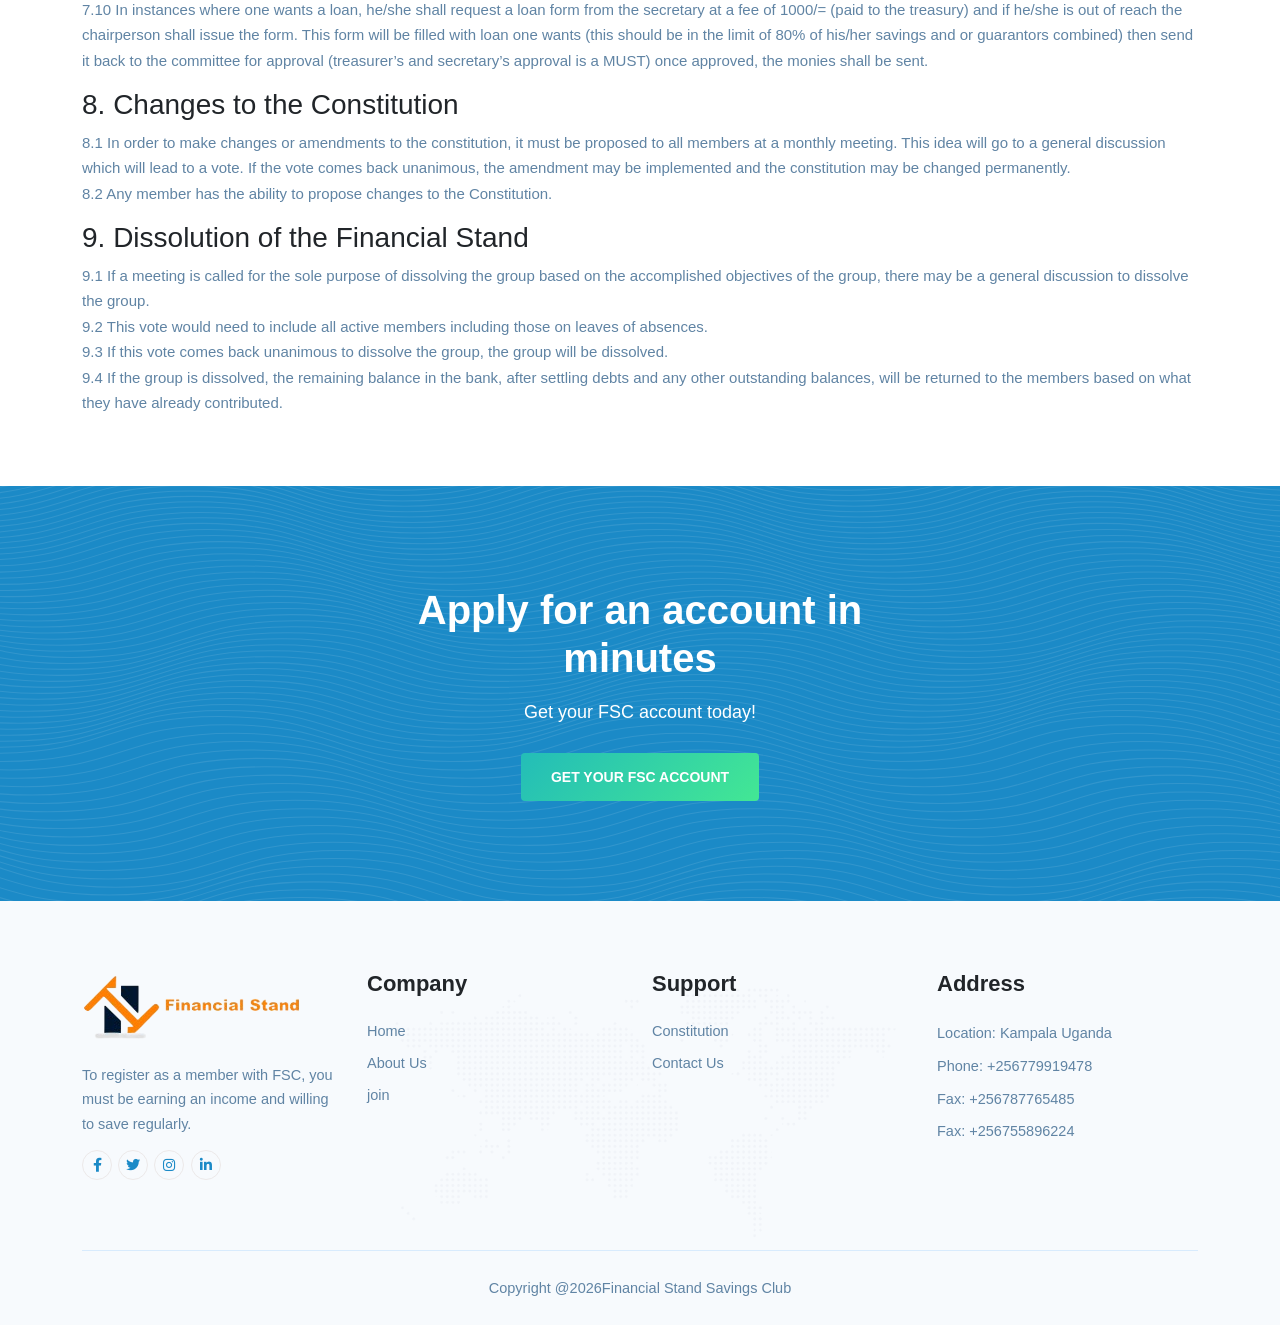
==== commit b6097c80: "modified consel names and memebership fees" ====
--- a/faq.html
+++ b/faq.html
@@ -104,8 +104,8 @@
                        (3) A member may only receive money from the financial stand if said member has spent some of their own money on items necessary to the group. In order for a member’s purchase to qualify for reimbursement from the group, the member will need to present a receipt to the group at the monthly group meeting. If there is not a group meeting within a week of the purchase, it will be up to the management committee to determine if the member is qualified for reimbursement.</p>
           
                     <h3>4. Membership and General Meetings</h3>
-                    <p>4.1 (i) In order to become a member of the financial stand, an amount of 30,000/= Thirty thousand shillings for new entrants and 5000/= for renewal of membership (for only existing members) non-refundable must be paid into the savings group bank account and or to the treasury. This fee must be paid in full before membership is awarded and this fee is not up to negotiation unless circumstances provided to the entire group suffices for additional discussion.<br>
-                       (ii) Members shall be required to pay an amount of 2000/= (two thousand shillings) monthly as a welfare fund to run the daily business of the association which if not all used at the end of the calendar year MAY be shared by the group members.<br>
+                    <p>4.1 (i) In order to become a member of the financial stand, an amount of 30,000/= Thirty thousand shillings for new entrants non-refundable must be paid into the savings group bank account and or to the treasury. This fee must be paid in full before membership is awarded and this fee is not up to negotiation unless circumstances provided to the entire group suffices for additional discussion.<br>
+                       (ii) Members shall be required to pay an amount of 3000/= (three thousand shillings) monthly as a welfare fund to run the daily business of the association which if not all used at the end of the calendar year MAY be shared by the group members.<br>
                        (iii) Every member who subscribes to the group must provide his/her details such as the National Identity Card photocopy and their original residential address on the start of the saving year. This can be submitted to one of the committee members followed by a notification to the chairperson who shall then tender it into the responsible person for safety and custody.<br>
                        4.2 This membership fee will go to the savings group bank account directly meaning that no individual member will benefit from this fee.<br>
                        4.3 A member cannot withdraw the money before the end of the year. In instances where one fails to continue saving, he/she shall notify the committee members in a month and a 90% refund will be made at the end of the year and he/she shall not be granted profits thereto.<br>
